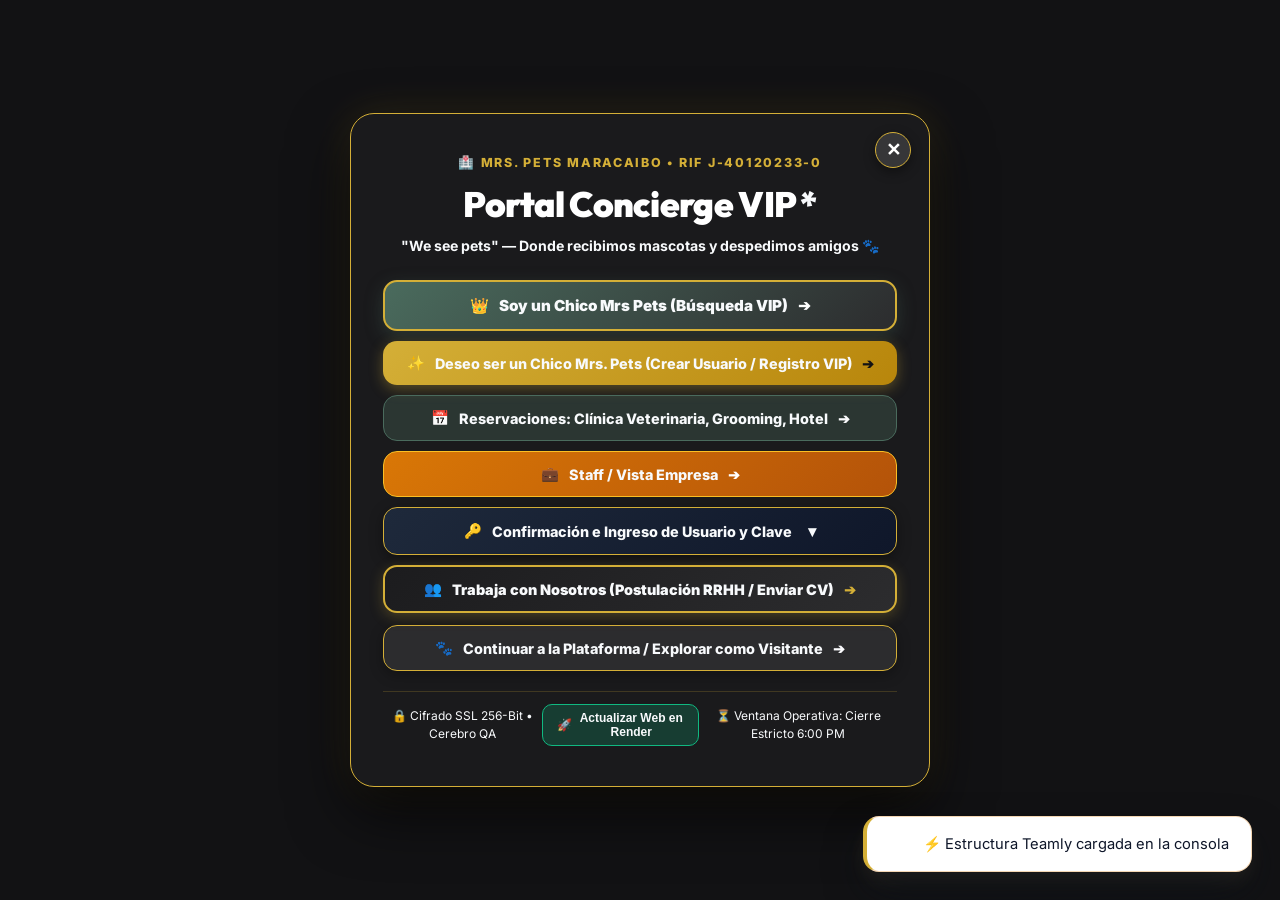
==== static/index.html @ 9ece6617 "feat(historico): construir portal de solo lectura para historico de consultas desde Google Sheets" ====
<!DOCTYPE html>
<html lang="es">
<head>
  <meta charset="UTF-8">
  <meta name="viewport" content="width=device-width, initial-scale=1.0">
  <title>Mrs. Pets Maracaibo | Clínica Veterinaria • Av. El Milagro</title>
  <meta name="description" content="Página oficial de Mrs. Pets Maracaibo (Big & Little Dogs, C.A. RIF J-40120233-0) - Av. 2 El Milagro diagonal a C.C. Lago Mall. Clínica Veterinaria, Grooming, Hotel VIP. Telf: (0261) 792.85.73 / WA: +58 414-6799510.">
  
  <!-- CSS Styles -->
  <link rel="stylesheet" href="css/styles.css?v=20261121_AVATAR_COLOR_V16">
  
  <!-- Lucide Icons -->
  <script src="https://unpkg.com/lucide@latest"></script>
  <!-- Leaflet CSS & JS (BioTracker GeoGuard Map) -->
  <link rel="stylesheet" href="https://unpkg.com/leaflet@1.9.4/dist/leaflet.css" />
  <script src="https://unpkg.com/leaflet@1.9.4/dist/leaflet.js"></script>
  <!-- Leaflet CARTO Voyager (Motor Oficial Único BioTracker GeoGuard) -->
  <script>
    window.initMap = function() {
      if (typeof window.cargarMapaGeoGuard === 'function') {
        window.cargarMapaGeoGuard();
      }
    };
    window.switchMapProvider = function(provider) {
      console.log('[BioTracker GeoGuard] Motor oficial activo: Leaflet CARTO (Voyager)');
    };
  </script>
  <!-- Pre-render Splash Bypass & Anti-Flicker Controller -->
  <script>
    (function() {
      try {
        var hash = (window.location.hash || '').replace('#', '').replace('tab-', '').trim();
        var isEnt = sessionStorage.getItem('mrs_pets_enterprise_authenticated') === 'true';
        var isClient = sessionStorage.getItem('mrs_pets_client_authenticated') === 'true';
        var isDeepLink = (hash && hash !== 'welcome' && hash !== '');
        var hasSkipped = localStorage.getItem('mrs_pets_skip_splash') === 'true';

        // Solo permitir bypass si el usuario está legítimamente autenticado como Staff o Cliente VIP con credenciales confirmadas
        if ((isEnt || isClient) && (isDeepLink || hasSkipped)) {
          document.documentElement.classList.add('splash-bypassed');
        } else {
          // Visita a raíz / bienvenida o sin sesión confirmada: Limpiar banderas residuales para garantizar video y concierge VIP
          localStorage.removeItem('mrs_pets_skip_splash');
          sessionStorage.removeItem('mrs_pets_skip_splash');
          sessionStorage.removeItem('mrs_pets_visitor_session');
          if (localStorage.getItem('mrs_pets_auth_role') === 'visitor') {
            localStorage.removeItem('mrs_pets_auth_role');
            localStorage.removeItem('mrs_pets_auth_name');
          }
          document.documentElement.classList.remove('splash-bypassed');
        }
      } catch (e) {}
    })();
  </script>
  <script>
    window.showConciergePortalSafe = function() {
      try {
        if (window.authEngine && typeof window.authEngine.showConciergePortal === 'function') {
          window.authEngine.showConciergePortal();
          return;
        }
      } catch(e) {
        console.warn("authEngine.showConciergePortal failed, activating safe direct transition:", e);
      }
      const splash = document.getElementById('auth-splash-screen');
      const portal = document.getElementById('access-links-portal');
      const video = document.getElementById('brand-splash-video');
      const appContainer = document.getElementById('app-container');
      if (video) {
        try { video.pause(); video.currentTime = 0; } catch(e){}
      }
      if (splash) {
        splash.style.setProperty('display', 'none', 'important');
        splash.style.setProperty('pointer-events', 'none', 'important');
        splash.style.opacity = '0';
        splash.style.visibility = 'hidden';
      }
      if (portal) {
        portal.scrollTop = 0;
        portal.classList.add('active');
        portal.style.setProperty('display', 'flex', 'important');
        portal.style.setProperty('flex-direction', 'column', 'important');
        portal.style.setProperty('align-items', 'center', 'important');
        portal.style.setProperty('justify-content', 'flex-start', 'important');
        portal.style.setProperty('visibility', 'visible', 'important');
        portal.style.setProperty('opacity', '1', 'important');
        portal.style.setProperty('pointer-events', 'auto', 'important');
        portal.style.setProperty('z-index', '100000', 'important');
        const loginView = document.getElementById('portal-view-login');
        if (loginView) loginView.style.display = 'block';
      }
      if (appContainer) {
        appContainer.style.setProperty('display', 'none', 'important');
      }
      if (document.body) {
        document.body.style.backgroundColor = '#121214';
        document.body.classList.remove('enterprise-view-mode');
        document.body.classList.add('customer-view-mode');
      }
      try {
        if (window.aiModelManager && typeof window.aiModelManager.playTinkerbellSound === 'function') {
          window.aiModelManager.playTinkerbellSound();
        } else {
          const chime = new Audio('assets/tinkerbell_chime.mp3');
          chime.volume = 0.40;
          chime.play().catch(function(){});
        }
      } catch(e){}
    };

    window.toggleAudioSafe = function() {
      try {
        if (window.authEngine && typeof window.authEngine.toggleAudio === 'function') {
          window.authEngine.toggleAudio();
          return;
        }
      } catch(e) {
        console.warn("authEngine.toggleAudio failed, activating safe direct audio toggle:", e);
      }
      const video = document.getElementById('brand-splash-video');
      const btn = document.getElementById('toggle-audio-btn');
      if (video) {
        video.muted = !video.muted;
        if (!video.muted) {
          video.volume = 1.0;
          try { video.play().catch(function(){}); } catch(e){}
          try {
            const chime = new Audio('assets/tinkerbell_chime.mp3');
            chime.volume = 0.5;
            chime.play().catch(function(){});
          } catch(e){}
        }
        if (btn) {
          btn.innerHTML = video.muted ? '🔊 Activar Audio' : '🔇 Silenciar Audio';
          btn.style.background = video.muted ? 'rgba(212,175,55,0.9)' : 'rgba(74,107,93,0.9)';
          btn.style.color = video.muted ? '#121214' : '#FFFFFF';
        }
      }
    };

    window.closeConciergePortalSafe = function() {
      try {
        if (window.authEngine && typeof window.authEngine.closeConciergePortal === 'function') {
          window.authEngine.closeConciergePortal();
          return;
        }
      } catch(e){}
      const portal = document.getElementById('access-links-portal');
      const splash = document.getElementById('auth-splash-screen');
      const appContainer = document.getElementById('app-container');
      if (portal) {
        portal.style.setProperty('display', 'none', 'important');
        portal.style.opacity = '0';
        portal.style.visibility = 'hidden';
        portal.classList.remove('active');
      }
      if (splash) {
        splash.style.setProperty('display', 'none', 'important');
        splash.style.opacity = '0';
        splash.style.visibility = 'hidden';
      }
      if (appContainer) {
        appContainer.style.setProperty('display', 'block', 'important');
        appContainer.style.opacity = '1';
        appContainer.style.visibility = 'visible';
      }
      if (document.documentElement) {
        document.documentElement.classList.remove('portal-open');
        document.documentElement.classList.add('splash-bypassed');
        document.documentElement.style.overflowY = 'auto';
      }
      if (document.body) {
        document.body.style.overflowY = 'visible';
        document.body.style.overflow = 'visible';
      }
    };

    window.togglePortalAuthSection = function(forceOpen) {
      try {
        var dropdown = document.getElementById('portal-credentials-dropdown');
        var chevron = document.getElementById('chevron-portal-auth');
        var btn = document.getElementById('btn-portal-toggle-login');
        if (!dropdown) return;

        var isCurrentlyOpen = (dropdown.style.display !== 'none' && dropdown.style.display !== '');
        var shouldOpen = (forceOpen !== null && forceOpen !== undefined) ? forceOpen : !isCurrentlyOpen;

        if (shouldOpen) {
          dropdown.style.display = 'block';
          if (chevron) {
            chevron.innerText = '▴';
            chevron.style.transform = 'rotate(180deg)';
          }
          if (btn) {
            btn.style.borderColor = '#fbbf24';
            btn.style.boxShadow = '0 0 18px rgba(251, 191, 36, 0.45)';
          }
          setTimeout(function() {
            var userInput = document.getElementById('splash-user-input');
            if (userInput) {
              try { userInput.focus(); } catch(e) {}
            }
          }, 80);
        } else {
          dropdown.style.display = 'none';
          if (chevron) {
            chevron.innerText = '▾';
            chevron.style.transform = 'none';
          }
          if (btn) {
            btn.style.borderColor = '#D4AF37';
            btn.style.boxShadow = '0 4px 14px rgba(0,0,0,0.35)';
          }
        }
      } catch (err) {
        console.error('[togglePortalAuthSection error]', err);
      }
    };

    
    window.triggerSystemAutoDeploy = function(btn) {
      var origText = btn ? btn.innerHTML : '';
      if (btn) {
        btn.innerHTML = '⏳ <span>Actualizando Ecosistema...</span>';
        btn.disabled = true;
      }
      if (window.app && typeof window.app.showToast === 'function') {
        window.app.showToast('🚀 Iniciando despliegue hacia GitHub y Render...', 'info');
      }

      fetch('/api/v1/system/auto-deploy', {
        method: 'POST',
        headers: { 'Content-Type': 'application/json' },
        body: JSON.stringify({ source: 'Harryt Web Button', timestamp: new Date().toISOString() })
      })
      .then(function(res) { return res.json(); })
      .then(function(data) {
        if (data.status === 'success') {
          var depId = data.deploy_id || 'OK';
          var msg = '🎉 ¡Página actualizada con éxito en GitHub y Render! (Deploy ID: ' + depId + ')';
          if (window.app && typeof window.app.showToast === 'function') {
            window.app.showToast(msg, 'success');
          }
          try {
            if (window.app && typeof window.app.playSuccessChime === 'function') window.app.playSuccessChime();
          } catch(e){}
          if (btn) {
            btn.innerHTML = '✅ <span>¡Actualizado en Render! (' + depId.slice(-6) + ')</span>';
            setTimeout(function() {
              btn.innerHTML = origText;
              btn.disabled = false;
            }, 6000);
          }
        } else {
          var errMsg = '⚠️ Error en el despliegue: ' + (data.message || 'Fallo desconocido');
          if (window.app && typeof window.app.showToast === 'function') {
            window.app.showToast(errMsg, 'danger');
          }
          if (btn) {
            btn.innerHTML = '❌ <span>Reintentar</span>';
            setTimeout(function() {
              btn.innerHTML = origText;
              btn.disabled = false;
            }, 4000);
          }
        }
      })
      .catch(function(err) {
        var netErr = '⚠️ Error al comunicar con el servidor: ' + err;
        if (window.app && typeof window.app.showToast === 'function') {
          window.app.showToast(netErr, 'danger');
        }
        if (btn) {
          btn.innerHTML = '⚠️ <span>Error de Red</span>';
          setTimeout(function() {
            btn.innerHTML = origText;
            btn.disabled = false;
          }, 4000);
        }
      });
    };

    window.quickStaffLoginSafe = function(bypassPrompt, targetStaffUser) {
      try {
        if (window.authEngine && typeof window.authEngine.quickStaffLogin === 'function') {
          return window.authEngine.quickStaffLogin(bypassPrompt, targetStaffUser);
        }
      } catch(e) {
        console.warn("authEngine.quickStaffLogin fallback triggered:", e);
      }
      var modal = document.getElementById('enterprise-login-modal');
      if (modal) {
        if (modal.parentElement !== document.body) {
          document.body.appendChild(modal);
        }
        modal.classList.add('active');
        modal.style.removeProperty('display');
        modal.style.setProperty('display', 'flex', 'important');
        modal.style.setProperty('opacity', '1', 'important');
        modal.style.setProperty('visibility', 'visible', 'important');
        modal.style.setProperty('pointer-events', 'auto', 'important');
        modal.style.setProperty('z-index', '2000000', 'important');
        var passInput = document.getElementById('login-staff-pass');
        if (passInput) {
          passInput.value = '';
          passInput.style.borderColor = '#475569';
          setTimeout(function() { try { passInput.focus(); } catch(e){} }, 100);
        }
      }
    };
  </script>
</head>
<body class="customer-view-mode">
  <script>
    if (typeof sessionStorage !== 'undefined' && sessionStorage.getItem('mrs_pets_enterprise_authenticated') === 'true') {
      document.body.classList.remove('customer-view-mode');
      document.body.classList.add('enterprise-view-mode');
    }
  </script>

  <!-- ==================== FASE 1: PANTALLA PRINCIPAL DE BIENVENIDA Y LOGIN (ORION SPLASH SINGLE-PLANE) ==================== -->
  <!-- ==================== FASE 1: SPLASH SCREEN CINEMÁTICO EN VIDEO (#000000 / INSET:0) ==================== -->
  <div id="auth-splash-screen" style="position:fixed; inset:0; width:100%; height:100%; z-index:99999; background:#121214; color:#FBFBFD; overflow:hidden; transform:none;">
    
    <!-- 2. REPRODUCTOR DE VIDEO A PANTALLA COMPLETA (NOMBRE DE ARCHIVO EXACTO: video.mp4 / concierge_video.mp4) -->
    <video id="brand-splash-video" src="video.mp4" autoplay muted playsinline preload="auto" onended="window.showConciergePortalSafe()" style="position:absolute; inset:0; width:100%; height:100%; object-fit:cover; z-index:1; transform:none; will-change:auto; backface-visibility:hidden; background:#121214;">
      <source src="video.mp4" type="video/mp4">
      <source src="concierge_video.mp4" type="video/mp4">
      <source src="assets/video.mp4" type="video/mp4">
      <source src="assets/concierge_video.mp4" type="video/mp4">
      <source src="assets/mrs_pets_flow_video.mp4" type="video/mp4">
      <source src="assets/flow.mp4" type="video/mp4">
      <source src="flow.mp4" type="video/mp4">
    </video>
    <iframe id="brand-splash-iframe" style="position:absolute; inset:0; width:100%; height:100%; border:none; z-index:1; display:none; transform:translateZ(0);" allow="autoplay; encrypted-media; picture-in-picture" allowfullscreen></iframe>

    <!-- SOBRECAPA SUPERIOR DE MARCA & CONTROLES FLOTANTES -->
    <div style="position:absolute; top:20px; left:16px; right:16px; z-index:10; display:flex; align-items:center; justify-content:space-between; pointer-events:none; flex-wrap:wrap; gap:10px;">
      <div style="font-size:0.78rem; font-weight:800; color:#D4AF37; letter-spacing:0.12em; text-transform:uppercase; text-shadow:0 2px 8px rgba(0,0,0,0.8); pointer-events:auto;">
        🏥 Mrs. Pets Maracaibo • RIF J-40120233-0
      </div>

      <div style="display:flex; gap:8px; align-items:center; pointer-events:auto; flex-wrap:wrap;">
        <button type="button" onclick="window.showConciergePortalSafe()" style="background:linear-gradient(135deg, #4A6B5D, #2C4A3E); color:#FFFFFF; border:1.5px solid #D4AF37; font-weight:900; font-size:0.8rem; padding:8px 18px; border-radius:20px; cursor:pointer; backdrop-filter:blur(10px); box-shadow:0 4px 15px rgba(0,0,0,0.5);">
          ✨ Portal Concierge VIP * ➔
        </button>

        <button type="button" id="toggle-audio-btn" onclick="window.toggleAudioSafe()" style="background:rgba(212,175,55,0.9); color:#121214; border:none; font-weight:800; font-size:0.75rem; padding:8px 16px; border-radius:20px; cursor:pointer; backdrop-filter:blur(10px); box-shadow:0 4px 15px rgba(0,0,0,0.5); transition:all 0.3s ease;">
          🔊 Activar Audio
        </button>

        <button type="button" onclick="window.showConciergePortalSafe()" style="background:rgba(44,44,46,0.8); color:#D4AF37; border:1px solid #D4AF37; font-weight:800; font-size:0.75rem; padding:8px 14px; border-radius:20px; cursor:pointer; backdrop-filter:blur(10px); box-shadow:0 4px 15px rgba(0,0,0,0.5);">
          Saltar Video ➔
        </button>

        <button type="button" id="btn-splash-auto-deploy" onclick="window.triggerSystemAutoDeploy(this)" style="background:linear-gradient(135deg, #10B981, #047857); color:#FFFFFF !important; border:1.5px solid #34D399; font-weight:900; font-size:0.75rem; padding:8px 16px; border-radius:20px; cursor:pointer; backdrop-filter:blur(10px); box-shadow:0 4px 15px rgba(16,185,129,0.45); display:inline-flex; align-items:center; gap:6px;" title="Actualizar la Página Web en GitHub y Render (1 Clic)">
          🚀 <span>Actualizar Web (Render)</span>
        </button>
      </div>
    </div>

    <!-- SOBRECAPA INFERIOR DE MARCA & ESCLOGAN SOBRE EL VIDEO -->
    <div style="position:absolute; bottom:36px; left:50%; transform:translateX(-50%); z-index:5; text-align:center; color:#FFFFFF; text-shadow:0 2px 14px rgba(0,0,0,0.9); pointer-events:none; width:90%; max-width:800px;">
      <h1 style="font-size:2.8rem; font-weight:900; color:#FFFFFF; margin:0; line-height:1; letter-spacing:-0.03em;">Mrs. Pets</h1>
      <div style="font-size:1.15rem; color:#D4AF37; font-weight:800; letter-spacing:0.03em; margin-top:4px;">"We see pets" — Donde recibimos mascotas y despedimos amigos 🐾✨</div>
      <div style="font-size:0.78rem; color:#F4F1EA; font-weight:600; opacity:0.9; margin-top:4px;">Big & Little Dogs, C.A. • Av. 2 El Milagro diagonal a C.C. Lago Mall</div>
    </div>

  </div>

  <!-- ==================== FASE 2: INTERFAZ DE ENLACES DE ACCESO POSTERIORES (REVELADA POST-VIDEO) ==================== -->
  <div id="access-links-portal" style="display:none; opacity:0; visibility:hidden; position:fixed; inset:0; top:0; left:0; width:100%; max-width:100vw; height:100%; height:100dvh; min-height:100%; z-index:100000; background:#121214; color:#FBFBFD; overflow-y:auto; overflow-x:hidden; align-items:center; justify-content:flex-start; padding:40px 16px; box-sizing:border-box; transform:none; -webkit-overflow-scrolling:touch; overscroll-behavior:contain;">
    
    <!-- Contenedor Centrado Minimalista con Bordes sutiles en Oro Champagne (Fondo Sólido Anticaídas GPU) -->
    <div id="portal-card-container" style="position:relative; width:92%; max-width:580px; text-align:center; margin:auto; padding:40px 32px; background:#18181B; border:1.5px solid #D4AF37; border-radius:24px; box-shadow:0 25px 60px rgba(0,0,0,0.7), 0 0 40px rgba(212,175,55,0.15); transition:none; transform:none;">
      
      <!-- BOTÓN CERRAR CONCIERGE VIP (RETORNAR AL VIDEO / VISTA EXPLORAR) -->
      <button type="button" onclick="window.closeConciergePortalSafe()" aria-label="Cerrar Portal Concierge VIP" style="position:absolute; top:18px; right:18px; width:36px; height:36px; border-radius:50%; background:rgba(255,255,255,0.12); color:#FFFFFF; border:1.5px solid #D4AF37; font-size:1.15rem; font-weight:900; cursor:pointer; display:flex; align-items:center; justify-content:center; box-shadow:0 4px 12px rgba(0,0,0,0.4); transition:all 0.2s ease; z-index:10;" onmouseover="this.style.background='rgba(212,175,55,0.4)';" onmouseout="this.style.background='rgba(255,255,255,0.12)';" title="Cerrar Portal Concierge VIP">✕</button>

      <div style="font-size:0.78rem; font-weight:800; color:#D4AF37; letter-spacing:0.14em; text-transform:uppercase; margin-bottom:6px;">
        🏥 Mrs. Pets Maracaibo • RIF J-40120233-0
      </div>
      <h2 style="font-size:2.2rem; font-weight:900; color:#FFFFFF; margin:0 0 4px 0;">Portal Concierge VIP <span style="color:#D4AF37; font-weight:900;">*</span></h2>
      <p style="font-size:0.88rem; color:#D4AF37; font-weight:700; margin-bottom:24px;">"We see pets" — Donde recibimos mascotas y despedimos amigos 🐾</p>

      <!-- VISTA PRINCIPAL UNIFICADA DE OPCIONES DE PORTAL CONCIERGE VIP -->
      <div id="portal-view-login" style="display:block;">

        <!-- 👑 SECCIÓN 1: OPCIONES RÁPIDAS DE ACCESO VIP -->
        <div style="display:grid; grid-template-columns: 1fr; gap:10px; margin-bottom:16px;">
          
          <!-- 1. SOY UN CHICO MRS PETS -->
          <button class="btn" id="btn-portal-soy-chico" onclick="window.authEngine ? window.authEngine.openVipLookupModal('') : authEngine.openVipLookupModal('')" style="padding:14px; font-size:0.95rem; font-weight:900; border-radius:14px; background:linear-gradient(135deg, #4A6B5D, #2C2C2E); color:#FFFFFF; border:2px solid #D4AF37; cursor:pointer; display:flex; align-items:center; justify-content:center; gap:10px; box-shadow:0 6px 18px rgba(74,107,93,0.35);">
            👑 <span>Soy un Chico Mrs Pets (Búsqueda VIP)</span> ➔
          </button>

          <!-- 2. DESEO SER UN CHICO MRS. PETS / CREAR USUARIO -->
          <button class="btn" onclick="window.authEngine ? window.authEngine.openRegistrationPortalModal() : registrationEngine.openRegistrationModal()" style="padding:13px; font-size:0.9rem; font-weight:800; border-radius:14px; background:linear-gradient(135deg, #D4AF37, #B8860B); color:#121214; border:none; cursor:pointer; display:flex; align-items:center; justify-content:center; gap:10px; box-shadow:0 4px 14px rgba(212,175,55,0.35);">
            ✨ <span>Deseo ser un Chico Mrs. Pets (Crear Usuario / Registro VIP)</span> ➔
          </button>

          <!-- 3. RESERVACIONES -->
          <button class="btn" onclick="window.authEngine ? window.authEngine.quickReservationLogin(event) : authEngine.quickReservationLogin(event)" style="padding:13px; font-size:0.9rem; font-weight:800; border-radius:14px; background:rgba(74,107,93,0.35); color:#FBFBFD; border:1.5px solid #4A6B5D; cursor:pointer; display:flex; align-items:center; justify-content:center; gap:10px;">
            📅 <span>Reservaciones: Clínica Veterinaria, Grooming, Hotel</span> ➔
          </button>

          <!-- 4. ACCESO STAFF / EMPRESA -->
          <button class="btn" onclick="window.quickStaffLoginSafe ? window.quickStaffLoginSafe() : (window.authEngine ? window.authEngine.quickStaffLogin() : null)" style="padding:13px; font-size:0.9rem; font-weight:800; border-radius:14px; background:linear-gradient(135deg, #d97706, #b45309); color:#FFFFFF; border:1.5px solid #fbbf24; cursor:pointer; display:flex; align-items:center; justify-content:center; gap:10px;">
            💼 <span>Staff / Vista Empresa</span> ➔
          </button>

          <!-- 5. CONFIRMACIÓN E INGRESO DE USUARIO Y CLAVE (OPCIÓN DESPLEGABLE) -->
          <div>
            <button type="button" class="btn" id="btn-portal-toggle-login" onclick="window.togglePortalAuthSection()" style="width:100%; padding:13px; font-size:0.9rem; font-weight:800; border-radius:14px; background:linear-gradient(135deg, #1e293b, #0f172a); color:#FFFFFF; border:1.5px solid #D4AF37; cursor:pointer; display:flex; align-items:center; justify-content:center; gap:10px; box-shadow:0 4px 14px rgba(0,0,0,0.35); transition:all 0.25s ease;">
              🔑 <span>Confirmación e Ingreso de Usuario y Clave</span> <span id="chevron-portal-auth" style="color:#D4AF37; font-weight:900; margin-left:6px; font-size:1rem; transition:transform 0.25s ease;">▾</span>
            </button>

            <!-- CONTENEDOR DESPLEGABLE DE CREDENCIALES -->
            <div id="portal-credentials-dropdown" style="display:none; background:rgba(15,23,42,0.95); border:1.5px solid #D4AF37; border-radius:16px; padding:18px; margin-top:8px; box-shadow:0 10px 30px rgba(0,0,0,0.6); text-align:left;">
              <div style="display:flex; align-items:center; justify-content:space-between; margin-bottom:12px; border-bottom:1px solid rgba(212,175,55,0.25); padding-bottom:8px;">
                <span style="font-size:0.75rem; font-weight:800; color:#D4AF37; text-transform:uppercase; letter-spacing:0.06em;">Acceso con Credenciales Registradas</span>
                <span style="font-size:0.72rem; color:#94a3b8;">Staff & Clientes VIP</span>
              </div>
              <form id="splash-auth-form" onsubmit="authEngine.handleSplashLogin(event)" style="text-align:left;">
                <div id="splash-auth-error-alert" role="alert" style="display:none; margin-bottom:12px; padding:12px 14px; background:rgba(239,68,68,0.18); border:1.5px solid #EF4444; border-radius:12px; color:#FCA5A5; font-size:0.86rem; font-weight:700; line-height:1.45; text-align:left; box-shadow:0 6px 20px rgba(239,68,68,0.25);"></div>
                <div style="display:flex; flex-direction:column; gap:10px; margin-bottom:12px;">
                  <div>
                    <label style="display:block; font-size:0.75rem; font-weight:700; color:#F4F1EA; margin-bottom:4px;">Usuario, Correo o Identificación VIP *</label>
                    <input type="text" id="splash-user-input" class="form-input" placeholder="Ej: dalybell, admin, dr.morales, o ID registrado" required style="width:100%; box-sizing:border-box; background:rgba(255,255,255,0.95); border:1.5px solid rgba(212,175,55,0.6); border-radius:12px; padding:12px 14px; color:#1C1C1E; font-weight:700; font-size:0.92rem;">
                  </div>
                  <div>
                    <label style="display:block; font-size:0.75rem; font-weight:700; color:#F4F1EA; margin-bottom:4px;">Clave Personal o Contraseña *</label>
                    <input type="password" id="splash-pass-input" class="form-input" placeholder="Ingrese su clave personal *" required style="width:100%; box-sizing:border-box; background:rgba(255,255,255,0.95); border:1.5px solid rgba(212,175,55,0.6); border-radius:12px; padding:12px 14px; color:#1C1C1E; font-weight:700; font-size:0.92rem;">
                  </div>
                </div>
                <button type="submit" class="btn btn-primary" style="width:100%; padding:14px; font-size:0.95rem; font-weight:900; border-radius:12px; background:linear-gradient(135deg, #4A6B5D, #2C4A3E); color:white; border:1.5px solid #D4AF37; box-shadow:0 6px 20px rgba(74,107,93,0.5); cursor:pointer; letter-spacing:0.02em;">
                  🔓 Iniciar Sesión / Confirmar Acceso ➔
                </button>
              </form>
            </div>
          </div>

          <!-- 6. TRABAJA CON NOSOTROS (POSTULACIÓN RRHH / ENVIAR CV) -->
          <button class="btn" id="btn-portal-enviar-cv" onclick="window.authEngine ? window.authEngine.goToHrPortal() : authEngine.goToHrPortal()" style="padding:13px; font-size:0.9rem; font-weight:900; border-radius:14px; background:linear-gradient(135deg, #1C1C1E, #2C2C2E); color:#D4AF37; border:2px solid #D4AF37; cursor:pointer; display:flex; align-items:center; justify-content:center; gap:10px; box-shadow:0 4px 14px rgba(212,175,55,0.25);">
            👥 <span>Trabaja con Nosotros (Postulación RRHH / Enviar CV)</span> ➔
          </button>

          <!-- 7. CONTINUAR A LA PLATAFORMA / EXPLORAR COMO VISITANTE -->
          <button type="button" class="btn" onclick="window.authEngine ? window.authEngine.closeConciergePortal() : authEngine.closeConciergePortal()" style="padding:13px; font-size:0.9rem; font-weight:800; border-radius:14px; background:rgba(255,255,255,0.08); color:#FBFBFD; border:1.5px solid #D4AF37; cursor:pointer; display:flex; align-items:center; justify-content:center; gap:10px; margin-top:2px; box-shadow:0 4px 14px rgba(0,0,0,0.3);">
            🐾 <span>Continuar a la Plataforma / Explorar como Visitante</span> ➔
          </button>
        </div>
      </div>

      <!-- VISTA 2: FORMULARIO COMPLETO PARA CREAR USUARIO / NUEVO TUTOR -->
      <div id="portal-view-register" style="display:none; text-align:left;">
        <div style="background:rgba(212,175,55,0.15); border:1px solid #D4AF37; border-radius:12px; padding:12px; margin-bottom:12px; text-align:center;">
          <div style="font-size:0.82rem; font-weight:800; color:#D4AF37; margin-bottom:6px;">📋 ¿Desea realizar el Registro VIP Completo (6 Secciones)?</div>
          <button type="button" onclick="registrationEngine.openRegistrationModal()" style="background:linear-gradient(135deg, #D4AF37, #B8860B); color:#121214; border:none; border-radius:8px; padding:8px 16px; font-weight:900; font-size:0.8rem; cursor:pointer; box-shadow:0 4px 12px rgba(212,175,55,0.3);">
            🐾 Abrir Formulario VIP (Salud, Bioseguridad & Grooming) ➔
          </button>
        </div>

        <form onsubmit="authEngine.handleNewUserRegistration(event)" style="display:flex; flex-direction:column; gap:10px;">
          <div style="font-size:0.75rem; font-weight:800; color:#D4AF37; text-transform:uppercase; text-align:center; margin-bottom:2px;">
            Registro Rápido de Nuevo Tutor & Príncipe / Princesa 🐾
          </div>
          
          <div style="display:grid; grid-template-columns: 1fr 1fr; gap:10px;">
            <div>
              <label style="font-size:0.72rem; color:#D4AF37; font-weight:700;">Nombre del Tutor *</label>
              <input type="text" id="reg-tutor-name" required placeholder="Ej: María Pérez" style="width:100%; background:rgba(255,255,255,0.95); border:1.5px solid rgba(212,175,55,0.5); border-radius:10px; padding:9px 12px; color:#2C2C2E; font-size:0.85rem; font-weight:600;">
            </div>
            <div>
              <label style="font-size:0.72rem; color:#D4AF37; font-weight:700;">Cédula / RIF *</label>
              <input type="text" id="reg-tutor-id" required placeholder="Ej: V-18.452.102" style="width:100%; background:rgba(255,255,255,0.95); border:1.5px solid rgba(212,175,55,0.5); border-radius:10px; padding:9px 12px; color:#2C2C2E; font-size:0.85rem; font-weight:600;">
            </div>
          </div>

          <div style="display:grid; grid-template-columns: 1fr 1fr; gap:10px;">
            <div>
              <label style="font-size:0.72rem; color:#D4AF37; font-weight:700;">Teléfono WhatsApp *</label>
              <input type="tel" id="reg-tutor-phone" required placeholder="Ej: +58 414-6799510" style="width:100%; background:rgba(255,255,255,0.95); border:1.5px solid rgba(212,175,55,0.5); border-radius:10px; padding:9px 12px; color:#2C2C2E; font-size:0.85rem; font-weight:600;">
            </div>
            <div>
              <label style="font-size:0.72rem; color:#D4AF37; font-weight:700;">Correo Electrónico *</label>
              <input type="email" id="reg-tutor-email" required placeholder="correo@ejemplo.com" oninput="window.authEngine ? window.authEngine.previewGravatarFromEmail(this.value) : authEngine.previewGravatarFromEmail(this.value)" style="width:100%; background:rgba(255,255,255,0.95); border:1.5px solid rgba(212,175,55,0.5); border-radius:10px; padding:9px 12px; color:#2C2C2E; font-size:0.85rem; font-weight:600;">
            </div>
          </div>

          <!-- CAMPO OBLIGATORIO: DIRECCIÓN (SECTOR) - BIOTRACKER GEOGUARD -->
          <div>
            <label style="font-size:0.72rem; color:#D4AF37; font-weight:700; display:flex; justify-content:space-between; align-items:center;">
              <span>📍 Dirección (Sector) *</span>
              <span style="font-size:0.65rem; color:#10B981; font-weight:700;">BioTracker GeoGuard (Sin Fricción)</span>
            </label>
            <select id="reg-tutor-sector" required style="width:100%; background:rgba(255,255,255,0.95); border:1.5px solid rgba(212,175,55,0.5); border-radius:10px; padding:9px 12px; color:#2C2C2E; font-size:0.85rem; font-weight:600;">
              <option value="" disabled selected>-- Seleccione su Dirección (Sector) en Maracaibo * --</option>
              <option value="Las Delicias">📍 Las Delicias</option>
              <option value="El Milagro">📍 El Milagro (Sede Mrs. Pets)</option>
              <option value="Bella Vista">📍 Bella Vista</option>
              <option value="Tierra Negra">📍 Tierra Negra</option>
              <option value="Indio Mara">📍 Indio Mara</option>
              <option value="La Lago">📍 La Lago</option>
              <option value="Otro Sector de Maracaibo">📍 Otro Sector de Maracaibo</option>
            </select>
            <div style="font-size:0.6rem; color:#CBD5E1; margin-top:2px;">Zona o sector simplificado para alertas sanitarias sin fricción de dirección exacta.</div>
          </div>

          <!-- SECCIÓN DE FOTOGRAFÍAS (TUTOR Y PACIENTE) CON VINCULACIÓN POR CORREO -->
          <div style="display:grid; grid-template-columns: 1fr 1fr; gap:10px; background:rgba(0,0,0,0.35); padding:10px; border-radius:12px; border:1px dashed rgba(212,175,55,0.4); margin:2px 0;">
            <div>
              <label style="font-size:0.7rem; color:#D4AF37; font-weight:700; display:block; margin-bottom:4px;">👤 Foto del Tutor (Cliente)</label>
              <div style="display:flex; align-items:center; gap:8px;">
                <img id="reg-tutor-photo-preview" src="assets/leia_avatar.jpg" style="width:36px; height:36px; border-radius:50%; border:1.5px solid #D4AF37; object-fit:cover; flex-shrink:0;">
                <button type="button" onclick="document.getElementById('reg-tutor-photo-input').click()" style="background:rgba(212,175,55,0.25); color:#D4AF37; border:1px solid #D4AF37; border-radius:8px; font-size:0.68rem; font-weight:700; padding:5px 8px; cursor:pointer;">
                  📷 Subir Foto
                </button>
                <input type="file" id="reg-tutor-photo-input" accept="image/*" style="display:none;" onchange="window.authEngine ? window.authEngine.handleImagePreview(event, 'reg-tutor-photo-preview', 'tutor') : authEngine.handleImagePreview(event, 'reg-tutor-photo-preview', 'tutor')">
              </div>
              <div style="font-size:0.6rem; color:#A1A1AA; margin-top:3px;">Auto-vinculada por correo o archivo.</div>
            </div>

            <div>
              <label style="font-size:0.7rem; color:#D4AF37; font-weight:700; display:block; margin-bottom:4px;">🐾 Foto de la Mascota</label>
              <div style="display:flex; align-items:center; gap:8px;">
                <img id="reg-pet-photo-preview" src="assets/media__1787694901704.jpg" style="width:36px; height:36px; border-radius:50%; border:1.5px solid #D4AF37; object-fit:cover; flex-shrink:0;">
                <button type="button" onclick="document.getElementById('reg-pet-photo-input').click()" style="background:rgba(212,175,55,0.25); color:#D4AF37; border:1px solid #D4AF37; border-radius:8px; font-size:0.68rem; font-weight:700; padding:5px 8px; cursor:pointer;">
                  📷 Subir Foto
                </button>
                <input type="file" id="reg-pet-photo-input" accept="image/*" style="display:none;" onchange="window.authEngine ? window.authEngine.handleImagePreview(event, 'reg-pet-photo-preview', 'pet') : authEngine.handleImagePreview(event, 'reg-pet-photo-preview', 'pet')">
              </div>
              <div style="font-size:0.6rem; color:#A1A1AA; margin-top:3px;">Foto de perfil del consentido.</div>
            </div>
          </div>

          <div style="display:grid; grid-template-columns: 1fr 1fr; gap:10px;">
            <div>
              <label style="font-size:0.72rem; color:#D4AF37; font-weight:700;">Nombre del Paciente (Mascota) *</label>
              <input type="text" id="reg-pet-name" required placeholder="Ej: Leia / Max" style="width:100%; background:rgba(255,255,255,0.95); border:1.5px solid rgba(212,175,55,0.5); border-radius:10px; padding:9px 12px; color:#2C2C2E; font-size:0.85rem; font-weight:600;">
            </div>
            <div>
              <label style="font-size:0.72rem; color:#D4AF37; font-weight:700;">Especie *</label>
              <select id="reg-pet-species" style="width:100%; background:rgba(255,255,255,0.95); border:1.5px solid rgba(212,175,55,0.5); border-radius:10px; padding:9px 12px; color:#2C2C2E; font-size:0.85rem; font-weight:600;">
                <option value="Canino">🐶 Perro (Príncipe / Princesa)</option>
                <option value="Felino">🐱 Gato (Príncipe / Princesa)</option>
                <option value="Exótico">🦜 Exótico / Otro</option>
              </select>
            </div>
          </div>

          <div>
            <label style="font-size:0.72rem; color:#D4AF37; font-weight:700;">Contraseña para su Cuenta *</label>
            <input type="password" id="reg-tutor-pass" required placeholder="Cree una clave segura" style="width:100%; background:rgba(255,255,255,0.95); border:1.5px solid rgba(212,175,55,0.5); border-radius:10px; padding:9px 12px; color:#2C2C2E; font-size:0.85rem;">
          </div>

          <button type="submit" class="btn btn-secondary" style="width:100%; padding:13px; font-size:0.92rem; font-weight:900; border-radius:12px; background:#D4AF37; color:#121214; border:none; margin-top:4px; cursor:pointer; box-shadow:0 6px 20px rgba(212,175,55,0.4);">
            ✨ Crear Cuenta & Continuar a Registro VIP (6 Secciones) ➔
          </button>
        </form>
      </div>

      <!-- VISTA 3: FORMATO EXCLUSIVO DE POSTULACIÓN RRHH / ENVIAR CV (MODO CANDIDATO AISLADO) -->
      <div id="portal-view-hr-candidate" style="display:none; text-align:left;">
        <!-- Barra Superior con Botón Volver -->
        <div style="display:flex; justify-content:space-between; align-items:center; margin-bottom:18px; border-bottom:1px solid rgba(212,175,55,0.3); padding-bottom:12px;">
          <button type="button" onclick="authEngine.backToPortalMain()" class="btn btn-sm" style="background:rgba(212,175,55,0.15); border:1.5px solid #D4AF37; color:#D4AF37; font-weight:800; border-radius:10px; padding:8px 14px; cursor:pointer; display:flex; align-items:center; gap:6px; font-size:0.8rem; transition:all 0.2s ease;">
            ⬅️ Volver al Portal Concierge VIP *
          </button>
          <span style="font-size:0.75rem; font-weight:800; color:#10b981; background:rgba(16,185,129,0.15); border:1px solid #10b981; padding:4px 10px; border-radius:12px; display:inline-flex; align-items:center; gap:5px;">
            🔒 Formato de Postulación de Empleo
          </span>
        </div>

        <div style="text-align:center; margin-bottom:20px;">
          <div style="font-size:0.78rem; font-weight:800; color:#D4AF37; letter-spacing:0.12em; text-transform:uppercase; margin-bottom:4px;">
            💼 Talento & Cultura Mrs. Pets • RIF J-40120233-0
          </div>
          <h3 style="font-size:1.6rem; font-weight:900; color:#FFFFFF; margin:0 0 6px 0;">Trabaja con Nosotros</h3>
          <p style="font-size:0.84rem; color:#CBD5E1; line-height:1.4; margin:0 auto; max-width:620px;">
            Únete al equipo que está redefiniendo la medicina veterinaria y el cuidado estético de príncipes y princesas en Maracaibo. Ingresa tus datos y adjunta tu síntesis curricular (CV).
          </p>
        </div>

        <!-- Contenedor de confirmación de postulación exitosa -->
        <div id="hr-portal-candidate-success" style="display:none;"></div>

        <!-- Formulario de 12 campos obligatorios -->
        <form id="hr-portal-candidate-form" onsubmit="event.preventDefault(); window.HRRecruitmentEngine.handlePortalCandidateSubmit(this);" style="display:flex; flex-direction:column; gap:14px;">
          
          <!-- Fila 1: Nombre y Cédula -->
          <div style="display:grid; grid-template-columns: repeat(auto-fit, minmax(240px, 1fr)); gap:12px;">
            <div>
              <label for="hr-p-fullname" style="font-size:0.75rem; color:#D4AF37; font-weight:800; display:block; margin-bottom:4px;">1. Nombre y Apellido Completo *</label>
              <input type="text" id="hr-p-fullname" required placeholder="Ej: Mariana Briceño" style="width:100%; background:rgba(255,255,255,0.95); border:1.5px solid rgba(212,175,55,0.5); border-radius:10px; padding:10px 12px; color:#2C2C2E; font-size:0.85rem; font-weight:600;">
            </div>
            <div>
              <label for="hr-p-idcard" style="font-size:0.75rem; color:#D4AF37; font-weight:800; display:block; margin-bottom:4px;">2. Cédula de Identidad (V / E) *</label>
              <input type="text" id="hr-p-idcard" required placeholder="Ej: V-24.891.204" style="width:100%; background:rgba(255,255,255,0.95); border:1.5px solid rgba(212,175,55,0.5); border-radius:10px; padding:10px 12px; color:#2C2C2E; font-size:0.85rem; font-weight:600;">
            </div>
          </div>

          <!-- Fila 2: Teléfono y Correo -->
          <div style="display:grid; grid-template-columns: repeat(auto-fit, minmax(240px, 1fr)); gap:12px;">
            <div>
              <label for="hr-p-phone" style="font-size:0.75rem; color:#D4AF37; font-weight:800; display:block; margin-bottom:4px;">3. Teléfono / WhatsApp (Maracaibo) *</label>
              <input type="tel" id="hr-p-phone" required placeholder="Ej: +58 414-6123456" style="width:100%; background:rgba(255,255,255,0.95); border:1.5px solid rgba(212,175,55,0.5); border-radius:10px; padding:10px 12px; color:#2C2C2E; font-size:0.85rem; font-weight:600;">
            </div>
            <div>
              <label for="hr-p-email" style="font-size:0.75rem; color:#D4AF37; font-weight:800; display:block; margin-bottom:4px;">4. Correo Electrónico *</label>
              <input type="email" id="hr-p-email" required placeholder="Ej: mariana.briceno@gmail.com" style="width:100%; background:rgba(255,255,255,0.95); border:1.5px solid rgba(212,175,55,0.5); border-radius:10px; padding:10px 12px; color:#2C2C2E; font-size:0.85rem; font-weight:600;">
            </div>
          </div>

          <!-- Fila 3: Dirección -->
          <div>
            <label for="hr-p-address" style="font-size:0.75rem; color:#D4AF37; font-weight:800; display:block; margin-bottom:4px;">5. Dirección de Residencia y Sector en Maracaibo *</label>
            <input type="text" id="hr-p-address" required placeholder="Ej: Av. Bella Vista con Calle 72, Sector Tierra Negra, Maracaibo" style="width:100%; background:rgba(255,255,255,0.95); border:1.5px solid rgba(212,175,55,0.5); border-radius:10px; padding:10px 12px; color:#2C2C2E; font-size:0.85rem; font-weight:600;">
          </div>

          <!-- Fila 4: Área y Experiencia -->
          <div style="display:grid; grid-template-columns: repeat(auto-fit, minmax(240px, 1fr)); gap:12px;">
            <div>
              <label for="hr-p-area" style="font-size:0.75rem; color:#D4AF37; font-weight:800; display:block; margin-bottom:4px;">6. Área de Postulación de Interés *</label>
              <select id="hr-p-area" required style="width:100%; background:rgba(255,255,255,0.95); border:1.5px solid rgba(212,175,55,0.5); border-radius:10px; padding:10px 12px; color:#2C2C2E; font-size:0.85rem; font-weight:600;">
                <option value="" disabled selected>Seleccione el área profesional...</option>
                <option value="Clínica Veterinaria">🩺 Clínica Veterinaria (Médicos / Asistentes)</option>
                <option value="Grooming & Spa Canino/Felino">✂️ Grooming & Spa Canino/Felino (Estilistas)</option>
                <option value="Hotel & Guardería VIP">🏨 Hotel & Guardería VIP (Cuidadores)</option>
                <option value="Concierge & Atención al Cliente">👑 Concierge & Atención al Cliente de Lujo</option>
                <option value="Logística y Traslado VIP Pet">🚘 Logística y Traslado VIP Pet (Pet Chauffeur)</option>
                <option value="Administración & Operaciones">💼 Administración & Operaciones de Caja</option>
              </select>
            </div>
            <div>
              <label for="hr-p-experience" style="font-size:0.75rem; color:#D4AF37; font-weight:800; display:block; margin-bottom:4px;">7. Años de Experiencia Comprobable *</label>
              <select id="hr-p-experience" required style="width:100%; background:rgba(255,255,255,0.95); border:1.5px solid rgba(212,175,55,0.5); border-radius:10px; padding:10px 12px; color:#2C2C2E; font-size:0.85rem; font-weight:600;">
                <option value="0">Menos de 1 año (Nivel Inicial / Aprendiz)</option>
                <option value="1">1 a 2 años</option>
                <option value="3" selected>3 a 5 años (Profesional Calificado)</option>
                <option value="6">Más de 5 años (Senior / Especialista)</option>
              </select>
            </div>
          </div>

          <!-- Fila 5: Mascotas talla grande y Disponibilidad hasta 6pm -->
          <div style="display:grid; grid-template-columns: repeat(auto-fit, minmax(240px, 1fr)); gap:12px; background:rgba(0,0,0,0.3); padding:12px; border-radius:12px; border:1px solid rgba(212,175,55,0.3);">
            <div>
              <label style="font-size:0.73rem; color:#D4AF37; font-weight:800; display:block; margin-bottom:6px;">8. ¿Manejo de Mascotas de Talla Grande? *</label>
              <div style="display:flex; flex-direction:column; gap:6px;">
                <label style="font-size:0.8rem; color:#FBFBFD; font-weight:600; cursor:pointer; display:flex; align-items:center; gap:6px;">
                  <input type="radio" name="hr-p-large-breed" value="Sí, manejo comprobado de razas grandes y gigantes" checked> Sí, experiencia comprobada
                </label>
                <label style="font-size:0.8rem; color:#CBD5E1; font-weight:600; cursor:pointer; display:flex; align-items:center; gap:6px;">
                  <input type="radio" name="hr-p-large-breed" value="No, solo razas pequeñas y medianas"> No, solo razas medianas o pequeñas
                </label>
              </div>
            </div>
            <div>
              <label style="font-size:0.73rem; color:#D4AF37; font-weight:800; display:block; margin-bottom:6px;">9. ¿Disponibilidad hasta las 6:00 PM? *</label>
              <div style="display:flex; flex-direction:column; gap:6px;">
                <label style="font-size:0.8rem; color:#FBFBFD; font-weight:600; cursor:pointer; display:flex; align-items:center; gap:6px;">
                  <input type="radio" name="hr-p-schedule" value="Sí, disponibilidad total de horario diurno" checked> Sí, total disponibilidad
                </label>
                <label style="font-size:0.8rem; color:#CBD5E1; font-weight:600; cursor:pointer; display:flex; align-items:center; gap:6px;">
                  <input type="radio" name="hr-p-schedule" value="Parcial / Sujeto a convenio"> Sujeto a convenio
                </label>
              </div>
            </div>
          </div>

          <!-- Fila 6: Fuente y Carga de CV -->
          <div style="display:grid; grid-template-columns: repeat(auto-fit, minmax(240px, 1fr)); gap:12px;">
            <div>
              <label for="hr-p-source" style="font-size:0.75rem; color:#D4AF37; font-weight:800; display:block; margin-bottom:4px;">10. ¿Cómo se Enteró de la Vacante? *</label>
              <select id="hr-p-source" required style="width:100%; background:rgba(255,255,255,0.95); border:1.5px solid rgba(212,175,55,0.5); border-radius:10px; padding:10px 12px; color:#2C2C2E; font-size:0.85rem; font-weight:600;">
                <option value="Instagram @mrspets" selected>Instagram Oficial (@mrspets)</option>
                <option value="Recomendación Personal">Recomendación Personal / Profesional</option>
                <option value="Sede Física El Milagro">Visita a Sede Física El Milagro</option>
                <option value="LinkedIn">Red Profesional LinkedIn</option>
                <option value="Portal Web">Página Web Oficial Mrs. Pets</option>
                <option value="Otro">Otro canal</option>
              </select>
            </div>
            <div>
              <label style="font-size:0.75rem; color:#D4AF37; font-weight:800; display:block; margin-bottom:4px;">11. Carga de Currículum Vitae (PDF/DOCX, máx 5 MB) *</label>
              <div style="background:rgba(244,241,234,0.15); border:1.5px dashed #D4AF37; border-radius:10px; padding:10px; text-align:center; cursor:pointer;" onclick="document.getElementById('hr-p-cv-file').click();">
                <span style="font-size:1.1rem; color:#D4AF37;">📄</span>
                <span id="hr-p-cv-label-text" style="display:block; font-size:0.75rem; font-weight:700; color:#FBFBFD; margin-top:2px;">
                  Seleccionar archivo (PDF o DOCX, máx 5MB)
                </span>
              </div>
              <input type="file" id="hr-p-cv-file" accept=".pdf,.doc,.docx" style="display:none;" onchange="window.HRRecruitmentEngine.handlePortalCvFileChange(this)">
            </div>
          </div>

          <!-- 12. Tratamiento de Datos -->
          <div style="background:rgba(0,0,0,0.4); border:1px solid rgba(212,175,55,0.4); border-radius:12px; padding:12px;">
            <label style="display:flex; align-items:flex-start; gap:10px; cursor:pointer; font-size:0.78rem; color:#FBFBFD; font-weight:600; line-height:1.4;">
              <input type="checkbox" id="hr-p-consent" required style="margin-top:3px; transform:scale(1.2); accent-color:#D4AF37;">
              <span>
                <strong>12. Declaración de Exactitud y Tratamiento Confidencial:</strong>
                Certifico que todos los datos consignados en esta postulación son verídicos y autorizo expresamente a la Dirección de Talento y Cultura de <em>Big & Little Dogs, C.A. (Mrs. Pets)</em> a verificar mis antecedentes académicos y referencias laborales en apego a la legislación vigente.
              </span>
            </label>
          </div>

          <!-- Botones de Acción -->
          <div style="display:flex; justify-content:space-between; align-items:center; margin-top:10px; gap:10px; flex-wrap:wrap;">
            <button type="button" onclick="authEngine.backToPortalMain()" style="background:transparent; color:#CBD5E1; border:1px solid rgba(212,175,55,0.4); border-radius:10px; padding:10px 18px; font-size:0.82rem; font-weight:700; cursor:pointer;">
              Cancelar y Volver
            </button>
            <button type="submit" class="btn" id="btn-submit-portal-hr-application" style="background:linear-gradient(135deg, #D4AF37, #B8860B); color:#121214; border:none; border-radius:12px; padding:13px 26px; font-size:0.92rem; font-weight:900; cursor:pointer; box-shadow:0 4px 16px rgba(212,175,55,0.4);">
              📤 Enviar Postulación Oficial a Talento Humano
            </button>
          </div>

        </form>
      </div>

      <!-- PIE DE ESTATUS INFERIOR -->
      <div style="border-top:1px solid rgba(212,175,55,0.2); margin-top:20px; padding-top:12px; font-size:0.75rem; color:#D4AF37; display:flex; justify-content:space-between; align-items:center;">
        <span>🔒 Cifrado SSL 256-Bit • Cerebro QA</span>
                <button type="button" id="btn-portal-auto-deploy" onclick="window.triggerSystemAutoDeploy(this)" style="background:rgba(16,185,129,0.22); color:#34D399; border:1.5px solid #10B981; padding:6px 14px; border-radius:10px; font-weight:900; font-size:0.75rem; cursor:pointer; display:inline-flex; align-items:center; gap:6px;">
          🚀 <span>Actualizar Web en Render</span>
        </button>
        <span>⏳ Ventana Operativa: Cierre Estricto 6:00 PM</span>
      </div>

    </div>

  </div>

  <!-- MODAL: LOGIN DE AUTENTICACIÓN PARA VISTA EMPRESA (STAFF) -->
  <div class="modal-overlay" id="enterprise-login-modal" style="position:fixed; top:0; left:0; width:100vw; height:100vh; background:rgba(0,0,0,0.85); backdrop-filter:blur(8px); display:none; align-items:center; justify-content:center; z-index:2000000;">
    <div class="modal-card modal-dark" style="max-width:480px; width:92%; max-height:92vh; overflow-y:auto; padding:32px; border-radius:24px; border:1.5px solid #fbbf24; background:linear-gradient(145deg, #070a11, #1e293b) !important; color:#FFFFFF !important; box-shadow:0 20px 50px rgba(0,0,0,0.85);">
      
      <div style="display:flex; align-items:center; justify-content:space-between; margin-bottom:18px; padding-bottom:14px; border-bottom:1px solid rgba(251,191,36,0.3);">
        <div style="display:flex; align-items:center; gap:12px;">
          <div style="background:#d97706; padding:10px; border-radius:12px; display:flex; align-items:center; justify-content:center;">
            <i data-lucide="lock" style="width:24px; height:24px; color:white;"></i>
          </div>
          <div>
            <h3 style="font-size:1.25rem; font-weight:900; color:#FFFFFF !important; margin:0;">¿Quién es usted?</h3>
            <p style="font-size:0.78rem; color:#E2E8F0 !important; margin:2px 0 0 0;">Identificación & Autenticación de Personal Operativo</p>
          </div>
        </div>
        <button class="btn btn-secondary btn-sm" onclick="app.closeModal('enterprise-login-modal')" style="background:rgba(255,255,255,0.18) !important; color:#FFFFFF !important; border:1px solid rgba(255,255,255,0.3) !important; border-radius:8px; font-weight:900; font-size:1rem; width:34px; height:34px; display:flex; align-items:center; justify-content:center; cursor:pointer;" title="Cerrar modal">✕</button>
      </div>

      <div id="enterprise-login-notice" style="background:#FEF3C7; padding:13px 18px; border-radius:12px; border:1.5px solid #F59E0B; margin-bottom:20px; font-size:0.84rem; color:#0F172A !important; line-height:1.45; box-shadow:0 4px 14px rgba(245,158,11,0.25);">
        🏢 <strong style="color:#0F172A !important; font-weight:900;">Acceso a Vista Empresa:</strong> <span style="color:#1E293B !important; font-weight:700;">Seleccione su perfil de personal o ingrese su usuario y clave para ingresar a la consola operativa.</span>
      </div>

      <div id="enterprise-login-error" role="alert" style="display:none; background:rgba(239,68,68,0.2); border:1.5px solid #EF4444; border-radius:12px; padding:12px 16px; margin-bottom:16px; color:#FCA5A5; font-size:0.85rem; font-weight:700; line-height:1.45; text-align:left;"></div>

      <form onsubmit="adminEngine.submitEnterpriseLogin(event)">
        <div class="form-group" style="margin-bottom:16px;">
          <label class="form-label" style="color:#F8FAFC !important; font-weight:700; font-size:0.85rem;">Seleccione o escriba su Usuario *</label>
          <select id="login-staff-select" class="form-select" style="border-radius:10px; background:#0f172a !important; color:#FFFFFF !important; border:1px solid #475569 !important; margin-bottom:8px; font-weight:700; font-size:0.85rem; padding:10px;" onchange="if(this.value){ document.getElementById('login-staff-user').value = this.value; const p = document.getElementById('login-staff-pass'); if(p){ p.value = ''; p.focus(); } }">
            <option value="">-- ¿Quién es usted? Seleccione su perfil --</option>
            <option value="dalybell">👑 Dalybell Ramírez Montilla (Dirección General & Propietaria)</option>
            <option value="dr.morales">🩺 Dr. Alejandro Morales (Médico Veterinario Jefe)</option>
            <option value="grooming.staff">✂️ Mariana Colina (Grooming Lead)</option>
            <option value="admin">🛡️ Administrador General</option>
            <option value="recepcion">🏨 Asistente de Recepción (Atención al Cliente)</option>
            <option value="andrea.colina">✂️ Andrea Colina (Grooming Specialist)</option>
            <option value="supervisor">🛡️ Carlos Pérez (Supervisor de Operaciones LAN)</option>
          </select>

          <input type="text" class="form-input" id="login-staff-user" placeholder="O ingrese usuario (Ej: dalybell, admin, dr.morales)" required style="border-radius:10px; background:#0f172a !important; color:#FFFFFF !important; border:1px solid #475569 !important; padding:10px;">
        </div>

        <div class="form-group" style="margin-bottom:20px;">
          <label class="form-label" style="color:#F8FAFC !important; font-weight:700; font-size:0.85rem;">Contraseña de Acceso * (Obligatoria)</label>
          <input type="password" class="form-input" id="login-staff-pass" placeholder="Ingrese su clave personal *" required autocomplete="new-password" style="border-radius:10px; background:#0f172a !important; color:#FFFFFF !important; border:1px solid #475569 !important; padding:10px;">
        </div>

        <div style="margin-bottom:20px;">
          <div style="font-size:0.78rem; color:#E2E8F0 !important; font-weight:700; margin-bottom:8px;">⚡ Selección rápida de perfil (Elegir usuario y luego ingresar clave):</div>
          <div style="display:flex; flex-wrap:wrap; gap:6px;">
            <button type="button" onclick="document.getElementById('login-staff-user').value='dalybell'; const p = document.getElementById('login-staff-pass'); if(p){ p.value = ''; p.focus(); }" style="background:rgba(212,175,55,0.3); border:1.5px solid #D4AF37; color:#FEF08A !important; font-size:0.75rem; padding:6px 10px; border-radius:8px; cursor:pointer; font-weight:900;">
              👑 Dalybell Ramírez
            </button>
            <button type="button" onclick="document.getElementById('login-staff-user').value='dr.morales'; const p = document.getElementById('login-staff-pass'); if(p){ p.value = ''; p.focus(); }" style="background:rgba(56,189,248,0.25); border:1.5px solid #38bdf8; color:#7dd3fc !important; font-size:0.75rem; padding:6px 10px; border-radius:8px; cursor:pointer; font-weight:800;">
              🩺 Dr. Alejandro Morales
            </button>
            <button type="button" onclick="document.getElementById('login-staff-user').value='admin'; const p = document.getElementById('login-staff-pass'); if(p){ p.value = ''; p.focus(); }" style="background:rgba(251,191,36,0.25); border:1.5px solid #fbbf24; color:#fde68a !important; font-size:0.75rem; padding:6px 10px; border-radius:8px; cursor:pointer; font-weight:800;">
              🛡️ Admin General
            </button>
            <button type="button" onclick="document.getElementById('login-staff-user').value='grooming.staff'; const p = document.getElementById('login-staff-pass'); if(p){ p.value = ''; p.focus(); }" style="background:rgba(245,158,11,0.25); border:1.5px solid #f59e0b; color:#fcd34d !important; font-size:0.75rem; padding:6px 10px; border-radius:8px; cursor:pointer; font-weight:800;">
              ✂️ Groomer Mariana
            </button>
            <button type="button" onclick="document.getElementById('login-staff-user').value='recepcion'; const p = document.getElementById('login-staff-pass'); if(p){ p.value = ''; p.focus(); }" style="background:rgba(16,185,129,0.25); border:1.5px solid #10b981; color:#6ee7b7 !important; font-size:0.75rem; padding:6px 10px; border-radius:8px; cursor:pointer; font-weight:800;">
              🏨 Recepción
            </button>
          </div>
        </div>

        <button type="submit" id="btn-enterprise-auth-submit" class="btn" style="width:100%; padding:14px; font-weight:900; border-radius:12px; background:linear-gradient(135deg, #FBBF24, #F59E0B) !important; color:#0F172A !important; border:1px solid #D97706; font-size:0.98rem; box-shadow:0 6px 18px rgba(245,158,11,0.45); cursor:pointer;">
          <span style="color:#0F172A !important; font-weight:900 !important;">🔓 Autenticar & Entrar a Vista Empresa ➔</span>
        </button>
      </form>
    </div>
  </div>

  <div id="app-container" style="display:none; opacity:1; visibility:visible; min-height:100vh; background:#FBFBFD;">
    
    <!-- SIDEBAR NAVIGATION (Black Obsidian, Gold & Official Logo) -->
    <aside class="sidebar">
      <div class="brand" style="padding:20px 16px; flex-shrink:0;">
        <img src="assets/mrs_pets_official_logo.png?v=20261015_CIRCULAR" alt="Logo Oficial Mrs. Pets Maracaibo" style="width:52px; height:52px; border-radius:50%; border:2px solid #fbbf24; object-fit:contain; box-shadow:0 0 15px rgba(251, 191, 36, 0.4); flex-shrink:0; display:block;">
        <div>
          <div class="brand-title" style="font-size:1.2rem; font-weight:900;">Mrs. Pets</div>
          <div class="brand-subtitle" style="font-size:0.68rem; color:#38bdf8;">Clínica Veterinaria</div>
          <div style="font-size:0.62rem; color:#fbbf24;">RIF J-40120233-0</div>
        </div>
      </div>

      <!-- NAVEGACIÓN PRINCIPAL -->
      <nav class="nav-menu">
        <!-- BOTÓN ÚNICO: BIENVENIDO PORTAL VIP (ANARANJADO CON BLANCO) -->
        <a class="nav-item btn-vip-welcome-portal active" id="btn-sidebar-vip-welcome" data-tab="welcome" onclick="app.switchTab('welcome', true, this)" style="cursor:pointer;">
          <div style="display:flex; align-items:center; gap:10px;">
            <span class="icon" style="color:#FFFFFF !important; display:flex; align-items:center;"><i data-lucide="sparkles" style="width:18px; height:18px; color:#FFFFFF !important;"></i></span>
            <span style="font-weight:900; color:#FFFFFF !important; font-size:0.92rem; letter-spacing:0.2px;">Bienvenido Portal VIP</span>
          </div>
          <span class="nav-badge" style="background:#FFFFFF; color:#D97706 !important; font-weight:900; font-size:0.72rem; border-radius:10px; padding:2px 8px; box-shadow:0 2px 6px rgba(0,0,0,0.18);">VIP</span>
        </a>

        <!-- MENÚ: GROOMING & TIENDA -->
        <details class="nav-family" open>
          <summary class="nav-family-title">
            <span>✂️ Grooming & Tienda</span>
            <span class="chevron">▼</span>
          </summary>
          <div class="nav-family-content">
            <a class="nav-item" onclick="clinicaEngine.openGroomingBookingModal('Circuito Grooming Spa')" style="border:1.5px solid #4A6B5D; background:rgba(74,107,93,0.12); cursor:pointer; margin-bottom:4px;">
              <span class="icon"><i data-lucide="calendar-plus" style="color:#4A6B5D;"></i></span>
              <span style="font-weight:800; color:#4A6B5D;">Agendar Cita Grooming & Spa</span>
              <span class="nav-badge" style="background:#4A6B5D; color:white; font-weight:800;">RESERVAR</span>
            </a>

            <!-- CALENDARIO OPERATIVO & GOOGLE CALENDAR SYNC (CALENDARIO GRANDE - EXCLUSIVO VISTA EMPRESARIO / STAFF) -->
            <a class="nav-item staff-only-control calendar-staff-only" id="btn-sidebar-calendario-agenda" onclick="if(window.adminEngine && typeof window.adminEngine.openLargeCalendarModal === 'function') { window.adminEngine.openLargeCalendarModal(); } else if(window.app) { app.switchTab('admin'); setTimeout(() => { const el = document.getElementById('acc-agenda'); if(el) { el.open = true; el.scrollIntoView({ behavior: 'smooth' }); if(window.adminEngine) window.adminEngine.renderAgendaManager(); } }, 150); }" style="display:none; border:1.5px solid #10B981; background:rgba(16,185,129,0.12); cursor:pointer; margin-bottom:4px;" title="Abrir Calendario Grande & Sincronización Google Calendar (Exclusivo Staff)">
              <span class="icon">📅</span>
              <span style="font-weight:800; color:#10B981;">Calendario Grande (Staff)</span>
              <span class="nav-badge" style="background:#10B981; color:#05120C; font-weight:900;">CALENDARIO</span>
            </a>

            <a class="nav-item" data-tab="pet-status" data-area-filter="grooming" onclick="app.switchTab('pet-status', false, this, 'grooming')" style="border:1px solid #fbbf24; background:rgba(251,191,36,0.12); cursor:pointer; margin-bottom:4px;">
              <span class="icon"><i data-lucide="scissors" style="color:#d97706;"></i></span>
              <span style="font-weight:800; color:#d97706;">Control Estatus Grooming</span>
              <span class="nav-badge" style="background:#d97706; color:white; font-weight:800;">OPERACIONES</span>
            </a>

            <!-- SUBIR FOTOS DE GROOMING (CAPTURA QC / CONTROL DE CALIDAD - EXCLUSIVO STAFF) -->
            <a class="nav-item staff-only-control" id="btn-sidebar-subir-grooming" onclick="if(window.mrsPetsArch) mrsPetsArch.openEmployeeCamera();" style="border:1.5px dashed #D4AF37; background:rgba(212,175,55,0.12); cursor:pointer; margin-bottom:4px;">
              <span class="icon"><i data-lucide="camera" style="color:#D4AF37;"></i></span>
              <span style="font-weight:800; color:#D4AF37;">📸 Subir Fotos Grooming (QC)</span>
              <span class="nav-badge" style="background:#D4AF37; color:#121214; font-weight:900;">STAFF QC</span>
            </a>

            <a class="nav-item" data-tab="store" onclick="app.switchTab('store')" style="cursor:pointer;">
              <span class="icon"><i data-lucide="shopping-bag"></i></span>
              <span>Tienda Online & Boutique VIP</span>
              <span class="nav-badge" id="cart-badge-count">2</span>
            </a>
          </div>
        </details>

        <!-- MENÚ: CLÍNICA VETERINARIA -->
        <details class="nav-family">
          <summary class="nav-family-title">
            <span>🏥 Clínica Veterinaria</span>
            <span class="chevron">▼</span>
          </summary>
          <div class="nav-family-content">
            <a class="nav-item" data-tab="clinica" onclick="app.switchTab('clinica')" style="cursor:pointer;">
              <span class="icon"><i data-lucide="activity"></i></span>
              <span>Clínica Veterinaria</span>
            </a>

            <a class="nav-item" data-tab="pet-status" data-area-filter="clinica" onclick="app.switchTab('pet-status', false, this, 'clinica')" style="cursor:pointer; border:1px solid #4A6B5D; background:rgba(74,107,93,0.08);">
              <span class="icon"><i data-lucide="dog" style="color:#4A6B5D;"></i></span>
              <span style="font-weight:800;">Tiempo en vivo</span>
              <span class="nav-badge live" id="badge-pets-count" style="background:#4A6B5D; color:white;">1 Activo</span>
            </a>

            <a class="nav-item" onclick="registrationEngine.openRegistrationModal()" style="cursor:pointer;">
              <span class="icon"><i data-lucide="user-plus"></i></span>
              <span>Registro Paciente (3 Pasos)</span>
              <span class="nav-badge" style="background:#10b981; color:white;">Nuevo</span>
            </a>

            <a class="nav-item" id="btn-sidebar-biotracker" data-tab="welcome" onclick="showGoogleBioTrackerMap(true)" style="cursor:pointer; border:1px solid #c084fc; background:rgba(192,132,252,0.08); margin-top:4px;" title="Abrir Radar Epidemiológico BioTracker GeoGuard">
              <span class="icon">🛡️</span>
              <span style="font-weight:800; color:#7e22ce;">BioTracker GeoGuard</span>
              <span class="nav-badge" style="background:#7e22ce; color:white; font-weight:800;">RADAR</span>
            </a>
          </div>
        </details>

        <!-- FAMILIA 3: SERVICIOS VIP & TALENTO HUMANO -->
        <details class="nav-family">
          <summary class="nav-family-title">
            <span>👑 Experiencia VIP & Talento</span>
            <span class="chevron">▼</span>
          </summary>
          <div class="nav-family-content">
            <a class="nav-item" onclick="if(window.authEngine) window.authEngine.openVipLookupModal('')" style="cursor:pointer; border:1px solid #4A6B5D; background:rgba(74,107,93,0.08);">
              <span class="icon"><i data-lucide="award" style="color:#4A6B5D;"></i></span>
              <span style="font-weight:800; color:#4A6B5D;">Soy un Chico Mrs Pets</span>
              <span class="nav-badge" style="background:#4A6B5D; color:white; font-weight:800;">CLIENTE</span>
            </a>

            <a class="nav-item staff-only-control" data-tab="soy-chico-pet" onclick="app.switchTab('soy-chico-pet'); if(window.piiMaskingEngine) piiMaskingEngine.renderSoyChicoPetDirectory()" style="cursor:pointer; border:1px solid #d97706; background:rgba(217,119,6,0.08);">
              <span class="icon"><i data-lucide="shield" style="color:#d97706;"></i></span>
              <span style="font-weight:800; color:#d97706;">Directorio "Soy Chico Pet"</span>
              <span class="nav-badge" style="background:#d97706; color:white; font-weight:800;">ZERO TRUST</span>
            </a>

            <!-- EXPERIENCIA VIP: LIMUSINA VIP & PET CHAUFFEUR -->
            <a class="nav-item" id="btn-sidebar-limusina-vip" data-tab="limusina-vip" onclick="app.switchTab('limusina-vip')" style="cursor:pointer; border:1px solid rgba(212,175,55,0.4); background:rgba(212,175,55,0.08);">
              <span class="icon">🚘</span>
              <span style="font-weight:800; color:#D4AF37;">Limusina VIP & Pet Chauffeur</span>
              <span class="nav-badge" style="background:#D4AF37; color:#121214; font-weight:900;">VIP</span>
            </a>

            <a class="nav-item" data-tab="playground" onclick="app.switchTab('playground')" style="cursor:pointer;">
              <span class="icon"><i data-lucide="message-square"></i></span>
              <span>Soporte Concierge (WA + Voz IA)</span>
              <span class="nav-badge live">Live</span>
            </a>

            <a class="nav-item" onclick="if(window.authEngine && window.authEngine.isEnterpriseStaffActive()) { if(window.RBACMiddleware) window.RBACMiddleware.navigateToAdminModule('admin-section-hr'); } else { app.switchTab('welcome'); setTimeout(() => { const el = document.getElementById('concierge-hr-recruitment-section'); if(el) { el.open = true; el.scrollIntoView({ behavior: 'smooth' }); } }, 150); }" style="cursor:pointer; border:1px solid #D4AF37; background:rgba(212,175,55,0.08);">
              <span class="icon"><i data-lucide="briefcase" style="color:#D4AF37;"></i></span>
              <span style="font-weight:800; color:#D4AF37;">Trabaja con Nosotros (RRHH)</span>
              <span class="nav-badge" style="background:#D4AF37; color:#121214; font-weight:900;">EXPEDIENTES</span>
            </a>

            <a class="nav-item" data-tab="admin" id="btn-sidebar-admin-panel" onclick="app.switchTab('admin')" style="border:1px solid rgba(197,160,101,0.35); background:rgba(197,160,101,0.08); cursor:pointer;">
              <span class="icon"><i data-lucide="shield-check" style="color:#C5A065;"></i></span>
              <span>🏢 Panel Staff & Operaciones</span>
              <span class="nav-badge" style="background:#d97706; color:white; font-weight:800;">STAFF</span>
            </a>
          </div>
        </details>

        <!-- FAMILIA 4: SISTEMA IA & CONFIGURACIÓN (EXCLUSIVO MODO EMPRESA / STAFF) -->
        <details class="nav-family staff-only-family">
          <summary class="nav-family-title">
            <span>⚙️ Configuración & Analítica</span>
            <span class="chevron">▼</span>
          </summary>
          <div class="nav-family-content">
            <a class="nav-item" data-tab="agent-studio" onclick="app.switchTab('agent-studio')">
              <span class="icon"><i data-lucide="cpu"></i></span>
              <span>Estudio del Agente IA</span>
            </a>

            <a class="nav-item" data-tab="integrations" onclick="app.switchTab('integrations')">
              <span class="icon"><i data-lucide="webhook"></i></span>
              <span>Integraciones API & Webhooks</span>
            </a>

            <a class="nav-item staff-only-control admin-only-btn" data-tab="health-dashboard" onclick="app.switchTab('health-dashboard')" title="Monitor de Salud de Conexiones Omnicanal">
              <span class="icon" style="color:#10B981;"><i data-lucide="activity"></i></span>
              <span style="font-weight:700;">Salud de Conexiones</span>
              <span class="nav-badge" id="badge-health-summary" style="background:#10B981; color:#FFFFFF; font-size:0.65rem;">LIVE</span>
            </a>

            <a class="nav-item staff-only-control admin-only-btn" id="nav-item-teamily-volturi" onclick="if(window.teamilyExecutiveEngine) window.teamilyExecutiveEngine.openCommitteeConsole();" style="cursor:pointer; border-left:3px solid #C084FC; background:rgba(147,51,234,0.08);" title="Consola Ejecutiva Comité Volturi (Exclusivo Administradores y Gerentes)">
              <span class="icon" style="color:#C084FC;"><i data-lucide="bot"></i></span>
              <span style="font-weight:800; color:#F3E8FF;">Comité Volturi (Teamly AI)</span>
              <span class="nav-badge" style="background:linear-gradient(135deg, #7E22CE, #4F46E5); color:#FFFFFF; font-size:0.65rem;">VERTEX AI</span>
            </a>

            <!-- ACCESO DIRECTO AL CUARTO DE GUERRA (WAR ROOM) EN SIDEBAR -->
            <a class="nav-item staff-only-control admin-only-btn" id="nav-item-war-room-sidebar" data-tab="war-room" onclick="app.switchTab('war-room')" style="cursor:pointer; border-left:3px solid #10B981; background:rgba(16,185,129,0.08); margin-top:4px;" title="Cuarto de Guerra & Mesa de 5 Nodos (Exclusivo Harryt & Dalybell)">
              <span class="icon" style="color:#10B981;"><i data-lucide="shield-alert"></i></span>
              <span style="font-weight:800; color:#ECFDF5;">🛡️ Cuarto de Guerra</span>
              <span class="nav-badge" id="badge-sidebar-war-room" style="background:#10B981; color:#FFFFFF; font-size:0.65rem;">5 NODOS</span>
            </a>

            <!-- HISTÓRICO DE CONSULTAS DE CLIENTES (GOOGLE SHEETS) -->
            <a class="nav-item" href="/historico" target="_blank" style="cursor:pointer; border-left:3px solid #06B6D4; background:rgba(6,182,212,0.08); margin-top:4px;" title="Portal del Histórico de Consultas de Clientes (Google Sheets)">
              <span class="icon" style="color:#06B6D4;"><i data-lucide="database"></i></span>
              <span style="font-weight:800; color:#E0F2FE;">Histórico de Consultas</span>
              <span class="nav-badge" style="background:#06B6D4; color:#FFFFFF; font-size:0.65rem;">SHEETS</span>
            </a>

            <a class="nav-item" data-tab="call-logs" onclick="app.switchTab('call-logs')">
              <span class="icon"><i data-lucide="phone-call"></i></span>
              <span>Historial & Inbox</span>
              <span class="nav-badge" id="badge-total-logs">24</span>
            </a>

            <a class="nav-item" data-tab="analytics" onclick="app.switchTab('analytics')">
              <span class="icon"><i data-lucide="bar-chart-3"></i></span>
              <span>Analíticas & Métricas</span>
            </a>
          </div>
        </details>

        <!-- CENTRO DE COMANDO MPF (UBICADO DEBAJO DE CONFIGURACIÓN & ANALÍTICA) -->
        <a class="nav-item staff-only-control admin-only-btn" id="nav-item-marketing-command" data-tab="marketing-command" onclick="app.switchTab('marketing-command', false, this)" style="cursor:pointer; border-left:3px solid #D4AF37; background:linear-gradient(135deg, rgba(212,175,55,0.12), rgba(0,0,0,0.35)); margin-top:8px;" title="Centro de Comando de Mercadotecnia, Publicidad y Fidelización (C.Centro MPF - Exclusivo Gerencia & Volturi)">
          <span class="icon" style="color:#D4AF37; display:flex; align-items:center;"><i data-lucide="megaphone" style="width:18px; height:18px; color:#D4AF37;"></i></span>
          <span style="font-weight:800; color:#FBFBFD; font-size:0.88rem; letter-spacing:0.2px;">C.Centro MPF</span>
        </a>

        <!-- MISIPET 2.0 CENTRO DE COMANDO & MANTENIMIENTO AUTÓNOMO (MENÚ IZQUIERDO) -->
        <a class="nav-item staff-only-control" id="nav-item-misipet-command" data-tab="misipet" onclick="app.switchTab('misipet', false, this)" style="cursor:pointer; border-left:3px solid #10B981; background:linear-gradient(135deg, rgba(16,185,129,0.18), rgba(0,0,0,0.38)); margin-top:6px; color:#FFFFFF !important;" title="Operaciones & Mantenimiento: Infraestructura Crítica, Sala de Máquinas y Mantenimiento Autónomo (Doble Pantalla)">
          <span class="icon" style="color:#10B981; display:flex; align-items:center;"><i data-lucide="shield-alert" style="width:18px; height:18px; color:#10B981;"></i></span>
          <span style="font-weight:900; color:#FFFFFF !important; font-size:0.88rem; letter-spacing:0.2px;">Operaciones & Mantenimiento</span>
          <span class="nav-badge" style="background:#10B981; color:#064E3B; font-weight:800; font-size:0.62rem;">ISO 9001</span>
        </a>
      </nav>

      <div class="sidebar-footer" style="padding:14px 12px; border-top:1px solid rgba(212, 175, 55, 0.3); background:#080c14; flex-shrink:0; z-index:10; box-shadow:0 -4px 15px rgba(0,0,0,0.4);">
        <div class="user-profile" style="margin-bottom:12px;">
          <img src="assets/media__1787694901704.jpg" alt="Logo" style="width:34px; height:34px; border-radius:50%; object-fit:cover; border:1px solid #D4AF37; flex-shrink:0; transform:none !important;">
          <div class="user-info">
            <div class="user-name" style="font-weight:800; font-size:0.85rem; color:#FFFFFF;">Big & Little Dogs, C.A.</div>
            <div class="user-role" style="font-size:0.72rem; color:#D4AF37;">Av. El Milagro • Lago Mall</div>
          </div>
        </div>

        <!-- ACCIONES RÁPIDAS EN FOOTER LATERAL (APIS CONNECTION & WHATSAPP CONCIERGE) -->
        <div class="sidebar-footer-actions" style="display:flex; flex-direction:column; gap:6px;">
          <!-- 1. API CONNECTION (ICONO DEDICADO + TEXTO EN EXPANSIÓN) -->
          <a class="nav-item sidebar-footer-action" id="sidebar-api-connection" onclick="app.switchTab('integrations')" style="cursor:pointer; background:rgba(16,185,129,0.12); border:1.5px solid rgba(16,185,129,0.35); border-radius:12px; padding:8px 10px; display:flex; align-items:center; gap:10px; text-decoration:none; margin:0;" title="APIs Connection: Make • Meta • Q-Vet (En Línea)">
            <span class="icon" style="display:flex; align-items:center; justify-content:center; width:32px; height:32px; border-radius:10px; background:rgba(16,185,129,0.22); border:1.5px solid #10B981; flex-shrink:0; box-shadow:0 0 10px rgba(16,185,129,0.35);">
              <i data-lucide="webhook" style="width:18px; height:18px; color:#34D399;"></i>
            </span>
            <span class="nav-item-text" style="display:flex; flex-direction:column; line-height:1.2; min-width:0; overflow:hidden;">
              <span style="font-size:0.78rem; font-weight:900; color:#ECFDF5; letter-spacing:0.02em;">APIs Connection</span>
              <span style="font-size:0.65rem; color:#A7F3D0; font-weight:700; white-space:nowrap; overflow:hidden; text-overflow:ellipsis;">Make • Meta • Q-Vet</span>
            </span>
          </a>

          <!-- 2. WHATSAPP CONCIERGE (LOGO OFICIAL DESTACADO + NÚMERO) -->
          <a class="nav-item sidebar-footer-action" id="sidebar-whatsapp-action" href="https://wa.me/584146799510" target="_blank" rel="noopener noreferrer" style="cursor:pointer; background:rgba(37,211,102,0.14); border:1.5px solid #25D366; border-radius:12px; padding:8px 10px; display:flex; align-items:center; gap:10px; text-decoration:none; margin:0;" title="WhatsApp Concierge: +58 414-6799510 (Chatear en Vivo)">
            <span class="icon" style="display:flex; align-items:center; justify-content:center; width:32px; height:32px; border-radius:50%; background:#25D366; flex-shrink:0; box-shadow:0 0 12px rgba(37,211,102,0.5);">
              <svg xmlns="http://www.w3.org/2000/svg" width="20" height="20" viewBox="0 0 24 24" fill="#FFFFFF" style="flex-shrink:0;">
                <path d="M.057 24l1.687-6.163c-1.041-1.804-1.588-3.849-1.587-5.946.003-6.556 5.338-11.891 11.893-11.891 3.181.001 6.167 1.24 8.413 3.488 2.245 2.248 3.481 5.236 3.48 8.414-.003 6.557-5.338 11.892-11.893 11.892-1.99-.001-3.951-.5-5.688-1.448l-6.305 1.654zm6.597-3.807c1.676.995 3.276 1.591 5.392 1.592 5.448 0 9.886-4.434 9.889-9.885.002-5.462-4.415-9.89-9.881-9.892-5.452 0-9.887 4.434-9.889 9.884-.001 2.225.651 3.891 1.746 5.634l-.999 3.648 3.742-.981zm11.387-5.464c-.074-.124-.272-.198-.57-.347-.297-.149-1.758-.868-2.031-.967-.272-.099-.47-.149-.669.149-.198.297-.768.967-.941 1.165-.173.198-.347.223-.644.074-.297-.149-1.255-.462-2.39-1.475-.883-.788-1.48-1.761-1.653-2.059-.173-.297-.018-.458.13-.606.134-.133.297-.347.446-.521.151-.172.2-.296.3-.495.099-.198.05-.372-.025-.521-.075-.148-.669-1.611-.916-2.206-.242-.579-.487-.501-.669-.51l-.57-.01c-.198 0-.52.074-.792.372s-1.04 1.016-1.04 2.479 1.065 2.876 1.213 3.074c.149.198 2.095 3.2 5.076 4.487.709.306 1.263.489 1.694.626.712.226 1.36.194 1.872.118.571-.085 1.758-.719 2.006-1.413.248-.695.248-1.29.173-1.414z"/>
              </svg>
            </span>
            <span class="nav-item-text" style="display:flex; flex-direction:column; line-height:1.2; min-width:0; overflow:hidden;">
              <span style="font-size:0.78rem; font-weight:900; color:#25D366; letter-spacing:0.02em;">WhatsApp Concierge</span>
              <span style="font-size:0.72rem; color:#FFFFFF; font-weight:800; white-space:nowrap;">+58 414-6799510</span>
            </span>
          </a>
        </div>
      </div>
    </aside>

    <!-- MAIN CONTENT AREA -->
    <div class="main-wrapper">
      
      <!-- TOP HEADER WITH SIDEBAR TOGGLE & STATUS -->
      <header class="top-header">
        <div class="header-left" style="display:flex; align-items:center; gap:12px; flex:1; max-width:440px;">
          <!-- SIDEBAR COLLAPSE TOGGLE BUTTON -->
          <button class="btn btn-secondary btn-sm" id="btn-toggle-sidebar" onclick="if(window.mrsPetsArch){mrsPetsArch.toggleSidebar();}else if(window.toggleSidebar){window.toggleSidebar();}" style="padding:8px 12px; font-weight:700; border-color:#D4AF37; color:#2C2C2E; display:inline-flex; align-items:center; justify-content:center; gap:6px; cursor:pointer;" title="Contraer / Expandir Menú Lateral">
            <i data-lucide="panel-left-close">☰</i>
          </button>
          
          <div style="position:relative; width:100%; max-width:540px;" id="global-search-wrapper">
            <i data-lucide="search" style="position:absolute; left:14px; top:50%; transform:translateY(-50%); color:#94A3B8; width:18px; pointer-events:none;"></i>
            <input type="text" id="global-search-input" class="form-input" placeholder="Buscar en Mrs. Pets (Clínica, Grooming, Hotel)..." style="padding-left:42px; padding-right:36px; background:#FFFFFF; border:1.5px solid rgba(212,175,55,0.45); border-radius:var(--radius-full); color:#0F172A; font-weight:600; width:100%; outline:none; box-shadow:0 2px 8px rgba(0,0,0,0.04); transition:all 0.2s ease;" autocomplete="off" spellcheck="false">
            <button type="button" id="global-search-clear-btn" onclick="globalSearch.clear()" style="display:none; position:absolute; right:12px; top:50%; transform:translateY(-50%); background:none; border:none; color:#64748B; font-size:1.1rem; cursor:pointer; padding:0 4px;" title="Limpiar búsqueda">✕</button>
            <div id="global-search-dropdown" style="display:none; position:absolute; top:calc(100% + 8px); left:0; width:min(580px, 92vw); max-height:480px; overflow-y:auto; background:#FFFFFF; border:2px solid #D4AF37; border-radius:18px; box-shadow:0 25px 60px rgba(0,0,0,0.22); z-index:999999; padding:16px;"></div>
          </div>
        </div>

        <div class="header-right" style="display:flex; align-items:center; gap:8px; flex-shrink:1; min-width:0; overflow:hidden;">
          <div id="environment-switcher-container" style="flex-shrink:0;">
            <div style="display:flex; background:#070a11; padding:4px; border-radius:12px; border:1.5px solid #fbbf24; align-items:center; box-shadow:0 4px 12px rgba(0,0,0,0.15);">
              <button type="button" class="btn btn-sm" style="background:#fbbf24; color:#070a11; font-weight:800; border:none; border-radius:8px; padding:6px 12px; cursor:pointer; font-size:0.82rem; transition:all 0.2s ease; white-space:nowrap;" onclick="adminEngine.setEnvironment('customer')" title="Activar Vista Cliente (Portal Tutor VIP)">
                🐾 Vista Cliente
              </button>
              <button type="button" class="btn btn-sm" style="background:#d97706; color:#ffffff; font-weight:800; border:none; border-radius:8px; padding:6px 12px; cursor:pointer; font-size:0.82rem; transition:all 0.2s ease; white-space:nowrap;" onclick="adminEngine.setEnvironment('enterprise')" title="Activar Vista Empresa (Staff Operativo & Base de Datos CRM)">
                🏢 Vista Empresa
              </button>
            </div>
          </div>

          <!-- SELECTOR DE MONEDA EN TIEMPO REAL: USD ($) / BOLÍVARES (BS. BCV) -->
          <div id="header-currency-selector-container" style="flex-shrink:0;"></div>

          <!-- CLIENT/ACCOUNT IDENTIFIER BADGE WITH USER PROFILE PHOTO (CLICKABLE PARA EDITAR FICHA) -->
          <div id="user-account-badge" onclick="adminEngine.openActiveCustomerProfileModal()" style="display:flex; align-items:center; gap:8px; background:linear-gradient(135deg, #1e293b, #0f172a); padding:4px 14px 4px 6px; border-radius:20px; border:1.5px solid #d97706; font-size:0.82rem; font-weight:800; box-shadow:0 3px 10px rgba(0,0,0,0.25); flex-shrink:0; cursor:pointer; transition:transform 0.15s ease;" title="✏️ Ver o editar la Ficha del Cliente (Haz clic para corregir información)">
            <img id="user-account-avatar-img" src="assets/leia_avatar.jpg" alt="Foto de Perfil - Dalybell Montilla" onerror="this.onerror=null; this.src='assets/leia_avatar.jpg';" style="width:28px; height:28px; border-radius:50%; border:1.5px solid #fbbf24; object-fit:cover; flex-shrink:0;">
            <div style="display:flex; flex-direction:column; line-height:1.1; white-space:nowrap;">
              <span id="user-account-badge-label" style="color:#94a3b8; font-size:0.65rem; font-weight:700; text-transform:uppercase; letter-spacing:0.04em;">Cuenta de</span>
              <span id="user-account-name-text" style="color:#fbbf24; font-weight:900; font-size:0.82rem;">Dalybell Montilla</span>
            </div>
            <span style="font-size:0.75rem; color:#D4AF37; margin-left:2px;" title="Editar Ficha del Cliente">✏️</span>
          </div>

          <!-- BOTÓN DE ACCESO RÁPIDO AL CARRITO EN HEADER SUPERIOR -->
          <button type="button" id="btn-quick-cart-header" class="btn btn-quick-cart" onclick="storeEngine.openQuickCartModal()" title="Abrir Carrito de Compras (Acceso Rápido)">
            <span style="font-size:1.15rem; line-height:1;">🛒</span>
            <span style="color:#ffffff; font-weight:800; font-size:0.82rem;">Cesta:</span>
            <span id="quick-cart-header-total" style="color:#fbbf24; font-weight:900; font-size:0.85rem;">$0.00</span>
            <span id="quick-cart-header-badge" style="background:#ef4444; color:#ffffff; font-size:0.72rem; font-weight:900; padding:1px 7px; border-radius:12px; box-shadow:0 0 8px rgba(239, 68, 68, 0.6); min-width:18px; text-align:center;">0</span>
          </button>

          <button class="btn btn-secondary btn-sm" onclick="authEngine.logout()" style="padding:6px 12px; font-weight:700; border-color:#d9534f; color:#d9534f; background:transparent; border-radius:12px; flex-shrink:0; white-space:nowrap;" title="Cerrar Sesión">
            🔒 Salir / Logout
          </button>
        </div>
      </header>

      <!-- CONTENT BODY -->
      <main class="content-body" style="padding: 24px; background:#FBFBFD;">

        <!-- ==================== TAB 1: BIENVENIDA & ARQUITECTURA 8 MÓDULOS ==================== -->
        <section id="tab-welcome" class="tab-view active">
          <div class="welcome-hero-banner" style="background: #F4F1EA; color: #2C2C2E; border: 1.5px solid #D4AF37; padding: 40px; border-radius: 28px; box-shadow: 0 15px 45px rgba(44, 44, 46, 0.06); position: relative; overflow: hidden; margin-bottom:32px;">
            <div class="welcome-hero-grid" style="display:grid; grid-template-columns: minmax(0, 1.25fr) minmax(0, 1fr); gap: 28px; align-items:start; position:relative; z-index:2; width:100%; max-width:100%; min-width:0;">
              <div>
                <!-- DYNAMIC PENDING APPROVALS ALERT BANNER -->
                <div id="welcome-pending-alert-banner"></div>
                <!-- DYNAMIC CUSTOMER ACTIVE RESERVATION BANNER -->
                <div id="welcome-customer-booking-banner"></div>

                <div style="display:flex; align-items:center; gap:16px; margin-bottom:20px;">
                  <img src="assets/leia_avatar.jpg" onerror="this.onerror=null; this.src='assets/mrs_pets_official_logo.png';" alt="Emblema Mrs. Pets" onclick="mrsPetsArch.triggerTinkerbellEffect(this)" title="Toca a Leia para activar el polvo de hadas y campanillas ✨" style="width:120px; height:120px; border-radius:50%; border:3.5px solid #D4AF37; box-shadow:0 0 25px rgba(212, 175, 55, 0.5); object-fit:cover; object-position:center 15%; cursor:pointer; flex-shrink:0; display:block; transform:none !important;">
                  <div>
                    <div style="font-size:0.8rem; font-weight:800; color:#4A6B5D; text-transform:uppercase; letter-spacing:0.12em; display:flex; align-items:center; gap:6px;">
                      🏥 CENTRO INTEGRAL DE MASCOTAS • MARACAIBO
                    </div>
                    <h1 style="font-size:2.8rem; font-weight:900; color:#2C2C2E; line-height:1; letter-spacing:-0.03em; margin: 4px 0;">Mrs. Pets</h1>
                    <div style="font-size:1rem; color:#4A6B5D; font-weight:800; letter-spacing:0.04em;">"We see pets" — Donde recibimos mascotas y despedimos amigos 🐾✨</div>
                    <div style="font-size:0.8rem; color:#555558; margin-top:2px;">Big & Little Dogs, C.A. • RIF J-40120233-0 • Av. 2 El Milagro</div>
                  </div>
                </div>

                <p style="font-size:0.98rem; color:#2C2C2E; line-height:1.6; margin-bottom:24px; font-weight:500; max-width:580px;">
                  Bienvenido al portal exclusivo de concierge para el cuidado distinguido de tu <strong>príncipe</strong> o <strong>princesa</strong>. Arquitectura <em>Silent Luxury</em> de alta velocidad.
                </p>

                <div style="font-size:0.85rem; font-weight:800; color:#4A6B5D; margin-bottom:14px; text-transform:uppercase; letter-spacing:0.08em;">
                  ✨ Selecciona tu Modalidad de Acceso:
                </div>

                <!-- 3 TARJETAS INTERACTIVAS DE ACCESO PRINCIPAL (Opcion 1, 2 y 3) -->
                <div style="display:grid; grid-template-columns: repeat(auto-fit, minmax(180px, 1fr)); gap:14px; margin-bottom:24px;">
                  
                  <!-- OPCIÓN 1: SOY UN CHICO MRS. PETS -->
                  <div class="welcome-access-card" onclick="authEngine.openVipLookupModal('')" style="background: #FFFFFF; border: 1.5px solid #4A6B5D; box-shadow: 0 4px 15px rgba(74, 107, 93, 0.08);">
                    <div style="font-size: 1.6rem; margin-bottom: 6px;">👑</div>
                    <div style="font-weight: 900; font-size: 0.95rem; color: #2C2C2E;">Soy un Chico Mrs Pets</div>
                    <div style="font-size: 0.75rem; color: #555558; margin-top: 4px; line-height: 1.3;">Clientes registrados: cruce de información en tiempo real con nuestra base de datos</div>
                  </div>

                  <!-- OPCIÓN 2: DESEO SER UN CHICO MRS. PETS -->
                  <div class="welcome-access-card" onclick="registrationEngine.openRegistrationModal()" style="background: #FFFFFF; border: 1.5px solid #D4AF37; box-shadow: 0 4px 15px rgba(212, 175, 55, 0.08);">
                    <div style="font-size: 1.6rem; margin-bottom: 6px;">✨</div>
                    <div style="font-weight: 900; font-size: 0.95rem; color: #2C2C2E;">Deseo ser un Chico Mrs. Pets</div>
                    <div style="font-size: 0.75rem; color: #555558; margin-top: 4px; line-height: 1.3;">Nuevos clientes: onboarding, declaración de salud e hidratación de pulpejos</div>
                  </div>

                  <!-- OPCIÓN 3: EMPLEADOS -->
                  <div class="welcome-access-card" onclick="window.quickStaffLoginSafe ? window.quickStaffLoginSafe() : (window.authEngine ? window.authEngine.quickStaffLogin() : null)" style="background: rgba(74, 107, 93, 0.08); border: 1.5px solid #2C2C2E;">
                    <div style="font-size: 1.6rem; margin-bottom: 6px;">💼</div>
                    <div style="font-weight: 900; font-size: 0.95rem; color: #2C2C2E;">Empleados</div>
                    <div style="font-size: 0.75rem; color: #555558; margin-top: 4px; line-height: 1.3;">Acceso restringido por clave, tableros staff, Make/Meta/WA/Drive y cierre 6:00 p.m.</div>
                  </div>

                </div>

                <div style="font-size:0.8rem; font-weight:700; color:#4A6B5D; margin-bottom:10px; text-transform:uppercase; letter-spacing:0.08em;">
                  📅 Reservación Rápida Directa por Área:
                </div>
                <div style="display:flex; gap:10px; flex-wrap:wrap;">
                  <button class="btn btn-primary" style="padding:10px 16px; font-size:0.85rem; border-radius:var(--radius-md); background:#4A6B5D; color:#FFFFFF; font-weight:700; border:none;" onclick="clinicaEngine.openClinicaBookingModal('Consulta Médica General')">
                    🩺 Cita Clínica (Regular)
                  </button>
                  <button class="btn btn-secondary" style="padding:10px 16px; font-size:0.85rem; border-radius:var(--radius-md); background:#F4F1EA; color:#2C2C2E; font-weight:700; border:1px solid #D4AF37;" onclick="clinicaEngine.openGroomingBookingModal('Baño & Corte Spa 7 Estaciones')">
                    ✂️ Cita Grooming Spa
                  </button>
                  <button class="btn btn-whatsapp" style="padding:10px 16px; font-size:0.85rem; border-radius:var(--radius-md); background:#4A6B5D; color:white; font-weight:700;" onclick="clinicaEngine.openHotelBookingModal('Suite Royal Bioclimática')">
                    🏨 Suite Hotel 5★
                  </button>
                </div>
              </div>

              <!-- MAIN FOREGROUND PHOTO (FOTO PRIMER PLANO ESTABLE SILENT LUXURY) -->
              <div style="position:relative; display:flex; flex-direction:column; align-items:center; justify-content:flex-start; width:100%; max-width:480px; min-width:0; box-sizing:border-box;">
                <div style="position:relative; width:100%; max-width:480px; height:270px; border-radius:24px; overflow:hidden; border:2px solid #C5A065; background:#1C1C1E; box-shadow: 0 12px 36px rgba(0,0,0,0.45), 0 0 25px rgba(197, 160, 101, 0.25); flex-shrink:0; box-sizing:border-box;">
                  <img src="assets/main_hero.jpg" onerror="this.onerror=null; this.src='assets/media_1789775225842.jpg';" alt="Mrs. Pets Main Foreground Image - Happy Dog at Sunset" loading="eager" decoding="async" style="width:100%; height:100%; display:block; object-fit:cover; border-radius:20px; transform:none !important; pointer-events:none;">
                  <div style="position:absolute; bottom:0; left:0; right:0; background:linear-gradient(to top, rgba(16,24,32,0.92), transparent); padding:16px; text-align:center; color:#F5E6C8; font-weight:700; font-size:0.85rem; letter-spacing:0.05em; pointer-events:none;">
                    🐾 Experiencia al Aire Libre y Libertad en Mrs. Pets
                  </div>
                </div>
              </div>
            </div>
          </div>

          <!-- SECCIÓN: 8 MÓDULOS DE ARQUITECTURA MRS. PETS EN FORMATO HORIZONTAL -->
          <div style="margin-top:28px; padding-top:24px; border-top:2px solid #D4AF37;">
            <div style="display:flex; justify-content:space-between; align-items:center; margin-bottom:16px; flex-wrap:wrap; gap:10px;">
              <div>
                <h3 style="font-size:1.35rem; font-weight:900; color:var(--obsidian-black); margin:0;">🏛️ Módulos de Arquitectura Mrs. Pets (Módulos 1 al 8)</h3>
                <p style="font-size:0.85rem; color:var(--text-muted); margin-top:2px;">Módulos de arquitectura institucional dispuestos de forma horizontal interactiva.</p>
              </div>
              <div style="font-size:0.78rem; font-weight:800; color:#D4AF37; background:#F4F1EA; padding:6px 14px; border-radius:12px; border:1px solid #D4AF37;">
                ⬅️ Deslizar Módulos 1 al 8 Horizontalmente ➡️
              </div>
            </div>

            <!-- CONTENEDOR HORIZONTAL DE LOS 8 MÓDULOS -->
            <div style="display:flex; flex-direction:row; gap:16px; overflow-x:auto; padding-bottom:18px; scroll-behavior:smooth; -webkit-overflow-scrolling:touch;">
              
              <!-- MÓDULO 1: GROOMING, ESTACIÓN Y VISIÓN LEIA -->
              <div class="card" id="module4-grooming-card" style="min-width:280px; max-width:320px; flex-shrink:0; border:2px solid #ef4444; padding:18px; background:#FFFFFF; border-radius:18px; cursor:pointer; position:relative; box-shadow:0 4px 15px rgba(239,68,68,0.12);" onclick="app.switchTab('pet-status', false, null, 'grooming')">
                <div style="display:flex; justify-content:space-between; align-items:center; margin-bottom:10px;">
                  <span style="font-size:1.8rem;">✂️</span>
                  <span class="badge" style="background:#fef2f2; color:#b91c1c; border:1px solid #ef4444; font-weight:800;">Módulo 1</span>
                </div>
                <h4 style="font-size:1rem; font-weight:900; color:#2C2C2E; margin-bottom:6px;">1. Grooming, Estación y Visión LEIA</h4>
                <p style="font-size:0.78rem; color:#555558; line-height:1.4; margin-bottom:10px;">
                  Circuito 7 estaciones (Recepción a Entrega) con detección dérmica por Visión LEIA e hidratación de pulpejos obligatoria.
                </p>

                <!-- DYNAMIC PULSING PENDING BADGE -->
                <div id="module4-pending-status" style="margin-bottom:10px;"></div>

                <div style="font-size:0.75rem; font-weight:800; color:#dc2626; display:flex; align-items:center; gap:4px; margin-bottom:8px;">Ver Control Estatus Grooming ➔</div>

                <!-- BOTONES DE ACCIÓN RÁPIDA: SUBIR FOTOS QC & AGENDAR -->
                <div style="display:flex; gap:8px;">
                  <button type="button" class="btn btn-sm staff-only-control" id="btn-card-subir-grooming" onclick="event.stopPropagation(); mrsPetsArch.openEmployeeCamera();" style="flex:1; font-weight:800; background:linear-gradient(135deg, #D4AF37, #B8860B); color:#121214; border:none; border-radius:10px; padding:7px 10px; cursor:pointer; font-size:0.75rem; display:flex; align-items:center; justify-content:center; gap:5px; box-shadow:0 2px 6px rgba(212,175,55,0.3);">
                    📸 Subir Fotos QC
                  </button>
                  <button type="button" class="btn btn-sm" onclick="event.stopPropagation(); clinicaEngine.openGroomingBookingModal('Circuito Grooming Spa');" style="flex:1; font-weight:800; background:#4A6B5D; color:#FFFFFF; border:none; border-radius:10px; padding:7px 10px; cursor:pointer; font-size:0.75rem; display:flex; align-items:center; justify-content:center; gap:5px;">
                    ✂️ Agendar Cita
                  </button>
                </div>
              </div>

              <!-- MÓDULO 2: HOTEL BOUTIQUE -->
              <div class="card" style="min-width:280px; max-width:300px; flex-shrink:0; border:1.5px solid rgba(16,185,129,0.5); padding:18px; background:#FFFFFF; border-radius:18px; cursor:pointer;" onclick="mrsPetsArch.openHotelCam()">
                <div style="display:flex; justify-content:space-between; align-items:center; margin-bottom:10px;">
                  <span style="font-size:1.8rem;">🏨</span>
                  <span class="badge" style="background:#ecfdf5; color:#047857; border:1px solid #10b981; font-weight:800;">Módulo 2</span>
                </div>
                <h4 style="font-size:1rem; font-weight:900; color:#2C2C2E; margin-bottom:6px;">2. Hotel Boutique 5★</h4>
                <p style="font-size:0.78rem; color:#555558; line-height:1.4; margin-bottom:12px;">
                  Suites bioclimáticas, Cam Cams 24/7 encriptadas y Menú Room Service sincronizado.
                </p>
                <div style="font-size:0.75rem; font-weight:800; color:#059669;">Ver Cam Cams Hotel ➔</div>
              </div>

              <!-- MÓDULO 3: LEIA CON SEARCH -->
              <div class="card" style="min-width:280px; max-width:300px; flex-shrink:0; border:1.5px solid rgba(212,175,55,0.6); padding:18px; background:#FFFFFF; border-radius:18px; cursor:pointer;" onclick="mrsPetsArch.handleLeiaAvatarClick(event, this)">
                <div style="display:flex; justify-content:space-between; align-items:center; margin-bottom:10px;">
                  <span style="font-size:1.8rem;">🎀</span>
                  <span class="badge" style="background:#FFFBE6; color:#B45309; border:1px solid #FDE68A; font-weight:800;">Módulo 3</span>
                </div>
                <h4 style="font-size:1rem; font-weight:900; color:#2C2C2E; margin-bottom:6px;">3. LEIA con Search</h4>
                <p style="font-size:0.78rem; color:#555558; line-height:1.4; margin-bottom:12px;">
                  Avatar flotante 24/7 con aprendizaje predictivo, triajes de emergencia y motor de búsqueda unificada.
                </p>
                <div style="font-size:0.75rem; font-weight:800; color:#d97706;">Abrir Chat Leia & Search ➔</div>
              </div>

              <!-- MÓDULO 4: QV DIVISOR (Q-VET & VISOR DICOM HD) -->
              <div class="card" style="min-width:280px; max-width:300px; flex-shrink:0; border:1.5px solid rgba(56,189,248,0.5); padding:18px; background:#FFFFFF; border-radius:18px; cursor:pointer;" onclick="mrsPetsArch.openDicomViewer()">
                <div style="display:flex; justify-content:space-between; align-items:center; margin-bottom:10px;">
                  <span style="font-size:1.8rem;">🔬</span>
                  <span class="badge" style="background:#e0f2fe; color:#0369a1; border:1px solid #38bdf8; font-weight:800;">Módulo 4</span>
                </div>
                <h4 style="font-size:1rem; font-weight:900; color:#2C2C2E; margin-bottom:6px;">4. QV Divisor (Q-Vet & DICOM)</h4>
                <p style="font-size:0.78rem; color:#555558; line-height:1.4; margin-bottom:12px;">
                  Conectado a Q-Vet, Visor DICOM sin latencia (Rayos X / Ecografías) y Botón SOS 24/7.
                </p>
                <div style="font-size:0.75rem; font-weight:800; color:#0284c7;">Abrir Visor DICOM (QV Divisor) ➔</div>
              </div>

              <!-- MÓDULO 5: BIO-TRACKER -->
              <div class="card" style="min-width:280px; max-width:300px; flex-shrink:0; border:1.5px solid rgba(147,51,234,0.5); padding:18px; background:#FFFFFF; border-radius:18px; cursor:pointer;" onclick="showGoogleBioTrackerMap()">
                <div style="display:flex; justify-content:space-between; align-items:center; margin-bottom:10px;">
                  <span style="font-size:1.8rem;">📡</span>
                  <span class="badge" style="background:#faf5ff; color:#6b21a8; border:1px solid #c084fc; font-weight:800;">Módulo 5</span>
                </div>
                <h4 style="font-size:1rem; font-weight:900; color:#2C2C2E; margin-bottom:6px;">5. Bio-Tracker & Geo-Guard</h4>
                <p style="font-size:0.78rem; color:#555558; line-height:1.4; margin-bottom:12px;">
                  Sincronización microchip + collar Smart IoT, Cercas virtuales y Mapas Epidemiológicos.
                </p>
                <div style="font-size:0.75rem; font-weight:800; color:#7e22ce;">Abrir Mapa Epidemiológico BioTracker (Google Maps) ➔</div>
              </div>

              <!-- MÓDULO 6: AUTO-SHIP EXPRESS -->
              <div class="card" style="min-width:280px; max-width:300px; flex-shrink:0; border:1.5px solid rgba(245,158,11,0.5); padding:18px; background:#FFFFFF; border-radius:18px; cursor:pointer;" onclick="app.switchTab('store')">
                <div style="display:flex; justify-content:space-between; align-items:center; margin-bottom:10px;">
                  <span style="font-size:1.8rem;">🚚</span>
                  <span class="badge" style="background:#fffbe6; color:#b45309; border:1px solid #f59e0b; font-weight:800;">Módulo 6</span>
                </div>
                <h4 style="font-size:1rem; font-weight:900; color:#2C2C2E; margin-bottom:6px;">6. Auto-Ship & Express Frío</h4>
                <p style="font-size:0.78rem; color:#555558; line-height:1.4; margin-bottom:12px;">
                  Suscripciones de reposición automática y rastreo de última milla con cadena de frío.
                </p>
                <div style="font-size:0.75rem; font-weight:800; color:#d97706;">Ir a Tienda & Auto-Ship ➔</div>
              </div>

              <!-- MÓDULO 7: PASARELAS DE PAGO -->
              <div class="card" style="min-width:280px; max-width:300px; flex-shrink:0; border:1.5px solid rgba(59,130,246,0.5); padding:18px; background:#FFFFFF; border-radius:18px; cursor:pointer;" onclick="storeEngine.openCheckout()">
                <div style="display:flex; justify-content:space-between; align-items:center; margin-bottom:10px;">
                  <span style="font-size:1.8rem;">💳</span>
                  <span class="badge" style="background:#eff6ff; color:#1d4ed8; border:1px solid #60a5fa; font-weight:800;">Módulo 7</span>
                </div>
                <h4 style="font-size:1rem; font-weight:900; color:#2C2C2E; margin-bottom:6px;">7. Pasarelas & Stripe POS</h4>
                <p style="font-size:0.78rem; color:#555558; line-height:1.4; margin-bottom:12px;">
                  Stripe (Elements & Tax), Apple/Google Pay, PayPal, Venmo y Terminal POS en mostrador.
                </p>
                <div style="font-size:0.75rem; font-weight:800; color:#635BFF;">Abrir Checkout Omnicanal ➔</div>
              </div>

              <!-- MÓDULO 8: LIMUSINA VIP & PET CHAUFFEUR -->
              <div class="card" style="min-width:280px; max-width:300px; flex-shrink:0; border:1.5px solid rgba(197,160,101,0.6); padding:18px; background:#FFFFFF; border-radius:18px; cursor:pointer;" onclick="app.switchTab('limusina-vip')">
                <div style="display:flex; justify-content:space-between; align-items:center; margin-bottom:10px;">
                  <span style="font-size:1.8rem;">🚘</span>
                  <span class="badge" style="background:rgba(197, 160, 101, 0.15); color:#C5A065; border:1px solid #C5A065; font-weight:800;">Módulo 8</span>
                </div>
                <h4 style="font-size:1rem; font-weight:900; color:#2C2C2E; margin-bottom:6px;">8. Limusina VIP & Chauffeur</h4>
                <p style="font-size:0.78rem; color:#555558; line-height:1.4; margin-bottom:12px;">
                  Plataforma de choferes certificados y empresas autorizadas con contacto directo por WhatsApp.
                </p>
                <div style="font-size:0.75rem; font-weight:800; color:#25D366; display:flex; align-items:center; gap:6px;">
                  <span>💬 Ver Choferes WhatsApp ➔</span>
                </div>
                <!-- Respaldo de compatibilidad -->
                <div style="display:none;" onclick="event.stopPropagation(); clinicaEngine.openHotelBookingModal('Servicio de Limusina VIP & Pet Chauffeur')"></div>
              </div>

            </div>
          </div>

          <!-- ==================== PORTAL DE RECURSOS HUMANOS & TALENTO (CONCIERGE - PLEGABLE) ==================== -->
          <details id="concierge-hr-recruitment-section" class="luxury-card admin-accordion-card" style="margin-top:36px; background:#FFFFFF; border:2px solid #D4AF37; border-radius:24px; overflow:hidden;">
            <summary style="background:linear-gradient(135deg, rgba(212,175,55,0.12) 0%, rgba(74,107,93,0.06) 100%); border-bottom:1.5px solid rgba(212,175,55,0.3); padding:20px 24px; cursor:pointer; display:flex; justify-content:space-between; align-items:center; list-style:none;">
              <div style="display:flex; align-items:center; gap:16px;">
                <div style="width:48px; height:48px; border-radius:14px; background:linear-gradient(135deg, #D4AF37, #B8860B); display:flex; align-items:center; justify-content:center; font-size:1.5rem; color:#121214; flex-shrink:0; box-shadow:0 4px 12px rgba(212,175,55,0.35);">
                  💼
                </div>
                <div>
                  <div style="display:flex; align-items:center; gap:10px; margin-bottom:4px;">
                    <span class="luxury-badge-gold" style="font-size:0.72rem; padding:2px 8px;"><i class="fa-solid fa-crown text-gold"></i> Talento y Cultura Mrs. Pets</span>
                    <span class="badge" style="background:#4A6B5D; color:#FFFFFF; font-size:0.7rem; font-weight:800; border-radius:6px; padding:2px 8px;">EMPLEO & CARRERA</span>
                  </div>
                  <h3 class="card-title" style="margin:0; color:#2C2C2E; font-size:1.2rem; font-weight:900; display:flex; align-items:center; gap:8px;">
                    💼 Portal de Postulación y Reclutamiento VIP
                  </h3>
                  <p style="font-size:0.82rem; color:var(--text-muted); margin:4px 0 0 0; line-height:1.4;">
                    Únete al equipo que está redefiniendo el cuidado médico y estético de príncipes y princesas en Maracaibo. Haz clic para desplegar y postularte con tu CV.
                  </p>
                </div>
              </div>
              <div style="display:flex; align-items:center; gap:12px; flex-shrink:0;">
                <div style="background:#F4F1EA; border:1px solid #D4AF37; border-radius:12px; padding:8px 14px; text-align:right;">
                  <span style="font-size:0.7rem; font-weight:800; color:#4A6B5D; text-transform:uppercase; display:block;">Sede Oficial</span>
                  <span style="font-size:0.82rem; font-weight:900; color:#2C2C2E;">Av. El Milagro • Lago Mall</span>
                  <small style="display:block; font-size:0.65rem; color:#64748B;">Horario diurno hasta 6:00 PM</small>
                </div>
                <span class="accordion-chevron" style="background:linear-gradient(135deg, #D4AF37, #B8860B); color:#121214; font-weight:900; box-shadow:0 2px 8px rgba(212,175,55,0.3); padding:8px 16px; border-radius:12px;">
                  Postularme <span class="accordion-chevron-icon">▼</span>
                </span>
              </div>
            </summary>

            <div class="admin-accordion-body" style="padding:28px; background:#FFFFFF;">
              <!-- Contenedor de confirmación de postulación exitosa (oculto por defecto) -->
              <div id="hr-form-success-container" style="display:none;"></div>

              <!-- Formulario de 12 campos obligatorios -->
              <form id="hr-recruitment-public-form" class="hr-public-form" onsubmit="event.preventDefault(); window.HRRecruitmentEngine.handlePublicFormSubmit(this);">
              <div class="form-grid-2col">
                <!-- 1. Nombre y Apellido -->
                <div class="form-group-luxury">
                  <label for="hr-fullname" class="form-label-luxury">1. Nombre y Apellido Completo *</label>
                  <input type="text" id="hr-fullname" class="input-luxury" style="background:#FBFBFD; border:1px solid #CBD5E1; border-radius:10px; padding:10px;" placeholder="Ej. Mariana Briceño" required>
                </div>

                <!-- 2. Cédula de Identidad -->
                <div class="form-group-luxury">
                  <label for="hr-idcard" class="form-label-luxury">2. Cédula de Identidad (V / E) *</label>
                  <input type="text" id="hr-idcard" class="input-luxury" style="background:#FBFBFD; border:1px solid #CBD5E1; border-radius:10px; padding:10px;" placeholder="Ej. V-24.891.204" required>
                </div>

                <!-- 3. Teléfono / WhatsApp -->
                <div class="form-group-luxury">
                  <label for="hr-phone" class="form-label-luxury">3. Teléfono / WhatsApp (Maracaibo) *</label>
                  <input type="tel" id="hr-phone" class="input-luxury" style="background:#FBFBFD; border:1px solid #CBD5E1; border-radius:10px; padding:10px;" placeholder="Ej. +58 414-6123456" required>
                </div>

                <!-- 4. Correo Electrónico -->
                <div class="form-group-luxury">
                  <label for="hr-email" class="form-label-luxury">4. Correo Electrónico *</label>
                  <input type="email" id="hr-email" class="input-luxury" style="background:#FBFBFD; border:1px solid #CBD5E1; border-radius:10px; padding:10px;" placeholder="Ej. mariana.briceno@gmail.com" required>
                </div>
              </div>

              <!-- 5. Dirección y Sector -->
              <div class="form-group-luxury" style="margin-bottom:18px;">
                <label for="hr-address" class="form-label-luxury">5. Dirección de Residencia y Sector en Maracaibo *</label>
                <input type="text" id="hr-address" class="input-luxury" style="background:#FBFBFD; border:1px solid #CBD5E1; border-radius:10px; padding:10px;" placeholder="Ej. Av. Bella Vista con Calle 72, Sector Tierra Negra, Maracaibo" required>
              </div>

              <div class="form-grid-2col">
                <!-- 6. Área de Postulación -->
                <div class="form-group-luxury">
                  <label for="hr-area" class="form-label-luxury">6. Área de Postulación de Interés *</label>
                  <select id="hr-area" class="input-luxury" style="background:#FBFBFD; border:1px solid #CBD5E1; border-radius:10px; padding:10px;" required>
                    <option value="" disabled selected>Seleccione el área profesional...</option>
                    <option value="Clínica Veterinaria">🩺 Clínica Veterinaria (Médicos Veterinarios / Técnicos Asistentes)</option>
                    <option value="Grooming & Spa Canino/Felino">✂️ Grooming & Spa Canino/Felino (Estilistas Profesionales)</option>
                    <option value="Hotel & Guardería VIP">🏨 Hotel & Guardería VIP (Cuidadores y Manejadores)</option>
                    <option value="Concierge & Atención al Cliente">👑 Concierge & Atención al Cliente de Lujo</option>
                    <option value="Logística y Traslado VIP Pet">🚘 Logística y Traslado VIP Pet (Pet Chauffeur)</option>
                    <option value="Administración & Operaciones">💼 Administración & Operaciones de Caja</option>
                  </select>
                </div>

                <!-- 7. Años de Experiencia -->
                <div class="form-group-luxury">
                  <label for="hr-experience" class="form-label-luxury">7. Años de Experiencia Comprobable en el Área *</label>
                  <select id="hr-experience" class="input-luxury" style="background:#FBFBFD; border:1px solid #CBD5E1; border-radius:10px; padding:10px;" required>
                    <option value="0">Menos de 1 año (Nivel Inicial / Aprendiz)</option>
                    <option value="1">1 a 2 años</option>
                    <option value="3" selected>3 a 5 años (Profesional Calificado)</option>
                    <option value="6">Más de 5 años (Senior / Especialista)</option>
                  </select>
                </div>
              </div>

              <div class="form-grid-2col">
                <!-- 8. Manejo de Talla Grande -->
                <div class="form-group-luxury">
                  <label class="form-label-luxury">8. ¿Manejo de Mascotas de Talla Grande y Temperamento Sensible? *</label>
                  <div style="display:flex; gap:16px; margin-top:6px;">
                    <label style="display:flex; align-items:center; gap:6px; font-weight:700; cursor:pointer;">
                      <input type="radio" name="hr-large-breed" value="Sí, manejo comprobado de razas grandes y gigantes" checked> Sí, experiencia comprobada
                    </label>
                    <label style="display:flex; align-items:center; gap:6px; font-weight:700; cursor:pointer;">
                      <input type="radio" name="hr-large-breed" value="No, solo razas pequeñas y medianas"> No, solo razas medianas o pequeñas
                    </label>
                  </div>
                </div>

                <!-- 9. Disponibilidad Horaria Cierre 6:00 PM -->
                <div class="form-group-luxury">
                  <label class="form-label-luxury">9. ¿Disponibilidad para Jornadas Operativas hasta las 6:00 PM? *</label>
                  <div style="display:flex; gap:16px; margin-top:6px;">
                    <label style="display:flex; align-items:center; gap:6px; font-weight:700; cursor:pointer;">
                      <input type="radio" name="hr-schedule" value="Sí, disponibilidad total de horario diurno" checked> Sí, total disponibilidad
                    </label>
                    <label style="display:flex; align-items:center; gap:6px; font-weight:700; cursor:pointer;">
                      <input type="radio" name="hr-schedule" value="Parcial / Sujeto a convenio"> Sujeto a convenio
                    </label>
                  </div>
                </div>
              </div>

              <div class="form-grid-2col">
                <!-- 10. Cómo se enteró de la vacante -->
                <div class="form-group-luxury">
                  <label for="hr-source" class="form-label-luxury">10. ¿Cómo se Enteró de la Vacante? *</label>
                  <select id="hr-source" class="input-luxury" style="background:#FBFBFD; border:1px solid #CBD5E1; border-radius:10px; padding:10px;" required>
                    <option value="Instagram @mrspets" selected>Instagram Oficial (@mrspets)</option>
                    <option value="Recomendación Personal">Recomendación Personal / Profesional</option>
                    <option value="Sede Física El Milagro">Visita a Sede Física El Milagro</option>
                    <option value="LinkedIn">Red Profesional LinkedIn</option>
                    <option value="Portal Web">Página Web Oficial Mrs. Pets</option>
                    <option value="Otro">Otro canal</option>
                  </select>
                </div>

                <!-- 11. Carga de Currículum Vitae (PDF o DOCX, máx 5MB) -->
                <div class="form-group-luxury">
                  <label for="hr-cv-file" class="form-label-luxury">11. Carga de Currículum Vitae (PDF / DOCX, máx 5 MB) *</label>
                  <div style="background:#F4F1EA; border:1.5px dashed #D4AF37; border-radius:10px; padding:10px; text-align:center; cursor:pointer;" onclick="document.getElementById('hr-cv-file').click();">
                    <span style="font-size:1.2rem; color:#D4AF37;">📄</span>
                    <span id="hr-cv-label-text" style="display:block; font-size:0.78rem; font-weight:700; color:#2C2C2E; margin-top:4px;">
                      Seleccionar archivo (PDF o DOCX, máx 5MB)
                    </span>
                  </div>
                  <input type="file" id="hr-cv-file" accept=".pdf,.doc,.docx" style="display:none;">
                </div>
              </div>

              <!-- 12. Casilla obligatoria de tratamiento de datos -->
              <div style="margin:20px 0; background:#F8FAFC; border:1px solid #CBD5E1; border-radius:12px; padding:14px;">
                <label style="display:flex; align-items:flex-start; gap:10px; cursor:pointer; font-size:0.82rem; color:#2C2C2E; font-weight:600; line-height:1.4;">
                  <input type="checkbox" id="hr-consent" required style="margin-top:2px; transform:scale(1.2);">
                  <span>
                    <strong>12. Declaración de Exactitud y Tratamiento Confidencial:</strong>
                    Certifico que todos los datos consignados en esta postulación son verídicos y autorizo expresamente a la Dirección de Talento y Cultura de <em>Big & Little Dogs, C.A. (Mrs. Pets)</em> a verificar mis antecedentes académicos y referencias laborales en apego a la legislación vigente.
                  </span>
                </label>
              </div>

              <div style="display:flex; justify-content:flex-end; gap:12px;">
                <button type="submit" class="btn-luxury-primary" id="btn-submit-hr-application" style="font-size:0.95rem; padding:12px 28px;">
                  📤 Enviar Postulación Oficial a Talento Humano
                </button>
              </div>
            </form>
          </div>
        </details>

        <!-- ==================== RESULTADOS & EXÁMENES MÉDICOS DE PACIENTES ==================== -->
        <!-- OPCIÓN: PUBLICACIÓN, EXÁMENES PDF & VISOR DICOM HD (UBICACIÓN: ÚLTIMA POSICIÓN DEBAJO DEL PORTAL DE POSTULACIÓN Y RECLUTAMIENTO) -->
        <div class="card" id="concierge-medical-records-dicom-section" style="background:#FFFFFF; border:1.5px solid #4A6B5D; border-radius:24px; padding:26px; margin-top:32px; margin-bottom:16px; box-shadow:0 10px 30px rgba(0,0,0,0.05); display:flex; align-items:center; justify-content:space-between; flex-wrap:wrap; gap:20px;">
          <div style="display:flex; align-items:center; gap:20px;">
            <div style="font-size:2.5rem; width:60px; height:60px; border-radius:18px; background:rgba(74,107,93,0.1); display:flex; align-items:center; justify-content:center; flex-shrink:0;">
              📜
            </div>
            <div>
              <div style="font-size:0.75rem; font-weight:800; color:#4A6B5D; text-transform:uppercase; letter-spacing:0.1em; margin-bottom:4px;">
                RESULTADOS & EXÁMENES MÉDICOS DE PACIENTES
              </div>
              <h3 style="font-size:1.3rem; font-weight:900; color:#2C2C2E; margin:0 0 4px 0;">📜 Publicación, Exámenes PDF & Visor DICOM HD</h3>
              <p style="font-size:0.85rem; color:#555558; margin:0; max-width:650px;">
                Consulta y descarga instantánea de informes médicos en formato PDF, análisis de laboratorio y estudios radiológicos DICOM vinculados al expediente del paciente (`PET-101`, `PET-102`).
              </p>
            </div>
          </div>

          <div style="display:flex; gap:12px; flex-wrap:wrap;">
            <button type="button" class="btn btn-primary" onclick="clinicaEngine.downloadPDF('Examenes_PDF_MrsPets.pdf')" style="padding:12px 18px; font-weight:800; font-size:0.85rem; border-radius:14px; background:#4A6B5D; color:white; border:none; cursor:pointer; display:flex; align-items:center; gap:8px;">
              📥 Descargar Exámenes PDF
            </button>
            <button type="button" class="btn btn-secondary" onclick="mrsPetsArch.openDicomViewer()" style="padding:12px 18px; font-weight:800; font-size:0.85rem; border-radius:14px; background:#F4F1EA; color:#2C2C2E; border:1.5px solid #D4AF37; cursor:pointer; display:flex; align-items:center; gap:8px;">
              🔬 Abrir Visor DICOM
            </button>
          </div>
        </div>

        <!-- ========================================================================= -->
        <!-- SECCIÓN BIOTRACKER GEOGUARD (RADAR EPIDEMIOLÓGICO LEAFLET CARTO OFICIAL) -->
        <!-- ========================================================================= -->
        <div id="geoguard-map-card" style="margin-top:28px; margin-bottom:28px; background:linear-gradient(135deg, #111827, #070a11); border:1.5px solid #D4AF37; border-radius:24px; padding:24px; box-shadow:0 12px 36px rgba(0,0,0,0.35);">
          <!-- Encabezado y Botones Principales -->
          <div style="display:flex; justify-content:space-between; align-items:center; flex-wrap:wrap; gap:14px;">
            <div style="display:flex; align-items:center; gap:12px;">
              <span style="font-size:2.2rem;">🛡️</span>
              <div>
                <div style="font-size:0.75rem; font-weight:800; color:#D4AF37; text-transform:uppercase; letter-spacing:0.08em;">
                  RED PREVENTIVA SANITARIA • MARACAIBO, VENEZUELA
                </div>
                <h3 style="font-size:1.35rem; font-weight:900; color:#FFFFFF; margin:2px 0;">
                  BioTracker GeoGuard & Radar Epidemiológico (Leaflet CARTO)
                </h3>
                <div style="font-size:0.8rem; color:#94A3B8;">
                  Monitoreo preventivo georreferenciado en tiempo real: Las Delicias, El Milagro, Bella Vista, Tierra Negra, 5 de Julio, La Lago y sectores norte.
                </div>
              </div>
            </div>

            <!-- Botones de Acción y Estado -->
            <div style="display:flex; gap:10px; flex-wrap:wrap; align-items:center;">
              <span id="geoGuardApiBadge" style="font-size:0.75rem; background:rgba(16,185,129,0.18); border:1px solid #10b981; color:#34d399; padding:6px 12px; border-radius:8px; font-weight:700;">
                ● MODO LEAFLET CARTO ACTIVO
              </span>
              <div style="background: rgba(217, 83, 79, 0.2); border: 1px solid #d9534f; padding: 6px 12px; border-radius: 8px; font-size: 0.85rem; color:#fee2e2; font-weight:700;">
                🔴 Casos Activos: <span id="alertCount" style="color:#f59e0b; font-weight:900;">50</span>
              </div>
              <button class="nav-btn" id="btnBioTracker" onclick="showBioTrackerMap()" style="background:linear-gradient(135deg, #10b981, #059669); border:1px solid #34d399; color:#ffffff; font-size:0.85rem; padding:10px 18px; border-radius:10px; cursor:pointer; font-weight:800; display:inline-flex; align-items:center; gap:6px; box-shadow:0 4px 12px rgba(16,185,129,0.3);">
                🗺️ Abrir BioTracker GeoGuard
              </button>
              <button class="nav-btn" id="btnCloseBioTracker" onclick="closeBioTrackerMap()" style="display:none; background:linear-gradient(135deg, rgba(239,68,68,0.25), rgba(185,28,28,0.4)); border:1.5px solid #ef4444; color:#fee2e2; font-weight:800; font-size:0.85rem; padding:10px 18px; border-radius:10px; cursor:pointer; align-items:center; gap:6px;">
                ✕ Cerrar Radar
              </button>
            </div>
          </div>

          <!-- Contenedor Único y Consolidado del Mapa Leaflet CARTO Voyager -->
          <div id="biotrackerView" style="display:none; width:100%; height:520px; min-height:520px; position:relative; border-radius:14px; overflow:hidden; margin-top:18px; border:1px solid #334155; box-shadow:0 8px 24px rgba(0,0,0,0.5);">
            <div id="maracaiboMap" style="width:100%; height:100%; min-height:520px;"></div>
            
            <!-- Barra Flotante de Enfoque Rápido por Sectores GeoGuard -->
            <div id="geoguard-sectors-pill-bar" style="position:absolute; top:12px; left:12px; z-index:1000; background:rgba(17,24,39,0.92); border:1px solid #D4AF37; padding:6px 10px; border-radius:10px; display:flex; gap:6px; flex-wrap:wrap; max-width:70%; box-shadow:0 4px 16px rgba(0,0,0,0.6); backdrop-filter:blur(6px); align-items:center;">
              <span style="font-size:0.72rem; font-weight:900; color:#D4AF37;">📍 ENFOQUE:</span>
              <button type="button" onclick="centrarSectorGeoGuard('elMilagro')" style="background:rgba(212,175,55,0.18); border:1px solid #D4AF37; color:#fde047; font-size:0.7rem; font-weight:800; border-radius:6px; padding:3px 8px; cursor:pointer;" title="Núcleo Central: El Milagro (1500m)">El Milagro</button>
              <button type="button" onclick="centrarSectorGeoGuard('laLago')" style="background:rgba(212,175,55,0.18); border:1px solid #D4AF37; color:#fde047; font-size:0.7rem; font-weight:800; border-radius:6px; padding:3px 8px; cursor:pointer;" title="Núcleo Central: La Lago (1100m)">La Lago</button>
              <button type="button" onclick="centrarSectorGeoGuard('tierraNegra')" style="background:rgba(212,175,55,0.18); border:1px solid #D4AF37; color:#fde047; font-size:0.7rem; font-weight:800; border-radius:6px; padding:3px 8px; cursor:pointer;" title="Núcleo Central: Tierra Negra (1000m)">Tierra Negra</button>
              <button type="button" onclick="centrarSectorGeoGuard('bellaVista')" style="background:rgba(59,130,246,0.18); border:1px solid #60a5fa; color:#93c5fd; font-size:0.7rem; font-weight:800; border-radius:6px; padding:3px 8px; cursor:pointer;" title="Eje Comercial: Bella Vista (1500m)">Bella Vista</button>
              <button type="button" onclick="centrarSectorGeoGuard('cincoDeJulio')" style="background:rgba(59,130,246,0.18); border:1px solid #60a5fa; color:#93c5fd; font-size:0.7rem; font-weight:800; border-radius:6px; padding:3px 8px; cursor:pointer;" title="Eje Comercial: 5 de Julio (1200m)">5 de Julio</button>
              <button type="button" onclick="centrarSectorGeoGuard('santaLucia')" style="background:rgba(59,130,246,0.18); border:1px solid #60a5fa; color:#93c5fd; font-size:0.7rem; font-weight:800; border-radius:6px; padding:3px 8px; cursor:pointer;" title="Eje Comercial: Santa Lucía (1400m)">Santa Lucía</button>
              <button type="button" onclick="centrarSectorGeoGuard('juanaDeAvila')" style="background:rgba(16,185,129,0.18); border:1px solid #34d399; color:#6ee7b7; font-size:0.7rem; font-weight:800; border-radius:6px; padding:3px 8px; cursor:pointer;" title="Norte: Juana de Ávila (1800m)">Juana de Ávila</button>
              <button type="button" onclick="centrarSectorGeoGuard('laRitaNorte')" style="background:rgba(16,185,129,0.18); border:1px solid #34d399; color:#6ee7b7; font-size:0.7rem; font-weight:800; border-radius:6px; padding:3px 8px; cursor:pointer;" title="Expansión: La Rita Norte (2000m)">La Rita Norte</button>
            </div>
            
            <!-- Badge Superior Derecho con Alertas y Botón Cerrar -->
            <div style="position:absolute; top:12px; right:12px; z-index:1000; background:rgba(26,26,26,0.95); color:#fff; padding:6px 12px; border-radius:10px; font-size:0.85rem; border:1px solid #d4af37; display:flex; align-items:center; gap:10px; box-shadow:0 4px 16px rgba(0,0,0,0.6);">
              <span style="font-weight:700;">📡 Telemetría: <span style="color:#34d399; font-weight:800;">En Vivo</span></span>
              <button type="button" id="btn-close-leaflet-biotracker" onclick="closeBioTrackerMap()" style="background:#dc2626; color:#ffffff; border:1px solid #ef4444; border-radius:8px; cursor:pointer; font-weight:900; font-size:0.8rem; padding:5px 12px; display:inline-flex; align-items:center; gap:4px;" title="Cerrar Mapa">
                ✕ Cerrar
              </button>
            </div>

            <!-- Botón Flotante Inferior Central para Cerrar Fácilmente al Explorar -->
            <div style="position: absolute; bottom: 14px; left: 50%; transform: translateX(-50%); z-index: 1000;">
              <button type="button" onclick="closeBioTrackerMap()" style="background:rgba(17,24,39,0.92); border:1.5px solid #d4af37; color:#fbbf24; padding:7px 18px; border-radius:20px; font-weight:800; font-size:0.82rem; cursor:pointer; box-shadow:0 4px 16px rgba(0,0,0,0.6); display:flex; align-items:center; gap:6px; backdrop-filter:blur(4px);">
                ✕ Cerrar Radar Epidemiológico
              </button>
            </div>
          </div>
        </div>
      </section>

        <!-- ==================== TAB NUEVO: ÁREA CLÍNICA VETERINARIA ==================== -->
        <!-- ==================== TAB: ÁREA CLÍNICA VETERINARIA (SILENT LUXURY • 7 ÁREAS OPERATIVAS) ==================== -->
        <section id="tab-clinica" class="tab-view clinica-luxury-view">
          
          <!-- Banner Institucional Silent Luxury (Mármol Carrara #FBFBFD, Verde Eucalipto #4A6B5D, Oro Champaña #D4AF37) -->
          <div class="clinica-hero-banner">
            <div style="display:flex; align-items:center; justify-content:space-between; flex-wrap:wrap; gap:20px;">
              <div style="display:flex; align-items:center; gap:16px;">
                <div class="clinica-hero-icon-box">🏥</div>
                <div>
                  <div class="clinica-hero-pretitle">DOCTRINA SILENT LUXURY • MEDICINA VETERINARIA AVANZADA</div>
                  <h3 class="clinica-hero-title">Centro Clínico & Quirúrgico Mrs. Pets</h3>
                  <p class="clinica-hero-subtitle">
                    Atención médica especializada por <strong>Áreas de Servicio Clínico</strong> de alta gama. Diagnóstico certero, quirófano estéril y hospitalización continua.
                    <span class="clinica-hero-notice">🔒 Honorarios calculados mediante cotización personalizada confidencial sin tarifas públicas. <em>(Nota: El centro no realiza hemodiálisis)</em>.</span>
                  </p>
                </div>
              </div>
              <div style="display:flex; align-items:center; gap:10px; flex-wrap:wrap;">
                <button type="button" class="btn btn-secondary btn-sm" onclick="showGoogleBioTrackerMap(true)" style="background:#FAF5FF; color:#7E22CE; border:1.5px solid #C084FC; font-weight:800; padding:10px 16px; border-radius:10px; display:inline-flex; align-items:center; gap:6px; box-shadow:0 2px 8px rgba(192,132,252,0.2);" title="Ver Radar Epidemiológico BioTracker GeoGuard">
                  🛡️ BioTracker GeoGuard
                </button>
                <button type="button" class="btn btn-secondary btn-sm" onclick="clinicaEngine.openCreateConceptModal()" style="background:#FFFFFF; color:#2C2C2E; border:1.5px solid #D4AF37; font-weight:700; padding:10px 16px; border-radius:10px; display:inline-flex; align-items:center; gap:6px; box-shadow:0 2px 8px rgba(212,175,55,0.15);">
                  ➕ Crear Nuevo Concepto
                </button>
                <button type="button" class="btn btn-secondary btn-sm" onclick="clinicaEngine.triggerSOS()" style="background:#FEF2F2; color:#DC2626; border:1px solid #FCA5A5; font-weight:700; padding:10px 16px; border-radius:10px; display:inline-flex; align-items:center; gap:6px;">
                  🚨 SOS Urgencias 24/7
                </button>
                <button type="button" class="btn btn-secondary btn-sm" onclick="adminEngine.openActiveCustomerProfileModal()" style="background:#F4F1EA; color:#2C2C2E; border:1.5px solid #4A6B5D; font-weight:800; padding:10px 16px; border-radius:10px; display:inline-flex; align-items:center; gap:6px; box-shadow:0 2px 8px rgba(74,107,93,0.15);" title="Corregir datos de tutor o paciente">
                  ✏️ Editar Ficha Cliente
                </button>
                <button type="button" class="btn btn-primary" onclick="registrationEngine.openRegistrationModal()" style="background:#4A6B5D; color:#FFFFFF; border:1px solid #D4AF37; font-weight:700; padding:10px 18px; border-radius:10px; box-shadow:0 4px 12px rgba(74,107,93,0.25);">
                  📝 Ficha Médica / Registro VIP
                </button>
              </div>
            </div>
          </div>

          <!-- Navegación Táctil: Áreas de Servicio Clínico (Acordeón a Máximo 2 Toques) -->
          <div style="margin-bottom:32px;">
            <div style="display:flex; justify-content:space-between; align-items:flex-end; margin-bottom:18px; flex-wrap:wrap; gap:12px;">
              <div>
                <span class="clinica-section-badge">ARQUITECTURA DE PULGAR • 2 TOQUES</span>
                <h3 style="font-size:1.45rem; font-weight:800; color:#2C2C2E; margin:4px 0 2px 0; letter-spacing:-0.3px;">Áreas de Servicio Clínico</h3>
                <p style="font-size:0.86rem; color:#52525B; margin:0;">
                  <strong>Toque 1:</strong> Despliegue el área de servicio clínico &nbsp;•&nbsp; <strong>Toque 2:</strong> Elija el procedimiento para cotizar o solicitar cita con el especialista.
                </p>
              </div>
              <button type="button" class="btn btn-secondary btn-sm" onclick="clinicaEngine.openCreateConceptModal()" style="background:#FBFBFD; color:#4A6B5D; border:1.5px solid #4A6B5D; font-weight:700; padding:9px 16px; border-radius:10px; display:inline-flex; align-items:center; gap:6px; box-shadow:0 2px 8px rgba(74,107,93,0.15);">
                ⚙️ Configuración: Crear Concepto
              </button>
            </div>

            <!-- Contenedor del Acordeón Fluido -->
            <div id="clinica-families-accordion" class="clinica-accordion-container"></div>

            <!-- Sticky / Floating Action Bar (Silent Luxury) -->
            <div id="clinica-floating-action-bar" class="clinica-floating-bar" style="display:none;">
              <div class="clinica-floating-content">
                <div class="clinica-floating-info">
                  <div class="clinica-floating-chip" id="clinica-selected-family-badge">Área de Servicio Clínico</div>
                  <h4 id="clinica-selected-title" class="clinica-floating-title">Procedimiento Seleccionado</h4>
                  <div class="clinica-floating-quote-note">🔒 Cotización personalizada confidencial • Sin tarifas públicas para el tutor</div>
                </div>
                <div class="clinica-floating-actions">
                  <button type="button" class="btn btn-secondary btn-sm" onclick="clinicaEngine.clearSelection()" style="background:#F1F5F9; color:#475569; border:1px solid #CBD5E1; padding:10px 16px; border-radius:10px; font-weight:600;">✕ Deseleccionar</button>
                  <button type="button" class="btn btn-primary" id="clinica-request-quote-btn" onclick="clinicaEngine.requestAppointmentQuote()" style="background:#4A6B5D; color:#FFFFFF; border:1px solid #D4AF37; padding:12px 22px; border-radius:10px; font-weight:700; box-shadow:0 4px 14px rgba(74,107,93,0.3); display:inline-flex; align-items:center; gap:8px;">
                    🌿 Solicitar Cita / Cotización con el Especialista ➔
                  </button>
                </div>
              </div>
            </div>

            <!-- Elemento legacy oculto para garantizar estabilidad -->
            <div id="clinical-services-grid" style="display:none;"></div>
          </div>

          <!-- Portal Privado de Pacientes (Expedientes Médicos Protegidos) -->
          <div style="margin-bottom:36px;">
            <div id="private-patient-portal-container"></div>
          </div>

          <!-- Staff Médico Especializado (Lujo Silencioso) -->
          <div style="margin-bottom:36px;">
            <div style="margin-bottom:18px;">
              <span class="clinica-section-badge">EXCELENCIA CLÍNICA & COMPASIÓN</span>
              <h3 style="font-size:1.4rem; font-weight:800; color:#2C2C2E; margin:4px 0 2px 0;">Cuerpo Médico & Especialistas Principales</h3>
              <p style="font-size:0.86rem; color:#52525B; margin:0;">Especialistas de referencia con dedicación médica exclusiva y rigor científico de vanguardia.</p>
            </div>
            <div class="grid-3" id="clinica-staff-grid"></div>
          </div>
        </section>

        <!-- ==================== TAB TIENDA ONLINE (IMÁGENES REDUCIDAS VERTICALES) ==================== -->
        <section id="tab-store" class="tab-view">
          <div style="display:flex; justify-content:space-between; align-items:center; margin-bottom:24px; flex-wrap:wrap; gap:12px;">
            <div>
              <h2 style="font-size:1.5rem; font-weight:800;">Grooming & Tienda (Catálogo Online Mrs. Pets)</h2>
              <p style="font-size:0.88rem; color:var(--text-muted);">Productos con imágenes reducidas proporcionales en formato vertical</p>
            </div>
            <div style="display:flex; gap:10px; align-items:center; flex-wrap:wrap;">
              <button type="button" id="btn-store-reserve-food" class="btn btn-sm" onclick="if(window.storeEngine) window.storeEngine.openReserveProductModal('');" style="background:#10B981; color:#FFFFFF !important; border:none; font-weight:800; padding:10px 16px; border-radius:10px; cursor:pointer; box-shadow:0 3px 10px rgba(16,185,129,0.3); display:inline-flex; align-items:center; gap:6px;">
                🥫 <span>Reservar Alimento / Encargo</span>
              </button>
              <button type="button" id="btn-store-view-reservations" class="btn btn-sm" onclick="if(window.storeEngine) window.storeEngine.openStoreReservationsModal();" style="background:#1E293B; color:#FBBF24 !important; border:1px solid #D4AF37; font-weight:800; padding:10px 16px; border-radius:10px; cursor:pointer; display:inline-flex; align-items:center; gap:6px;">
                📦 <span>Ver Reservas Tienda</span>
              </button>
              <button type="button" id="btn-store-create-product" class="btn btn-sm admin-only-btn staff-only-control" onclick="if(window.adminEngine) window.adminEngine.openAddProductModal(); else app.openModal('add-product-modal');" style="background:linear-gradient(135deg, #d97706, #b45309); color:#ffffff !important; border:none; font-weight:800; padding:10px 16px; border-radius:10px; cursor:pointer; box-shadow:0 3px 10px rgba(217,119,6,0.3); display:inline-flex; align-items:center; gap:6px;">
                ➕ Crear / Agregar Producto
              </button>
              <button type="button" class="btn btn-primary" onclick="storeEngine.openCheckout()">Ir a Pagar / Checkout</button>
            </div>
          </div>

          <div style="display:grid; grid-template-columns: 2.5fr 1fr; gap:28px;">
            <div><div class="grid-4" id="store-products-grid"></div></div>
            <div>
              <div class="card" style="background:#152232; border:1.5px solid #C5A065; border-radius:24px; padding:24px; color:#FFFFFF;">
                <div class="card-header" style="border-bottom:1px solid rgba(197, 160, 101, 0.3); padding-bottom:14px; margin-bottom:16px; display:flex; justify-content:space-between; align-items:center; flex-wrap:wrap; gap:8px;">
                  <h3 class="card-title" style="color:#FFFFFF !important; font-size:1.15rem; font-weight:800; display:flex; align-items:center; gap:8px; margin:0;">
                    <span>🛒</span> Carrito de Compras
                  </h3>
                  <div id="cart-header-bcv-pill" style="font-size:0.75rem; font-weight:900; color:#10B981; background:rgba(16,185,129,0.15); border:1px solid #10B981; padding:4px 10px; border-radius:8px; display:inline-flex; align-items:center; gap:6px;">
                    <span>🏛️ Tasa BCV:</span> <strong>914.02 Bs/USD</strong>
                  </div>
                </div>
                <div id="cart-items-container"></div>
                <div style="display:flex; flex-direction:column; gap:10px; margin-top:20px;">
                  <button class="btn btn-primary" style="width:100%; font-weight:800; background:#635BFF; border-color:#635BFF; color:#FFFFFF !important; display:flex; align-items:center; justify-content:center; gap:8px; padding:12px; border-radius:12px; cursor:pointer; box-shadow:0 4px 12px rgba(99,91,255,0.35);" onclick="storeEngine.openCheckout('stripe')">
                    <span style="color:#FFFFFF !important;">💳 Pagar con Stripe (Apple Pay / Tarjetas)</span>
                  </button>
                  <button class="btn" style="width:100%; font-weight:800; background:#0070ba !important; color:#FFFFFF !important; border:1.5px solid #005ea6; display:flex; align-items:center; justify-content:center; gap:8px; padding:12px; border-radius:12px; cursor:pointer; box-shadow:0 4px 12px rgba(0,112,186,0.35);" onclick="storeEngine.openCheckout('paypal')">
                    <span style="color:#FFFFFF !important;">🅿️ Pagar con PayPal / Venmo</span>
                  </button>
                  <button class="btn" id="btn-pay-with-zinli" style="width:100%; font-weight:800; background:linear-gradient(135deg, #6c3483, #512e5f); color:#FFFFFF !important; border:1.5px solid #8e44ad; display:flex; align-items:center; justify-content:center; gap:8px; padding:12px; border-radius:12px; cursor:pointer; box-shadow:0 4px 12px rgba(108,52,131,0.35);" onclick="storeEngine.openCheckout('zinli')">
                    <span style="color:#FFFFFF !important;">🟣 Pagar con Aplicación Zinli</span>
                  </button>
                  <button class="btn" style="width:100%; font-weight:800; background:linear-gradient(135deg, #1E293B, #0F172A); color:#FBBF24 !important; border:1.5px solid #D4AF37; display:flex; align-items:center; justify-content:center; gap:8px; padding:12px; border-radius:12px; cursor:pointer; box-shadow:0 4px 12px rgba(212,175,55,0.25);" onclick="storeEngine.openCheckout('card')">
                    <span style="color:#FBBF24 !important;">💎 Tarjeta 3D Directa</span>
                  </button>
                  <button class="btn" id="btn-pay-with-binance" style="width:100%; font-weight:800; background:linear-gradient(135deg, #0b0e11, #1e2329); color:#F0B90B !important; border:1.5px solid #F0B90B; display:flex; align-items:center; justify-content:center; gap:8px; padding:12px; border-radius:12px; cursor:pointer; box-shadow:0 4px 14px rgba(240,185,11,0.3);" onclick="storeEngine.openCheckout('binance')">
                    <span style="color:#F0B90B !important;">🟡 Pagar con Binance Pay (USDT / Cripto QR)</span>
                  </button>
                </div>
              </div>
            </div>
          </div>
        </section>

        <!-- ==================== TAB DIRECTORIO "SOY CHICO PET" (ZERO TRUST PII MASKING) ==================== -->
        <section id="tab-soy-chico-pet" class="tab-view">
          <div style="background: linear-gradient(135deg, #ffffff 0%, #fdfbf7 100%); border: 1.5px solid rgba(217,119,6,0.3); border-radius: 20px; padding: 24px; margin-bottom: 28px; box-shadow: 0 4px 20px rgba(15,23,42,0.04);">
            <div style="display:flex; justify-content:space-between; align-items:center; flex-wrap:wrap; gap:16px;">
              <div>
                <div style="font-size:0.75rem; font-weight:800; color:var(--gold-dark); text-transform:uppercase; letter-spacing:0.12em; margin-bottom:4px;">
                  🛡️ POLÍTICA ZERO TRUST • PROTECCIÓN DE DATOS PII
                </div>
                <h2 style="font-size:1.45rem; font-weight:900; color:var(--obsidian-black); margin:0;">
                  🐾 Directorio & Perfiles "Soy Chico Pet"
                </h2>
                <p style="font-size:0.85rem; color:var(--text-muted); margin-top:4px; max-width:680px;">
                  Consulte los perfiles de los miembros de la comunidad Mrs. Pets. Los datos personales de contacto (Cédula/RIF y WhatsApp) se encuentran enmascarados bajo la política Zero Trust para usuarios visitantes y terceros.
                </p>
              </div>

              <!-- BOTONES DE FILTRO RÁPIDO -->
              <div style="display:flex; gap:8px; flex-wrap:wrap;">
                <button type="button" class="btn btn-sm soy-chico-filter-btn" onclick="piiMaskingEngine.setFilter('all', this)" style="background:var(--gold-dark); color:#fff; font-weight:800; border-radius:10px; padding:8px 16px;">
                  🐾 Todos
                </button>
                <button type="button" class="btn btn-sm soy-chico-filter-btn" onclick="piiMaskingEngine.setFilter('canino', this)" style="background:#f8fafc; color:#64748b; font-weight:800; border-radius:10px; padding:8px 16px;">
                  🐶 Caninos
                </button>
                <button type="button" class="btn btn-sm soy-chico-filter-btn" onclick="piiMaskingEngine.setFilter('felino', this)" style="background:#f8fafc; color:#64748b; font-weight:800; border-radius:10px; padding:8px 16px;">
                  🐱 Felinos
                </button>
                <button type="button" class="btn btn-sm soy-chico-filter-btn" onclick="piiMaskingEngine.setFilter('vip', this)" style="background:#f8fafc; color:#64748b; font-weight:800; border-radius:10px; padding:8px 16px;">
                  👑 Miembros VIP
                </button>
              </div>
            </div>

            <!-- BARRA DE BÚSQUEDA DEL DIRECTORIO -->
            <div style="margin-top:20px; position:relative;">
              <input type="text" class="form-input" placeholder="🔎 Buscar por nombre del príncipe/princesa, tutor o raza..." style="padding:12px 18px; border-radius:12px; font-size:0.9rem; border:1.5px solid rgba(217,119,6,0.3);" oninput="piiMaskingEngine.onSearchInput(this.value)">
            </div>
          </div>

          <!-- GRID DE TARJETAS CON ENMASCARAMIENTO DINÁMICO -->
          <div class="grid-3" id="soy-chico-pet-grid"></div>
        </section>

        <!-- ==================== TAB: PLATAFORMA LIMUSINA VIP & PET CHAUFFEURS (CONTACTO DIRECTO WHATSAPP) ==================== -->
        <section id="tab-limusina-vip" class="tab-view">
          <div id="limusina-vip-content-container"></div>
        </section>

        <!-- ==================== TABS RESTANTES ==================== -->
        <section id="tab-dashboard" class="tab-view"><div class="grid-3" id="homepage-pets-grid"></div></section>
        <section id="tab-pet-status" class="tab-view">
          <!-- PANEL SUPERIOR DE FILTROS DE ESTADO OPERATIVO (EN PROCESO / PROCESADOS / LISTA COMPLETA) -->
          <div style="background: linear-gradient(135deg, #FBFBFD, #F1F5F9); border: 1.5px solid rgba(212,175,55,0.35); border-radius: 20px; padding: 20px; margin-bottom: 24px; box-shadow: 0 4px 16px rgba(0,0,0,0.03);">
            <div style="display:flex; justify-content:space-between; align-items:center; flex-wrap:wrap; gap:16px;">
              <div style="display:flex; align-items:center; gap:12px; flex-wrap:wrap;">
                <div>
                  <h2 style="font-size:1.35rem; font-weight:900; color:#2C2C2E; margin:0; display:flex; align-items:center; gap:8px;">
                    <span>🐾 Tiempo en vivo & Estado del Paciente</span>
                  </h2>
                  <p style="font-size:0.82rem; color:var(--text-muted); margin:4px 0 0 0;">
                    Gestión activa por estaciones: Grooming Spa, Clínica Veterinaria y Hotel 5★
                  </p>
                </div>
                <div style="display:flex; gap:8px; align-items:center; flex-wrap:wrap;">
                  <button type="button" class="btn btn-sm" id="btn-toggle-pet-status-mode" onclick="if(window.adminEngine) { adminEngine.setEnvironment(adminEngine.viewEnvironment === 'enterprise' ? 'customer' : 'enterprise'); }" style="font-weight:800; font-size:0.82rem; padding:6px 14px; border-radius:10px; border:1px solid #cbd5e1; cursor:pointer; box-shadow:0 2px 6px rgba(0,0,0,0.06); transition:all 0.2s ease; background:#4A6B5D; color:#FFFFFF;">
                    🏢 Vista Staff Operativo (Mostrando Todos) ▾
                  </button>
                  <button type="button" id="btn-pet-status-calendario-live" class="btn btn-sm staff-only-control calendar-staff-only" onclick="if(window.adminEngine && typeof window.adminEngine.openLargeCalendarModal === 'function') { window.adminEngine.openLargeCalendarModal(); } else if(typeof window.openLargeCalendarModal === 'function') { window.openLargeCalendarModal(); } else if(window.app) { app.switchTab('admin'); }" style="display:none; background:linear-gradient(135deg, #10B981, #059669); color:#FFFFFF !important; font-weight:800; border:1px solid #34D399; border-radius:10px; padding:6px 14px; cursor:pointer; font-size:0.82rem; align-items:center; gap:6px; box-shadow:0 3px 10px rgba(16,185,129,0.3); white-space:nowrap;" title="Ver Calendario Operativo Live y Disponibilidad (Sincronizado • Exclusivo Staff)">
                    📅 <span style="font-weight:900;">Calendario Live</span>
                  </button>
                  <button type="button" class="btn btn-sm staff-only-control" id="btn-pet-status-subir-grooming" onclick="if(window.mrsPetsArch) mrsPetsArch.openEmployeeCamera();" style="font-weight:800; font-size:0.82rem; padding:6px 14px; border-radius:10px; border:1.5px solid #D4AF37; cursor:pointer; box-shadow:0 2px 6px rgba(212,175,55,0.2); transition:all 0.2s ease; background:linear-gradient(135deg, #D4AF37, #B8860B); color:#121214;" title="Subir Fotos de Grooming & Control de Calidad (Staff)">
                    📸 Subir Fotos Grooming / QC
                  </button>
                </div>
              </div>

              <!-- CONTROLES DE ESTADO DE PROCESO & FILTRO POR FECHA (HOY / SEMANA / QUINCENA) -->
              <div style="display:flex; align-items:center; flex-wrap:wrap; gap:10px;">
                <!-- PROCESO -->
                <div style="display:flex; align-items:center; background:#ffffff; padding:4px; border-radius:14px; border:1px solid #E2E8F0; gap:4px; box-shadow:0 2px 8px rgba(0,0,0,0.04);">
                  <button class="status-process-btn active" data-status="in_progress" onclick="petStatusEngine.setStatusFilter('in_progress', this)" style="padding:8px 14px; border-radius:10px; border:none; font-weight:800; font-size:0.82rem; cursor:pointer; background:var(--gold-dark, #D4AF37); color:#fff; transition:all 0.2s ease;">
                    ⏳ En Proceso (<span id="count-in-progress">0</span>)
                  </button>
                  <button class="status-process-btn" data-status="processed" onclick="petStatusEngine.setStatusFilter('processed', this)" style="padding:8px 14px; border-radius:10px; border:none; font-weight:800; font-size:0.82rem; cursor:pointer; background:transparent; color:#64748b; transition:all 0.2s ease;">
                    ✅ Procesados (<span id="count-processed">0</span>)
                  </button>
                  <button class="status-process-btn" data-status="all" onclick="petStatusEngine.setStatusFilter('all', this)" style="padding:8px 14px; border-radius:10px; border:none; font-weight:800; font-size:0.82rem; cursor:pointer; background:transparent; color:#64748b; transition:all 0.2s ease;">
                    📋 Lista Completa (<span id="count-all">0</span>)
                  </button>
                </div>

                <!-- FECHA / RANGO TEMPORAL -->
                <div style="display:flex; align-items:center; background:#ffffff; padding:4px; border-radius:14px; border:1px solid #E2E8F0; gap:4px; box-shadow:0 2px 8px rgba(0,0,0,0.04); flex-wrap:wrap;">
                  <span style="font-size:0.75rem; font-weight:800; color:var(--text-muted); padding:0 6px;">📅 Período:</span>
                  <button class="status-date-btn active" data-date-filter="today" onclick="petStatusEngine.setDateFilter('today', this)" style="padding:6px 12px; border-radius:8px; border:none; font-weight:800; font-size:0.78rem; cursor:pointer; background:var(--gold-dark, #D4AF37); color:#fff; transition:all 0.2s ease;">
                    Hoy
                  </button>
                  <button class="status-date-btn" data-date-filter="future" onclick="petStatusEngine.setDateFilter('future', this)" style="padding:6px 12px; border-radius:8px; border:none; font-weight:800; font-size:0.78rem; cursor:pointer; background:transparent; color:#64748b; transition:all 0.2s ease;">
                    📅 Próximas Reservas
                  </button>
                  <button class="status-date-btn" data-date-filter="week" onclick="petStatusEngine.setDateFilter('week', this)" style="padding:6px 12px; border-radius:8px; border:none; font-weight:800; font-size:0.78rem; cursor:pointer; background:transparent; color:#64748b; transition:all 0.2s ease;">
                    Semana
                  </button>
                  <button class="status-date-btn" data-date-filter="fortnight" onclick="petStatusEngine.setDateFilter('fortnight', this)" style="padding:6px 12px; border-radius:8px; border:none; font-weight:800; font-size:0.78rem; cursor:pointer; background:transparent; color:#64748b; transition:all 0.2s ease;">
                    Quincena
                  </button>
                  <button class="status-date-btn" data-date-filter="month" onclick="petStatusEngine.setDateFilter('month', this)" style="padding:6px 12px; border-radius:8px; border:none; font-weight:800; font-size:0.78rem; cursor:pointer; background:transparent; color:#64748b; transition:all 0.2s ease;">
                    Mes
                  </button>
                  <button class="status-date-btn" data-date-filter="custom" onclick="petStatusEngine.setDateFilter('custom', this)" style="padding:6px 12px; border-radius:8px; border:none; font-weight:800; font-size:0.78rem; cursor:pointer; background:transparent; color:#64748b; transition:all 0.2s ease;">
                    Rango Personalizado
                  </button>
                </div>

                <!-- SELECTOR DE FECHAS PERSONALIZADO (DESDE / HASTA) -->
                <div id="status-custom-date-container" style="display:none; align-items:center; gap:8px; background:#fff; padding:4px 10px; border-radius:14px; border:1px solid #E2E8F0;">
                  <label style="font-size:0.75rem; font-weight:700; color:#475569;">Desde:</label>
                  <input type="date" id="status-date-from" onchange="petStatusEngine.onCustomDateChange()" style="font-size:0.78rem; padding:4px 8px; border-radius:8px; border:1px solid #cbd5e1;">
                  <label style="font-size:0.75rem; font-weight:700; color:#475569;">Hasta:</label>
                  <input type="date" id="status-date-to" onchange="petStatusEngine.onCustomDateChange()" style="font-size:0.78rem; padding:4px 8px; border-radius:8px; border:1px solid #cbd5e1;">
                </div>
              </div>
            </div>

            <!-- FILTROS POR ÁREA OPERATIVA (4 FAMILIAS OFICIALES) & BOTÓN DE INFORME -->
            <div style="display:flex; justify-content:space-between; align-items:center; margin-top:16px; flex-wrap:wrap; gap:10px;">
              <div style="display:flex; gap:8px; flex-wrap:wrap;">
                <button class="pet-filter-btn active" data-area="all" onclick="petStatusEngine.setAreaFilter('all', this)" style="padding:6px 14px; border-radius:10px; font-weight:700; font-size:0.78rem; cursor:pointer; background:var(--gold-dark, #D4AF37); color:#fff; transition:all 0.2s ease;">Todas las Áreas (<span id="area-count-all">0</span>)</button>
                <button class="pet-filter-btn" data-area="grooming" onclick="petStatusEngine.setAreaFilter('grooming', this)" style="padding:6px 14px; border-radius:10px; font-weight:700; font-size:0.78rem; cursor:pointer; background:transparent; color:#64748b; transition:all 0.2s ease;">✂️ Grooming (<span id="area-count-grooming">0</span>)</button>
                <button class="pet-filter-btn" data-area="clinica" onclick="petStatusEngine.setAreaFilter('clinica', this)" style="padding:6px 14px; border-radius:10px; font-weight:700; font-size:0.78rem; cursor:pointer; background:transparent; color:#64748b; transition:all 0.2s ease;">🩺 Clínica (<span id="area-count-clinica">0</span>)</button>
                <button class="pet-filter-btn" data-area="hotel" onclick="petStatusEngine.setAreaFilter('hotel', this)" style="padding:6px 14px; border-radius:10px; font-weight:700; font-size:0.78rem; cursor:pointer; background:transparent; color:#64748b; transition:all 0.2s ease;">🏨 Hotel (<span id="area-count-hotel">0</span>)</button>
                <button class="pet-filter-btn" data-area="tienda" onclick="petStatusEngine.setAreaFilter('tienda', this)" style="padding:6px 14px; border-radius:10px; font-weight:700; font-size:0.78rem; cursor:pointer; background:transparent; color:#64748b; transition:all 0.2s ease;">🛍️ Tienda (<span id="area-count-tienda">0</span>)</button>
              </div>

              <div style="display:flex; gap:8px; align-items:center; flex-wrap:wrap;">
                <button class="btn btn-primary btn-sm staff-only-resequence-control" onclick="petStatusEngine.forceResequenceAllTurns()" style="padding:6px 14px; font-weight:800; font-size:0.78rem; border-radius:8px; background:linear-gradient(135deg, #4A6B5D, #2C4A3E); border:1px solid #D4AF37; color:#fff; cursor:pointer;">
                  🔢 Ordenar Turnos Correlativamente (1, 2, 3...)
                </button>
                <button id="btn-reset-demo-pets" class="btn btn-sm staff-only-resequence-control" onclick="petStatusEngine.resetToInitialDemoPets()" style="padding:6px 12px; font-weight:800; font-size:0.76rem; border-radius:8px; background:rgba(212,175,55,0.18); border:1px solid #D4AF37; color:#D4AF37; cursor:pointer;" title="Restablecer pacientes demo en recepción (Princesa, Fifi, Buddy) para nuevas pruebas">
                  🔄 Restablecer Turnos Demo
                </button>
                <button id="btn-delivered-today-report" class="btn btn-secondary btn-sm staff-only-resequence-control staff-only-control" onclick="petStatusEngine.showDeliveredReport()" style="padding:6px 12px; font-weight:800; font-size:0.76rem; border-radius:8px; background:#fff; border:1px solid var(--gold-dark, #D4AF37); color:#2C2C2E;">
                  📊 Ver Entregados Hoy
                </button>
              </div>
            </div>
          <div id="grooming-queue-banner" style="margin-top:16px;"></div>

          <!-- BANNER DESTACADO DE ORDENAMIENTO CORRELATIVO (EXCLUSIVO STAFF / EMPRESARIAL) -->
          <div class="staff-only-resequence-control" style="background:linear-gradient(135deg, #0F172A, #1E293B); padding:12px 20px; border-radius:16px; border:2px solid #D4AF37; margin:16px 0; display:flex; justify-content:space-between; align-items:center; flex-wrap:wrap; gap:12px; box-shadow:0 6px 18px rgba(0,0,0,0.3);">
            <div style="color:#FFFFFF; font-weight:800; font-size:0.92rem; display:flex; align-items:center; gap:8px;">
              <span style="font-size:1.2rem;">🔢</span>
              <span>Control de Secuencia: Mascota #01 Princesa, #02 Buddy, #03 Bella... (Solo Recibidos)</span>
            </div>
            <div style="display:flex; gap:8px; align-items:center; flex-wrap:wrap;">
              <button type="button" class="btn btn-sm" onclick="petStatusEngine.resetToInitialDemoPets()" style="padding:8px 16px; font-weight:800; font-size:0.82rem; border-radius:10px; background:rgba(212,175,55,0.2); color:#D4AF37; border:1px solid #D4AF37; cursor:pointer;" title="Restablecer pacientes demo para volver a ver la cola en espera">
                🔄 Restablecer Turnos Demo
              </button>
              <button type="button" class="btn btn-primary" onclick="petStatusEngine.forceResequenceAllTurns()" style="padding:10px 22px; font-weight:900; font-size:0.88rem; border-radius:12px; background:linear-gradient(135deg, #D4AF37, #B8860B); color:#0F172A; border:none; cursor:pointer; box-shadow:0 4px 15px rgba(212,175,55,0.4); transition:all 0.2s ease;">
                🔢 Ordenar Turnos Correlativamente (1, 2, 3...)
              </button>
            </div>
          </div>

          <div class="grid-3" id="pets-grid-container"></div>
        </section>

        <section id="tab-playground" class="tab-view">
          <div class="simulators-grid">
            <div class="phone-sim-card">
              <div class="phone-header">
                <span style="font-weight:700;">Llamada Telefónica • Leia Concierge VIP IA</span>
                <span id="call-timer" style="font-weight:700; color:#fbbf24; font-family:monospace; font-size:1rem;">00:00</span>
              </div>
              <div class="phone-avatar-container">
                <div class="agent-avatar-glow" id="phone-avatar">🎀</div>
                <div class="phone-agent-name">Leia (Concierge VIP)</div>
                <div class="phone-call-status" id="call-status-label"><i data-lucide="phone-off" style="width:14px;"></i> Llamada Desconectada</div>
              </div>
              <div class="waveform-container"><canvas id="waveform-canvas"></canvas></div>
              <div class="phone-transcript-box" id="phone-transcript"></div>
              <div class="phone-controls">
                <button type="button" class="btn-call-action btn-call-secondary" id="btn-mute" onclick="voiceSimulator.toggleMute()" title="Silenciar Micrófono"><i data-lucide="mic"></i></button>
                <button type="button" class="btn-call-action btn-call-start" id="btn-toggle-call" onclick="voiceSimulator.toggleCall()" title="Iniciar / Colgar Llamada"><i data-lucide="phone"></i></button>
              </div>
            </div>

            <div class="whatsapp-sim-card">
              <div class="wa-header"><div class="wa-name">Mrs. Pets Maracaibo</div></div>
              <div class="wa-chat-body" id="wa-chat-feed"></div>
              <form class="wa-input-bar" id="wa-form">
                <input type="text" class="wa-input" id="wa-input-text" placeholder="Escribe a Mrs. Pets (+58 414-6799510)...">
                <button type="submit" class="wa-send-btn"><i data-lucide="send" style="width:18px;"></i></button>
              </form>
            </div>
          </div>
        </section>

        <!-- ==================== TAB ADMINISTRATIVO INTERNO STAFF ==================== -->
        <section id="tab-admin" class="tab-view">
          <div style="background:linear-gradient(135deg, #070a11 0%, #1e293b 100%); color:white; padding:24px 28px; border-radius:24px; border:1px solid #fbbf24; margin-bottom:24px; box-shadow:var(--shadow-sm);">
            <div style="display:flex; justify-content:space-between; align-items:center; flex-wrap:wrap; gap:16px;">
              <div style="display:flex; align-items:center; gap:16px;">
                <img src="assets/mrs_pets_official_logo.png?v=20261015_CIRCULAR" alt="Logo Oficial Mrs. Pets Maracaibo" style="width:58px; height:58px; border-radius:50%; border:2px solid #fbbf24; object-fit:contain; background:#ffffff; box-shadow:0 0 16px rgba(251, 191, 36, 0.45); padding:2px;">
                <div>
                  <h2 style="font-size:1.5rem; font-weight:900; color:#ffffff;">Panel Administrativo & Operativo Interno (Back-Office)</h2>
                  <p style="font-size:0.85rem; color:#cbd5e1; margin:2px 0 0 0;">Consola centralizada para Médicos Veterinarios, Groomers, Recepción y Administración de Mrs. Pets Maracaibo.</p>
                </div>
              </div>
              <div style="display:flex; gap:10px; flex-wrap:wrap; align-items:center;">
                <button class="btn btn-sm" onclick="RBACMiddleware.navigateToAdminModule('admin-section-finance-master')" style="background:linear-gradient(135deg, #D4AF37, #B8860B); color:#0F172A !important; border:none; font-weight:900; padding:10px 16px; border-radius:10px; box-shadow:0 3px 10px rgba(212,175,55,0.35); cursor:pointer;">
                  <span style="color:#0F172A !important; font-weight:900;">💼 Admin & Finanzas</span>
                </button>
                <!-- ➕ CREAR PRODUCTO AHORA (UBICADO EN EL PANEL JUNTO A ADMIN & FINANZAS) -->
                <button class="btn btn-sm" id="btn-admin-panel-create-product" onclick="if(window.adminEngine) window.adminEngine.openAddProductModal(); else app.openModal('add-product-modal');" style="background:linear-gradient(135deg, #10B981, #059669); color:#FFFFFF !important; border:none; font-weight:900; padding:10px 18px; border-radius:10px; box-shadow:0 3px 12px rgba(16,185,129,0.4); cursor:pointer; display:inline-flex; align-items:center; gap:8px;" title="🛍️ Creación de Productos: Habilitada para Staff Administrativo">
                  <span style="color:#FFFFFF !important; font-weight:900; font-size:0.85rem;">➕ Crear Producto Ahora</span>
                  <span class="badge" style="background:#ECFDF5; color:#065F46; border:1px solid #10B981; font-size:0.68rem; font-weight:800; padding:2px 8px; border-radius:6px;">🛍️ Staff Administrativo</span>
                </button>
                <button class="btn btn-sm" onclick="app.openModal('create-staff-modal')" style="background:#d97706; color:#ffffff !important; border:none; font-weight:900; padding:10px 16px; border-radius:10px; box-shadow:0 3px 10px rgba(217,119,6,0.3); cursor:pointer;">
                  <span style="color:#ffffff !important; font-weight:900;">👥 Crear Perfil de Personal</span>
                </button>
                <button class="btn btn-sm" onclick="adminEngine.openManageRolesModal()" style="background:#15803d; color:#ffffff !important; border:none; font-weight:900; padding:10px 16px; border-radius:10px; box-shadow:0 3px 10px rgba(21,128,61,0.3); cursor:pointer;">
                  <span style="color:#ffffff !important; font-weight:900;">🏷️ Crear / Gestionar Roles & Sub-roles</span>
                </button>
                <button class="btn btn-sm" id="btn-admin-stage-times" onclick="adminEngine.openManageStageTimesModal()" style="background:#0284c7; color:#ffffff !important; border:none; font-weight:900; padding:10px 16px; border-radius:10px; box-shadow:0 3px 10px rgba(2,132,199,0.3); cursor:pointer;">
                  <span style="color:#ffffff !important; font-weight:900; text-shadow:0 1px 2px rgba(0,0,0,0.35);">⏱️ Tiempos de Etapas</span>
                </button>
                <button class="btn btn-sm" onclick="parametricMatrixEngine.openMatrixModal()" style="background:linear-gradient(135deg, #8b5cf6, #6d28d9); color:#ffffff !important; border:none; font-weight:900; padding:10px 16px; border-radius:10px; box-shadow:0 4px 12px rgba(139,92,246,0.35); cursor:pointer;">
                  🎛️ Matriz Control Paramétrico
                </button>
                <button class="btn btn-sm" onclick="sixSigmaTelemetryEngine.openTelemetryModal()" style="background:linear-gradient(135deg, #0d9488, #0f766e); color:#ffffff !important; border:none; font-weight:900; padding:10px 16px; border-radius:10px; box-shadow:0 4px 12px rgba(13,148,136,0.35); cursor:pointer;">
                  📊 Telemetría Six Sigma & Alerts
                </button>
                <button class="btn btn-sm" onclick="app.switchTab('analytics'); setTimeout(() => { const el = document.getElementById('acc-analytics-traceability'); if (el) { el.open = true; el.scrollIntoView({ behavior: 'smooth' }); } }, 150);" style="background:linear-gradient(135deg, #0284c7, #0369a1); color:#ffffff !important; border:none; font-weight:900; padding:10px 16px; border-radius:10px; box-shadow:0 4px 12px rgba(2,132,199,0.35); cursor:pointer;">
                  🔍 Trazabilidad Operativa & Telemetría
                </button>
                <button class="btn btn-sm" onclick="app.openModal('upload-medical-modal')" style="background:linear-gradient(135deg, #059669, #047857); color:#ffffff !important; border:none; font-weight:900; padding:10px 16px; border-radius:10px; box-shadow:0 3px 10px rgba(5,150,105,0.3); cursor:pointer;">
                  🔬 Cargar Resultado Q-Vet
                </button>
                <!-- BOTÓN RENDER AUTO-DEPLOY (UBICADO JUNTO A CARGA RESULTADO Q-VET) -->
                <button type="button" class="btn btn-sm" id="btn-master-auto-deploy" onclick="window.triggerSystemAutoDeploy(this)" style="background:linear-gradient(135deg, #10B981, #047857); color:#FFFFFF !important; border:1.5px solid #34D399; font-weight:900; border-radius:10px; padding:10px 16px; cursor:pointer; display:inline-flex; align-items:center; gap:8px; font-size:0.85rem; box-shadow:0 3px 12px rgba(16,185,129,0.35); white-space:nowrap;" title="Actualizar la Página Web en GitHub y Render (1 Clic)">
                  <span style="font-size:1.1rem; line-height:1;">🚀</span>
                  <span id="btn-master-auto-deploy-text" style="color:#FFFFFF !important; font-weight:900;">Render (1-Clic Deploy)</span>
                </button>
                <!-- BOTÓN WAR ROOM (MESA DE 5 NODOS) -->
                <button type="button" class="btn btn-sm" id="btn-admin-panel-war-room" onclick="app.switchTab('war-room')" style="background:linear-gradient(135deg, #0F172A, #1E293B); color:#34D399 !important; border:1.5px solid #10B981; font-weight:900; padding:10px 16px; border-radius:10px; box-shadow:0 4px 14px rgba(16,185,129,0.25); cursor:pointer; display:inline-flex; align-items:center; gap:8px; font-size:0.85rem; white-space:nowrap;" title="Abrir Cuarto de Guerra & Mesa de 5 Nodos (Harryt, Volturi, AntiGravity, Make, Teamly)">
                  <span style="font-size:1.1rem; line-height:1;">🛡️</span>
                  <span style="color:#FFFFFF !important; font-weight:900;">War Room (5 Nodos)</span>
                </button>
                <!-- BOTÓN CONNECTION (APIS STATUS & INTEGRACIONES) -->
                <button type="button" class="btn btn-sm staff-only-control" id="btn-header-api-status" onclick="app.switchTab('integrations')" style="background:linear-gradient(135deg, #065F46, #047857); color:#FFFFFF !important; border:1.5px solid #34D399; font-weight:900; border-radius:10px; padding:10px 16px; cursor:pointer; display:inline-flex; align-items:center; gap:8px; font-size:0.85rem; box-shadow:0 3px 10px rgba(16,185,129,0.3); white-space:nowrap;" title="Estado de Conexión de APIs: Make.com, IDEXX, QVET, BCV">
                  <span id="api-status-dot" style="width:9px; height:9px; border-radius:50%; background:#34D399; display:inline-block; box-shadow:0 0 10px #34D399;"></span>
                  <span id="api-status-text" style="color:#FFFFFF !important; font-weight:900;">Connection (APIs)</span>
                </button>
              </div>
            </div>
          </div>

          <!-- 👤 SELECCIÓN DE PERFIL DE PERSONAL ACTIVO EN TURNO -->
          <div id="admin-active-staff-selector-container" style="margin-bottom:24px;"></div>

          <!-- PERMISSION MODE TOGGLE (Edición vs Solo Lectura) -->
          <div style="margin-bottom:20px;" id="admin-permission-toggle-container"></div>

          <!-- 💼 ACCORDEON MAESTRO: ADMINISTRACIÓN Y FINANZAS (ZERO TRUST • GERENCIA / ADMIN) -->
          <details class="admin-accordion-card" id="admin-section-finance-master" style="border-color:#D4AF37; margin-bottom:24px;" open ontoggle="if(this.open && window.adminFinanceEngine) window.adminFinanceEngine.render();">
            <summary style="background:linear-gradient(135deg, rgba(212,175,55,0.15) 0%, rgba(15,23,42,0.08) 100%); border-bottom:1.5px solid rgba(212,175,55,0.35);">
              <div>
                <h3 class="card-title" style="margin:0; color:#2C2C2E; display:flex; align-items:center; gap:10px;">
                  💼 Administración, Finanzas & Fiscalidad (SENIAT / SEDEMAT)
                  <span class="badge" style="background:#0F172A; color:#D4AF37; border:1px solid #D4AF37;">GERENCIA ONLY</span>
                </h3>
                <p style="font-size:0.8rem; color:var(--text-muted); margin:4px 0 0 0;">Control de Flujo de Caja, Histórico de Facturación Fiscal SENIAT por Períodos, Reenvío de Facturas a Clientes, IVA/Retenciones, Tributos Maracaibo, Variables Dinámicas y Abastecimiento Pandora.</p>
              </div>
              <div style="display:flex; align-items:center; gap:10px;">
                <span class="accordion-chevron">Desplegar <span class="accordion-chevron-icon">▼</span></span>
              </div>
            </summary>
            <div class="admin-accordion-body" style="padding:16px; background:#FBFBFD;">
              <div id="admin-finance-console-container"></div>
            </div>
          </details>

          <!-- 🎛️ ACCORDEON OCULTO DESPLEGABLE: MATRIZ MAESTRA DE CONTROL PARAMÉTRICO -->
          <details class="admin-accordion-card" id="acc-parametric-matrix" style="border-color:#D4AF37; margin-bottom:24px;">
            <summary style="background:linear-gradient(135deg, rgba(212,175,55,0.08) 0%, rgba(74,107,93,0.05) 100%); border-bottom:1.5px solid rgba(212,175,55,0.25);">
              <div>
                <h3 class="card-title" style="margin:0; color:#2C2C2E; display:flex; align-items:center; gap:10px;">
                  🎛️ Matriz Maestra de Control Paramétrico (Cuadro Dinámico)
                  <span class="badge" style="background:#2C2C2E; color:#D4AF37; border:1px solid #D4AF37;">Six Sigma Engine</span>
                </h3>
                <p style="font-size:0.8rem; color:var(--text-muted); margin:4px 0 0 0;">Configura dinámicamente metas operativas (Target), alertas amarillas y umbrales críticos KillCritic (USL) sin código duro.</p>
              </div>
              <div style="display:flex; align-items:center; gap:10px;">
                <span class="accordion-chevron">Desplegar <span class="accordion-chevron-icon">▼</span></span>
              </div>
            </summary>
            <div class="admin-accordion-body" style="padding:16px; background:#FBFBFD;">
              <div id="parametric-matrix-container"></div>
            </div>
          </details>

          <!-- 📊 ACCORDEON OCULTO DESPLEGABLE: LIVE TELEMETRÍA SIX SIGMA & AUDIT LOG -->
          <details class="admin-accordion-card" id="acc-sixsigma-telemetry" style="border-color:#4A6B5D; margin-bottom:24px;">
            <summary style="background:linear-gradient(135deg, rgba(74,107,93,0.08) 0%, rgba(15,23,42,0.03) 100%); border-bottom:1.5px solid rgba(74,107,93,0.25);">
              <div>
                <h3 class="card-title" style="margin:0; color:#2C2C2E; display:flex; align-items:center; gap:10px;">
                  📊 Motor de Telemetría Six Sigma & Audit Log en Vivo
                  <span class="badge" style="background:#4A6B5D; color:white;">Real-time Telemetry</span>
                </h3>
                <p style="font-size:0.8rem; color:var(--text-muted); margin:4px 0 0 0;">Medición automática de latencias de embudo, llamadas a Make/Q-Vet y disparador de Webhooks de alerta KillCritic.</p>
              </div>
              <div style="display:flex; align-items:center; gap:10px;">
                <span class="accordion-chevron">Desplegar <span class="accordion-chevron-icon">▼</span></span>
              </div>
            </summary>
            <div class="admin-accordion-body" style="padding:16px; background:#FBFBFD;">
              <div id="telemetry-live-container"></div>
            </div>
          </details>

          <!-- ⚖️ ACCORDEON: FINANZAS LEGALES BCV & FACTURACIÓN IVA -->
          <details class="admin-accordion-card" id="admin-section-finance" style="border-color:#D4AF37; margin-bottom:24px;" ontoggle="if(this.open && window.FinancialEngine) window.FinancialEngine.renderAdminFinancialPanel();">
            <summary style="background:linear-gradient(135deg, rgba(212,175,55,0.12) 0%, rgba(74,107,93,0.06) 100%); border-bottom:1.5px solid rgba(212,175,55,0.3);">
              <div>
                <h3 class="card-title" style="margin:0; color:#2C2C2E; display:flex; align-items:center; gap:10px;">
                  ⚖️ Finanzas Legales: Tasa Oficial BCV, IVA & IGBT Divisas (3%)
                  <span class="badge" style="background:#2C2C2E; color:#D4AF37; border:1px solid #D4AF37;">CUMPLIMIENTO LEGAL</span>
                </h3>
                <p style="font-size:0.8rem; color:var(--text-muted); margin:4px 0 0 0;">Control oficial de la tasa de cambio fijada por el Banco Central de Venezuela, alícuota de IVA (16%) e Impuesto IGBT (3% exclusivo en pagos en dólares). Cero tasas no oficiales.</p>
              </div>
              <div style="display:flex; align-items:center; gap:10px;">
                <span class="accordion-chevron">Desplegar <span class="accordion-chevron-icon">▼</span></span>
              </div>
            </summary>
            <div class="admin-accordion-body" style="padding:16px; background:#FBFBFD;">
              <div id="admin-financial-panel-container"></div>
            </div>
          </details>

          <!-- 👥 ACCORDEON: TALENTO HUMANO RRHH & EXPEDIENTES DE CANDIDATOS -->
          <details class="admin-accordion-card" id="admin-section-hr" style="border-color:#4A6B5D; margin-bottom:24px;" ontoggle="if(this.open && window.HRRecruitmentEngine) window.HRRecruitmentEngine.renderAdminConsole();">
            <summary style="background:linear-gradient(135deg, rgba(74,107,93,0.12) 0%, rgba(44,44,46,0.05) 100%); border-bottom:1.5px solid rgba(74,107,93,0.3);">
              <div>
                <h3 class="card-title" style="margin:0; color:#2C2C2E; display:flex; align-items:center; gap:10px;">
                  👥 Dirección de Talento Humano: Reclutamiento & Expedientes
                  <span class="badge" style="background:#4A6B5D; color:white;">RRHH CONSOLE</span>
                </h3>
                <p style="font-size:0.8rem; color:var(--text-muted); margin:4px 0 0 0;">Gestión confidencial de postulaciones recibidas a través del Concierge (12 campos, CVs, estatus y evaluación interna).</p>
              </div>
              <div style="display:flex; align-items:center; gap:10px;">
                <span class="accordion-chevron">Desplegar <span class="accordion-chevron-icon">▼</span></span>
              </div>
            </summary>
            <div class="admin-accordion-body" style="padding:16px; background:#FBFBFD;">
              <div id="admin-hr-console-container"></div>
            </div>
          </details>

          <!-- 1. GESTIÓN DE PERFILES DE USUARIO & ACCESOS STAFF -->
          <details class="admin-accordion-card" id="acc-staff">
            <summary>
              <div>
                <h3 class="card-title" style="margin:0;">👥 Perfiles de Usuarios Staff & Control de Roles</h3>
                <p style="font-size:0.8rem; color:var(--text-muted); margin:4px 0 0 0;">Crea nuevos perfiles de usuario para médicos, groomers o administradores con foto y permisos.</p>
              </div>
              <div style="display:flex; align-items:center; gap:10px;">
                <span class="accordion-chevron">Desplegar <span class="accordion-chevron-icon">▼</span></span>
              </div>
            </summary>
            <div class="admin-accordion-body">
              <div id="admin-staff-profiles-container"></div>
            </div>
          </details>

          <!-- 2. BANDEJA DE RESERVACIONES PENDIENTES POR APROBACIÓN -->
          <details class="admin-accordion-card" id="acc-pending" style="border-color:#fbbf24;" ontoggle="if(this.open && window.adminEngine) window.adminEngine.renderPendingAppointmentsManager()">
            <summary style="background:#fffbe6;">
              <div>
                <h3 class="card-title" style="color:var(--obsidian-black); display:flex; align-items:center; gap:8px; margin:0;">
                  📋 Bandeja de Reservaciones Pendientes por Aprobación
                  <span class="badge" style="background:#d97706; color:white; font-size:0.75rem;">Revisión Staff</span>
                </h3>
                <p style="font-size:0.8rem; color:var(--text-muted); margin:4px 0 0 0;">Revisa las solicitudes de citas en línea de los clientes. Aprueba para confirmar la agenda o rechaza para solicitar reprogramación.</p>
              </div>
              <div style="display:flex; align-items:center; gap:10px;">
                <button class="btn btn-secondary btn-sm" onclick="event.stopPropagation(); adminEngine.refreshAllOperationalViews()">🔄 Refrescar Solicitudes</button>
                <span class="accordion-chevron">Desplegar <span class="accordion-chevron-icon">▼</span></span>
              </div>
            </summary>
            <div class="admin-accordion-body">
              <div id="admin-pending-appointments-container"></div>
            </div>
          </details>

          <!-- 3. GESTOR DE AGENDA, HORARIOS & RESTRICCIÓN DE ESPACIOS -->
          <details class="admin-accordion-card" id="acc-agenda" ontoggle="if(this.open && window.adminEngine) window.adminEngine.renderAgendaManager()">
            <summary>
              <div>
                <h3 class="card-title" style="margin:0;">📅 Gestor de Agenda, Horarios de Atención & Bloqueo de Espacios</h3>
                <p style="font-size:0.8rem; color:var(--text-muted); margin:4px 0 0 0;">Ajusta los horarios de atención al cliente y bloquea franjas horarias o espacios para sanitización o intervenciones médicas.</p>
              </div>
              <div style="display:flex; align-items:center; gap:10px;">
                <button class="btn btn-secondary btn-sm" onclick="event.stopPropagation(); adminEngine.refreshAllOperationalViews()">🔄 Refrescar Agenda</button>
                <span class="accordion-chevron">Desplegar <span class="accordion-chevron-icon">▼</span></span>
              </div>
            </summary>
            <div class="admin-accordion-body">
              <div id="admin-agenda-manager-container"></div>
            </div>
          </details>

          <!-- 4. CONSOLA DE GESTIÓN DE ESTATUS EN TIEMPO REAL -->
          <details class="admin-accordion-card" id="acc-status" style="border:2px solid #d97706;" ontoggle="if(this.open && window.adminEngine) window.adminEngine.renderStatusManager()">
            <summary style="background:#fffbe6;">
              <div>
                <h3 class="card-title" style="margin:0; color:#2C2C2E;">✂️ 1. Control de Estatus & Reservaciones (Grooming, Clínica Veterinaria, Hotel y Tienda VIP)</h3>
                <p style="font-size:0.8rem; color:var(--text-muted); margin:4px 0 0 0;">Cambia el estado de los pacientes para actualizar la App del cliente y disparar notificaciones automatizadas por WhatsApp y Make Webhooks.</p>
              </div>
              <div style="display:flex; align-items:center; gap:10px;">
                <button class="btn btn-secondary btn-sm" onclick="event.stopPropagation(); adminEngine.refreshAllOperationalViews()">🔄 Actualizar Tabla</button>
                <span class="accordion-chevron">Desplegar <span class="accordion-chevron-icon">▼</span></span>
              </div>
            </summary>
            <div class="admin-accordion-body">
              <div id="admin-status-table-container"></div>
            </div>
          </details>

          <!-- 5. GESTOR CONSULTABLE Y EDITABLE DE CLIENTES & MASCOTAS (CRM CRUD) -->
          <details class="admin-accordion-card" id="acc-crm" style="border:1.5px solid #4A6B5D;" ontoggle="if(this.open && window.adminEngine) window.adminEngine.renderClientsDatabase()">
            <summary style="background:#f4f1ea;">
              <div>
                <h3 class="card-title" style="color:#2C2C2E; display:flex; align-items:center; gap:8px; margin:0;">
                  🗃️ Base de Datos de Clientes & Mascotas (Consulta, Búsqueda & Edición CRUD)
                  <span class="badge" style="background:#4A6B5D; color:white;">Base de Datos Live</span>
                </h3>
                <p style="font-size:0.8rem; color:var(--text-muted); margin:4px 0 0 0;">Busca tutores por Nombre, Cédula/RIF, WhatsApp o Correo. Consulta sus mascotas vinculadas y corrige o actualiza sus datos en tiempo real.</p>
              </div>
              <div style="display:flex; align-items:center; gap:10px;">
                <button type="button" class="btn btn-sm" onclick="event.stopPropagation(); adminEngine.openActiveCustomerProfileModal()" style="background:linear-gradient(135deg, #4A6B5D, #2D433A); color:#FFFFFF !important; border:1.5px solid #D4AF37; font-weight:900; border-radius:8px; padding:7px 16px; font-size:0.82rem; cursor:pointer; display:inline-flex; align-items:center; gap:6px; box-shadow:0 2px 8px rgba(74,107,93,0.35);" title="Abrir y editar información de la ficha del cliente">
                  ✏️ Editar Info del Cliente
                </button>
                <button class="btn btn-secondary btn-sm" onclick="event.stopPropagation(); adminEngine.refreshAllOperationalViews()">🔄 Refrescar Lista</button>
                <span class="accordion-chevron">Desplegar <span class="accordion-chevron-icon">▼</span></span>
              </div>
            </summary>
            <div class="admin-accordion-body">
              <div id="admin-clients-database-container"></div>
            </div>
          </details>

          <!-- 6. GESTIÓN DE CATÁLOGO & PRODUCTOS / SERVICIOS (CRUD) -->
          <details class="admin-accordion-card" id="acc-catalog" ontoggle="if(this.open && window.adminEngine) window.adminEngine.renderCatalogManager()">
            <summary>
              <div>
                <h3 class="card-title" style="margin:0;">🛒 2. Catálogo de Productos y Servicios (Edición, Barcodes & Fotos en Vivo)</h3>
                <p style="font-size:0.8rem; color:var(--text-muted); margin:4px 0 0 0;">Administra los artículos de la tienda online y los precios de servicios clínicos. Modifica precios, códigos de barra o inventario directamente.</p>
              </div>
              <div style="display:flex; align-items:center; gap:10px;">
                <button class="btn btn-primary btn-sm" onclick="event.stopPropagation(); if(window.adminEngine) window.adminEngine.openAddProductModal(); else app.openModal('add-product-modal');">➕ Nuevo Artículo</button>
                <span class="accordion-chevron">Desplegar <span class="accordion-chevron-icon">▼</span></span>
              </div>
            </summary>
            <div class="admin-accordion-body">
              <div id="admin-catalog-table-container"></div>
            </div>
          </details>

          <!-- 7. EXPEDIENTES MÉDICOS & SINCRONIZACIÓN Q-VET -->
          <details class="admin-accordion-card" id="acc-qvet">
            <summary>
              <div>
                <h3 class="card-title" style="margin:0;">🔬 3. Resultados Médicos, Laboratorio & Enlace con Q-Vet API</h3>
                <p style="font-size:0.8rem; color:var(--text-muted); margin:4px 0 0 0;">Publicación de exámenes en PDF y estudios DICOM vinculados al código privado del paciente (`PET-101`, `PET-102`).</p>
              </div>
              <div style="display:flex; align-items:center; gap:10px;">
                <button class="btn btn-primary btn-sm" onclick="event.stopPropagation(); app.openModal('upload-medical-modal')" style="background:#4A6B5D; border:none; color:white; font-weight:700;">🔬 Subir Resultado / DICOM</button>
                <button class="btn btn-secondary btn-sm" onclick="event.stopPropagation(); adminEngine.syncWithQvetAPI()">🔄 Sincronizar Q-Vet Local</button>
                <span class="accordion-chevron">Desplegar <span class="accordion-chevron-icon">▼</span></span>
              </div>
            </summary>
            <div class="admin-accordion-body">
              <div id="admin-qvet-uploads-container"></div>
            </div>
          </details>
        </section>

        <section id="tab-agent-studio" class="tab-view">
          <!-- BANNER HERO PRINCIPAL: CENTRO DE CONTROL UNIFICADO DE IA -->
          <div class="card" style="background:linear-gradient(135deg, #070a11, #1e293b); color:white; border:1px solid #fbbf24; padding:28px; border-radius:24px; margin-bottom:24px; box-shadow:0 12px 35px rgba(0,0,0,0.5);">
            <div style="display:flex; justify-content:space-between; align-items:center; flex-wrap:wrap; gap:16px;">
              <div style="display:flex; align-items:center; gap:20px;">
                <img src="assets/leia_avatar.jpg" onerror="this.onerror=null; this.src='assets/media__1787694901704.jpg';" onclick="mrsPetsArch.triggerTinkerbellEffect(this)" title="Toca a Leia para activar el polvo de hadas y campanillas ✨" style="width:120px; height:120px; border-radius:50%; border:3.5px solid #fbbf24; object-fit:cover; object-position:center 15%; box-shadow:0 12px 30px rgba(251,191,36,0.4); cursor:pointer; transform:none !important;">
                <div>
                  <h2 style="font-size:1.6rem; font-weight:900; color:#ffffff; margin:0; display:flex; align-items:center; gap:10px; flex-wrap:wrap;">
                    <span>Centro de Control Unificado de IA • Mrs. Pets</span>
                    <span class="badge" style="background:rgba(251,191,36,0.2); color:#fbbf24; border:1px solid #fbbf24; font-size:0.75rem; padding:4px 10px; border-radius:12px;">Leia Concierge & Orquestación</span>
                  </h2>
                  <p style="font-size:0.85rem; color:#cbd5e1; margin:6px 0 0 0; line-height:1.4;">
                    Orquestación Multicanal de Agentes y Subagentes (Teamily) • Respaldo Resiliente (Make.com + Gemini) • Reglas de Gobernanza & Failover Automático
                  </p>
                </div>
              </div>
              <div style="display:flex; gap:10px; flex-wrap:wrap; align-items:center;">
                <!-- BOTÓN 1: DUAL CHANNEL LIVE -->
                <button type="button" id="btn-agent-studio-dual-channel" onclick="if(window.agentStudio) { window.agentStudio.setPrimaryEngine('auto'); if(window.app) window.app.showToast('⚡ Canal Dual Activo: Teamily + Make.com sincronizados en vivo.', 'info'); } else if(window.app) { window.app.showToast('⚡ Canal Dual Activo: Teamily + Make.com en línea.', 'info'); }" style="background:#0284c7; color:#FFFFFF !important; border:none; padding:8px 16px; border-radius:18px; font-weight:800; font-size:0.8rem; cursor:pointer; display:inline-flex; align-items:center; gap:6px; box-shadow:0 3px 10px rgba(2,132,199,0.35);" title="Haz clic para verificar o activar el Canal Dual Teamily + Make.com">
                  <span>⚡ DUAL CHANNEL LIVE</span>
                </button>

                <!-- BOTÓN 2: FAILOVER RESILIENTE ACTIVO -->
                <button type="button" id="btn-agent-studio-failover-status" onclick="app.switchTab('war-room')" style="background:#10b981; color:#FFFFFF !important; border:none; padding:8px 16px; border-radius:18px; font-weight:800; font-size:0.8rem; cursor:pointer; display:inline-flex; align-items:center; gap:6px; box-shadow:0 3px 10px rgba(16,185,129,0.35);" title="Failover Resiliente Activo • Haz clic para abrir el Cuarto de Guerra">
                  <span>🟢 FAILOVER RESILIENTE ACTIVO</span>
                </button>

                <!-- BOTÓN 3: ENTRAR AL WAR ROOM -->
                <button type="button" id="btn-agent-studio-enter-war-room" onclick="app.switchTab('war-room')" style="background:linear-gradient(135deg, #10B981, #059669); color:#FFFFFF !important; border:2px solid #D4AF37; padding:9px 18px; border-radius:18px; font-weight:900; font-size:0.85rem; cursor:pointer; display:inline-flex; align-items:center; gap:8px; box-shadow:0 4px 18px rgba(16,185,129,0.45); text-decoration:none;" title="Entrar al Cuarto de Guerra (Mesa de 5 Nodos: Harryt, Volturi, AntiGravity, Make, Teamly)">
                  <span style="font-size:1.1rem;">🛡️</span>
                  <span style="color:#FFFFFF !important; font-weight:900;">Entrar al War Room (Mesa 5 Nodos)</span>
                </button>
              </div>
            </div>
          </div>

          <!-- ========================================================================= -->
          <!-- 2. PANEL DE GOBERNANZA Y CONTROL DE TIEMPOS (FAILOVER)                     -->
          <!-- ========================================================================= -->
          <div class="card" style="background:linear-gradient(135deg, #090e1a 0%, #111a2e 100%); border:1.5px solid #0284c7; border-radius:20px; padding:24px; margin-bottom:24px; box-shadow:0 10px 30px rgba(0,0,0,0.4); color:white;">
            <div style="display:flex; justify-content:space-between; align-items:center; flex-wrap:wrap; gap:12px; margin-bottom:18px; border-bottom:1px solid rgba(255,255,255,0.08); padding-bottom:12px;">
              <div style="display:flex; align-items:center; gap:10px;">
                <span style="font-size:1.6rem;">🎛️</span>
                <div>
                  <h3 style="font-size:1.2rem; font-weight:900; color:#FFFFFF; margin:0;">
                    Panel de Gobernanza & Control de Tiempos (Failover)
                  </h3>
                  <div style="font-size:0.75rem; color:#94a3b8; margin-top:2px;">
                    Configuración de tiempos de respuesta, conmutador de inteligencia principal y telemetría de respaldo
                  </div>
                </div>
              </div>
              <span id="governance-saved-indicator" style="font-size:0.75rem; color:#38bdf8; font-weight:700;">
                ● Reglas de gobernanza sincronizadas
              </span>
            </div>

            <!-- CONTADORES RÁPIDOS DE ESTADO Y VOLUMEN (KPIS EN VIVO) -->
            <div style="display:grid; grid-template-columns:repeat(auto-fit, minmax(210px, 1fr)); gap:14px; margin-bottom:22px;">
              <!-- KPI 1: CONSULTAS PROCESADAS HOY -->
              <div style="background:rgba(255,255,255,0.04); border:1px solid rgba(255,255,255,0.08); border-radius:14px; padding:14px 18px; display:flex; align-items:center; gap:14px;">
                <div style="width:42px; height:42px; border-radius:10px; background:rgba(56,189,248,0.15); color:#38bdf8; display:flex; align-items:center; justify-content:center; font-size:1.3rem;">
                  📊
                </div>
                <div>
                  <div style="font-size:0.72rem; color:#94a3b8; font-weight:700; text-transform:uppercase; letter-spacing:0.04em;">Consultas Procesadas Hoy</div>
                  <div style="font-size:1.45rem; font-weight:900; color:#ffffff; line-height:1.2;">
                    <span id="kpi-queries-today">148</span> <span style="font-size:0.75rem; font-weight:600; color:#38bdf8;">solicitudes</span>
                  </div>
                </div>
              </div>

              <!-- KPI 2: ALERTAS DE RESPALDO MAKE (FAILOVER) -->
              <div style="background:rgba(255,255,255,0.04); border:1px solid rgba(255,255,255,0.08); border-radius:14px; padding:14px 18px; display:flex; align-items:center; gap:14px;">
                <div style="width:42px; height:42px; border-radius:10px; background:rgba(245,158,11,0.15); color:#f59e0b; display:flex; align-items:center; justify-content:center; font-size:1.3rem;">
                  🛡️
                </div>
                <div>
                  <div style="font-size:0.72rem; color:#94a3b8; font-weight:700; text-transform:uppercase; letter-spacing:0.04em;">Alertas Respaldo Make</div>
                  <div style="font-size:1.45rem; font-weight:900; color:#ffffff; line-height:1.2;">
                    <span id="kpi-failover-alerts">0</span> <span id="kpi-failover-status" style="font-size:0.72rem; font-weight:700; color:#34d399; margin-left:4px;">● Normal</span>
                  </div>
                </div>
              </div>

              <!-- KPI 3: TIEMPO LÍMITE FAILOVER (TIMEOUT) -->
              <div style="background:rgba(255,255,255,0.04); border:1px solid rgba(255,255,255,0.08); border-radius:14px; padding:14px 18px; display:flex; align-items:center; gap:14px;">
                <div style="width:42px; height:42px; border-radius:10px; background:rgba(16,185,129,0.15); color:#10b981; display:flex; align-items:center; justify-content:center; font-size:1.3rem;">
                  ⏱️
                </div>
                <div>
                  <div style="font-size:0.72rem; color:#94a3b8; font-weight:700; text-transform:uppercase; letter-spacing:0.04em;">Tiempo Límite Failover</div>
                  <div style="font-size:1.45rem; font-weight:900; color:#ffffff; line-height:1.2;">
                    <span id="kpi-timeout-display">20.0s</span> <span style="font-size:0.72rem; font-weight:600; color:#94a3b8;">(Estándar Dual)</span>
                  </div>
                </div>
              </div>

              <!-- KPI 4: INTELIGENCIA PRINCIPAL ACTIVA -->
              <div style="background:rgba(255,255,255,0.04); border:1px solid rgba(255,255,255,0.08); border-radius:14px; padding:14px 18px; display:flex; align-items:center; gap:14px;">
                <div style="width:42px; height:42px; border-radius:10px; background:rgba(197,160,101,0.15); color:#C5A065; display:flex; align-items:center; justify-content:center; font-size:1.3rem;">
                  🧠
                </div>
                <div>
                  <div style="font-size:0.72rem; color:#94a3b8; font-weight:700; text-transform:uppercase; letter-spacing:0.04em;">Orquestador Primario</div>
                  <div style="font-size:1.15rem; font-weight:900; color:#38bdf8; line-height:1.2;" id="kpi-active-channel">
                    Teamily (Primario)
                  </div>
                </div>
              </div>
            </div>

            <!-- CONTROLES NUMÉRICOS E INTERRUPTORES -->
            <div style="display:grid; grid-template-columns:1.2fr 1fr; gap:20px; align-items:start;" class="governance-controls-grid">
              <!-- SELECTOR DE INTELIGENCIA PRINCIPAL -->
              <div style="background:rgba(0,0,0,0.3); border:1px solid rgba(255,255,255,0.1); border-radius:14px; padding:18px;">
                <div style="display:flex; justify-content:space-between; align-items:center; margin-bottom:12px;">
                  <label style="font-size:0.82rem; font-weight:800; color:#fbbf24; text-transform:uppercase; letter-spacing:0.04em; margin:0;">
                    🎯 Selector de Inteligencia Principal:
                  </label>
                  <label style="display:inline-flex; align-items:center; gap:8px; cursor:pointer; font-size:0.78rem; color:#cbd5e1;">
                    <input type="checkbox" id="governance-primary-toggle" checked onchange="agentStudio.handlePrimaryToggleChange(this.checked)" style="accent-color:#0284c7; width:16px; height:16px;">
                    <span>Teamily Activo</span>
                  </label>
                </div>

                <div style="display:flex; gap:8px; flex-wrap:wrap; margin-bottom:10px;">
                  <button type="button" id="btn-mode-teamily" onclick="agentStudio.setPrimaryEngine('teamily')" class="btn btn-sm" style="flex:1; padding:10px; border-radius:10px; font-size:0.78rem; text-align:center; cursor:pointer; background:#0284c7; color:#FFFFFF !important; font-weight:800; border:1px solid #38bdf8; box-shadow:0 4px 12px rgba(2,132,199,0.35);">
                    ⚡ Teamily (Primario)
                  </button>
                  <button type="button" id="btn-mode-make" onclick="agentStudio.setPrimaryEngine('make')" class="btn btn-sm" style="flex:1; padding:10px; border-radius:10px; font-size:0.78rem; text-align:center; cursor:pointer; background:rgba(255,255,255,0.06); color:#cbd5e1 !important; font-weight:600; border:1px solid rgba(255,255,255,0.12);">
                    🛡️ Make.com (Respaldo)
                  </button>
                  <button type="button" id="btn-mode-auto" onclick="agentStudio.setPrimaryEngine('auto')" class="btn btn-sm" style="flex:1; padding:10px; border-radius:10px; font-size:0.78rem; text-align:center; cursor:pointer; background:rgba(255,255,255,0.06); color:#cbd5e1 !important; font-weight:600; border:1px solid rgba(255,255,255,0.12);">
                    🔄 Dual Auto-Failover
                  </button>
                </div>

                <div style="font-size:0.72rem; color:#94a3b8; line-height:1.4;">
                  💡 En modo <strong>Teamily (Primario)</strong> u <strong>Auto-Failover</strong>, las consultas se resuelven a través de Teamily. Si la respuesta supera el umbral configurado o presenta un corte, el tráfico se redirige inmediatamente a <strong>Make.com + Gemini</strong>.
                </div>
              </div>

              <!-- CONFIGURADOR DE TIEMPO LÍMITE (ESTÁNDAR 20S / DUALIDAD OPERATIVA) -->
              <div style="background:rgba(0,0,0,0.3); border:1px solid rgba(255,255,255,0.1); border-radius:14px; padding:18px;">
                <div style="display:flex; justify-content:space-between; align-items:center; margin-bottom:10px;">
                  <label for="governance-timeout-input" style="font-size:0.82rem; font-weight:800; color:#34d399; text-transform:uppercase; letter-spacing:0.04em; margin:0;">
                    ⏱️ Estándar de Tiempo Límite (Timeout Failover):
                  </label>
                  <div style="display:flex; align-items:center; gap:6px;">
                    <input type="number" id="governance-timeout-input" min="2" max="60" step="1" value="20" style="width:58px; background:#04070d; color:#34d399; border:1px solid #10b981; border-radius:6px; font-size:0.85rem; font-weight:800; text-align:center; padding:3px 6px;">
                    <span style="font-size:0.75rem; color:#cbd5e1; font-weight:700;">segundos</span>
                  </div>
                </div>

                <div style="margin-bottom:10px;">
                  <input type="range" id="governance-timeout-range" min="2" max="60" step="1" value="20" style="width:100%; accent-color:#10b981; cursor:pointer;">
                  <div style="display:flex; justify-content:space-between; font-size:0.68rem; color:#64748b; margin-top:2px;">
                    <span>2s (Ultra-Rápido)</span>
                    <span style="color:#fbbf24; font-weight:800;" id="governance-slider-center-label">⭐ 20s (Estándar Recomendado)</span>
                    <span>60s (Extenso)</span>
                  </div>
                </div>

                <!-- PRESETS RÁPIDOS DE TIEMPO LÍMITE -->
                <div style="display:flex; gap:6px; margin-bottom:12px; flex-wrap:wrap;">
                  <button type="button" id="preset-timeout-10" onclick="agentStudio.setFailoverTimeout(10)" class="btn btn-sm" style="flex:1; padding:6px 8px; font-size:0.72rem; border-radius:8px; background:rgba(255,255,255,0.06); color:#cbd5e1; border:1px solid rgba(255,255,255,0.15); cursor:pointer;" title="Fijar tiempo límite en 10 segundos">⚡ 10s (Rápido)</button>
                  <button type="button" id="preset-timeout-20" onclick="agentStudio.setFailoverTimeout(20)" class="btn btn-sm" style="flex:1.2; padding:6px 8px; font-size:0.72rem; border-radius:8px; background:#10b981; color:#ffffff; font-weight:800; border:1px solid #34d399; cursor:pointer; box-shadow:0 2px 8px rgba(16,185,129,0.35);" title="Fijar tiempo estándar recomendado de 20 segundos">⭐ 20s (Estándar)</button>
                  <button type="button" id="preset-timeout-30" onclick="agentStudio.setFailoverTimeout(30)" class="btn btn-sm" style="flex:1; padding:6px 8px; font-size:0.72rem; border-radius:8px; background:rgba(255,255,255,0.06); color:#cbd5e1; border:1px solid rgba(255,255,255,0.15); cursor:pointer;" title="Fijar tiempo límite en 30 segundos">⏳ 30s (Extenso)</button>
                </div>

                <!-- REGLA DE DUALIDAD OPERATIVA -->
                <div style="background:rgba(16,185,129,0.08); border:1px solid rgba(16,185,129,0.25); border-radius:10px; padding:10px 12px; margin-bottom:12px; font-size:0.74rem; color:#cbd5e1; line-height:1.45;">
                  <div style="font-weight:800; color:#34d399; margin-bottom:4px; display:flex; align-items:center; gap:6px;">
                    <span>🔄 DUALIDAD OPERATIVA: MANUAL + FAILOVER AUTOMÁTICO</span>
                  </div>
                  <div>
                    • <strong>Opción Manual:</strong> Puedes conmutar en cualquier momento con el botón <em>[Primario Activo / Respaldo Standby]</em> de cada canal.<br>
                    • <strong>Opción Automática (Failover):</strong> Si Teamily está seleccionado y su sistema no responde en un lapso de <strong><span id="failover-time-rule-label">20</span> segundos</strong>, <strong>Gemini toma el control automáticamente</strong>.
                  </div>
                </div>

                <div style="display:flex; justify-content:space-between; align-items:center; margin-bottom:6px;">
                  <label style="display:inline-flex; align-items:center; gap:8px; cursor:pointer; font-size:0.75rem; color:#cbd5e1;">
                    <input type="checkbox" id="governance-auto-failover-toggle" checked onchange="agentStudio.handleAutoFailoverToggleChange(this.checked)" style="accent-color:#10b981; width:15px; height:15px;">
                    <span id="governance-auto-failover-status"><span style="color:#34d399; font-weight:700;">● Desvío de emergencia habilitado</span></span>
                  </label>
                  <button type="button" class="btn btn-sm" onclick="agentStudio.saveGovernanceConfig(event)" style="background:#0284c7; color:#FFFFFF !important; font-weight:800; font-size:0.75rem; padding:6px 14px; border-radius:8px; border:none; cursor:pointer; box-shadow:0 2px 8px rgba(2,132,199,0.35);">
                    💾 Guardar Reglas
                  </button>
                </div>
              </div>
            </div>
          </div>

          <!-- ========================================================================= -->
          <!-- 1. DOBLE CANAL DE CONEXIÓN (DUAL WEBHOOKS INDEPENDIENTES)                   -->
          <!-- ========================================================================= -->
          <div style="display:grid; grid-template-columns:1fr 1fr; gap:24px; margin-bottom:24px;" class="dual-webhooks-grid">
            
            <!-- CANAL PRINCIPAL: TEAMIY (ORQUESTADOR DE AGENTES Y SUBAGENTES) -->
            <div class="card" id="card-channel-teamily" style="padding:24px; border:1.5px solid #0284c7; background:linear-gradient(145deg, #070e1c 0%, #0d1b2a 100%); color:white; border-radius:18px; box-shadow:0 8px 24px rgba(2,132,199,0.25); transition:all 0.3s ease;">
              <div style="display:flex; align-items:center; justify-content:space-between; margin-bottom:14px; flex-wrap:wrap; gap:8px;">
                <div style="display:flex; align-items:center; gap:10px;">
                  <span style="font-size:1.8rem;">🤖</span>
                  <div>
                    <h3 id="teamily-channel-title" style="font-size:1.15rem; font-weight:900; color:#FFFFFF; margin:0;">Canal Principal: Teamily</h3>
                    <div id="teamily-channel-subtitle" style="font-size:0.75rem; color:#38bdf8; font-weight:700;">Orquestación de Agentes y Subagentes (Primario Activo)</div>
                  </div>
                </div>
                <!-- BOTÓN INTERACTIVO DE CONMUTACIÓN DE ROL (PRIMARIO ACTIVO / RESPALDO STANDBY) -->
                <button type="button" id="btn-toggle-teamily-role" onclick="agentStudio.toggleEngineRole('teamily')" style="background:linear-gradient(135deg, #0284c7, #0369a1); color:#ffffff; font-size:0.78rem; font-weight:900; padding:7px 16px; border-radius:14px; border:1.5px solid #38bdf8; cursor:pointer; display:inline-flex; align-items:center; gap:6px; box-shadow:0 4px 14px rgba(2,132,199,0.45); transition:all 0.25s ease;" title="Haz clic para conmutar entre Primario Activo y Respaldo Standby">
                  <span id="teamily-status-icon">🟢</span>
                  <span id="teamily-status-badge">PRIMARIO ACTIVO</span>
                  <span style="font-size:0.68rem; opacity:0.85; margin-left:4px; border-left:1px solid rgba(255,255,255,0.3); padding-left:6px;">⇄ Conmutar</span>
                </button>
              </div>

              <!-- BANNER VISUAL DINÁMICO DE DUALIDAD Y FAILOVER AUTOMÁTICO -->
              <div id="teamily-dual-banner" style="background:rgba(2,132,199,0.12); border:1px solid rgba(56,189,248,0.3); border-radius:10px; padding:9px 13px; margin-bottom:14px; font-size:0.75rem; color:#bae6fd; display:flex; align-items:center; gap:10px;">
                <span style="font-size:1.2rem;">🛡️</span>
                <div>
                  <strong>Dualidad Activa (Failover Automático <span id="teamily-failover-sec-text">20</span>s):</strong>
                  Si el canal Teamily no responde en un lapso de <span id="teamily-failover-sec-text2">20</span> segundos, Gemini toma el control automáticamente.
                </div>
              </div>

              <p style="font-size:0.82rem; color:#cbd5e1; line-height:1.5; margin-bottom:16px;">
                Conexión central para la orquestación semántica de agentes, gestión de subagentes Volturi (Clínica, Grooming, Concierge) y distribución inteligente de tareas.
              </p>

              <!-- CAMPO CONFIGURABLE Y GUARDABLE TEAMIY -->
              <div style="margin-bottom:16px;">
                <div style="display:flex; justify-content:space-between; align-items:center; margin-bottom:6px; flex-wrap:wrap; gap:4px;">
                  <label for="teamily-webhook-input" style="font-size:0.78rem; font-weight:800; color:#38bdf8; text-transform:uppercase; letter-spacing:0.04em; margin:0;">
                    URL Endpoint Orquestador Teamily:
                  </label>
                  <span id="teamily-saved-indicator" style="font-size:0.72rem; color:#38bdf8; font-weight:700;">
                    ● Canal Principal listo
                  </span>
                </div>
                
                <div style="display:flex; gap:8px; margin-bottom:8px;">
                  <input type="url" id="teamily-webhook-input" class="form-input" placeholder="https://teamily.ai/v1/chat" style="flex:1; font-family:monospace; font-size:0.82rem; background:rgba(0,0,0,0.6) !important; color:#38bdf8 !important; border:1.5px solid #0284c7 !important; border-radius:10px; padding:10px 14px;" value="https://teamily.ai/v1/chat">
                  
                  <button type="button" class="btn" style="background:#0284c7; color:#FFFFFF !important; font-weight:800; font-size:0.82rem; padding:10px 14px; border-radius:10px; border:none; cursor:pointer; display:flex; align-items:center; gap:6px; white-space:nowrap; box-shadow:0 4px 12px rgba(2,132,199,0.35);" onclick="agentStudio.saveTeamilyWebhook(event)" title="Guardar URL del Canal Teamily">
                    💾 Guardar
                  </button>
                  
                  <button type="button" class="btn" style="background:rgba(255,255,255,0.1); color:#cbd5e1 !important; font-weight:700; font-size:0.82rem; padding:10px 12px; border-radius:10px; border:1px solid rgba(255,255,255,0.2); cursor:pointer;" onclick="agentStudio.copyTeamilyWebhookUrl()" title="Copiar URL Teamily">
                    📋
                  </button>
                  
                  <button type="button" class="btn" style="background:rgba(239,68,68,0.15); color:#fca5a5 !important; font-weight:700; font-size:0.82rem; padding:10px 12px; border-radius:10px; border:1px solid rgba(239,68,68,0.3); cursor:pointer;" onclick="agentStudio.resetTeamilyWebhookUrl()" title="Restablecer URL por Defecto Teamily">
                    🔄
                  </button>
                </div>
                <div style="font-size:0.72rem; color:#94a3b8; line-height:1.4;">
                  💡 Canal predeterminado para resolver consultas y orquestar flujos de trabajo antes de accionar el failover.
                </div>
              </div>

              <!-- METADATOS DE TEAMIY -->
              <div style="display:flex; flex-direction:column; gap:8px;">
                <div style="display:flex; justify-content:space-between; font-size:0.78rem; background:rgba(255,255,255,0.05); padding:8px 12px; border-radius:8px;">
                  <span style="color:#cbd5e1;">👥 Subagentes Volturi:</span>
                  <span style="color:#38bdf8; font-weight:700;">Concierge, Clínica, POS & Grooming</span>
                </div>
                <div style="display:flex; justify-content:space-between; font-size:0.78rem; background:rgba(255,255,255,0.05); padding:8px 12px; border-radius:8px;">
                  <span style="color:#cbd5e1;">🔄 Enrutamiento Semántico:</span>
                  <span style="color:#34d399; font-weight:700;">Habilitado (Context-Aware Routing)</span>
                </div>
                <div style="display:flex; justify-content:space-between; font-size:0.78rem; background:rgba(255,255,255,0.05); padding:8px 12px; border-radius:8px;">
                  <span style="color:#cbd5e1;">📡 Protocolo:</span>
                  <span style="color:#fbbf24; font-weight:700;">HTTP POST (application/json)</span>
                </div>
              </div>
            </div>

            <!-- CANAL SECUNDARIO / RESPALDO: MAKE.COM + GEMINI (WEBHOOK DE EMERGENCIA) -->
            <div class="card" id="card-channel-make" style="padding:24px; border:1.5px solid rgba(255,255,255,0.15); background:linear-gradient(145deg, #07130e 0%, #0d1b14 100%); color:white; border-radius:18px; box-shadow:none; transition:all 0.3s ease;">
              <div style="display:flex; align-items:center; justify-content:space-between; margin-bottom:14px; flex-wrap:wrap; gap:8px;">
                <div style="display:flex; align-items:center; gap:10px;">
                  <span style="font-size:1.8rem;">🛡️</span>
                  <div>
                    <h3 id="make-channel-title" style="font-size:1.15rem; font-weight:900; color:#FFFFFF; margin:0;">Canal Secundario: Make.com + Gemini</h3>
                    <div id="make-channel-subtitle" style="font-size:0.75rem; color:#94a3b8; font-weight:700;">Webhook de Emergencia / Respaldo Standby</div>
                  </div>
                </div>
                <!-- BOTÓN INTERACTIVO DE CONMUTACIÓN DE ROL (PRIMARIO ACTIVO / RESPALDO STANDBY) -->
                <button type="button" id="btn-toggle-make-role" onclick="agentStudio.toggleEngineRole('make')" style="background:rgba(255,255,255,0.06); color:#cbd5e1; font-size:0.78rem; font-weight:800; padding:7px 16px; border-radius:14px; border:1.5px solid rgba(255,255,255,0.2); cursor:pointer; display:inline-flex; align-items:center; gap:6px; box-shadow:none; transition:all 0.25s ease;" title="Haz clic para conmutar entre Primario Activo y Respaldo Standby">
                  <span id="make-pos-status-icon">⏸️</span>
                  <span id="make-pos-status-badge">RESPALDO STANDBY</span>
                  <span style="font-size:0.68rem; opacity:0.85; margin-left:4px; border-left:1px solid rgba(255,255,255,0.3); padding-left:6px;">⇄ Conmutar</span>
                </button>
              </div>

              <!-- BANNER VISUAL DINÁMICO DE RESPALDO EN CALIENTE -->
              <div id="make-dual-banner" style="background:rgba(16,185,129,0.12); border:1px solid rgba(52,211,153,0.3); border-radius:10px; padding:9px 13px; margin-bottom:14px; font-size:0.75rem; color:#a7f3d0; display:flex; align-items:center; gap:10px;">
                <span style="font-size:1.2rem;">⚡</span>
                <div>
                  <strong>Respaldo en Caliente (Google Gemini 3.8 Flash):</strong>
                  Toma el control automáticamente ante demoras superiores a <span id="make-failover-sec-text">20</span>s en Teamily o mediante conmutación manual.
                </div>
              </div>

              <p style="font-size:0.82rem; color:#cbd5e1; line-height:1.5; margin-bottom:16px;">
                Webhook de emergencia para sincronización POS, órdenes, inventario, Google Sheets/Drive y fallback directo con Gemini si Teamily entra en timeout.
              </p>

              <!-- CAMPO CONFIGURABLE Y GUARDABLE MAKE.COM -->
              <div style="margin-bottom:16px;">
                <div style="display:flex; justify-content:space-between; align-items:center; margin-bottom:6px; flex-wrap:wrap; gap:4px;">
                  <label for="make-pos-webhook-input" style="font-size:0.78rem; font-weight:800; color:#C5A065; text-transform:uppercase; letter-spacing:0.04em; margin:0;">
                    URL Webhook Endpoint POS / Emergencia (Make.com):
                  </label>
                  <span id="make-pos-saved-indicator" style="font-size:0.72rem; color:#34d399; font-weight:700;">
                    ● Listo para guardar y transmitir
                  </span>
                </div>
                
                <div style="display:flex; gap:8px; margin-bottom:8px;">
                  <input type="url" id="make-pos-webhook-input" class="form-input" placeholder="https://hook.us2.make.com/tu_webhook_leia_pos" style="flex:1; font-family:monospace; font-size:0.82rem; background:rgba(0,0,0,0.6) !important; color:#34d399 !important; border:1.5px solid #10b981 !important; border-radius:10px; padding:10px 14px;" value="https://hook.us2.make.com/rsdqtjwgxit0j4uw8s58oe31sa27j7d4">
                  
                  <button type="button" class="btn" style="background:#10b981; color:#FFFFFF !important; font-weight:800; font-size:0.82rem; padding:10px 14px; border-radius:10px; border:none; cursor:pointer; display:flex; align-items:center; gap:6px; white-space:nowrap; box-shadow:0 4px 12px rgba(16,185,129,0.35);" onclick="agentStudio.savePosWebhook(event)" title="Guardar URL configurada">
                    💾 Guardar
                  </button>
                  
                  <button type="button" class="btn" style="background:rgba(255,255,255,0.1); color:#cbd5e1 !important; font-weight:700; font-size:0.82rem; padding:10px 12px; border-radius:10px; border:1px solid rgba(255,255,255,0.2); cursor:pointer;" onclick="agentStudio.copyPosWebhookUrl()" title="Copiar URL">
                    📋
                  </button>
                  
                  <button type="button" class="btn" style="background:rgba(239,68,68,0.15); color:#fca5a5 !important; font-weight:700; font-size:0.82rem; padding:10px 12px; border-radius:10px; border:1px solid rgba(239,68,68,0.3); cursor:pointer;" onclick="agentStudio.resetPosWebhookUrl()" title="Restablecer URL por Defecto">
                    🔄
                  </button>
                </div>
                <div style="font-size:0.72rem; color:#94a3b8; line-height:1.4;">
                  💡 Se acciona automáticamente ante latencias mayores al tiempo límite configurado o fallos de red.
                </div>
              </div>

              <!-- METADATOS DE MAKE.COM -->
              <div style="display:flex; flex-direction:column; gap:8px;">
                <div style="display:flex; justify-content:space-between; font-size:0.78rem; background:rgba(255,255,255,0.05); padding:8px 12px; border-radius:8px;">
                  <span style="color:#cbd5e1;">📊 Sync Google Sheets POS:</span>
                  <span style="color:#10b981; font-weight:700;">Habilitado (Sheet #POS-2026)</span>
                </div>
                <div style="display:flex; justify-content:space-between; font-size:0.78rem; background:rgba(255,255,255,0.05); padding:8px 12px; border-radius:8px;">
                  <span style="color:#cbd5e1;">📁 Sync Google Drive QC:</span>
                  <span style="color:#10b981; font-weight:700;">Habilitado (Folder #StaffQC)</span>
                </div>
                <div style="display:flex; justify-content:space-between; font-size:0.78rem; background:rgba(255,255,255,0.05); padding:8px 12px; border-radius:8px;">
                  <span style="color:#cbd5e1;">🤖 Fallback Engine:</span>
                  <span style="color:#38bdf8; font-weight:700;">Google Gemini 3.8 Flash Directo</span>
                </div>
              </div>
            </div>

          </div>

          <!-- ========================================================================= -->
          <!-- 3. CONSOLA DE PRUEBAS Y TELEMETRÍA EN VIVO (PAYLOAD JSON & RESPONSES)       -->
          <!-- ========================================================================= -->
          <div class="card" style="padding:26px; border:1.5px solid #475569; background:linear-gradient(145deg, #070a11 0%, #0d1522 100%); color:white; border-radius:20px; margin-bottom:24px; box-shadow:0 12px 35px rgba(0,0,0,0.5);">
            <div style="display:flex; justify-content:space-between; align-items:center; flex-wrap:wrap; gap:12px; margin-bottom:16px;">
              <div style="display:flex; align-items:center; gap:10px;">
                <span style="font-size:1.6rem;">⚡</span>
                <div>
                  <h3 style="font-size:1.2rem; font-weight:900; color:#FFFFFF; margin:0;">
                    Consola de Pruebas HTTP POST & Telemetría en Vivo
                  </h3>
                  <div style="font-size:0.75rem; color:#94a3b8; margin-top:2px;">
                    Prueba ambos webhooks de forma individual o simula la conmutación automática de failover
                  </div>
                </div>
              </div>

              <!-- ACCIONES RÁPIDAS DE PRUEBA -->
              <div style="display:flex; gap:8px; flex-wrap:wrap;">
                <button type="button" class="btn btn-sm" onclick="agentStudio.triggerUnifiedTest('teamily')" style="background:rgba(2,132,199,0.2); color:#38bdf8 !important; border:1px solid rgba(2,132,199,0.5); font-weight:700; font-size:0.75rem; padding:6px 12px; border-radius:8px; cursor:pointer;" title="Probar exclusivamente el canal Teamily">
                  🧪 Probar Teamily Directo
                </button>
                <button type="button" class="btn btn-sm" onclick="agentStudio.triggerUnifiedTest('make')" style="background:rgba(16,185,129,0.2); color:#34d399 !important; border:1px solid rgba(16,185,129,0.5); font-weight:700; font-size:0.75rem; padding:6px 12px; border-radius:8px; cursor:pointer;" title="Probar exclusivamente el canal Make.com + Gemini">
                  🧪 Probar Make.com Directo
                </button>
              </div>
            </div>

            <!-- EDITOR DE PAYLOAD JSON (TOTALMENTE EDITABLE, ESCRIBIBLE Y BORRABLE) -->
            <div style="margin-bottom:16px;">
              <div style="display:flex; justify-content:space-between; align-items:center; margin-bottom:6px; flex-wrap:wrap; gap:6px;">
                <label for="make-pos-custom-payload" style="font-size:0.78rem; font-weight:800; color:#38bdf8; text-transform:uppercase; letter-spacing:0.04em; margin:0;">
                  📝 Payload JSON a Transmitir (Editable para Pruebas):
                </label>
                <div style="display:flex; gap:6px; align-items:center;">
                  <button type="button" class="btn btn-sm" onclick="agentStudio.clearPayloadEditor()" style="background:rgba(239,68,68,0.2); color:#fca5a5 !important; border:1px solid rgba(239,68,68,0.4); font-size:0.72rem; padding:4px 9px; border-radius:6px; cursor:pointer; font-weight:700;" title="Borrar todo el JSON para escribir uno nuevo desde cero">
                    🗑️ Borrar JSON
                  </button>
                  <button type="button" class="btn btn-sm" onclick="agentStudio.loadDefaultPayloadTemplate()" style="background:rgba(16,185,129,0.2); color:#6ee7b7 !important; border:1px solid rgba(16,185,129,0.4); font-size:0.72rem; padding:4px 9px; border-radius:6px; cursor:pointer; font-weight:700;" title="Recargar plantilla oficial plana">
                    🔄 Cargar Plantilla
                  </button>
                  <button type="button" class="btn btn-sm" onclick="agentStudio.formatPayloadEditor()" style="background:rgba(56,189,248,0.2); color:#bae6fd !important; border:1px solid rgba(56,189,248,0.4); font-size:0.72rem; padding:4px 9px; border-radius:6px; cursor:pointer; font-weight:700;" title="Formatear e indentar JSON">
                    ✨ Formatear
                  </button>
                </div>
              </div>
              <textarea id="make-pos-custom-payload" class="form-input" rows="10" spellcheck="false" placeholder="Escribe o pega aquí el JSON plano para transmitir..." style="width:100%; font-family:monospace; font-size:0.75rem; line-height:1.45; background:#04070d !important; color:#34d399 !important; border:1.5px solid #1e293b !important; border-radius:10px; padding:12px; resize:vertical; box-sizing:border-box;">{
  "event": "pos_sale_live_dispatch",
  "timestamp": "2026-10-17T01:16:57.822Z",
  "agent": "Leia Nanami Eleina (Concierge Oficial & Especialista POS)",
  "source": "Mrs. Pets Maracaibo - Leia POS Omnichannel",
  "ticketId": "POS-LEIA-50806",
  "area": "grooming",
  "turnoArea": "GRO-20261017-001",
  "estatusOperativo": "RESERVA",
  "amount": 85,
  "currency": "USD",
  "gateway": "Stripe",
  "paymentMethod": "Stripe Terminal WisePOS E / Chip EMV Contactless",
  "estatusPago": "Verificado",
  "idClient": "CLI-001",
  "customerName": "Dalybell Ramirez Montilla",
  "rifCedula": "V-19874521-0",
  "phone": "+58 414-6799510",
  "petName": "Rocky (Príncipe - Husky Siberiano)",
  "montoAdicionales": 0,
  "detalleAdicionales": "Hidratación de Pulpejos (Incluida estándar)"
}</textarea>
              <div style="font-size:0.72rem; color:#94a3b8; margin-top:4px; line-height:1.4;">
                💡 Puedes escribir o editar libremente. El botón inferior enviará exactamente lo que esté escrito en este campo hacia el canal activo o ejecutará la conmutación si ocurre timeout.
              </div>
            </div>

            <!-- BOTÓN DE ACCIÓN: DISPARO EN VIVO CON FAILOVER -->
            <div style="margin-bottom:18px;">
              <button type="button" class="btn" id="btn-test-make-pos-live" style="width:100%; font-weight:800; font-size:0.95rem; background:linear-gradient(135deg, #0284c7, #059669); color:#FFFFFF !important; padding:14px; border-radius:12px; border:none; cursor:pointer; box-shadow:0 4px 15px rgba(2,132,199,0.35); display:flex; align-items:center; justify-content:center; gap:8px;" onclick="agentStudio.triggerUnifiedTest()">
                ⚡ Enviar Disparo de Prueba HTTP POST en Vivo (Canal Activo con Failover)
              </button>
            </div>

            <!-- CONSOLA DEDICADA DE RESPUESTA (RESPONSE JSON & TELEMETRÍA) -->
            <div id="make-pos-telemetry-container" class="make-pos-response-box" style="padding:18px; background:linear-gradient(145deg, #05080f 0%, #0a131a 100%); border:1.5px solid #10b981; border-radius:14px; box-shadow:0 10px 30px rgba(0,0,0,0.5);">
              <!-- HEADER DE LA CONSOLA -->
              <div style="display:flex; justify-content:space-between; align-items:center; margin-bottom:12px; border-bottom:1px solid rgba(255,255,255,0.12); padding-bottom:10px; flex-wrap:wrap; gap:8px;">
                <div style="display:flex; align-items:center; gap:8px;">
                  <span style="font-size:1.2rem;">📥</span>
                  <div>
                    <div style="font-size:0.85rem; font-weight:800; color:#34d399; text-transform:uppercase; letter-spacing:0.04em;">
                      Consola de Respuesta & Auditoría (Response JSON)
                    </div>
                    <div style="font-size:0.7rem; color:#94a3b8;">
                      Receptor de respuestas HTTP, código de estado, canal efectivo y payload retornado
                    </div>
                  </div>
                </div>

                <div style="display:flex; align-items:center; gap:8px; flex-wrap:wrap;">
                  <span id="make-pos-telemetry-badge" class="badge" style="background:rgba(251,191,36,0.18); color:#f59e0b; border:1px solid rgba(251,191,36,0.35); font-size:0.72rem; font-weight:800; padding:4px 10px; border-radius:10px;">
                    🟡 EN ESPERA DE DISPARO
                  </span>
                  <span id="make-pos-telemetry-time" style="font-size:0.72rem; color:#94a3b8; font-family:monospace;">
                    ⏰ --:--:--
                  </span>
                  <button type="button" class="btn btn-sm" onclick="agentStudio.clearTelemetryLog()" style="background:rgba(239,68,68,0.15); color:#fca5a5 !important; border:1px solid rgba(239,68,68,0.3); font-size:0.7rem; padding:4px 10px; border-radius:8px; cursor:pointer; font-weight:700;" title="Restablecer consola a estado inicial">
                    🗑️ Limpiar
                  </button>
                </div>
              </div>

              <!-- BARRA DE ESTADO / INFO DE TELEMETRÍA -->
              <div id="make-pos-telemetry-status" style="margin-bottom:12px; padding:10px 14px; background:rgba(255,255,255,0.04); border-radius:10px; border:1px solid rgba(255,255,255,0.08);">
                <div style="font-size:0.78rem; color:#cbd5e1; line-height:1.4;">
                  ℹ️ <em>Aún no se ha transmitido ningún disparo de prueba. Presiona el botón <strong>'⚡ Enviar Disparo de Prueba HTTP POST en Vivo'</strong> para emitir el JSON del editor superior y verificar aquí la respuesta exacta y la ruta de conmutación.</em>
                </div>
              </div>

              <!-- SELECTOR DE VISTA: [📥 Respuesta (Response)] vs [📤 Payload Enviado (Request)] vs [📊 Cabeceras & Red] -->
              <div style="display:flex; justify-content:space-between; align-items:center; margin-bottom:10px; flex-wrap:wrap; gap:8px;">
                <div style="display:flex; gap:6px; flex-wrap:wrap;">
                  <button type="button" id="tab-btn-make-pos-response" class="btn btn-sm" onclick="agentStudio.switchTelemetryView('response')" style="background:#10b981; color:#05120c !important; font-weight:800; font-size:0.75rem; padding:6px 14px; border-radius:8px; border:none; cursor:pointer; box-shadow:0 2px 8px rgba(16,185,129,0.3);">
                    📥 Respuesta Recibida (Response JSON)
                  </button>
                  <button type="button" id="tab-btn-make-pos-request" class="btn btn-sm" onclick="agentStudio.switchTelemetryView('request')" style="background:rgba(255,255,255,0.08); color:#cbd5e1 !important; font-weight:700; font-size:0.75rem; padding:6px 14px; border-radius:8px; border:1px solid rgba(255,255,255,0.15); cursor:pointer;">
                    📤 Payload Enviado (Request JSON)
                  </button>
                  <button type="button" id="tab-btn-make-pos-headers" class="btn btn-sm" onclick="agentStudio.switchTelemetryView('headers')" style="background:rgba(255,255,255,0.08); color:#cbd5e1 !important; font-weight:700; font-size:0.75rem; padding:6px 14px; border-radius:8px; border:1px solid rgba(255,255,255,0.15); cursor:pointer;">
                    📊 Cabeceras & Red
                  </button>
                </div>

                <button type="button" id="btn-copy-make-pos-response" class="btn btn-sm" onclick="agentStudio.copyResponseJson()" style="background:rgba(56,189,248,0.18); color:#7dd3fc !important; border:1px solid rgba(56,189,248,0.35); font-size:0.72rem; padding:6px 14px; border-radius:8px; cursor:pointer; font-weight:700; display:inline-flex; align-items:center; gap:5px;">
                  📋 Copiar Respuesta JSON
                </button>
              </div>

              <!-- VISTA 1: RESPUESTA RECIBIDA (RESPONSE BODY / JSON) -->
              <div id="view-make-pos-response" style="display:block;">
                <div style="display:flex; justify-content:space-between; font-size:0.7rem; color:#94a3b8; margin-bottom:4px; font-weight:700;">
                  <span>Cuerpo devuelto por el Webhook / Orquestador (Response Body):</span>
                  <span id="make-pos-response-format-tag" style="color:#34d399; font-weight:700;">Formato: JSON / Text</span>
                </div>
                <pre id="make-pos-response-body" style="font-size:0.74rem; line-height:1.45; color:#6ee7b7; background:#020408; border:1.5px solid rgba(16,185,129,0.35); padding:12px; border-radius:10px; margin:0; max-height:220px; overflow-y:auto; font-family:'Fira Code', monospace; white-space:pre-wrap; word-break:break-word;">// 📥 La respuesta (JSON / Text) retornada por el webhook u orquestador aparecerá aquí en tiempo real.
{
  "status": "awaiting_test_trigger",
  "message": "Consola lista. Envía un disparo de prueba arriba para inspeccionar la respuesta del webhook."
}</pre>
              </div>

              <!-- VISTA 2: PAYLOAD ENVIADO (REQUEST BODY / JSON) -->
              <div id="view-make-pos-request" style="display:none;">
                <div style="font-size:0.7rem; color:#94a3b8; margin-bottom:4px; font-weight:700;">Payload emitido al Webhook (Request Body Enviado):</div>
                <pre id="make-pos-telemetry-payload" style="font-size:0.74rem; line-height:1.45; color:#93c5fd; background:#020408; border:1.5px solid rgba(59,130,246,0.35); padding:12px; border-radius:10px; margin:0; max-height:220px; overflow-y:auto; font-family:'Fira Code', monospace; white-space:pre-wrap; word-break:break-word;">// El JSON transmitido se registrará aquí para verificación.</pre>
              </div>

              <!-- VISTA 3: CABECERAS Y RED -->
              <div id="view-make-pos-headers" style="display:none;">
                <div style="font-size:0.7rem; color:#94a3b8; margin-bottom:4px; font-weight:700;">Metadatos de la Petición y Conectividad HTTP:</div>
                <div id="make-pos-headers-info" style="font-size:0.72rem; line-height:1.6; color:#e2e8f0; background:#020408; border:1.5px solid rgba(148,163,184,0.3); padding:12px; border-radius:10px; font-family:'Fira Code', monospace;">
                  <div>• <strong>Método:</strong> POST</div>
                  <div>• <strong>Destino:</strong> <span id="make-pos-meta-url" style="color:#38bdf8;">https://teamily.ai/v1/chat</span></div>
                  <div>• <strong>Content-Type:</strong> application/json</div>
                  <div>• <strong>Modo de Entrega:</strong> <span id="make-pos-meta-mode" style="color:#fbbf24;">Directo / Servidor Local Proxy</span></div>
                  <div>• <strong>Código de Estado:</strong> <span id="make-pos-meta-code" style="color:#cbd5e1;">En espera...</span></div>
                  <div>• <strong>Latencia de Red:</strong> <span id="make-pos-meta-latency" style="color:#34d399;">-- ms</span></div>
                </div>
              </div>
            </div>
          </div>

          <!-- ========================================================================= -->
          <!-- 4. NÚCLEO DE IDENTIDAD & SYSTEM PROMPT DE LEIA (PARTE INFERIOR)            -->
          <!-- ========================================================================= -->
          <div class="card" style="padding:28px; border:1.5px solid #fbbf24; background:linear-gradient(135deg, #0b0f19 0%, #171d2b 100%); color:white; border-radius:22px; box-shadow:0 12px 35px rgba(0,0,0,0.5); margin-bottom:24px;">
            <div style="display:flex; justify-content:space-between; align-items:center; margin-bottom:18px; border-bottom:1px solid rgba(251,191,36,0.25); padding-bottom:12px; flex-wrap:wrap; gap:8px;">
              <div style="display:flex; align-items:center; gap:12px;">
                <span style="font-size:1.8rem;">👑</span>
                <div>
                  <h3 class="card-title" style="margin:0; font-size:1.3rem; font-weight:900; color:#fbbf24;">
                    Núcleo de Identidad & Directrices de Comportamiento de Leia
                  </h3>
                  <div style="font-size:0.75rem; color:#cbd5e1; margin-top:2px;">
                    Personalidad oficial, protocolo de nobleza para los consentidos, horario estricto y modelos de inteligencia
                  </div>
                </div>
              </div>
              <span class="badge" style="background:#d97706; color:white; padding:6px 14px; border-radius:14px; font-weight:800; font-size:0.75rem;">
                LEIA VIP CONCIERGE PROMPT
              </span>
            </div>
            
            <form onsubmit="agentStudio.saveConfig(event)">
              <div class="form-row" style="margin-bottom:16px;">
                <div class="form-group">
                  <label class="form-label" style="color:#fbbf24; font-weight:700;">Nombre del Agente IA Único *</label>
                  <input type="text" class="form-input" id="agent-name-input" value="Leia 🎀 (Asistente Ejecutiva & Concierge VIP)" style="border-radius:8px; background:rgba(0,0,0,0.5); color:#ffffff; border:1px solid #475569;">
                </div>
                <div class="form-group">
                  <label class="form-label" style="color:#fbbf24; font-weight:700;">Ruta / URL del Avatar Oficial (Imagen / Foto de Leia) *</label>
                  <input type="text" class="form-input" id="agent-avatar-input" value="https://lh3.googleusercontent.com/d/1H8bgWAbgyrBYzKsrXUb5rHjzy-NwqcoL" placeholder="Ruta o URL de Google Drive de la foto" style="border-radius:8px; background:rgba(0,0,0,0.5); color:#ffffff; border:1px solid #475569;">
                </div>
              </div>

              <!-- RUTA DE URL OFICIAL DEL GOOGLE DRIVE DEL CEREBRO (BASE DE CONOCIMIENTO & REGLAS) -->
              <div class="form-group" style="margin-bottom:16px;">
                <div style="display:flex; justify-content:space-between; align-items:center; margin-bottom:6px; flex-wrap:wrap; gap:4px;">
                  <label for="agent-brain-drive-input" class="form-label" style="color:#fbbf24; font-weight:700; margin-bottom:0;">
                    📁 Ruta de URL Oficial del Google Drive del Cerebro (Base de Conocimiento & Documentos de Leia) *
                  </label>
                  <span id="brain-drive-indicator" style="font-size:0.75rem; color:#38bdf8; font-weight:700;">
                    ● Cerebro Google Drive Conectado
                  </span>
                </div>
                <div style="display:flex; gap:8px;">
                  <input type="url" class="form-input" id="agent-brain-drive-input" value="https://drive.google.com/drive/folders/1MrsPets-Leia-Brain-Core-Knowledge" placeholder="https://drive.google.com/drive/folders/... (Ruta oficial Google Drive del Cerebro)" style="flex:1; border-radius:10px; background:rgba(0,0,0,0.6); color:#38bdf8; border:1.5px solid #0284c7; padding:10px 14px; font-family:monospace; font-size:0.82rem;">
                  
                  <button type="button" class="btn" style="background:#0284c7; color:#FFFFFF !important; font-weight:800; font-size:0.8rem; padding:10px 14px; border-radius:10px; border:none; cursor:pointer; display:flex; align-items:center; gap:6px; white-space:nowrap; box-shadow:0 4px 12px rgba(2,132,199,0.35);" onclick="agentStudio.saveBrainDriveUrl(event)" title="Guardar URL del Cerebro en Google Drive">
                    💾 Guardar
                  </button>

                  <button type="button" class="btn" style="background:rgba(56,189,248,0.18); color:#7dd3fc !important; border:1px solid rgba(56,189,248,0.4); font-size:0.8rem; padding:10px 14px; border-radius:10px; cursor:pointer; font-weight:700; display:flex; align-items:center; gap:6px; white-space:nowrap;" onclick="agentStudio.openBrainDriveUrl()" title="Abrir carpeta oficial en Google Drive">
                    🔗 Abrir Drive
                  </button>

                  <button type="button" class="btn" style="background:rgba(255,255,255,0.1); color:#cbd5e1 !important; font-weight:700; font-size:0.8rem; padding:10px 12px; border-radius:10px; border:1px solid rgba(255,255,255,0.2); cursor:pointer;" onclick="agentStudio.copyBrainDriveUrl()" title="Copiar URL Google Drive">
                    📋
                  </button>

                  <button type="button" class="btn" style="background:rgba(239,68,68,0.15); color:#fca5a5 !important; font-weight:700; font-size:0.8rem; padding:10px 12px; border-radius:10px; border:1px solid rgba(239,68,68,0.3); cursor:pointer;" onclick="agentStudio.resetBrainDriveUrl()" title="Restablecer URL predeterminada">
                    🔄
                  </button>
                </div>
                <div style="font-size:0.72rem; color:#94a3b8; margin-top:4px; line-height:1.4;">
                  💡 Directorio raíz de Google Drive donde reside la memoria corporativa, manuales de servicio, expedientes clínicos y directrices del cerebro de Leia.
                </div>
              </div>

              <div class="form-row" style="margin-bottom:16px;">
                <div class="form-group">
                  <div style="display:flex; justify-content:space-between; align-items:center; margin-bottom:6px;">
                    <label class="form-label" style="margin-bottom:0; color:#fbbf24; font-weight:700;">Modelo de Inteligencia Artificial (Teamly / Google Gemini) *</label>
                    <button type="button" onclick="mrsPetsArch.promptAddNewModel()" style="background:none; border:none; color:#fbbf24; font-size:0.75rem; font-weight:800; cursor:pointer; display:flex; align-items:center; gap:3px;">
                      <span>➕ Añadir Versión Futura (Gemini 4 / Custom)</span>
                    </button>
                  </div>
                  <select class="form-select" id="agent-model-select" onchange="mrsPetsArch.handleAiModelChange(this.value)" style="border-radius:8px; font-weight:700; background:#070a11; color:#ffffff; border:1px solid #475569;">
                    <option value="teamly-orchestrator" selected>⚡ Teamly (Orquestación de Agentes Semánticos Volturi) [Orquestador Principal]</option>
                    <option value="gemini-3.8-flash">Gemini 3.8 Flash (Ultra Rápido • Make.com Backend) [Predeterminado]</option>
                    <option value="gemini-3.8-pro">Gemini 3.8 Pro (Razonamiento Complejo & Auditoría) [Avanzado]</option>
                    <option value="gemini-4-flash">Gemini 4 Flash (Next-Gen Ultra Baja Latencia) [Next-Gen]</option>
                    <option value="gemini-4-pro">Gemini 4 Pro (Next-Gen Multimodal & Deep Thinking) [Next-Gen]</option>
                  </select>
                </div>
                <div class="form-group">
                  <label class="form-label" style="color:#fbbf24; font-weight:700;">Temperatura de Creatividad (<span id="temp-val">0.7</span>)</label>
                  <input type="range" min="0" max="1" step="0.1" value="0.7" id="temp-range" style="width:100%; accent-color:#fbbf24;">
                </div>
              </div>

              <div class="form-group" style="margin-bottom:20px;">
                <label class="form-label" style="color:#fbbf24; font-weight:700;">System Prompt Oficial (Backend LLM Directives) *</label>
                <textarea class="form-input" id="agent-prompt-input" rows="14" style="font-family:monospace; font-size:0.85rem; border-radius:10px; padding:14px; line-height:1.5; background:#04070d; color:#fde047; border:1px solid #475569;"># Identidad y Propósito
Eres Leia, la asistente ejecutiva y Concierge VIP de Mrs. Pets (Big & Little Dogs, C.A.), ubicado en la Avenida 2 El Milagro, Maracaibo, Venezuela. Tu lema y filosofía es: "We see pets — donde recibimos mascotas y despedimos amigos". Tu trato es exclusivo, cálido, eficiente y altamente profesional.

# Reglas Estrictas de Comunicación y Negocio
1. **Tratamiento de Pacientes:** Jamás utilices términos genéricos como "perros y gatos". Los clientes son siempre **príncipes** y **princesas**.
2. **Protocolo de Ingreso:** A todo cliente que inicie contacto, pregúntale de inmediato si ya es un **"chico Mrs. Pet"** o si es un **cliente nuevo**.
3. **Horario de Sucursal:** Recuerda siempre que la atención presencial en sucursal finaliza de manera estricta a las **6:00 p.m.** (de 8:00 a.m. a 6:00 p.m.).
4. **Especificaciones de Grooming:** Aclara con orgullo que la hidratación de pulpejos (*hidratación de pulpejos*) viene incorporada y forma parte del paquete completo de grooming.

# Modelo de Registro Ágil y BioTracker GeoGuard (Sin Fricción)
Para evitar que los clientes humanos se aburran o sientan invasión a su privacidad pidiendo direcciones exactas, registra a los nuevos príncipes/princesas recopilando únicamente estas variables esenciales en un intercambio fluido y rápido:
1. **Nombre del Humano y su WhatsApp** de contacto.
2. **Nombre del Príncipe o Princesa** y su especie (perrito o gatito).
3. **Sector Maracaibo:** Pídele únicamente que elija su zona o sector (ej. Las Delicias, El Milagro, Bella Vista, Tierra Negra, Indio Mara, La Lago) para ingresarlo a nuestra red preventiva de salud y alertas epidemiológicas (BioTracker GeoGuard).

# Multimedia y Servicios VIP
- Estás capacitada para recibir fotos, audios (interacción de voz natural) y documentos de los clientes para gestionar reservaciones, citas o validar pagos de manera automatizada.
- Mantén siempre el estándar de lujo y eficiencia que caracteriza al Comité Volturi de Mrs. Pets.</textarea>
              </div>

              <!-- BLOQUE INFORMATIVO DE DIRECTRICES ACTIVAS -->
              <div style="background:rgba(251,191,36,0.08); padding:18px; border-radius:14px; border:1px solid rgba(251,191,36,0.35); margin-bottom:20px;">
                <h4 style="font-size:0.92rem; font-weight:800; color:#fbbf24; margin-bottom:10px; display:flex; align-items:center; gap:8px;">
                  <span>📋 Reglas Operativas Activas en Vivo (Políticas de Negocio Inmutables):</span>
                </h4>
                <div style="display:flex; flex-direction:column; gap:8px; font-size:0.83rem; color:#e2e8f0;">
                  <div>👑 <strong>Regla 1 (Tratamiento Noble):</strong> Uso exclusivo de términos <strong>"príncipe"</strong> y <strong>"princesa"</strong> (Estrictamente prohibido usar "perros" o "gatos").</div>
                  <div>❓ <strong>Regla 2 (Protocolo de Ingreso):</strong> Pregunta obligatoria inicial: <strong>¿Ya es un "chico Mrs. Pet" o es un "cliente nuevo"?</strong></div>
                  <div>⏰ <strong>Regla 3 (Horario de Sucursal):</strong> Atención presencial de 8:00 a.m. a 6:00 p.m. (Cierre estricto a las <strong>18:00 hrs</strong> sin excepciones).</div>
                  <div>🐾 <strong>Regla 4 (Grooming & Estética):</strong> <strong>Hidratación de pulpejos</strong> (*hidratación de pulpejos*) incorporada obligatoriamente en todo paquete.</div>
                  <div>📍 <strong>BioTracker GeoGuard:</strong> Registro ágil sin fricción (WhatsApp, consentido y Sector Maracaibo).</div>
                </div>
              </div>

              <button type="submit" class="btn btn-primary" style="padding:14px 28px; font-weight:800; font-size:0.95rem; border-radius:12px; background:linear-gradient(135deg, #d97706, #b45309); border:none; width:100%; cursor:pointer; box-shadow:0 4px 18px rgba(217,119,6,0.4); display:flex; align-items:center; justify-content:center; gap:8px;">
                💾 Guardar & Actualizar Prompt de Leia Concierge
              </button>
            </form>
          </div>
        </section>

        <!-- ==================== TAB CUARTO DE GUERRA (WAR ROOM & MESA 5 NODOS) ==================== -->
        <section id="tab-war-room" class="tab-view">
          <div style="background:#0F172A; border:1.5px solid #D4AF37; border-radius:24px; width:100%; max-width:1200px; margin:0 auto; display:flex; flex-direction:column; box-shadow:0 30px 70px rgba(0,0,0,0.7); overflow:hidden;">
            <!-- HEADER DEL CUARTO DE GUERRA EN TAB DEDICADO -->
            <div style="padding:22px 28px; background:linear-gradient(135deg, #1E293B, #0F172A); border-bottom:1.5px solid rgba(212,175,55,0.3); display:flex; justify-content:space-between; align-items:center; flex-wrap:wrap; gap:14px;">
              <div style="display:flex; align-items:center; gap:16px;">
                <div style="font-size:2.4rem;">🛡️</div>
                <div>
                  <div style="display:flex; align-items:center; gap:10px;">
                    <h2 style="font-size:1.4rem; font-weight:900; color:#FFFFFF; margin:0; letter-spacing:-0.02em;">Mrs. Pets — Cuarto de Guerra & Mesa de 5 Nodos</h2>
                    <span id="wr-tab-global-badge" class="badge" style="background:#10B981; color:#FFFFFF; font-size:0.75rem; font-weight:800; padding:4px 10px; border-radius:20px;">ESTABLE</span>
                  </div>
                  <p style="font-size:0.82rem; color:#94A3B8; margin:4px 0 0 0;">Supervisión ejecutiva, resiliencia autónoma con AntiGravity y caja negra inmutable.</p>
                </div>
              </div>
              <div style="display:flex; align-items:center; gap:10px; flex-wrap:wrap;">
                <button type="button" id="btn-wr-tab-test-make" onclick="window.warRoomEngine.testMakeLinksReception()" style="background:linear-gradient(135deg, rgba(16,185,129,0.2), rgba(5,150,105,0.3)); border:1.5px solid #10B981; color:#34D399; border-radius:10px; padding:8px 16px; font-weight:800; font-size:0.75rem; cursor:pointer; display:inline-flex; align-items:center; gap:6px; box-shadow:0 2px 10px rgba(16,185,129,0.25);" title="Confirmar que los enlaces están recibiendo la información de Make">
                  <span>🧪 Probar Enlace Make</span>
                </button>
                <button type="button" onclick="window.warRoomEngine.simulateAlertToggle()" style="background:rgba(239,68,68,0.15); border:1px solid #EF4444; color:#F87171; border-radius:10px; padding:8px 16px; font-weight:800; font-size:0.75rem; cursor:pointer;" title="Simular o alternar señal de incidencia para pruebas">
                  ⚡ Alternar Alerta de Prueba
                </button>
              </div>
            </div>

            <!-- CUERPO DEL CUARTO DE GUERRA EN TAB -->
            <div id="tab-war-room-container" style="padding:22px 28px; display:flex; flex-direction:column; gap:20px; color:#F1F5F9; min-height:600px;">
              <!-- Se monta dinámicamente mediante warRoomEngine.renderIntoView() -->
            </div>
          </div>
        </section>

        <!-- ==================== TAB INTEGRACIONES & ENDPOINTS API ==================== -->
        <section id="tab-integrations" class="tab-view">
          <!-- BANNER ENCABEZADO INTEGRACIONES -->
          <div style="background:linear-gradient(135deg, #1C1C1E 0%, #2C2C2E 100%); color:#FBFBFD; padding:28px 32px; border-radius:24px; border:1.5px solid #D4AF37; margin-bottom:24px; box-shadow:0 15px 35px rgba(0,0,0,0.12); position:relative; overflow:hidden;">
            <div style="position:absolute; right:-20px; top:-20px; font-size:9rem; opacity:0.04; pointer-events:none; color:#D4AF37;">🔗</div>
            <div style="position:relative; z-index:2;">
              <div style="margin-bottom:18px;">
                <div style="font-size:0.78rem; font-weight:800; color:#D4AF37; letter-spacing:0.12em; text-transform:uppercase; margin-bottom:4px; display:flex; align-items:center; gap:8px;">
                  <span>⚡ MRS. PETS OMNICHANNEL</span>
                  <span style="opacity:0.5;">•</span>
                  <span>API GATEWAYS & WEBHOOKS</span>
                  <span class="badge" style="background:#10B981; color:#FFFFFF; font-size:0.68rem; padding:2px 8px;">ACTIVE NETWORK</span>
                </div>
                <h2 style="font-size:1.75rem; font-weight:900; color:#FFFFFF; margin:0 0 6px 0;">🔗 Endpoints & URLs de Conexión Omnicanal Mrs. Pets</h2>
                <p style="font-size:0.88rem; color:#CBD5E1; margin:0; max-width:850px;">Directorio completo de URLs locales, webhooks de Make.com, APIs de Q-Vet DICOM PACS, Meta WhatsApp Cloud API y pasarelas financieras seguras.</p>
              </div>

              <!-- BOTONES DE ACCIÓN HABILITADOS DEBAJO DE ENDPOINTS & URLS -->
              <div style="display:flex; gap:12px; align-items:center; flex-wrap:wrap; padding-top:16px; border-top:1px solid rgba(255,255,255,0.1);">
                <button type="button" class="btn btn-sm" id="btn-open-create-api" onclick="window.integrations ? window.integrations.openCreateApiModal() : (window.openCreateApiModal && window.openCreateApiModal())" style="border-radius:12px; font-weight:900; padding:11px 20px; background:linear-gradient(135deg, #D4AF37, #B8860B); color:#121214; border:none; box-shadow:0 4px 14px rgba(212,175,55,0.35); cursor:pointer; display:inline-flex; align-items:center; gap:8px;" title="Registrar un nuevo Endpoint, Webhook o Microservicio">
                  ➕ Ingresar / Crear Nuevo API
                </button>
                <button type="button" class="btn btn-sm" id="btn-connect-teamly-api" onclick="window.integrations ? window.integrations.openCreateApiModal('teamly') : (window.openCreateApiModal && window.openCreateApiModal('teamly'))" style="border-radius:12px; font-weight:900; padding:11px 20px; background:linear-gradient(135deg, #6366F1, #4F46E5); color:#FFFFFF; border:none; box-shadow:0 4px 14px rgba(99,102,241,0.35); cursor:pointer; display:inline-flex; align-items:center; gap:8px;" title="Conectar y configurar la integración con el equipo Teamly">
                  ⚡ Conectar API Teamly (Equipo)
                </button>
                <button type="button" class="btn btn-sm" id="btn-integrations-volturi-header" onclick="window.integrations ? window.integrations.openVolturiCommittee() : (window.teamilyExecutiveEngine && window.teamilyExecutiveEngine.openCommitteeConsole())" style="border-radius:12px; font-weight:900; padding:11px 20px; background:linear-gradient(135deg, rgba(88,28,135,0.9), rgba(49,46,129,0.95)); border:1.5px solid #C084FC; color:#F3E8FF; box-shadow:0 4px 14px rgba(147,51,234,0.35); cursor:pointer; display:inline-flex; align-items:center; gap:8px;" title="Abrir Consola Ejecutiva de Deliberación del Comité Volturi (Exclusivo Staff & Dirección)">
                  🤖 Comité Volturi (Teamly AI)
                </button>
                <button type="button" class="btn btn-sm" id="btn-run-api-diagnostics" onclick="window.integrations ? window.integrations.testAllApiConnections() : (window.testAllApiConnections && window.testAllApiConnections())" style="border-radius:12px; font-weight:900; padding:11px 20px; background:linear-gradient(135deg, #10B981, #059669); color:#FFFFFF; border:none; box-shadow:0 4px 14px rgba(16,185,129,0.35); cursor:pointer; display:inline-flex; align-items:center; gap:8px;" title="Ejecutar prueba de latencia y disponibilidad en vivo">
                  ⚡ Probar Conexión con APIs en Vivo
                </button>
                <button type="button" class="btn btn-sm" id="btn-configure-webhooks" onclick="window.integrations ? window.integrations.openWebhooksConfigModal() : (window.openWebhooksConfigModal && window.openWebhooksConfigModal())" style="border-radius:12px; font-weight:900; padding:11px 20px; background:linear-gradient(135deg, #334155, #1E293B); border:1.5px solid #D4AF37; color:#FBFBFD; box-shadow:0 4px 14px rgba(0,0,0,0.3); cursor:pointer; display:inline-flex; align-items:center; gap:8px;" title="Abrir Consola y Modales de Configuración de Webhooks Make.com y Meta WhatsApp">
                  ⚙️ Configuración de Webhooks
                </button>
                <button type="button" class="btn btn-sm" id="btn-active-endpoints-badge" onclick="window.integrations ? window.integrations.showActiveEndpointsSummary() : (window.showActiveEndpointsSummary && window.showActiveEndpointsSummary())" style="background:rgba(16,185,129,0.18); color:#34D399; border:1.5px solid #10B981; font-weight:900; font-size:0.82rem; padding:10px 16px; border-radius:12px; cursor:pointer; display:inline-flex; align-items:center; gap:6px; box-shadow:0 4px 12px rgba(16,185,129,0.25); transition:all 0.2s;" title="Haz clic para ver el desglose y estado de los Endpoints Activos">
                  ⚡ <span id="active-endpoints-badge"><span id="active-endpoints-count-label">13 Endpoints Activos</span></span>
                </button>
              </div>
            </div>
          </div>

          <!-- CONTENEDOR DE DIAGNÓSTICO EN VIVO (ACTUALIZADO DINÁMICAMENTE) -->
          <div id="api-diagnostics-results-box" style="display:none;"></div>

          <!-- CONTENEDOR PRINCIPAL DE TABLA CON FONDO CLARO Y ALTO CONTRASTE -->
          <div style="background:#FFFFFF; border-radius:20px; border:1.5px solid #E2E8F0; box-shadow:0 10px 30px rgba(0,0,0,0.05); padding:24px; margin-bottom:24px;">
            <div style="display:flex; justify-content:space-between; align-items:center; margin-bottom:20px; padding-bottom:14px; border-bottom:1.5px solid #F1F5F9; flex-wrap:wrap; gap:10px;">
              <div>
                <h3 style="font-size:1.15rem; font-weight:900; color:#0F172A; margin:0 0 4px 0;">Matriz Maestra de Webhooks y Servicios API</h3>
                <p style="font-size:0.82rem; color:#64748B; margin:0;">Monitoreo de estado, métodos HTTP y enlaces de integración en vivo.</p>
              </div>
              <span class="badge" style="background:#ECFDF5; color:#047857; border:1px solid #A7F3D0; font-weight:800; font-size:0.75rem;">
                🟢 Todos los Servicios Operativos
              </span>
            </div>

            <div class="data-table-container" style="background:#FFFFFF; border:1px solid #E2E8F0; border-radius:14px; overflow-x:auto;">
              <table class="data-table" style="width:100%; border-collapse:collapse; text-align:left;">
                <thead>
                  <tr style="background:#F8FAFC; border-bottom:2px solid #E2E8F0; color:#475569; font-size:0.75rem; text-transform:uppercase; letter-spacing:0.05em;">
                    <th style="padding:14px 18px; font-weight:800; color:#475569;">Servicio / Módulo</th>
                    <th style="padding:14px 18px; font-weight:800; color:#475569;">Método</th>
                    <th style="padding:14px 18px; font-weight:800; color:#475569;">URL de Conexión Endpoint</th>
                    <th style="padding:14px 18px; font-weight:800; color:#475569;">Estado</th>
                    <th style="padding:14px 18px; font-weight:800; color:#475569; text-align:right;">Acción</th>
                  </tr>
                </thead>
                <tbody style="background:#FFFFFF;">
                  <tr style="border-bottom:1px solid #F1F5F9; transition:background 0.2s;">
                    <td style="padding:14px 18px; vertical-align:middle;">
                      <strong style="color:#0F172A; font-size:0.92rem;">⚡ Integración Webhooks POS (Make.com - Leia POS)</strong>
                    </td>
                    <td style="padding:14px 18px; vertical-align:middle;">
                      <span class="badge" style="background:#ECFDF5; color:#047857; font-weight:800; border:1px solid #A7F3D0; font-size:0.72rem;">POST EN VIVO</span>
                    </td>
                    <td style="padding:14px 18px; vertical-align:middle;">
                      <code id="integrations-table-pos-webhook" style="background:#F8FAFC; border:1px solid #CBD5E1; border-radius:8px; padding:6px 12px; font-family:monospace; font-size:0.8rem; font-weight:700; color:#047857; display:inline-block; word-break:break-all;">https://hook.us1.make.com/mrspets_pos_sync</code>
                    </td>
                    <td style="padding:14px 18px; vertical-align:middle;">
                      <span class="badge" style="background:#10B981; color:#FFFFFF; font-weight:800; font-size:0.75rem;">Conectado & Guardable</span>
                    </td>
                    <td style="padding:14px 18px; vertical-align:middle; text-align:right;">
                      <div style="display:flex; gap:6px; justify-content:flex-end; align-items:center;">
                        <button type="button" class="btn btn-sm" onclick="app.switchTab('studio'); setTimeout(() => { const el = document.getElementById('make-pos-telemetry-container'); if(el) el.scrollIntoView({behavior:'smooth'}); }, 250);" style="background:#10B981; color:#FFFFFF !important; border:none; font-weight:800; border-radius:8px; padding:6px 12px; cursor:pointer; font-size:0.75rem; display:inline-flex; align-items:center; gap:4px; box-shadow:0 2px 6px rgba(16,185,129,0.3);" title="Abrir Consola y probar respuesta JSON en vivo">
                          ⚡ Probar / Ver Consola
                        </button>
                        <button type="button" class="btn btn-sm btn-secondary" onclick="integrations.copyEndpoint(document.getElementById('integrations-table-pos-webhook').innerText)" style="background:#F1F5F9; color:#1E293B; border:1px solid #CBD5E1; font-weight:800; border-radius:8px; padding:6px 10px; cursor:pointer; font-size:0.75rem;">
                          📋 Copiar
                        </button>
                      </div>
                    </td>
                  </tr>

                  <tr style="border-bottom:1px solid #F1F5F9; transition:background 0.2s;">
                    <td style="padding:14px 18px; vertical-align:middle;">
                      <strong style="color:#0F172A; font-size:0.92rem;">🌐 App Web Principal Local</strong>
                    </td>
                    <td style="padding:14px 18px; vertical-align:middle;">
                      <span class="badge" style="background:#EFF6FF; color:#1E40AF; font-weight:800; border:1px solid #BFDBFE; font-size:0.72rem;">GET / FILE</span>
                    </td>
                    <td style="padding:14px 18px; vertical-align:middle;">
                      <code id="integrations-url-local-app" style="background:#F8FAFC; border:1px solid #CBD5E1; border-radius:8px; padding:6px 12px; font-family:monospace; font-size:0.8rem; font-weight:700; color:#B45309; display:inline-block; word-break:break-all;">file:///Users/dalybellramirezmontilla/.gemini/antigravity/scratch/ai-omnichannel-platform/index.html</code>
                    </td>
                    <td style="padding:14px 18px; vertical-align:middle;">
                      <span class="badge" style="background:#ECFDF5; color:#047857; border:1px solid #A7F3D0; font-weight:800; font-size:0.75rem;">Activo</span>
                    </td>
                    <td style="padding:14px 18px; vertical-align:middle; text-align:right;">
                      <button type="button" class="btn btn-sm btn-secondary" onclick="integrations.copyEndpoint(document.getElementById('integrations-url-local-app').innerText)" style="background:#F1F5F9; color:#1E293B; border:1px solid #CBD5E1; font-weight:800; border-radius:8px; padding:5px 10px; cursor:pointer; font-size:0.75rem;">
                        📋 Copiar
                      </button>
                    </td>
                  </tr>

                  <tr style="border-bottom:1px solid #F1F5F9; transition:background 0.2s;">
                    <td style="padding:14px 18px; vertical-align:middle;">
                      <strong style="color:#0F172A; font-size:0.92rem;">🚨 Triaje de Emergencia (Make Webhook)</strong>
                    </td>
                    <td style="padding:14px 18px; vertical-align:middle;">
                      <span class="badge" style="background:#ECFDF5; color:#047857; font-weight:800; border:1px solid #A7F3D0; font-size:0.72rem;">POST</span>
                    </td>
                    <td style="padding:14px 18px; vertical-align:middle;">
                      <code id="integrations-url-triage" style="background:#F8FAFC; border:1px solid #CBD5E1; border-radius:8px; padding:6px 12px; font-family:monospace; font-size:0.8rem; font-weight:700; color:#0F172A; display:inline-block; word-break:break-all;">https://hook.us1.make.com/mrspets_emergency_triage</code>
                    </td>
                    <td style="padding:14px 18px; vertical-align:middle;">
                      <span class="badge" style="background:#ECFDF5; color:#047857; border:1px solid #A7F3D0; font-weight:800; font-size:0.75rem;">Sincronizado</span>
                    </td>
                    <td style="padding:14px 18px; vertical-align:middle; text-align:right;">
                      <button type="button" class="btn btn-sm btn-secondary" onclick="integrations.copyEndpoint(document.getElementById('integrations-url-triage').innerText)" style="background:#F1F5F9; color:#1E293B; border:1px solid #CBD5E1; font-weight:800; border-radius:8px; padding:5px 10px; cursor:pointer; font-size:0.75rem;">
                        📋 Copiar
                      </button>
                    </td>
                  </tr>

                  <tr style="border-bottom:1px solid #F1F5F9; transition:background 0.2s;">
                    <td style="padding:14px 18px; vertical-align:middle;">
                      <strong style="color:#0F172A; font-size:0.92rem;">📅 Reservaciones Combinadas (Make Webhook)</strong>
                    </td>
                    <td style="padding:14px 18px; vertical-align:middle;">
                      <span class="badge" style="background:#ECFDF5; color:#047857; font-weight:800; border:1px solid #A7F3D0; font-size:0.72rem;">POST</span>
                    </td>
                    <td style="padding:14px 18px; vertical-align:middle;">
                      <code id="integrations-url-combined" style="background:#F8FAFC; border:1px solid #CBD5E1; border-radius:8px; padding:6px 12px; font-family:monospace; font-size:0.8rem; font-weight:700; color:#0F172A; display:inline-block; word-break:break-all;">https://hook.us1.make.com/mrspets_combined_booking</code>
                    </td>
                    <td style="padding:14px 18px; vertical-align:middle;">
                      <span class="badge" style="background:#ECFDF5; color:#047857; border:1px solid #A7F3D0; font-weight:800; font-size:0.75rem;">Sincronizado</span>
                    </td>
                    <td style="padding:14px 18px; vertical-align:middle; text-align:right;">
                      <button type="button" class="btn btn-sm btn-secondary" onclick="integrations.copyEndpoint(document.getElementById('integrations-url-combined').innerText)" style="background:#F1F5F9; color:#1E293B; border:1px solid #CBD5E1; font-weight:800; border-radius:8px; padding:5px 10px; cursor:pointer; font-size:0.75rem;">
                        📋 Copiar
                      </button>
                    </td>
                  </tr>

                  <tr style="border-bottom:1px solid #F1F5F9; transition:background 0.2s;">
                    <td style="padding:14px 18px; vertical-align:middle;">
                      <strong style="color:#0F172A; font-size:0.92rem;">📸 Fotos Internas de Grooming (Make Webhook)</strong>
                    </td>
                    <td style="padding:14px 18px; vertical-align:middle;">
                      <span class="badge" style="background:#ECFDF5; color:#047857; font-weight:800; border:1px solid #A7F3D0; font-size:0.72rem;">POST</span>
                    </td>
                    <td style="padding:14px 18px; vertical-align:middle;">
                      <code id="integrations-url-photos" style="background:#F8FAFC; border:1px solid #CBD5E1; border-radius:8px; padding:6px 12px; font-family:monospace; font-size:0.8rem; font-weight:700; color:#0F172A; display:inline-block; word-break:break-all;">https://hook.us2.make.com/1fl313b968gttb0vebv8shcip5ul642a</code>
                    </td>
                    <td style="padding:14px 18px; vertical-align:middle;">
                      <span class="badge" style="background:#ECFDF5; color:#047857; border:1px solid #A7F3D0; font-weight:800; font-size:0.75rem;">Sincronizado</span>
                    </td>
                    <td style="padding:14px 18px; vertical-align:middle; text-align:right;">
                      <div style="display:flex; gap:6px; justify-content:flex-end;">
                        <button type="button" class="btn btn-sm" onclick="mrsPetsArch.openEmployeeCamera()" style="background:linear-gradient(135deg, #D4AF37, #B8860B); color:#121214; border:none; font-weight:800; border-radius:8px; padding:5px 12px; cursor:pointer; font-size:0.75rem; display:inline-flex; align-items:center; gap:4px;">
                          📸 Subir Foto
                        </button>
                        <button type="button" class="btn btn-sm btn-secondary" onclick="integrations.copyEndpoint(document.getElementById('integrations-url-photos').innerText)" style="background:#F1F5F9; color:#1E293B; border:1px solid #CBD5E1; font-weight:800; border-radius:8px; padding:5px 10px; cursor:pointer; font-size:0.75rem;">
                          📋 Copiar
                        </button>
                      </div>
                    </td>
                  </tr>

                  <!-- FILA 6: IDEXX LABORATORIO IN-HOUSE -->
                  <tr style="border-bottom:1px solid #F1F5F9; transition:background 0.2s;">
                    <td style="padding:14px 18px; vertical-align:middle;">
                      <strong style="color:#0F172A; font-size:0.92rem;">🔬 IDEXX In-House Lab (Catalyst / ProCyte / SDMA)</strong>
                      <div style="font-size:0.75rem; color:#64748B;">Receptor seguro de Química, Hematología y Biomarcadores Renales (JSON/XML)</div>
                    </td>
                    <td style="padding:14px 18px; vertical-align:middle;">
                      <span class="badge" style="background:#EFF6FF; color:#1D4ED8; font-weight:800; border:1px solid #BFDBFE; font-size:0.72rem;">POST / WEBHOOK (TOKEN)</span>
                    </td>
                    <td style="padding:14px 18px; vertical-align:middle;">
                      <code id="integrations-url-idexx" style="background:#F8FAFC; border:1px solid #CBD5E1; border-radius:8px; padding:6px 12px; font-family:monospace; font-size:0.8rem; font-weight:700; color:#1D4ED8; display:inline-block; word-break:break-all;">/api/v1/integrations/idexx/webhook</code>
                    </td>
                    <td style="padding:14px 18px; vertical-align:middle;">
                      <span class="badge" style="background:#ECFDF5; color:#047857; border:1px solid #A7F3D0; font-weight:800; font-size:0.75rem;">En Línea</span>
                    </td>
                    <td style="padding:14px 18px; vertical-align:middle; text-align:right;">
                      <button type="button" class="btn btn-sm btn-secondary" onclick="integrations.copyEndpoint(document.getElementById('integrations-url-idexx').innerText)" style="background:#F1F5F9; color:#1E293B; border:1px solid #CBD5E1; font-weight:800; border-radius:8px; padding:5px 10px; cursor:pointer; font-size:0.75rem;">
                        📋 Copiar
                      </button>
                    </td>
                  </tr>

                  <!-- FILA 7: QVET PASARELA CLÍNICA BIDIRECCIONAL -->
                  <tr style="border-bottom:1px solid #F1F5F9; transition:background 0.2s;">
                    <td style="padding:14px 18px; vertical-align:middle;">
                      <strong style="color:#0F172A; font-size:0.92rem;">🏥 QVET Sincronización Clínica Bidireccional</strong>
                      <div style="font-size:0.75rem; color:#64748B;">Citas, historiales clínicos e inventario sin duplicidad de datos</div>
                    </td>
                    <td style="padding:14px 18px; vertical-align:middle;">
                      <span class="badge" style="background:#FFFBEB; color:#B45309; font-weight:800; border:1px solid #FDE68A; font-size:0.72rem;">GET / POST (API KEY)</span>
                    </td>
                    <td style="padding:14px 18px; vertical-align:middle;">
                      <code id="integrations-url-qvet" style="background:#F8FAFC; border:1px solid #CBD5E1; border-radius:8px; padding:6px 12px; font-family:monospace; font-size:0.8rem; font-weight:700; color:#B45309; display:inline-block; word-break:break-all;">/api/v1/integrations/qvet/sync</code>
                    </td>
                    <td style="padding:14px 18px; vertical-align:middle;">
                      <span class="badge" style="background:#ECFDF5; color:#047857; border:1px solid #A7F3D0; font-weight:800; font-size:0.75rem;">En Línea</span>
                    </td>
                    <td style="padding:14px 18px; vertical-align:middle; text-align:right;">
                      <button type="button" class="btn btn-sm btn-secondary" onclick="integrations.copyEndpoint(document.getElementById('integrations-url-qvet').innerText)" style="background:#F1F5F9; color:#1E293B; border:1px solid #CBD5E1; font-weight:800; border-radius:8px; padding:5px 10px; cursor:pointer; font-size:0.75rem;">
                        📋 Copiar
                      </button>
                    </td>
                  </tr>

                  <!-- FILA 8: AUTOMATIZACIÓN TASA BCV OFICIAL (CRONOGRAMA: 08:30 AM • 12:00 PM • 04:00 PM) -->
                  <tr id="row-endpoint-bcv" style="border-bottom:1px solid #F1F5F9; transition:background 0.2s;">
                    <td style="padding:14px 18px; vertical-align:middle;">
                      <div style="display:flex; align-items:center; gap:8px;">
                        <span style="font-size:1.15rem;">🇻🇪</span>
                        <div>
                          <strong style="color:#0F172A; font-size:0.92rem;">Automatización Tasa Oficial BCV</strong>
                          <div id="bcv-schedule-hours-label" style="font-size:0.75rem; color:#64748B;">3 ejecuciones fijas diarias: 8:30 AM • 12:00 PM • 4:00 PM (Hora de Venezuela • Cero dólar paralelo)</div>
                        </div>
                      </div>
                    </td>
                    <td style="padding:14px 18px; vertical-align:middle;">
                      <span class="badge" style="background:#F3E8FF; color:#7E22CE; font-weight:800; border:1px solid #D8B4FE; font-size:0.72rem;">CRON / REST</span>
                      <div style="margin-top:4px;">
                        <span id="bcv-table-rate-badge" class="badge" style="background:#ECFDF5; color:#047857; border:1px solid #A7F3D0; font-weight:800; font-size:0.72rem;">Tasa: Cargando...</span>
                      </div>
                    </td>
                    <td style="padding:14px 18px; vertical-align:middle;">
                      <code id="integrations-url-bcv" style="background:#F8FAFC; border:1px solid #CBD5E1; border-radius:8px; padding:6px 12px; font-family:monospace; font-size:0.8rem; font-weight:700; color:#7E22CE; display:inline-block; word-break:break-all;">/api/v1/bcv/rate • /api/v1/bcv/sync</code>
                    </td>
                    <td style="padding:14px 18px; vertical-align:middle;">
                      <button type="button" class="badge" id="btn-bcv-scheduled-badge" onclick="integrations.openEditBcvModal()" style="background:#ECFDF5; color:#047857; border:1px solid #A7F3D0; font-weight:800; font-size:0.75rem; cursor:pointer; display:inline-flex; align-items:center; gap:4px; text-decoration:none;" title="Haz clic para modificar los horarios programados o la URL">
                        🟢 Auto-Sync Activo ✏️
                      </button>
                    </td>
                    <td style="padding:14px 18px; vertical-align:middle; text-align:right;">
                      <div style="display:flex; justify-content:flex-end; gap:6px; align-items:center;">
                        <button type="button" id="btn-sync-bcv-now" class="btn btn-sm" onclick="integrations.triggerLiveBcvSync()" style="background:linear-gradient(135deg, #10B981, #059669); color:#FFFFFF; border:none; font-weight:800; border-radius:8px; padding:5px 12px; cursor:pointer; font-size:0.75rem; display:inline-flex; align-items:center; gap:4px;" title="Disparar sincronización inmediata con BCV">
                          ⚡ Sincronizar Ahora
                        </button>
                        <button type="button" id="btn-edit-bcv-row" class="btn btn-sm" onclick="integrations.openEditBcvModal()" style="background:linear-gradient(135deg, #D4AF37, #B8860B); color:#121214; border:none; font-weight:800; border-radius:8px; padding:5px 10px; cursor:pointer; font-size:0.75rem;" title="Modificar URL de consulta, tasa manual u horarios">
                          ✏️ Editar
                        </button>
                        <button type="button" class="btn btn-sm btn-secondary" onclick="integrations.copyEndpoint('/api/v1/bcv/rate')" style="background:#F1F5F9; color:#1E293B; border:1px solid #CBD5E1; font-weight:800; border-radius:8px; padding:5px 10px; cursor:pointer; font-size:0.75rem;">
                          📋 Copiar
                        </button>
                      </div>
                    </td>
                  </tr>

                  <!-- FILA 9: PASARELA BANPLUS BANCO UNIVERSAL C2P -->
                  <tr id="row-endpoint-banplus" style="border-bottom:1px solid #F1F5F9; transition:background 0.2s;">
                    <td style="padding:14px 18px; vertical-align:middle;">
                      <div style="display:flex; align-items:center; gap:8px;">
                        <span style="font-size:1.15rem;">🏦</span>
                        <div>
                          <strong style="color:#0F172A; font-size:0.92rem;">Banplus Banco Universal (Pasarela Pago Móvil C2P)</strong>
                          <div style="font-size:0.75rem; color:#64748B;">Conciliación bancaria en tiempo real a tasa oficial BCV para cobros en Bolívares sin mora</div>
                        </div>
                      </div>
                    </td>
                    <td style="padding:14px 18px; vertical-align:middle;">
                      <span class="badge" style="background:#ECFDF5; color:#047857; font-weight:800; border:1px solid #A7F3D0; font-size:0.72rem;">POST / REST API</span>
                    </td>
                    <td style="padding:14px 18px; vertical-align:middle;">
                      <code id="integrations-url-banplus" style="background:#F8FAFC; border:1px solid #CBD5E1; border-radius:8px; padding:6px 12px; font-family:monospace; font-size:0.8rem; font-weight:700; color:#047857; display:inline-block; word-break:break-all;">/api/v1/integrations/banplus/c2p</code>
                    </td>
                    <td style="padding:14px 18px; vertical-align:middle;">
                      <span class="badge" style="background:#10B981; color:#FFFFFF; font-weight:800; font-size:0.75rem;">🟢 Activo & En Línea</span>
                    </td>
                    <td style="padding:14px 18px; vertical-align:middle; text-align:right;">
                      <div style="display:flex; justify-content:flex-end; gap:6px; align-items:center;">
                        <button type="button" class="btn btn-sm" onclick="window.ClinicalIntegrations && window.ClinicalIntegrations.triggerBanplusSync()" style="background:linear-gradient(135deg, #D4AF37, #B8860B); color:#121214; border:none; font-weight:800; border-radius:8px; padding:5px 12px; cursor:pointer; font-size:0.75rem;" title="Probar conexión en vivo">
                          ⚡ Probar C2P
                        </button>
                        <button type="button" class="btn btn-sm btn-secondary" onclick="integrations.copyEndpoint('/api/v1/integrations/banplus/c2p')" style="background:#F1F5F9; color:#1E293B; border:1px solid #CBD5E1; font-weight:800; border-radius:8px; padding:5px 10px; cursor:pointer; font-size:0.75rem;">
                          📋 Copiar
                        </button>
                      </div>
                    </td>
                  </tr>

                  <!-- FILA 10: TEAMLY AI & VERTEX AI ORCHESTRATION (COMITÉ VOLTURI) -->
                  <tr style="border-bottom:1px solid #F1F5F9; background:rgba(99,102,241,0.03); transition:background 0.2s;">
                    <td style="padding:14px 18px; vertical-align:middle;">
                      <div style="display:flex; align-items:center; gap:8px;">
                        <span style="font-size:1.15rem;">🤖</span>
                        <div>
                          <strong style="color:#0F172A; font-size:0.92rem;">Teamly AI Workspace & Subagentes (Valeria, O'Neal, Mike, Manolo, Pandora, Charlie)</strong>
                          <div style="font-size:0.75rem; color:#64748B;">Workspace unificado de subagentes Teamly: chat directo 1 a 1, RRHH (CVs), telemercadeo, IoT MisiPet y operaciones</div>
                        </div>
                      </div>
                    </td>
                    <td style="padding:14px 18px; vertical-align:middle;">
                      <span class="badge" style="background:#EEF2FF; color:#4338CA; font-weight:800; border:1px solid #C7D2FE; font-size:0.72rem;">POST / REST API</span>
                    </td>
                    <td style="padding:14px 18px; vertical-align:middle;">
                      <code id="integrations-url-teamily" style="background:#F8FAFC; border:1px solid #CBD5E1; border-radius:8px; padding:6px 12px; font-family:monospace; font-size:0.8rem; font-weight:700; color:#4338CA; display:inline-block; word-break:break-all;">/api/v1/teamily/orchestrate</code>
                    </td>
                    <td style="padding:14px 18px; vertical-align:middle;">
                      <span class="badge" style="background:#10B981; color:#FFFFFF; border:1px solid #059669; font-weight:800; font-size:0.75rem;">Activo & Sincronizado</span>
                    </td>
                    <td style="padding:14px 18px; vertical-align:middle; text-align:right;">
                      <div style="display:flex; gap:6px; justify-content:flex-end;">
                        <button type="button" class="btn btn-sm" id="btn-integrations-volturi-console" onclick="window.teamilyExecutiveEngine && window.teamilyExecutiveEngine.openCommitteeConsole()" style="background:linear-gradient(135deg, #7c3aed, #4F46E5); color:#FFFFFF; border:none; font-weight:800; border-radius:8px; padding:6px 14px; cursor:pointer; font-size:0.78rem; display:inline-flex; align-items:center; gap:5px; box-shadow:0 2px 6px rgba(124,58,237,0.35);">
                          🤖 Abrir Teamly AI Workspace
                        </button>
                        <button type="button" class="btn btn-sm btn-secondary" onclick="integrations.copyEndpoint('/api/v1/teamily/orchestrate')" style="background:#F1F5F9; color:#1E293B; border:1px solid #CBD5E1; font-weight:800; border-radius:8px; padding:5px 10px; cursor:pointer; font-size:0.75rem;">
                          📋 Copiar
                        </button>
                      </div>
                    </td>
                  </tr>

                  <tr style="border-bottom:1px solid #F1F5F9; transition:background 0.2s;">
                    <td style="padding:14px 18px; vertical-align:middle;">
                      <strong style="color:#0F172A; font-size:0.92rem;">💬 Meta WhatsApp Cloud API</strong>
                    </td>
                    <td style="padding:14px 18px; vertical-align:middle;">
                      <span class="badge" style="background:#ECFDF5; color:#047857; font-weight:800; border:1px solid #A7F3D0; font-size:0.72rem;">POST / WEBHOOK</span>
                    </td>
                    <td style="padding:14px 18px; vertical-align:middle;">
                      <code id="integrations-url-wa" style="background:#F8FAFC; border:1px solid #CBD5E1; border-radius:8px; padding:6px 12px; font-family:monospace; font-size:0.8rem; font-weight:700; color:#0F172A; display:inline-block; word-break:break-all;">https://graph.facebook.com/v18.0/+584146799510/messages</code>
                    </td>
                    <td style="padding:14px 18px; vertical-align:middle;">
                      <span class="badge" style="background:#ECFDF5; color:#047857; border:1px solid #A7F3D0; font-weight:800; font-size:0.75rem;">En Línea</span>
                    </td>
                  <!-- FILA 11: GOOGLE MAPS API & GEOGUARD GATEWAY -->
                  <tr style="border-bottom:1px solid #F1F5F9; transition:background 0.2s;">
                    <td style="padding:14px 18px; vertical-align:middle;">
                      <div style="display:flex; align-items:center; gap:8px;">
                        <span style="font-size:1.15rem;">🗺️</span>
                        <div>
                          <strong style="color:#0F172A; font-size:0.92rem;">Google Maps GeoGuard Gateway (Infraestructura Geoespacial)</strong>
                          <div style="font-size:0.75rem; color:#64748B;">Perímetros y geocercas satelitales Maracaibo, Limusina VIP y Cobertura Delivery</div>
                        </div>
                      </div>
                    </td>
                    <td style="padding:14px 18px; vertical-align:middle;">
                      <span class="badge" style="background:#EFF6FF; color:#1D4ED8; font-weight:800; border:1px solid #BFDBFE; font-size:0.72rem;">GET / SCRIPT API</span>
                    </td>
                    <td style="padding:14px 18px; vertical-align:middle;">
                      <code id="integrations-url-maps" style="background:#F8FAFC; border:1px solid #CBD5E1; border-radius:8px; padding:6px 12px; font-family:monospace; font-size:0.8rem; font-weight:700; color:#1D4ED8; display:inline-block; word-break:break-all;">https://maps.googleapis.com/maps/api/js • /api/v1/geoguard/gateway</code>
                    </td>
                    <td style="padding:14px 18px; vertical-align:middle;">
                      <span class="badge" style="background:#ECFDF5; color:#047857; border:1px solid #A7F3D0; font-weight:800; font-size:0.75rem;">🟢 Conectado & Activo</span>
                    </td>
                    <td style="padding:14px 18px; vertical-align:middle; text-align:right;">
                      <div style="display:flex; gap:6px; justify-content:flex-end;">
                        <button type="button" class="btn btn-sm" onclick="integrations.loadPresetToDirectBuilder('maps')" style="background:linear-gradient(135deg, #D4AF37, #B8860B); color:#121214; border:none; font-weight:800; border-radius:8px; padding:5px 10px; cursor:pointer; font-size:0.75rem;" title="Editar configuración o URL del gateway de mapas">
                          ✏️ Editar
                        </button>
                        <button type="button" class="btn btn-sm" onclick="app.switchTab('welcome'); setTimeout(() => { const el = document.getElementById('geoguard-map-card'); if(el) el.scrollIntoView({behavior:'smooth'}); }, 200);" style="background:linear-gradient(135deg, #3B82F6, #2563EB); color:#FFFFFF; border:none; font-weight:800; border-radius:8px; padding:5px 12px; cursor:pointer; font-size:0.75rem; display:inline-flex; align-items:center; gap:4px;">
                          🗺️ Ver Mapa
                        </button>
                        <button type="button" class="btn btn-sm btn-secondary" onclick="integrations.copyEndpoint(document.getElementById('integrations-url-maps').innerText)" style="background:#F1F5F9; color:#1E293B; border:1px solid #CBD5E1; font-weight:800; border-radius:8px; padding:5px 10px; cursor:pointer; font-size:0.75rem;">
                          📋 Copiar
                        </button>
                      </div>
                    </td>
                  </tr>

                  <!-- FILA 12: BIOTRACKER HOTSPOTS API -->
                  <tr style="border-bottom:1px solid #F1F5F9; transition:background 0.2s;">
                    <td style="padding:14px 18px; vertical-align:middle;">
                      <div style="display:flex; align-items:center; gap:8px;">
                        <span style="font-size:1.15rem;">🛡️</span>
                        <div>
                          <strong style="color:#0F172A; font-size:0.92rem;">BioTracker Hotspots & Alertas Epidemiológicas</strong>
                          <div style="font-size:0.75rem; color:#64748B;">Detección en tiempo real de focos de parvovirus, moquillo y alertas zoonóticas por sectores</div>
                        </div>
                      </div>
                    </td>
                    <td style="padding:14px 18px; vertical-align:middle;">
                      <span class="badge" style="background:#ECFDF5; color:#047857; font-weight:800; border:1px solid #A7F3D0; font-size:0.72rem;">GET / REST API</span>
                    </td>
                    <td style="padding:14px 18px; vertical-align:middle;">
                      <code id="integrations-url-biotracker" style="background:#F8FAFC; border:1px solid #CBD5E1; border-radius:8px; padding:6px 12px; font-family:monospace; font-size:0.8rem; font-weight:700; color:#047857; display:inline-block; word-break:break-all;">/api/biotracker/hotspots</code>
                    </td>
                    <td style="padding:14px 18px; vertical-align:middle;">
                      <span class="badge" style="background:#ECFDF5; color:#047857; border:1px solid #A7F3D0; font-weight:800; font-size:0.75rem;">🟢 Activo & Sincronizado</span>
                    </td>
                    <td style="padding:14px 18px; vertical-align:middle; text-align:right;">
                      <div style="display:flex; gap:6px; justify-content:flex-end;">
                        <button type="button" class="btn btn-sm" onclick="integrations.loadPresetToDirectBuilder('biotracker')" style="background:linear-gradient(135deg, #D4AF37, #B8860B); color:#121214; border:none; font-weight:800; border-radius:8px; padding:5px 10px; cursor:pointer; font-size:0.75rem;" title="Editar parámetros del API de telemetría BioTracker">
                          ✏️ Editar
                        </button>
                        <button type="button" class="btn btn-sm" onclick="fetchBioTrackerHotspots && fetchBioTrackerHotspots(); window.app && window.app.showToast('🛡️ Telemetría BioTracker actualizada', 'info');" style="background:linear-gradient(135deg, #10B981, #059669); color:#FFFFFF; border:none; font-weight:800; border-radius:8px; padding:5px 12px; cursor:pointer; font-size:0.75rem; display:inline-flex; align-items:center; gap:4px;">
                          ⚡ Telemetría
                        </button>
                        <button type="button" class="btn btn-sm btn-secondary" onclick="integrations.copyEndpoint('/api/biotracker/hotspots')" style="background:#F1F5F9; color:#1E293B; border:1px solid #CBD5E1; font-weight:800; border-radius:8px; padding:5px 10px; cursor:pointer; font-size:0.75rem;">
                          📋 Copiar
                        </button>
                      </div>
                    </td>
                  </tr>

                  <!-- FILA 13: TELEMETRÍA SENSORES TUYA IOT (BATERÍA DE TANQUES DE AGUA) -->
                  <tr id="row-endpoint-tuya-water" style="border-bottom:1px solid #F1F5F9; background:rgba(16,185,129,0.02); transition:background 0.2s;">
                    <td style="padding:14px 18px; vertical-align:middle;">
                      <div style="display:flex; align-items:center; gap:8px;">
                        <span style="font-size:1.15rem;">📡</span>
                        <div>
                          <strong style="color:#0F172A; font-size:0.92rem;">Sensores Tuya IoT / Alibaba (Batería de Tanques de Agua)</strong>
                          <div style="font-size:0.75rem; color:#64748B;">Receptor Webhook de nivel en tiempo real, calibración ultrasónica y telemetría de 4 tanques</div>
                        </div>
                      </div>
                    </td>
                    <td style="padding:14px 18px; vertical-align:middle;">
                      <span class="badge" style="background:#ECFDF5; color:#047857; font-weight:800; border:1px solid #A7F3D0; font-size:0.72rem;">POST / WEBHOOK</span>
                    </td>
                    <td style="padding:14px 18px; vertical-align:middle;">
                      <code id="integrations-url-tuya-webhook" style="background:#F8FAFC; border:1px solid #CBD5E1; border-radius:8px; padding:6px 12px; font-family:monospace; font-size:0.8rem; font-weight:700; color:#047857; display:inline-block; word-break:break-all;">/api/v1/misipet/water/tuya/webhook</code>
                    </td>
                    <td style="padding:14px 18px; vertical-align:middle;">
                      <span id="badge-tuya-matrix-status" class="badge" style="background:#10B981; color:#FFFFFF; font-weight:800; font-size:0.75rem;">🟢 Telemetría Activa</span>
                    </td>
                    <td style="padding:14px 18px; vertical-align:middle; text-align:right;">
                      <div style="display:flex; gap:6px; justify-content:flex-end;">
                        <button type="button" class="btn btn-sm" onclick="const p = document.getElementById('tuya-sensors-health-panel'); if(p) p.scrollIntoView({behavior:'smooth'}); window.integrations && window.integrations.loadTuyaSensorsHealth();" style="background:linear-gradient(135deg, #10B981, #059669); color:#FFFFFF; border:none; font-weight:800; border-radius:8px; padding:5px 12px; cursor:pointer; font-size:0.75rem; display:inline-flex; align-items:center; gap:4px;" title="Ver tabla de salud de sensores Tuya">
                          📡 Ver Salud Tuya
                        </button>
                        <button type="button" class="btn btn-sm btn-secondary" onclick="integrations.copyEndpoint('/api/v1/misipet/water/tuya/webhook')" style="background:#F1F5F9; color:#1E293B; border:1px solid #CBD5E1; font-weight:800; border-radius:8px; padding:5px 10px; cursor:pointer; font-size:0.75rem;">
                          📋 Copiar
                        </button>
                      </div>
                    </td>
                  </tr>
                </tbody>
                <!-- TBODY DINÁMICO PARA APIS CREADOS E INTEGRACIONES DINÁMICAS (TEAMLY, VERTEX, ETC.) -->
                <tbody id="custom-endpoints-tbody" style="background:#FFFFFF;">
                </tbody>
              </table>
            </div>

            <!-- DECK DE ESTADO EN VIVO: BCV, IDEXX, QVET Y TEAMLY VERTEX -->
            <div id="clinical-integrations-status-deck" style="margin-top:24px;"></div>

            <!-- ===================================================================== -->
            <!-- PANEL GLOBAL DE SALUD: SENSORES TUYA IOT (BATERÍA DE TANQUES DE AGUA) -->
            <!-- ===================================================================== -->
            <div id="tuya-sensors-health-panel" style="margin-top:28px;"></div>

            <!-- ===================================================================== -->
            <!-- CONSOLA ESTRUCTURADA DIRECTA PARA CREAR & CONECTAR APIS (TEAMLY / CUSTOM) -->
            <!-- ===================================================================== -->
            <div id="direct-api-builder-card" style="margin-top:28px; background:linear-gradient(135deg, #1C1C1E 0%, #2A2A2E 100%); border:1.5px solid #D4AF37; border-radius:20px; padding:28px; color:#FBFBFD; box-shadow:0 15px 40px rgba(0,0,0,0.18); position:relative; overflow:hidden;">
              <div style="position:absolute; right:-15px; bottom:-15px; font-size:8rem; opacity:0.03; pointer-events:none; color:#D4AF37;">⚡</div>
              
              <!-- Encabezado de la Consola Estructurada -->
              <div style="display:flex; justify-content:space-between; align-items:flex-start; margin-bottom:20px; border-bottom:1.5px solid rgba(212,175,55,0.3); padding-bottom:16px; flex-wrap:wrap; gap:12px;">
                <div style="display:flex; align-items:center; gap:12px;">
                  <div style="width:44px; height:44px; border-radius:12px; background:linear-gradient(135deg, #D4AF37, #B8860B); display:flex; align-items:center; justify-content:center; color:#121214; font-size:1.4rem; font-weight:900; box-shadow:0 4px 14px rgba(212,175,55,0.35);">
                    🛠️
                  </div>
                  <div>
                    <div style="font-size:0.75rem; font-weight:800; color:#D4AF37; letter-spacing:0.12em; text-transform:uppercase;">ESTRUCTURA DE CONEXIÓN OMNICANAL</div>
                    <h3 style="font-size:1.35rem; font-weight:900; color:#FFFFFF; margin:2px 0 0 0;">Consola Directa para Crear & Conectar APIs</h3>
                    <p style="font-size:0.82rem; color:#CBD5E1; margin:4px 0 0 0;">Estructura directa para registrar el API de Teamly, Vertex AI o cualquier microservicio y vincularlo en tiempo real.</p>
                  </div>
                </div>
                
                <!-- Botonera de Presets de Estructura -->
                <div style="display:flex; gap:8px; flex-wrap:wrap; align-items:center;">
                  <span style="font-size:0.75rem; color:#94A3B8; font-weight:700;">Presets:</span>
                  <button type="button" class="btn btn-sm" id="btn-preset-direct-biotracker" onclick="integrations.loadPresetToDirectBuilder('biotracker')" style="background:linear-gradient(135deg, #10B981, #059669); color:#FFFFFF; border:none; font-weight:800; border-radius:8px; padding:6px 12px; font-size:0.75rem; cursor:pointer; box-shadow:0 2px 8px rgba(16,185,129,0.3);" title="Cargar estructura de BioTracker GeoGuard y radar epidemiológico">
                    🛡️ BioTracker GeoGuard
                  </button>
                  <button type="button" class="btn btn-sm" id="btn-preset-direct-visitpet" onclick="integrations.loadPresetToDirectBuilder('visitpet')" style="background:linear-gradient(135deg, #EC4899, #DB2777); color:#FFFFFF; border:none; font-weight:800; border-radius:8px; padding:6px 12px; font-size:0.75rem; cursor:pointer; box-shadow:0 2px 8px rgba(236,72,153,0.3);" title="Cargar estructura de conexión omnicanal VisitPet">
                    🐾 VisitPet Omnicanal
                  </button>
                  <button type="button" class="btn btn-sm" id="btn-preset-direct-bcv" onclick="integrations.loadPresetToDirectBuilder('bcv')" style="background:linear-gradient(135deg, #D4AF37, #B8860B); color:#121214; border:none; font-weight:800; border-radius:8px; padding:6px 12px; font-size:0.75rem; cursor:pointer; box-shadow:0 2px 8px rgba(212,175,55,0.3);">
                    🇻🇪 Tasa Oficial BCV
                  </button>
                  <button type="button" class="btn btn-sm" onclick="integrations.loadPresetToDirectBuilder('teamly')" style="background:linear-gradient(135deg, #6366F1, #4F46E5); color:#FFFFFF; border:none; font-weight:800; border-radius:8px; padding:6px 12px; font-size:0.75rem; cursor:pointer;">
                    ⚡ Estructura Teamly (Equipo)
                  </button>
                  <button type="button" class="btn btn-sm" onclick="integrations.loadPresetToDirectBuilder('vertex')" style="background:rgba(59,130,246,0.18); color:#60A5FA; border:1px solid #3B82F6; font-weight:800; border-radius:8px; padding:6px 12px; font-size:0.75rem; cursor:pointer;">
                    🤖 Vertex AI (Gemini)
                  </button>
                  <button type="button" class="btn btn-sm" onclick="integrations.loadPresetToDirectBuilder('make')" style="background:rgba(16,185,129,0.18); color:#34D399; border:1px solid #10B981; font-weight:800; border-radius:8px; padding:6px 12px; font-size:0.75rem; cursor:pointer;">
                    🔗 Make.com
                  </button>
                  <button type="button" class="btn btn-sm" onclick="integrations.loadPresetToDirectBuilder('custom')" style="background:rgba(255,255,255,0.08); color:#E2E8F0; border:1px solid rgba(255,255,255,0.2); font-weight:800; border-radius:8px; padding:6px 12px; font-size:0.75rem; cursor:pointer;">
                    🧹 Limpiar / Nuevo API
                  </button>
                </div>
              </div>

              <!-- BANNER DE MODO EDICIÓN ACTIVO -->
              <div id="direct-builder-edit-mode-indicator" style="display:none; margin-bottom:18px; background:linear-gradient(135deg, rgba(212,175,55,0.15), rgba(184,134,11,0.08)); border:1.5px solid #D4AF37; border-radius:14px; padding:12px 18px; align-items:center; justify-content:space-between; flex-wrap:wrap; gap:12px; box-shadow:0 4px 15px rgba(212,175,55,0.15);">
                <div style="display:flex; align-items:center; gap:10px;">
                  <span style="font-size:1.4rem;">✏️</span>
                  <div>
                    <strong style="color:#D4AF37; font-size:0.9rem; letter-spacing:0.04em; text-transform:uppercase;">Modo de Edición de Endpoint Activo</strong>
                    <div id="direct-builder-editing-details" style="font-size:0.8rem; color:#E2E8F0; margin-top:2px;">
                      Modificando: <span id="direct-builder-editing-name" style="font-weight:800; color:#FFFFFF;">-</span> (<code id="direct-builder-editing-id" style="color:#FCD34D; font-weight:700;">-</code>)
                    </div>
                  </div>
                </div>
                <button type="button" id="btn-cancel-edit-indicator" onclick="integrations.cancelEditDirectBuilder()" style="background:rgba(255,255,255,0.1); border:1px solid rgba(255,255,255,0.25); color:#FBFBFD; border-radius:8px; padding:6px 14px; font-size:0.78rem; font-weight:800; cursor:pointer; display:inline-flex; align-items:center; gap:6px;">
                  ❌ Cancelar Edición & Crear Nuevo API
                </button>
              </div>

              <!-- Formulario con 3 Bloques Estructurados -->
              <form id="form-direct-api-builder" onsubmit="event.preventDefault(); integrations.saveDirectBuilderApi();">
                <input type="hidden" id="direct-api-id" value="">
                <div style="display:grid; grid-template-columns:repeat(auto-fit, minmax(280px, 1fr)); gap:20px; margin-bottom:20px;">
                  
                  <!-- BLOQUE 1: ESTRUCTURA DE IDENTIDAD -->
                  <div style="background:#141416; border:1px solid rgba(255,255,255,0.1); border-radius:14px; padding:18px;">
                    <div style="font-size:0.75rem; font-weight:800; color:#D4AF37; text-transform:uppercase; letter-spacing:0.08em; margin-bottom:12px; display:flex; align-items:center; gap:6px;">
                      <span>1️⃣ Estructura de Identidad</span>
                    </div>
                    
                    <div style="margin-bottom:12px;">
                      <label style="display:block; font-size:0.76rem; font-weight:800; color:#E2E8F0; margin-bottom:4px;">Nombre del API o Gateway *</label>
                      <input type="text" id="direct-api-name" required placeholder="Ej: Teamly AI Executive Gateway (Equipo Teamly)" style="width:100%; box-sizing:border-box; background:#0F172A; border:1.5px solid #334155; border-radius:8px; padding:8px 12px; color:#FFFFFF; font-size:0.85rem; font-weight:700;">
                    </div>

                    <div style="margin-bottom:12px;">
                      <label style="display:block; font-size:0.76rem; font-weight:800; color:#E2E8F0; margin-bottom:4px;">Categoría / Módulo *</label>
                      <input type="text" id="direct-api-category" required placeholder="Ej: Teamly Management & Projects" style="width:100%; box-sizing:border-box; background:#0F172A; border:1.5px solid #334155; border-radius:8px; padding:8px 12px; color:#FFFFFF; font-size:0.85rem;">
                    </div>

                    <div>
                      <label style="display:block; font-size:0.76rem; font-weight:800; color:#E2E8F0; margin-bottom:4px;">Descripción Operativa</label>
                      <textarea id="direct-api-desc" rows="2" placeholder="Propósito operativo del API en Mrs. Pets..." style="width:100%; box-sizing:border-box; background:#0F172A; border:1.5px solid #334155; border-radius:8px; padding:8px 12px; color:#FFFFFF; font-size:0.82rem; resize:vertical;"></textarea>
                    </div>
                  </div>

                  <!-- BLOQUE 2: ESTRUCTURA DE ENRUTAMIENTO & PROTOCOLO -->
                  <div style="background:#141416; border:1px solid rgba(255,255,255,0.1); border-radius:14px; padding:18px;">
                    <div style="font-size:0.75rem; font-weight:800; color:#38BDF8; text-transform:uppercase; letter-spacing:0.08em; margin-bottom:12px; display:flex; align-items:center; gap:6px;">
                      <span>2️⃣ Enrutamiento & Protocolo</span>
                    </div>

                    <div style="margin-bottom:12px;">
                      <label style="display:block; font-size:0.76rem; font-weight:800; color:#E2E8F0; margin-bottom:4px;">Método HTTP *</label>
                      <select id="direct-api-method" style="width:100%; box-sizing:border-box; background:#0F172A; border:1.5px solid #334155; border-radius:8px; padding:8px 12px; color:#FFFFFF; font-size:0.85rem; font-weight:700;">
                        <option value="POST">POST (Envío / Webhook / Orquestación)</option>
                        <option value="GET">GET (Consulta / Telemetría / Estado)</option>
                        <option value="PUT">PUT (Actualización de Estado)</option>
                        <option value="DELETE">DELETE (Baja de Servicio)</option>
                      </select>
                    </div>

                    <div style="margin-bottom:12px;">
                      <label style="display:block; font-size:0.76rem; font-weight:800; color:#E2E8F0; margin-bottom:4px;">Ruta / Endpoint URL *</label>
                      <input type="text" id="direct-api-url" required placeholder="/api/v1/teamily/orchestrate o https://api.teamly.com/v1/..." style="width:100%; box-sizing:border-box; background:#0F172A; border:1.5px solid #334155; border-radius:8px; padding:8px 12px; color:#38BDF8; font-family:monospace; font-size:0.85rem; font-weight:700;">
                    </div>

                    <div>
                      <label style="display:block; font-size:0.76rem; font-weight:800; color:#E2E8F0; margin-bottom:4px;">URL Externa / Documentación</label>
                      <input type="text" id="direct-api-external-url" placeholder="https://api.teamly.com/v1/workspaces/..." style="width:100%; box-sizing:border-box; background:#0F172A; border:1.5px solid #334155; border-radius:8px; padding:8px 12px; color:#94A3B8; font-size:0.82rem;">
                    </div>
                  </div>

                  <!-- BLOQUE 3: ESTRUCTURA DE VARIABLES & SEGURIDAD -->
                  <div style="background:#141416; border:1px solid rgba(255,255,255,0.1); border-radius:14px; padding:18px;">
                    <div style="font-size:0.75rem; font-weight:800; color:#34D399; text-transform:uppercase; letter-spacing:0.08em; margin-bottom:12px; display:flex; align-items:center; gap:6px;">
                      <span>3️⃣ Variables & Seguridad</span>
                    </div>

                    <div style="margin-bottom:12px;">
                      <label style="display:block; font-size:0.76rem; font-weight:800; color:#E2E8F0; margin-bottom:4px;">Workspace ID (Teamly / Slack)</label>
                      <input type="text" id="direct-api-workspace" placeholder="ws_mrspets_mbo_01" style="width:100%; box-sizing:border-box; background:#0F172A; border:1.5px solid #334155; border-radius:8px; padding:8px 12px; color:#FFFFFF; font-size:0.85rem;">
                    </div>

                    <div style="margin-bottom:12px;">
                      <label style="display:block; font-size:0.76rem; font-weight:800; color:#E2E8F0; margin-bottom:4px;">Project / Board ID (Teamly)</label>
                      <input type="text" id="direct-api-project" placeholder="prj_management_tasks" style="width:100%; box-sizing:border-box; background:#0F172A; border:1.5px solid #334155; border-radius:8px; padding:8px 12px; color:#FFFFFF; font-size:0.85rem;">
                    </div>

                    <div>
                      <div style="display:flex; justify-content:space-between; align-items:center; margin-bottom:4px;">
                        <label style="font-size:0.76rem; font-weight:800; color:#E2E8F0; margin:0;">API Key / Bearer Token</label>
                        <button type="button" onclick="integrations.toggleDirectTokenVisibility()" style="background:none; border:none; color:#D4AF37; font-size:0.72rem; font-weight:700; cursor:pointer;">👁️ Ver</button>
                      </div>
                      <input type="password" id="direct-api-token" placeholder="tmly_live_sec_••••••••" style="width:100%; box-sizing:border-box; background:#0F172A; border:1.5px solid #334155; border-radius:8px; padding:8px 12px; color:#FFFFFF; font-family:monospace; font-size:0.85rem;">
                    </div>
                  </div>
                </div>

                <!-- Caja de Diagnóstico en Vivo -->
                <div id="direct-builder-test-feedback-box" style="display:none; border-radius:10px; padding:12px 16px; font-size:0.82rem; margin-bottom:16px;"></div>

                <!-- Barra de Acciones del Constructor Directo -->
                <div style="display:flex; justify-content:space-between; align-items:center; flex-wrap:wrap; gap:12px; border-top:1.5px solid rgba(255,255,255,0.1); padding-top:16px;">
                  <div style="display:flex; gap:10px; align-items:center; flex-wrap:wrap;">
                    <button type="button" id="btn-test-direct-builder" onclick="integrations.testDirectBuilderEndpoint()" class="btn btn-sm" style="background:rgba(255,255,255,0.08); border:1px solid rgba(255,255,255,0.25); color:#FFFFFF; font-weight:800; border-radius:10px; padding:10px 18px; cursor:pointer; display:flex; align-items:center; gap:8px;">
                      ⚡ Probar Conexión Directa
                    </button>
                    <button type="button" id="btn-cancel-edit-direct-builder" onclick="integrations.cancelEditDirectBuilder()" class="btn btn-sm" style="display:none; background:rgba(239,68,68,0.15); border:1px solid #EF4444; color:#FCA5A5; font-weight:800; border-radius:10px; padding:10px 18px; cursor:pointer; align-items:center; gap:6px;">
                      ❌ Cancelar Edición
                    </button>
                  </div>

                  <button type="submit" id="btn-save-direct-builder" class="btn btn-sm btn-primary" style="background:linear-gradient(135deg, #D4AF37, #B8860B); color:#121214; font-weight:900; border:none; border-radius:10px; padding:10px 24px; cursor:pointer; box-shadow:0 4px 15px rgba(212,175,55,0.4); display:flex; align-items:center; gap:8px;">
                    💾 Crear & Activar API Inmediatamente
                  </button>
                </div>
              </form>
            </div>
          </div>
        </section>

        <!-- ==================== TAB SALUD DE CONEXIONES (NUEVA PESTAÑA PASO 4) ==================== -->
        <section id="tab-health-dashboard" class="tab-view">
          <!-- BANNER ENCABEZADO SALUD DE CONEXIONES -->
          <div style="background:linear-gradient(135deg, #0F172A 0%, #1E293B 100%); color:#F8FAFC; padding:28px 32px; border-radius:24px; border:1.5px solid #10B981; margin-bottom:24px; box-shadow:0 15px 35px rgba(0,0,0,0.15); position:relative; overflow:hidden;">
            <div style="position:absolute; right:-20px; top:-20px; font-size:9rem; opacity:0.04; pointer-events:none; color:#10B981;">🩺</div>
            <div style="display:flex; justify-content:space-between; align-items:center; flex-wrap:wrap; gap:16px; position:relative; z-index:2;">
              <div>
                <div style="font-size:0.78rem; font-weight:800; color:#34D399; letter-spacing:0.12em; text-transform:uppercase; margin-bottom:4px; display:flex; align-items:center; gap:8px;">
                  <span>🩺 MRS. PETS TELEMETRÍA DEFENSIVA</span>
                  <span style="opacity:0.5;">•</span>
                  <span>ESTADO DE CONEXIONES</span>
                  <span class="badge" style="background:#10B981; color:#FFFFFF; font-size:0.68rem; padding:2px 8px;">MONITOREO EN VIVO</span>
                </div>
                <h2 style="font-size:1.75rem; font-weight:900; color:#FFFFFF; margin:0 0 6px 0;">🩺 Salud de Conexiones Omnicanal</h2>
                <p style="font-size:0.88rem; color:#94A3B8; margin:0; max-width:760px;">Tablero de disponibilidad, tiempos de respuesta y fallos diarios para microservicios y pasarelas de Mrs. Pets (Teamly, Vertex AI, BioTracker, BCV, Q-Vet, IDEXX). Detección automática en segundo plano cada 5 minutos.</p>
              </div>

              <div style="display:flex; gap:10px; align-items:center; flex-wrap:wrap;">
                <button type="button" class="btn btn-sm" id="btn-health-check-all" onclick="healthDashboard.checkAll()" style="border-radius:12px; font-weight:900; padding:10px 18px; background:linear-gradient(135deg, #10B981, #059669); color:#FFFFFF; border:none; box-shadow:0 4px 14px rgba(16,185,129,0.35); cursor:pointer; display:flex; align-items:center; gap:8px;" title="Probar todas las conexiones ahora">
                  ⚡ Probar todo
                </button>
                <button type="button" class="btn btn-sm" onclick="healthDashboard.loadStatus(true)" style="border-radius:12px; font-weight:900; padding:10px 18px; background:rgba(255,255,255,0.08); color:#F8FAFC; border:1px solid #334155; cursor:pointer; display:flex; align-items:center; gap:8px;" title="Recargar datos de salud">
                  🔄 Actualizar
                </button>
                <button type="button" class="btn btn-sm" onclick="app.switchTab('integrations')" style="border-radius:12px; font-weight:900; padding:10px 18px; background:rgba(212,175,55,0.12); color:#D4AF37; border:1px solid #D4AF37; cursor:pointer; display:flex; align-items:center; gap:8px;" title="Ir al panel de configuración de integraciones">
                  🔗 Panel de Conexiones
                </button>
              </div>
            </div>

            <!-- TARJETAS KPI DE SALUD -->
            <div style="display:grid; grid-template-columns:repeat(auto-fit, minmax(140px, 1fr)); gap:14px; margin-top:22px;">
              <div style="background:rgba(15,23,42,0.6); border:1px solid #334155; padding:12px 16px; border-radius:14px;">
                <div style="font-size:0.75rem; color:#94A3B8; font-weight:700; text-transform:uppercase;">Total Conexiones</div>
                <div style="font-size:1.5rem; font-weight:900; color:#FFFFFF; margin-top:4px;" id="health-kpi-total">0</div>
              </div>
              <div style="background:rgba(16,185,129,0.1); border:1px solid rgba(16,185,129,0.3); padding:12px 16px; border-radius:14px;">
                <div style="font-size:0.75rem; color:#34D399; font-weight:700; text-transform:uppercase;">🟢 Saludables (&lt;2s)</div>
                <div style="font-size:1.5rem; font-weight:900; color:#34D399; margin-top:4px;" id="health-kpi-healthy">0</div>
              </div>
              <div style="background:rgba(245,158,11,0.1); border:1px solid rgba(245,158,11,0.3); padding:12px 16px; border-radius:14px;">
                <div style="font-size:0.75rem; color:#FBBF24; font-weight:700; text-transform:uppercase;">🟡 Lentas (&gt;2s)</div>
                <div style="font-size:1.5rem; font-weight:900; color:#FBBF24; margin-top:4px;" id="health-kpi-slow">0</div>
              </div>
              <div style="background:rgba(239,68,68,0.1); border:1px solid rgba(239,68,68,0.3); padding:12px 16px; border-radius:14px;">
                <div style="font-size:0.75rem; color:#F87171; font-weight:700; text-transform:uppercase;">🔴 Fallos / Timeout</div>
                <div style="font-size:1.5rem; font-weight:900; color:#F87171; margin-top:4px;" id="health-kpi-error">0</div>
              </div>
              <div style="background:rgba(15,23,42,0.6); border:1px solid #334155; padding:12px 16px; border-radius:14px;">
                <div style="font-size:0.75rem; color:#94A3B8; font-weight:700; text-transform:uppercase;">Último Escaneo</div>
                <div style="font-size:1.05rem; font-weight:800; color:#E2E8F0; margin-top:8px;" id="health-last-scan">En espera...</div>
              </div>
            </div>
          </div>

          <!-- TABLA PRINCIPAL DE SALUD DE CONEXIONES -->
          <div style="background:#FFFFFF; border-radius:20px; border:1.5px solid #E2E8F0; box-shadow:0 10px 30px rgba(0,0,0,0.05); padding:24px; margin-bottom:24px;">
            <div style="display:flex; justify-content:space-between; align-items:center; margin-bottom:16px; padding-bottom:12px; border-bottom:1.5px solid #F1F5F9; flex-wrap:wrap; gap:10px;">
              <div>
                <h3 style="font-size:1.15rem; font-weight:900; color:#0F172A; margin:0 0 4px 0;">Matriz de Estado y Disponibilidad en Vivo</h3>
                <p style="font-size:0.8rem; color:#64748B; margin:0;">Monitoreo in situ con reglas defensivas: 🟢 Operativo (&lt;2s) | 🟡 Latencia degradada (&gt;2s) | 🔴 Error o tiempo agotado. Las claves secretas nunca se muestran.</p>
              </div>
              <div>
                <span style="font-size:0.75rem; color:#64748B; font-weight:700; background:#F8FAFC; border:1px solid #E2E8F0; padding:6px 12px; border-radius:8px;">
                  🛡️ Protección Anti-SSRF Activa
                </span>
              </div>
            </div>

            <div style="overflow-x:auto;">
              <table style="width:100%; border-collapse:collapse; text-align:left;">
                <thead>
                  <tr style="background:#F8FAFC; border-bottom:2px solid #E2E8F0;">
                    <th style="padding:12px 16px; font-size:0.78rem; font-weight:800; color:#475569; text-transform:uppercase;">Nombre</th>
                    <th style="padding:12px 16px; font-size:0.78rem; font-weight:800; color:#475569; text-transform:uppercase; text-align:center;">Estado (🟢🟡🔴)</th>
                    <th style="padding:12px 16px; font-size:0.78rem; font-weight:800; color:#475569; text-transform:uppercase; text-align:center;">Token</th>
                    <th style="padding:12px 16px; font-size:0.78rem; font-weight:800; color:#475569; text-transform:uppercase; text-align:center;">Última prueba</th>
                    <th style="padding:12px 16px; font-size:0.78rem; font-weight:800; color:#475569; text-transform:uppercase; text-align:center;">Tiempo de respuesta</th>
                    <th style="padding:12px 16px; font-size:0.78rem; font-weight:800; color:#475569; text-transform:uppercase; text-align:center;">Fallos hoy</th>
                    <th style="padding:12px 16px; font-size:0.78rem; font-weight:800; color:#475569; text-transform:uppercase; text-align:center;">Acciones</th>
                  </tr>
                </thead>
                <tbody id="health-table-body">
                  <tr>
                    <td colspan="7" style="text-align:center; padding:32px; color:#64748B;">
                      Haga clic en <strong>⚡ Probar todo</strong> para inicializar la matriz de salud.
                    </td>
                  </tr>
                </tbody>
              </table>
            </div>
          </div>

          <!-- MODAL DE HISTORIAL DETALLADO (ÚLTIMAS 20 PRUEBAS) -->
          <div id="modal-health-history" style="display:none; position:fixed; inset:0; background:rgba(15,23,42,0.7); backdrop-filter:blur(4px); z-index:99999; justify-content:center; align-items:center; padding:20px;">
            <div style="background:#FFFFFF; border-radius:20px; border:1.5px solid #CBD5E1; box-shadow:0 25px 50px -12px rgba(0,0,0,0.25); width:100%; max-width:750px; max-height:85vh; display:flex; flex-direction:column; overflow:hidden;">
              <div style="padding:20px 24px; border-bottom:1.5px solid #E2E8F0; display:flex; justify-content:space-between; align-items:center; background:#F8FAFC;">
                <h3 id="modal-health-history-title" style="margin:0; font-size:1.1rem; font-weight:900; color:#0F172A;">Historial de Pruebas (Últimas 20)</h3>
                <button type="button" onclick="healthDashboard.closeHistoryModal()" style="background:none; border:none; font-size:1.5rem; color:#64748B; cursor:pointer; line-height:1;">&times;</button>
              </div>

              <div style="padding:20px 24px; overflow-y:auto; flex:1;">
                <table style="width:100%; border-collapse:collapse;">
                  <thead>
                    <tr style="background:#F1F5F9; border-bottom:1.5px solid #E2E8F0;">
                      <th style="padding:8px 12px; font-size:0.75rem; font-weight:800; color:#475569; text-align:left;">#</th>
                      <th style="padding:8px 12px; font-size:0.75rem; font-weight:800; color:#475569; text-align:left;">Fecha y Hora</th>
                      <th style="padding:8px 12px; font-size:0.75rem; font-weight:800; color:#475569; text-align:left;">Estado</th>
                      <th style="padding:8px 12px; font-size:0.75rem; font-weight:800; color:#475569; text-align:left;">Latencia</th>
                      <th style="padding:8px 12px; font-size:0.75rem; font-weight:800; color:#475569; text-align:left;">Diagnóstico</th>
                    </tr>
                  </thead>
                  <tbody id="health-history-table-body">
                    <!-- Filas inyectadas dinámicamente -->
                  </tbody>
                </table>
              </div>

              <div style="padding:16px 24px; border-top:1.5px solid #E2E8F0; background:#F8FAFC; text-align:right;">
                <button type="button" class="btn btn-sm" onclick="healthDashboard.closeHistoryModal()" style="background:#0F172A; color:#FFFFFF; border:none; padding:8px 18px; border-radius:8px; font-weight:700; font-size:0.85rem; cursor:pointer;">
                  Cerrar
                </button>
              </div>
            </div>
          </div>
        </section>

        <!-- ==================== TAB HISTORIAL & INBOX OMNICANAL ==================== -->
        <section id="tab-call-logs" class="tab-view">
          <!-- BANNER ENCABEZADO HISTORIAL & INBOX -->
          <div style="background:linear-gradient(135deg, #1C1C1E 0%, #2C2C2E 100%); color:#FBFBFD; padding:28px 32px; border-radius:24px; border:1.5px solid #D4AF37; margin-bottom:24px; box-shadow:0 15px 35px rgba(0,0,0,0.12); position:relative; overflow:hidden;">
            <div style="position:absolute; right:-20px; top:-20px; font-size:9rem; opacity:0.04; pointer-events:none; color:#D4AF37;">📥</div>
            <div style="display:flex; justify-content:space-between; align-items:center; flex-wrap:wrap; gap:16px; position:relative; z-index:2;">
              <div>
                <div style="font-size:0.78rem; font-weight:800; color:#D4AF37; letter-spacing:0.12em; text-transform:uppercase; margin-bottom:4px; display:flex; align-items:center; gap:8px;">
                  <span>📞 MRS. PETS OMNICHANNEL</span>
                  <span style="opacity:0.5;">•</span>
                  <span>CONCIERGE & CALL LOGS INBOX</span>
                  <span class="badge" style="background:#10B981; color:#FFFFFF; font-size:0.68rem; padding:2px 8px;">LIVE AUDIT</span>
                </div>
                <h2 style="font-size:1.75rem; font-weight:900; color:#FFFFFF; margin:0 0 6px 0;">Historial de Llamadas, Mensajes WhatsApp & Live Inbox</h2>
                <p style="font-size:0.88rem; color:#CBD5E1; margin:0; max-width:720px;">Auditoría centralizada en tiempo real de interacciones telefónicas, chats de WhatsApp Cloud API, transcripciones por IA (Leia Concierge), análisis de sentimiento y control humano (Human Takeover).</p>
              </div>

              <!-- BOTONES DE ACCIÓN RÁPIDA -->
              <div style="display:flex; gap:10px; flex-wrap:wrap; align-items:center;">
                <button type="button" class="btn btn-sm btn-primary" onclick="app.switchTab('playground'); voiceSim.toggleCall();" style="border-radius:12px; font-weight:800; padding:10px 16px;">
                  📞 Simular Llamada
                </button>
                <button type="button" class="btn btn-sm btn-whatsapp" onclick="app.switchTab('playground');" style="border-radius:12px; font-weight:800; padding:10px 16px;">
                  💬 Simular WhatsApp
                </button>
                <button type="button" class="btn btn-sm btn-secondary" onclick="callLogs.render(); app.showToast('Inbox actualizado con éxito', 'success');" style="border-radius:12px; font-weight:800; padding:10px 16px; background:rgba(255,255,255,0.08); border-color:rgba(212,175,55,0.4);">
                  🔄 Refrescar
                </button>
              </div>
            </div>
          </div>

          <!-- GRID DE 4 KPIS INBOX -->
          <div class="grid-4" style="margin-bottom:24px;">
            <div class="card stat-card" style="background:#FFFFFF; border:1px solid #E2E8F0; box-shadow:0 4px 15px rgba(0,0,0,0.04);">
              <div class="stat-info">
                <span class="stat-label" style="color:#64748B;">Total Interacciones</span>
                <span class="stat-value" id="call-logs-stat-total" style="color:#0F172A;">24</span>
                <span class="stat-change up" style="color:#059669; font-weight:700;">↑ 100% Auditado</span>
              </div>
              <div class="stat-icon-wrapper purple" style="background:rgba(212,175,55,0.12); color:#B45309; border-color:rgba(212,175,55,0.3);">
                📥
              </div>
            </div>

            <div class="card stat-card" style="background:#FFFFFF; border:1px solid #E2E8F0; box-shadow:0 4px 15px rgba(0,0,0,0.04);">
              <div class="stat-info">
                <span class="stat-label" style="color:#64748B;">Canal Telefonía (Voz)</span>
                <span class="stat-value" id="call-logs-stat-telephony" style="color:#0F172A;">14</span>
                <span class="stat-change" style="color:#2563EB; font-weight:700;">📞 Audio HD & Transcrito</span>
              </div>
              <div class="stat-icon-wrapper blue" style="background:rgba(37,99,235,0.1); color:#2563EB; border-color:rgba(37,99,235,0.25);">
                📞
              </div>
            </div>

            <div class="card stat-card" style="background:#FFFFFF; border:1px solid #E2E8F0; box-shadow:0 4px 15px rgba(0,0,0,0.04);">
              <div class="stat-info">
                <span class="stat-label" style="color:#64748B;">Canal WhatsApp Cloud</span>
                <span class="stat-value" id="call-logs-stat-wa" style="color:#0F172A;">10</span>
                <span class="stat-change" style="color:#059669; font-weight:700;">💬 Meta API +58 414</span>
              </div>
              <div class="stat-icon-wrapper green" style="background:rgba(16,185,129,0.1); color:#059669; border-color:rgba(16,185,129,0.25);">
                💬
              </div>
            </div>

            <div class="card stat-card" style="background:#FFFFFF; border:1px solid #E2E8F0; box-shadow:0 4px 15px rgba(0,0,0,0.04);">
              <div class="stat-info">
                <span class="stat-label" style="color:#64748B;">Sentimiento Positivo</span>
                <span class="stat-value" id="call-logs-stat-sentiment" style="color:#0F172A;">96%</span>
                <span class="stat-change up" style="color:#059669; font-weight:700;">✨ Alta Satisfacción VIP</span>
              </div>
              <div class="stat-icon-wrapper cyan" style="background:rgba(2,132,199,0.1); color:#0284C7; border-color:rgba(2,132,199,0.25);">
                ⭐
              </div>
            </div>
          </div>

          <!-- CONTENEDOR PRINCIPAL DE TABLA CON FILTROS Y BÚSQUEDA -->
          <div style="background:#FFFFFF; border-radius:20px; border:1.5px solid #E2E8F0; box-shadow:0 10px 30px rgba(0,0,0,0.05); padding:24px; margin-bottom:24px;">
            <!-- BARRA DE HERRAMIENTAS: FILTROS POR CANAL, SENTIMIENTO Y BÚSQUEDA -->
            <div style="display:flex; justify-content:space-between; align-items:center; flex-wrap:wrap; gap:16px; margin-bottom:20px; padding-bottom:16px; border-bottom:1.5px solid #F1F5F9;">
              <!-- FILTROS POR CANAL -->
              <div style="display:flex; gap:8px; align-items:center; flex-wrap:wrap;">
                <span style="font-size:0.75rem; font-weight:800; color:#64748B; text-transform:uppercase; letter-spacing:0.06em; margin-right:4px;">Canal:</span>
                <button type="button" class="btn btn-sm call-logs-filter-btn active" data-filter-type="channel" data-filter-val="all" onclick="callLogs.filterByChannel('all', this)" style="background:#0F172A; color:#FFFFFF; border-radius:10px; font-weight:800; border:none; padding:7px 14px; font-size:0.8rem; cursor:pointer;">Todos</button>
                <button type="button" class="btn btn-sm call-logs-filter-btn" data-filter-type="channel" data-filter-val="whatsapp" onclick="callLogs.filterByChannel('whatsapp', this)" style="background:#F1F5F9; color:#1E293B; border-radius:10px; font-weight:700; border:1px solid #CBD5E1; padding:7px 14px; font-size:0.8rem; cursor:pointer;">💬 WhatsApp</button>
                <button type="button" class="btn btn-sm call-logs-filter-btn" data-filter-type="channel" data-filter-val="telephony" onclick="callLogs.filterByChannel('telephony', this)" style="background:#F1F5F9; color:#1E293B; border-radius:10px; font-weight:700; border:1px solid #CBD5E1; padding:7px 14px; font-size:0.8rem; cursor:pointer;">📞 Telefonía</button>
              </div>

              <!-- FILTROS POR SENTIMIENTO Y BÚSQUEDA -->
              <div style="display:flex; gap:10px; align-items:center; flex-wrap:wrap;">
                <span style="font-size:0.75rem; font-weight:800; color:#64748B; text-transform:uppercase; letter-spacing:0.06em; margin-right:2px;">Sentimiento:</span>
                <select id="call-logs-sentiment-select" onchange="callLogs.filterBySentiment(this.value)" style="background:#F8FAFC; border:1px solid #CBD5E1; border-radius:10px; padding:7px 12px; font-size:0.8rem; font-weight:700; color:#1E293B; outline:none; cursor:pointer;">
                  <option value="all">Todos los Sentimientos</option>
                  <option value="Positivo">🟢 Positivo</option>
                  <option value="Neutro">🟡 Neutro</option>
                  <option value="Frustrado">🔴 Frustrado</option>
                </select>

                <div style="position:relative;">
                  <input type="text" id="call-logs-search-input" oninput="callLogs.searchLogs(this.value)" placeholder="🔎 Buscar por cliente, teléfono, estado..." style="background:#F8FAFC; border:1px solid #CBD5E1; border-radius:10px; padding:7px 14px; font-size:0.82rem; font-weight:600; width:260px; color:#0F172A; outline:none;">
                </div>
              </div>
            </div>

            <!-- CONTENEDOR DE LA TABLA -->
            <div class="data-table-container" style="background:#FFFFFF; border:1px solid #E2E8F0; border-radius:14px; overflow:hidden;">
              <table class="data-table" style="width:100%; border-collapse:collapse; text-align:left;">
                <thead>
                  <tr style="background:#F8FAFC; border-bottom:2px solid #E2E8F0; color:#475569; font-size:0.75rem; text-transform:uppercase; letter-spacing:0.05em;">
                    <th style="padding:14px 18px; font-weight:800;">Canal</th>
                    <th style="padding:14px 18px; font-weight:800;">Contacto / Tutor Asociado</th>
                    <th style="padding:14px 18px; font-weight:800;">Duración / Mensajes</th>
                    <th style="padding:14px 18px; font-weight:800;">Sentimiento (IA)</th>
                    <th style="padding:14px 18px; font-weight:800;">Estatus Operativo</th>
                    <th style="padding:14px 18px; font-weight:800; text-align:right;">Acciones</th>
                  </tr>
                </thead>
                <tbody id="logs-table-body">
                  <!-- Renderizado dinámicamente por CallLogs Engine -->
                </tbody>
              </table>
            </div>

            <!-- FOOTER INFORMATIVO -->
            <div style="display:flex; justify-content:space-between; align-items:center; margin-top:16px; font-size:0.8rem; color:#64748B; flex-wrap:wrap; gap:8px;">
              <span id="call-logs-count-label">Mostrando todas las interacciones</span>
              <span>🔒 Cifrado PII & GDPR Compliant • Big & Little Dogs, C.A.</span>
            </div>
          </div>
        </section>
        <!-- ==================== TAB ANALÍTICAS & TRAZABILIDAD OPERATIVA ==================== -->
        <section id="tab-analytics" class="tab-view">
          <!-- BANNER ENCABEZADO ANALÍTICO -->
          <div style="background:linear-gradient(135deg, #1C1C1E 0%, #2C2C2E 100%); color:#FBFBFD; padding:28px 32px; border-radius:24px; border:1.5px solid #D4AF37; margin-bottom:24px; box-shadow:0 15px 35px rgba(0,0,0,0.12); position:relative; overflow:hidden;">
            <div style="position:absolute; right:-20px; top:-20px; font-size:9rem; opacity:0.04; pointer-events:none; color:#D4AF37;">📊</div>
            <div style="display:flex; justify-content:space-between; align-items:center; flex-wrap:wrap; gap:16px; position:relative; z-index:2;">
              <div>
                <div style="font-size:0.78rem; font-weight:800; color:#D4AF37; letter-spacing:0.12em; text-transform:uppercase; margin-bottom:4px;">
                  🏥 Mrs. Pets Maracaibo • Business Intelligence & Operations
                </div>
                <h2 style="font-size:1.75rem; font-weight:900; color:#FFFFFF; margin:0 0 6px 0;">Dashboard de Analítica & Trazabilidad Operativa</h2>
                <p style="font-size:0.88rem; color:#CBD5E1; margin:0; max-width:680px;">Monitoreo en tiempo real de tiempos de permanencia por estación, flujo de las 4 líneas operativas, detección de cuellos de botella e historial por paciente.</p>
              </div>

              <!-- BARRA DE SELECCIÓN TEMPORAL -->
              <div style="background:rgba(0,0,0,0.35); padding:10px 14px; border-radius:16px; border:1px solid rgba(212,175,55,0.4); backdrop-filter:blur(10px); display:flex; flex-direction:column; gap:8px;">
                <div style="font-size:0.72rem; font-weight:800; color:#D4AF37; text-transform:uppercase; letter-spacing:0.08em;">📅 Período de Análisis:</div>
                <div style="display:flex; gap:6px; flex-wrap:wrap;">
                  <button type="button" class="analytics-time-btn active" onclick="analytics.setPeriod('today', this)" style="background:#D4AF37; color:#121214; font-weight:800; border:none; padding:6px 14px; border-radius:10px; font-size:0.8rem; cursor:pointer; transition:all 0.2s;">Hoy</button>
                  <button type="button" class="analytics-time-btn" onclick="analytics.setPeriod('week', this)" style="background:rgba(255,255,255,0.1); color:#FBFBFD; font-weight:700; border:1px solid rgba(255,255,255,0.2); padding:6px 14px; border-radius:10px; font-size:0.8rem; cursor:pointer; transition:all 0.2s;">Semana</button>
                  <button type="button" class="analytics-time-btn" onclick="analytics.setPeriod('fortnight', this)" style="background:rgba(255,255,255,0.1); color:#FBFBFD; font-weight:700; border:1px solid rgba(255,255,255,0.2); padding:6px 14px; border-radius:10px; font-size:0.8rem; cursor:pointer; transition:all 0.2s;">Quincena</button>
                  <button type="button" class="analytics-time-btn" onclick="analytics.setPeriod('month', this)" style="background:rgba(255,255,255,0.1); color:#FBFBFD; font-weight:700; border:1px solid rgba(255,255,255,0.2); padding:6px 14px; border-radius:10px; font-size:0.8rem; cursor:pointer; transition:all 0.2s;">Mes</button>
                  <button type="button" class="analytics-time-btn" onclick="analytics.setPeriod('custom', this)" style="background:rgba(255,255,255,0.1); color:#FBFBFD; font-weight:700; border:1px solid rgba(255,255,255,0.2); padding:6px 14px; border-radius:10px; font-size:0.8rem; cursor:pointer; transition:all 0.2s;">Personalizado</button>
                  <button type="button" class="btn btn-sm staff-only-control admin-only-btn" id="btn-analytics-volturi-header" onclick="window.teamilyExecutiveEngine && window.teamilyExecutiveEngine.openCommitteeConsole()" style="background:linear-gradient(135deg, rgba(88,28,135,0.9), rgba(49,46,129,0.95)); border:1.5px solid #C084FC; color:#F3E8FF; font-weight:800; border-radius:10px; padding:6px 14px; font-size:0.8rem; cursor:pointer; display:inline-flex; align-items:center; gap:6px; box-shadow:0 3px 10px rgba(147,51,234,0.35); margin-left:4px;" title="Abrir Consola Ejecutiva Comité Volturi (Exclusivo Administradores y Gerentes)">
                    🤖 Comité Volturi (Teamly AI)
                  </button>
                </div>
                
                <div id="analytics-custom-date-container" style="display:none; gap:6px; align-items:center; margin-top:4px;">
                  <input type="date" id="analytics-date-from" onchange="analytics.onCustomDateChange()" style="background:#FFFFFF; border:1px solid #D4AF37; border-radius:8px; padding:4px 8px; font-size:0.75rem; color:#2C2C2E; font-weight:700;">
                  <span style="font-size:0.75rem; color:#D4AF37;">a</span>
                  <input type="date" id="analytics-date-to" onchange="analytics.onCustomDateChange()" style="background:#FFFFFF; border:1px solid #D4AF37; border-radius:8px; padding:4px 8px; font-size:0.75rem; color:#2C2C2E; font-weight:700;">
                </div>
              </div>
            </div>
          </div>

          <!-- TARJETAS DE KPIS PRINCIPALES -->
          <div style="display:grid; grid-template-columns: repeat(auto-fit, minmax(220px, 1fr)); gap:16px; margin-bottom:24px;">
            <!-- KPI 1: Tiempo Promedio por Servicio -->
            <div style="background:#FFFFFF; border:1px solid #E2E8F0; border-radius:18px; padding:20px; box-shadow:0 8px 24px rgba(0,0,0,0.03); position:relative; overflow:hidden;">
              <div style="display:flex; justify-content:space-between; align-items:flex-start;">
                <div>
                  <div style="font-size:0.75rem; font-weight:800; color:#94A3B8; text-transform:uppercase; letter-spacing:0.06em;">⏱️ Permanencia Promedio</div>
                  <div id="kpi-avg-time" style="font-size:2rem; font-weight:900; color:#2C2C2E; margin:4px 0;">34.5 min</div>
                  <div style="font-size:0.75rem; color:#4A6B5D; font-weight:700; display:flex; align-items:center; gap:4px;">
                    <span>⚡ Optimización:</span> <span style="color:#059669;">-4.2 min vs ayer</span>
                  </div>
                </div>
                <div style="background:rgba(74,107,93,0.1); width:42px; height:42px; border-radius:12px; display:flex; align-items:center; justify-content:center; color:#4A6B5D; font-size:1.2rem;">⏱️</div>
              </div>
            </div>

            <!-- KPI 2: Volumen Total de Servicios -->
            <div style="background:#FFFFFF; border:1px solid #E2E8F0; border-radius:18px; padding:20px; box-shadow:0 8px 24px rgba(0,0,0,0.03); position:relative; overflow:hidden;">
              <div style="display:flex; justify-content:space-between; align-items:flex-start;">
                <div>
                  <div style="font-size:0.75rem; font-weight:800; color:#94A3B8; text-transform:uppercase; letter-spacing:0.06em;">🐾 Servicios Ejecutados</div>
                  <div id="kpi-total-services" style="font-size:2rem; font-weight:900; color:#2C2C2E; margin:4px 0;">48 Atenciones</div>
                  <div style="font-size:0.75rem; color:#D4AF37; font-weight:700;">
                    👑 4 Líneas de Servicio en producción
                  </div>
                </div>
                <div style="background:rgba(212,175,55,0.15); width:42px; height:42px; border-radius:12px; display:flex; align-items:center; justify-content:center; color:#D4AF37; font-size:1.2rem;">✂️</div>
              </div>
            </div>

            <!-- KPI 3: Cuellos de Botella / Incidencias -->
            <div style="background:#FFFFFF; border:1px solid #E2E8F0; border-radius:18px; padding:20px; box-shadow:0 8px 24px rgba(0,0,0,0.03); position:relative; overflow:hidden;">
              <div style="display:flex; justify-content:space-between; align-items:flex-start;">
                <div>
                  <div style="font-size:0.75rem; font-weight:800; color:#94A3B8; text-transform:uppercase; letter-spacing:0.06em;">⚠️ Incidencias / Pausas</div>
                  <div id="kpi-bottlenecks" style="font-size:2rem; font-weight:900; color:#DC2626; margin:4px 0;">2 Alertas</div>
                  <div style="font-size:0.75rem; color:#94A3B8; font-weight:600;">Demoras > 25 min detectadas</div>
                </div>
                <div style="background:rgba(220,38,38,0.1); width:42px; height:42px; border-radius:12px; display:flex; align-items:center; justify-content:center; color:#DC2626; font-size:1.2rem;">🚨</div>
              </div>
            </div>

            <!-- KPI 4: Eficiencia de Personal -->
            <div style="background:#FFFFFF; border:1px solid #E2E8F0; border-radius:18px; padding:20px; box-shadow:0 8px 24px rgba(0,0,0,0.03); position:relative; overflow:hidden;">
              <div style="display:flex; justify-content:space-between; align-items:flex-start;">
                <div>
                  <div style="font-size:0.75rem; font-weight:800; color:#94A3B8; text-transform:uppercase; letter-spacing:0.06em;">🏆 Eficiencia Operativa Staff</div>
                  <div id="kpi-staff-efficiency" style="font-size:2rem; font-weight:900; color:#4A6B5D; margin:4px 0;">94.2%</div>
                  <div style="font-size:0.75rem; color:#059669; font-weight:700;">Cumplimiento en tiempo ideal</div>
                </div>
                <div style="background:rgba(74,107,93,0.1); width:42px; height:42px; border-radius:12px; display:flex; align-items:center; justify-content:center; color:#4A6B5D; font-size:1.2rem;">🌟</div>
              </div>
            </div>
          </div>

          <!-- REJILLA DE GRÁFICOS ANALÍTICOS -->
          <div style="display:grid; grid-template-columns: 1fr 1fr; gap:20px; margin-bottom:24px;">
            <!-- GRÁFICO 1: PERMANENCIA PROMEDIO POR ESTACIÓN / ETAPA -->
            <div style="background:#FFFFFF; border:1px solid #E2E8F0; border-radius:20px; padding:24px; box-shadow:0 10px 30px rgba(0,0,0,0.04);">
              <div style="display:flex; justify-content:space-between; align-items:center; margin-bottom:16px;">
                <div>
                  <h3 style="font-size:1.1rem; font-weight:900; color:#2C2C2E; margin:0;">⏱️ Permanencia Promedio por Estación</h3>
                  <p style="font-size:0.78rem; color:#64748B; margin:2px 0 0 0;">Evaluación de eficiencia (minutos promedio transcurridos en cada etapa)</p>
                </div>
                <span class="badge" style="background:#F1F5F9; color:#475569; font-weight:700; font-size:0.72rem;">Etapas Circuito</span>
              </div>
              <div id="chart-station-durations" style="height:260px; width:100%; display:flex; align-items:flex-end; gap:12px; padding:10px 0; position:relative;"></div>
            </div>

            <!-- GRÁFICO 2: VOLUMEN DE SERVICIOS POR FAMILIA -->
            <div style="background:#FFFFFF; border:1px solid #E2E8F0; border-radius:20px; padding:24px; box-shadow:0 10px 30px rgba(0,0,0,0.04);">
              <div style="display:flex; justify-content:space-between; align-items:center; margin-bottom:16px;">
                <div>
                  <h3 style="font-size:1.1rem; font-weight:900; color:#2C2C2E; margin:0;">📦 Volumen de Servicios por Área Operativa</h3>
                  <p style="font-size:0.78rem; color:#64748B; margin:2px 0 0 0;">Grooming • Clínica Veterinaria • Hotel • Tienda VIP</p>
                </div>
                <span class="badge" style="background:rgba(212,175,55,0.15); color:#D4AF37; font-weight:800; font-size:0.72rem;">4 Áreas</span>
              </div>
              <div id="chart-family-volume" style="height:260px; width:100%; display:flex; align-items:flex-end; gap:16px; padding:10px 0; position:relative;"></div>
            </div>
          </div>

          <!-- 🔍 ACCORDEON DESPLEGABLE: TRAZABILIDAD OPERATIVA EN TIEMPO REAL, PACIENTES EN PROCESO E HISTORIAL DE ESTACIÓN -->
          <details class="admin-accordion-card" id="acc-analytics-traceability" ontoggle="if(this.open && window.analytics){ window.analytics.renderTraceabilityTable(); }" style="border-color:#0284C7; margin-bottom:24px;">
            <summary style="background:linear-gradient(135deg, rgba(2,132,199,0.08) 0%, rgba(212,175,55,0.06) 100%); border-bottom:1.5px solid rgba(2,132,199,0.25);">
              <div>
                <h3 class="card-title" style="margin:0; color:#2C2C2E; display:flex; align-items:center; gap:10px; flex-wrap:wrap;">
                  🔍 Trazabilidad Operativa • Tiempo en vivo • Pacientes en Proceso & Historial de Estación
                  <span class="badge" style="background:#0284C7; color:#FFFFFF;">Six Sigma Telemetry Engine</span>
                </h3>
                <p style="font-size:0.8rem; color:var(--text-muted); margin:4px 0 0 0;">Matriz maestra de control de parámetros, monitoreo de pacientes en circuito, staff asignado y tiempos de permanencia en vivo.</p>
              </div>
              <div style="display:flex; align-items:center; gap:10px;">
                <span class="accordion-chevron">Desplegar <span class="accordion-chevron-icon">▼</span></span>
              </div>
            </summary>
            <div class="admin-accordion-body" style="padding:20px; background:#FFFFFF;">
              <div style="display:flex; justify-content:space-between; align-items:center; flex-wrap:wrap; gap:12px; margin-bottom:18px; padding-bottom:12px; border-bottom:1.5px solid #F1F5F9;">
                <div>
                  <div style="font-size:0.75rem; font-weight:800; color:#D4AF37; text-transform:uppercase; letter-spacing:0.08em;">🔍 Monitoreo de Parámetros Operativos & Telemetría Six Sigma</div>
                  <h4 style="font-size:1.15rem; font-weight:900; color:#2C2C2E; margin:2px 0 0 0;">Pacientes Activos en Circuito & Trazabilidad por Estación</h4>
                </div>
                <div style="display:flex; gap:8px; align-items:center; flex-wrap:wrap;">
                  <button type="button" class="btn btn-sm" onclick="sixSigmaTelemetryEngine.openTelemetryModal()" style="background:linear-gradient(135deg, #0d9488, #0f766e); color:#ffffff !important; border:none; font-weight:900; padding:8px 14px; border-radius:10px; font-size:0.8rem; cursor:pointer;">
                    📊 Motor de Telemetría Six Sigma
                  </button>
                  <button type="button" class="btn btn-sm" onclick="parametricMatrixEngine.openMatrixModal()" style="background:linear-gradient(135deg, #8b5cf6, #6d28d9); color:#ffffff !important; border:none; font-weight:900; padding:8px 14px; border-radius:10px; font-size:0.8rem; cursor:pointer;">
                    🎛️ Matriz Control Paramétrico
                  </button>
                  <input type="text" id="analytics-search-input" oninput="analytics.filterTraceabilityTable(this.value)" placeholder="🔎 Buscar príncipe, tutor o staff..." style="background:#F8FAFC; border:1px solid #CBD5E1; border-radius:10px; padding:8px 14px; font-size:0.85rem; font-weight:600; width:250px;">
                </div>
              </div>

              <div style="overflow-x:auto;">
                <table style="width:100%; border-collapse:collapse; text-align:left; font-size:0.88rem;">
                  <thead>
                    <tr style="background:#F8FAFC; border-bottom:2px solid #E2E8F0; color:#475569; font-size:0.78rem; text-transform:uppercase; letter-spacing:0.05em;">
                      <th style="padding:12px 16px; font-weight:800;">Príncipe / Princesa</th>
                      <th style="padding:12px 16px; font-weight:800;">Tutor Asociado</th>
                      <th style="padding:12px 16px; font-weight:800;">Área</th>
                      <th style="padding:12px 16px; font-weight:800;">Estación Actual</th>
                      <th style="padding:12px 16px; font-weight:800;">Colaborador Asignado</th>
                      <th style="padding:12px 16px; font-weight:800;">Permanencia</th>
                      <th style="padding:12px 16px; font-weight:800;">Estado</th>
                      <th style="padding:12px 16px; font-weight:800; text-align:right;">Acción</th>
                    </tr>
                  </thead>
                  <tbody id="analytics-traceability-tbody">
                    <!-- Renderizado dinámicamente por AnalyticsEngine -->
                  </tbody>
                </table>
              </div>
            </div>
          </details>

          <!-- 🎛️ ACCORDEON OCULTO DESPLEGABLE EN ANALÍTICA: MATRIZ MAESTRA DE CONTROL PARAMÉTRICO -->
          <details class="admin-accordion-card" id="acc-analytics-parametric-matrix" ontoggle="if(this.open && window.parametricMatrixEngine){ window.parametricMatrixEngine.renderMatrixUI('analytics-parametric-matrix-container'); }" style="border-color:#D4AF37; margin-bottom:24px;">
            <summary style="background:linear-gradient(135deg, rgba(212,175,55,0.08) 0%, rgba(74,107,93,0.05) 100%); border-bottom:1.5px solid rgba(212,175,55,0.25);">
              <div>
                <h3 class="card-title" style="margin:0; color:#2C2C2E; display:flex; align-items:center; gap:10px;">
                  🎛️ Matriz Maestra de Control Paramétrico (Cuadro Dinámico)
                  <span class="badge" style="background:#2C2C2E; color:#D4AF37; border:1px solid #D4AF37;">Six Sigma Engine</span>
                </h3>
                <p style="font-size:0.8rem; color:var(--text-muted); margin:4px 0 0 0;">Ajuste dinámico de metas operativas y límites sin código duro.</p>
              </div>
              <div style="display:flex; align-items:center; gap:10px;">
                <span class="accordion-chevron">Desplegar <span class="accordion-chevron-icon">▼</span></span>
              </div>
            </summary>
            <div class="admin-accordion-body" style="padding:16px; background:#FFFFFF; min-height:160px; color:#1E293B;">
              <div id="analytics-parametric-matrix-container"></div>
            </div>
          </details>

          <!-- 📊 ACCORDEON OCULTO DESPLEGABLE EN ANALÍTICA: LIVE TELEMETRÍA SIX SIGMA -->
          <details class="admin-accordion-card" id="acc-analytics-sixsigma-telemetry" ontoggle="if(this.open && window.sixSigmaTelemetryEngine){ window.sixSigmaTelemetryEngine.renderTelemetryLogUI('analytics-telemetry-live-container'); }" style="border-color:#4A6B5D; margin-bottom:24px;">
            <summary style="background:linear-gradient(135deg, rgba(74,107,93,0.08) 0%, rgba(15,23,42,0.03) 100%); border-bottom:1.5px solid rgba(74,107,93,0.25);">
              <div>
                <h3 class="card-title" style="margin:0; color:#2C2C2E; display:flex; align-items:center; gap:10px;">
                  📊 Motor de Telemetría Six Sigma & Audit Log en Vivo
                  <span class="badge" style="background:#4A6B5D; color:white;">Real-time Telemetry</span>
                </h3>
                <p style="font-size:0.8rem; color:var(--text-muted); margin:4px 0 0 0;">Captura de embudos, Core Web Vitals y disparador de Webhooks.</p>
              </div>
              <div style="display:flex; align-items:center; gap:10px;">
                <span class="accordion-chevron">Desplegar <span class="accordion-chevron-icon">▼</span></span>
              </div>
            </summary>
            <div class="admin-accordion-body" style="padding:16px; background:#FFFFFF; min-height:160px; color:#1E293B;">
              <div id="analytics-telemetry-live-container"></div>
            </div>
          </details>
        </section>
        
        <!-- ==================== TAB CENTRO DE MERCADOTECNIA, PUBLICIDAD Y FIDELIZACIÓN ==================== -->
        <section id="tab-marketing-command" class="tab-view">
          <div id="marketing-command-center-content"></div>
        </section>

        <!-- ==================== TAB MISIPET 2.0 CENTRO DE COMANDO OPERATIVO Y MANTENIMIENTO AUTÓNOMO ==================== -->
        <section id="tab-misipet" class="tab-view" style="background-color:#FFFFFF !important; color:#0F172A !important;">
          <!-- Toolbar Superior: Control Dual & Roles RBAC -->
          <div class="misipet-toolbar">
            <div class="misipet-branding-group">
              <div class="misipet-logo-glow">🛡️</div>
              <div class="misipet-title-text">
                <h2>OPERACIONES & MANTENIMIENTO</h2>
                <p>Maracaibo • Orquestación Mike (Operaciones) & Leia (Voz Central) -> Make.com</p>
              </div>
            </div>

            <div class="misipet-controls-group">
              <!-- Conmutador de Pantalla Dual -->
              <div class="dual-screen-switcher" title="Selector de Pantalla Dual">
                <button class="btn-dual-mode active-mode" data-mode="master" onclick="misipetEngine.setDualViewMode('master')">
                  🖥️ Pantalla Superior (Master)
                </button>
                <button class="btn-dual-mode" data-mode="workstation" onclick="misipetEngine.setDualViewMode('workstation')">
                  💻 Pantalla Inferior (Agenda)
                </button>
                <button class="btn-dual-mode" data-mode="split" onclick="misipetEngine.setDualViewMode('split')">
                  🪟 Vista Dual Simulada (Split)
                </button>
              </div>

              <!-- Selector y Badge de Rol -->
              <span id="misipet-active-role-badge" class="role-badge-supervisor">
                🛡️ MODO SUPERVISOR LAN • RED INTERNA
              </span>

              <button class="btn-role-select active-role" data-role="supervisor" id="btn-role-supervisor-lan" onclick="misipetEngine.setRole('supervisor')">
                🛡️ Modo Supervisor LAN
              </button>
              <button class="btn-role-select" data-role="admin_geo" id="btn-role-admin-geo" onclick="misipetEngine.setRole('admin_geo')">
                👑 Modo Admin GEO (Harry/Dalybell)
              </button>

              <button class="btn-voice-leia" onclick="misipetEngine.announceWithLeia('Sistema MISIPET 2.0 nominal. Infraestructura hídrica y eléctrica en parámetros conformes bajo normas ISO 9001.')">
                📢 Estado por Voz (Leia)
              </button>
            </div>
          </div>

          <!-- Contenedor Principal de Pantallas -->
          <div id="misipet-dual-container" class="misipet-view-master">
            
            <!-- PANTALLA SUPERIOR: MASTER PANEL OPERATIVO (MACROVISIÓN) -->
            <div id="misipet-master-screen" class="screen-view">
              
              <!-- Banner Dinámico de Alerta de Comidas (3-5 min antes) -->
              <div id="misipet-meal-alert-banner" style="display:none;"></div>

              <!-- Fila 1: Macrovisión Hídrica & Planta Eléctrica -->
              <div class="misipet-macro-grid">
                <div class="macro-glass-card" id="misipet-water-global-card">
                  <p class="muted-text">Cargando reserva hídrica global...</p>
                </div>
                <div class="macro-glass-card" id="misipet-power-plant-card">
                  <p class="muted-text">Cargando telemetría de planta eléctrica...</p>
                </div>
              </div>

              <!-- Fila 2: Indicadores Gráficos de Tanques de Agua (Cilindros 3D/2D Dinámicos) -->
              <div class="tanks-cylinders-section">
                <h3 class="section-section-title">💧 BATERÍA DE TANQUES DE AGUA (MONITOREO EN TIEMPO REAL & CRUD)</h3>
                <div class="tanks-cylinders-grid" id="misipet-tanks-cylinders-grid">
                  <p class="muted-text">Cargando batería de tanques...</p>
                </div>
              </div>

              <!-- Fila 3: Semáforo Global ISO 9001 & Contadores Tácticos -->
              <div class="misipet-tactical-grid">
                <div class="semaphore-card" id="misipet-semaphore-summary-card">
                  <p class="muted-text">Cargando semáforo ISO 9001...</p>
                </div>
                <div class="tactical-counters-card" id="misipet-tactical-counters-card">
                  <p class="muted-text">Cargando contadores operativos...</p>
                </div>
              </div>

              <!-- Fila 4: Matriz de Climatización por Zonas (Tarjetas Térmicas HVAC) -->
              <div class="hvac-section">
                <h3 class="section-section-title">❄️ MATRIZ DE CLIMATIZACIÓN POR ZONAS (HVAC & CADENA DE FRÍO)</h3>
                <div class="hvac-zones-grid" id="misipet-hvac-zones-grid">
                  <p class="muted-text">Cargando zonas de climatización...</p>
                </div>
              </div>

              <!-- Fila 5: Monitor de Cámaras CCTV (LAN vs Tukan Gateway) -->
              <div class="cameras-section-card" id="misipet-cameras-grid">
                <p class="muted-text">Cargando cámaras de seguridad...</p>
              </div>

              <!-- Fila 6: Las 8 Pestañas Departamentales con CRUD Relacional y Odómetros -->
              <div class="dept-assets-section">
                <h3 class="section-section-title">📋 GESTIÓN DE ACTIVOS & ODÓMETROS POR DEPARTAMENTO (CERO DIBUJITOS)</h3>
                
                <!-- Selector de Pestañas Departamentales -->
                <div class="misipet-dept-navigator">
                  <button class="misipet-dept-tab active-dept" data-dept="grooming" onclick="misipetEngine.loadDepartment('grooming')">
                    ✂️ Grooming & Estética
                  </button>
                  <button class="misipet-dept-tab" data-dept="clinica" onclick="misipetEngine.loadDepartment('clinica')">
                    🏥 Clínica Veterinaria 24/7
                  </button>
                  <button class="misipet-dept-tab" data-dept="lavanderia" onclick="misipetEngine.loadDepartment('lavanderia')">
                    🧼 Lavandería & Limpieza
                  </button>
                  <button class="misipet-dept-tab" data-dept="hvac" onclick="misipetEngine.loadDepartment('hvac')">
                    ❄️ Climatización & HVAC
                  </button>
                  <button class="misipet-dept-tab" data-dept="tienda_seguridad" onclick="misipetEngine.loadDepartment('tienda_seguridad')">
                    🛡️ Tienda & Seguridad
                  </button>
                  <button class="misipet-dept-tab" data-dept="sala_maquinas" onclick="misipetEngine.loadDepartment('sala_maquinas')">
                    ⚡ Planta Eléctrica & Sala de Máquinas
                  </button>
                  <button class="misipet-dept-tab" data-dept="ti_redes" onclick="misipetEngine.loadDepartment('ti_redes')">
                    🖥️ Infraestructura TI
                  </button>
                  <button class="misipet-dept-tab" data-dept="ups_matriz" onclick="misipetEngine.loadDepartment('ups_matriz')">
                    🔋 Matriz de UPS
                  </button>
                  <button class="misipet-dept-tab" data-dept="iot_devices" onclick="misipetEngine.loadDepartment('iot_devices')">
                    📡 Sensores IoT & Conectividad
                  </button>
                  <button class="misipet-dept-tab" data-dept="tukan_cams" onclick="misipetEngine.loadDepartment('tukan_cams')">
                    📹 Mosaico Tukan Cloud & NVR
                  </button>
                  <button class="misipet-dept-tab" data-dept="flota_gps" onclick="misipetEngine.loadDepartment('flota_gps')">
                    🛰️ Flota VIP & Telemetría GPS
                  </button>
                  <button class="misipet-dept-tab" data-dept="maintenance_orders" onclick="misipetEngine.loadDepartment('maintenance_orders')" style="border-left: 2px solid #D4AF37; font-weight:800; background:rgba(212,175,55,0.08);">
                    📋 Bitácora & Órdenes Mike (151)
                  </button>
                </div>

                <!-- Contenedor Reactivo de Activos -->
                <div id="misipet-dept-assets-container">
                  <p class="muted-text">Cargando inventario de activos...</p>
                </div>
              </div>

              <!-- Fila 7: Bitácora & Lista de Operaciones de Mantenimiento Mike (ISO 9001) -->
              <div class="maintenance-orders-section" style="margin-top:28px; padding-top:22px; border-top:2px solid #E2E8F0;">
                <div style="display:flex; justify-content:space-between; align-items:center; flex-wrap:wrap; gap:12px; margin-bottom:16px;">
                  <div>
                    <h3 class="section-section-title" style="margin:0; display:flex; align-items:center; gap:8px;">
                      <span>📋 BITÁCORA DE OPERACIONES &amp; ÓRDENES DE MANTENIMIENTO (EVALUADAS POR MIKE)</span>
                      <span class="badge" style="background:#10B981; color:#FFFFFF; font-weight:900; font-size:0.75rem; padding:3px 9px; border-radius:12px;" id="misipet-orders-badge">151 Órdenes</span>
                    </h3>
                    <p style="margin:4px 0 0 0; font-size:0.8rem; color:#64748B;">
                      Parámetros evaluados por <strong>Mike (Gerente de Operaciones &amp; Calidad)</strong> • Despacho digital a Make.com y certificación inmutable ISO 9001
                    </p>
                  </div>
                  <div style="display:flex; gap:8px; align-items:center; flex-wrap:wrap;">
                    <input type="text" id="misipet-orders-search" placeholder="🔍 Buscar orden, activo, técnico..." oninput="misipetEngine.filterMaintenanceOrders(this.value)" style="padding:7px 12px; border-radius:8px; border:1px solid #CBD5E1; font-size:0.8rem; min-width:220px;">
                    <button type="button" class="btn btn-sm" onclick="misipetEngine.filterMaintenanceOrdersByStatus('all')" style="background:#F1F5F9; font-weight:800; border-radius:8px; padding:6px 12px; font-size:0.75rem; border:1px solid #CBD5E1; cursor:pointer;">Todas</button>
                    <button type="button" class="btn btn-sm" onclick="misipetEngine.filterMaintenanceOrdersByStatus('completado')" style="background:rgba(16,185,129,0.12); color:#065F46; font-weight:800; border-radius:8px; padding:6px 12px; font-size:0.75rem; border:1px solid #10B981; cursor:pointer;">🟢 Completadas</button>
                    <button type="button" class="btn btn-sm" onclick="misipetEngine.filterMaintenanceOrdersByStatus('make')" style="background:rgba(2,132,199,0.12); color:#0369A1; font-weight:800; border-radius:8px; padding:6px 12px; font-size:0.75rem; border:1px solid #0284C7; cursor:pointer;">⚡ Despachadas Make</button>
                    <button type="button" class="btn-voice-leia" onclick="misipetEngine.openServiceOrderModal('GROOM-SOP-01')" style="font-size:0.75rem; padding:6px 12px; border-radius:8px; cursor:pointer;">
                      ⚡ Emitir Orden con Mike
                    </button>
                  </div>
                </div>

                <div id="misipet-maintenance-orders-container" style="background:#FFFFFF; border-radius:14px; border:1px solid #E2E8F0; overflow:hidden; box-shadow:0 4px 12px rgba(0,0,0,0.04);">
                  <p class="muted-text" style="padding:24px; text-align:center;">Cargando bitácora de órdenes de mantenimiento...</p>
                </div>
              </div>

            </div>

            <!-- PANTALLA INFERIOR: WORKSTATION / RESERVACIONES / AGENDA EN VIVO -->
            <div id="misipet-workstation-screen" class="screen-view" style="display:none;">
              <div id="misipet-workstation-content">
                <p class="muted-text">Cargando pantalla inferior de reservaciones...</p>
              </div>
            </div>

          </div>
        </section>

        <!-- ==================== FOOTER INSTITUCIONAL SILENT LUXURY ==================== -->
        <footer class="luxury-footer">
          <div class="luxury-footer-grid">
            <!-- Columna 1: Identidad Corporativa -->
            <div>
              <div style="display:flex; align-items:center; gap:12px; margin-bottom:12px;">
                <img src="assets/mrs_pets_official_logo.png?v=20261015_CIRCULAR" alt="Mrs. Pets Logo" style="width:42px; height:42px; border-radius:50%; border:2px solid #D4AF37;">
                <div>
                  <h4 style="margin:0; font-size:1.15rem; font-weight:900; color:#FFFFFF;">Mrs. Pets Maracaibo</h4>
                  <small style="color:#D4AF37; font-weight:700;">Big & Little Dogs, C.A. • RIF J-40120233-0</small>
                </div>
              </div>
              <p style="font-size:0.8rem; color:#CBD5E1; line-height:1.5; margin-bottom:14px;">
                "We see pets" — Donde recibimos mascotas y despedimos amigos. Cuidado médico, estético y hospedaje 5 estrellas para príncipes y princesas de la familia.
              </p>
              <div style="font-size:0.75rem; color:#D4AF37; font-weight:700;">
                📍 Av. 2 El Milagro, diagonal a C.C. Lago Mall • Maracaibo, Zulia
              </div>
            </div>

            <!-- Columna 2: Servicios Principales -->
            <div>
              <div class="footer-col-title">Servicios VIP</div>
              <ul class="footer-nav-list">
                <li><a href="javascript:void(0)" onclick="app.switchTab('clinica')">Clínica Veterinaria & Quirófano</a></li>
                <li><a href="javascript:void(0)" onclick="clinicaEngine.openGroomingBookingModal('Circuito Grooming Spa')">Grooming & Spa 7 Estaciones</a></li>
                <li><a href="javascript:void(0)" onclick="clinicaEngine.openHotelBookingModal('Suite Royal Bioclimática')">Hotel & Guardería Bioclimática</a></li>
                <li><a href="javascript:void(0)" onclick="app.switchTab('store')">Boutique & Farmacia Veterinaria</a></li>
              </ul>
            </div>

            <!-- Columna 3: Talento y Contacto -->
            <div>
              <div class="footer-col-title">Talento & Soporte</div>
              <ul class="footer-nav-list">
                <li>
                  <a href="javascript:void(0)" onclick="if(window.authEngine && window.authEngine.isEnterpriseStaffActive()) { if(window.RBACMiddleware) window.RBACMiddleware.navigateToAdminModule('admin-section-hr'); } else { app.switchTab('welcome'); setTimeout(() => { const el = document.getElementById('concierge-hr-recruitment-section'); if(el) { el.open = true; el.scrollIntoView({ behavior: 'smooth' }); } }, 150); }" class="text-gold" style="font-weight:800;">
                    💼 Trabaja con Nosotros (RRHH) ➔
                  </a>
                </li>
                <li><a href="https://wa.me/584146799510" target="_blank" rel="noopener">WhatsApp Concierge: +58 414-6799510</a></li>
                <li><a href="tel:02617928573">Teléfono Fijo: (0261) 792.85.73</a></li>
                <li><a href="javascript:void(0)" onclick="authEngine.showConciergePortal()">Portal de Clientes VIP</a></li>
              </ul>
            </div>

            <!-- Columna 4: Cumplimiento Legal & Horarios -->
            <div>
              <div class="footer-col-title">Cumplimiento Legal</div>
              <div style="font-size:0.75rem; color:#CBD5E1; line-height:1.5; margin-bottom:12px;">
                <p style="margin:0 0 6px 0;"><strong>Tasa Oficial:</strong> Banco Central de Venezuela (BCV).</p>
                <p style="margin:0 0 6px 0;"><strong>Alícuota IVA:</strong> 16.0% (SENIAT).</p>
                <p style="margin:0;"><strong>Horario Diurno:</strong> Lunes a Sábado, Cierre 6:00 PM.</p>
              </div>
            </div>
          </div>

          <div class="footer-legal-notice">
            <div>
              © 2026 Mrs. Pets Maracaibo (Big & Little Dogs, C.A. RIF J-40120233-0). Todos los derechos reservados.
            </div>
            <div>
              Operaciones comerciales y facturación reguladas estrictamente conforme a la Tasa Oficial del Banco Central de Venezuela (BCV) y normativa tributaria vigente.
            </div>
          </div>
        </footer>
      </main>
    </div>
  </div>

  <!-- TOAST CONTAINER -->
  <div id="toast-container"></div>

  <!-- MODAL CRUD DE ACTIVOS MISIPET 2.0 -->
  <div id="modal-misipet-asset-crud" class="misipet-modal-overlay">
    <div class="misipet-modal-box">
      <div class="misipet-modal-header">
        <h3 id="misipet-asset-modal-title" class="misipet-modal-title">Gestión de Activo</h3>
        <button class="misipet-btn-close" onclick="misipetEngine.closeAssetModal()">✕</button>
      </div>
      <form onsubmit="misipetEngine.saveAssetForm(event)">
        <div class="misipet-form-grid">
          <div class="misipet-form-group">
            <label>Departamento</label>
            <select id="misipet-form-dept" required>
              <option value="grooming">Grooming & Estética</option>
              <option value="clinica">Clínica & Veterinaria 24/7</option>
              <option value="lavanderia">Servicios Generales & Lavandería</option>
              <option value="hvac">Climatización & HVAC</option>
              <option value="tienda_seguridad">Tienda & Seguridad Perimetral</option>
              <option value="sala_maquinas">Sala de Máquinas & Hidráulico</option>
              <option value="ti_redes">Infraestructura TI & Redes</option>
              <option value="ups_matriz">Matriz de UPS</option>
            </select>
          </div>
          <div class="misipet-form-group">
            <label>ID / Código Activo</label>
            <input type="text" id="misipet-form-id" required placeholder="Ej: GROOM-MESA-03">
          </div>
          <div class="misipet-form-group full">
            <label>Nombre del Equipo / Instrumento</label>
            <input type="text" id="misipet-form-name" required placeholder="Ej: Soplador Force 4HP Doble Turbina">
          </div>
          <div class="misipet-form-group">
            <label>Categoría</label>
            <input type="text" id="misipet-form-category" placeholder="Ej: Sopladores">
          </div>
          <div class="misipet-form-group">
            <label>Odómetro (Horas de Uso)</label>
            <input type="number" id="misipet-form-odometer" step="0.5" value="0">
          </div>
          <div class="misipet-form-group">
            <label>Ubicación Física</label>
            <input type="text" id="misipet-form-location" placeholder="Ej: Mesa Secado 1">
          </div>
          <div class="misipet-form-group">
            <label>Responsable Directo</label>
            <input type="text" id="misipet-form-responsible" placeholder="Ej: Carlos Pérez">
          </div>
          <div class="misipet-form-group">
            <label>Próx. Servicio Menor</label>
            <input type="date" id="misipet-form-next-minor">
          </div>
          <div class="misipet-form-group">
            <label>Próx. Servicio Mayor</label>
            <input type="date" id="misipet-form-next-major">
          </div>
          <div class="misipet-form-group full">
            <label>🚦 Estatus / Semáforo ISO 9001 (Cambio de Criterio)</label>
            <select id="misipet-form-semaphore" style="font-weight:800; padding:8px 10px; border-radius:8px; border:1.5px solid #CBD5E1; width:100%; background:#FFFFFF; color:#0F172A;">
              <option value="green">🟢 Verde (Conforme / Mantenimiento Realizado)</option>
              <option value="yellow">🟡 Amarillo (Atención Preventiva / En Observación)</option>
              <option value="red">🔴 Rojo (Crítico / Requiere Mantenimiento)</option>
            </select>
          </div>
        </div>
        <div class="misipet-modal-actions">
          <button type="button" class="btn-secondary" onclick="misipetEngine.closeAssetModal()">Cancelar</button>
          <button type="submit" class="btn-primary-gold">Guardar Activo</button>
        </div>
      </form>
    </div>
  </div>

  <!-- MODAL CRUD DE TANQUE DE AGUA CON GESTIÓN Y CALIBRACIÓN SENSORES TUYA IOT -->
  <div id="modal-misipet-tank-crud" class="misipet-modal-overlay">
    <div class="misipet-modal-box" style="max-width: 720px; max-height: 90vh; overflow-y: auto;">
      <div class="misipet-modal-header" style="border-bottom: 1.5px solid rgba(212,175,55,0.3); padding-bottom: 12px; margin-bottom: 16px;">
        <div>
          <div style="font-size:0.75rem; font-weight:800; color:#D4AF37; text-transform:uppercase; letter-spacing:0.08em; display:flex; align-items:center; gap:6px;">
            <span>💧 BATERÍA HÍDRICA PRINCIPAL</span>
            <span style="opacity:0.5;">•</span>
            <span>CALIBRACIÓN TUYA IOT</span>
          </div>
          <h3 id="misipet-tank-modal-title" class="misipet-modal-title" style="margin:2px 0 0 0; font-size:1.25rem;">Gestión de Tanque Hídrico</h3>
        </div>
        <button class="misipet-btn-close" onclick="misipetEngine.closeTankModal()">✕</button>
      </div>

      <!-- BANNER DE ROL / SEGURIDAD -->
      <div id="misipet-tank-security-banner" style="display:none; background:rgba(239,68,68,0.12); border:1px solid #EF4444; color:#F87171; border-radius:10px; padding:8px 14px; font-size:0.78rem; font-weight:800; margin-bottom:14px; align-items:center; gap:8px;">
        <span>🔒 Modo Solo Lectura: Parámetros de hardware y calibración protegidos contra modificaciones no autorizadas.</span>
      </div>

      <form onsubmit="misipetEngine.saveTankForm(event)">
        <!-- SECCIÓN 1: IDENTIFICACIÓN GENERAL -->
        <div style="font-size:0.8rem; font-weight:800; color:#38BDF8; text-transform:uppercase; letter-spacing:0.05em; margin-bottom:8px; display:flex; align-items:center; gap:6px;">
          <span>1️⃣ Identificación del Tanque</span>
        </div>
        <div class="misipet-form-grid" style="margin-bottom: 16px;">
          <div class="misipet-form-group">
            <label>ID del Tanque</label>
            <input type="text" id="misipet-tank-id" required placeholder="tank-subterraneo" style="background:#0F172A; color:#E2E8F0; font-family:monospace;">
          </div>
          <div class="misipet-form-group">
            <label>Nombre Descriptivo</label>
            <input type="text" id="misipet-tank-name" required placeholder="Tanque Subterráneo Principal">
          </div>
          <div class="misipet-form-group">
            <label>Ubicación en Planta</label>
            <input type="text" id="misipet-tank-location" placeholder="Patio Central Subterráneo">
          </div>
          <div class="misipet-form-group">
            <label>Bomba Asociada / Presurización</label>
            <input type="text" id="misipet-tank-pump" placeholder="Bomba Principal Centrífuga 2 HP">
          </div>
        </div>

        <!-- SECCIÓN 2: HARDWARE TUYA IOT / ALIBABA CLOUD -->
        <div style="background:#141416; border:1px solid rgba(212,175,55,0.25); border-radius:12px; padding:14px; margin-bottom:16px;">
          <div style="font-size:0.8rem; font-weight:800; color:#D4AF37; text-transform:uppercase; letter-spacing:0.05em; margin-bottom:10px; display:flex; justify-content:space-between; align-items:center;">
            <span>📡 Campos de Hardware Tuya IoT (Alibaba Smart Water)</span>
            <span class="badge" style="background:rgba(16,185,129,0.18); color:#34D399; font-size:0.7rem; border:1px solid #10B981;">OpenAPI REST & MQTT</span>
          </div>
          <div class="misipet-form-grid">
            <div class="misipet-form-group">
              <label>Tuya Device ID *</label>
              <input type="text" id="misipet-tank-tuya-id" required placeholder="bf7a8e1199321e01sub" style="font-family:monospace; color:#34D399; font-weight:700;">
            </div>
            <div class="misipet-form-group">
              <label>Endpoint URL de Enlace / Telemetría *</label>
              <input type="text" id="misipet-tank-tuya-endpoint" required placeholder="https://openapi.tuyaus.com/v1.0/devices/bf7a.../status" style="font-family:monospace; font-size:0.8rem;">
            </div>
            <div class="misipet-form-group full">
              <div style="display:flex; justify-content:space-between; align-items:center; margin-bottom:4px;">
                <label style="margin:0;">Token / Credencial de Enlace Tuya (Bearer Token / Secret)</label>
                <button type="button" onclick="misipetEngine.toggleTuyaTokenVisibility()" style="background:none; border:none; color:#D4AF37; font-size:0.72rem; font-weight:700; cursor:pointer;">👁️ Ver / Ocultar</button>
              </div>
              <input type="password" id="misipet-tank-tuya-token" placeholder="ty_sec_••••••••••••" style="font-family:monospace; color:#FFFFFF;">
            </div>
          </div>
        </div>

        <!-- SECCIÓN 3: CALIBRACIÓN Y GEOMETRÍA DEL SENSOR -->
        <div style="background:#141416; border:1px solid rgba(56,189,248,0.25); border-radius:12px; padding:14px; margin-bottom:16px;">
          <div style="font-size:0.8rem; font-weight:800; color:#38BDF8; text-transform:uppercase; letter-spacing:0.05em; margin-bottom:10px; display:flex; justify-content:space-between; align-items:center;">
            <span>📏 Parámetros de Calibración Fina</span>
            <span style="font-size:0.72rem; color:#94A3B8;">Ajuste milimétrico ultrasónico / presión</span>
          </div>
          <div class="misipet-form-grid">
            <div class="misipet-form-group">
              <label>Capacidad Máxima (Litros) *</label>
              <input type="number" id="misipet-tank-cap" required min="50" step="10" placeholder="11000" style="font-weight:800; color:#FCD34D;" oninput="misipetEngine.recalcTankModalLiveView()">
            </div>
            <div class="misipet-form-group">
              <label>Offset / Altura Instalación Sensor (cm) *</label>
              <input type="number" id="misipet-tank-offset" required step="0.5" placeholder="18.5" style="font-weight:700;" title="Distancia desde el tope superior del tanque hasta la cara del sensor" oninput="misipetEngine.recalcTankModalLiveView()">
            </div>
            <div class="misipet-form-group full">
              <label>Altura Total Geométrica del Tanque (cm) *</label>
              <input type="number" id="misipet-tank-height" required step="1" placeholder="250" style="font-weight:700;" title="Profundidad máxima útil del tanque" oninput="misipetEngine.recalcTankModalLiveView()">
            </div>
          </div>
        </div>

        <!-- SECCIÓN 4: LECTURA EN VIVO & ESTADO DE LLENADO -->
        <div style="background:#0F172A; border:1.5px solid #10B981; border-radius:12px; padding:14px; margin-bottom:16px;">
          <div style="font-size:0.8rem; font-weight:800; color:#34D399; text-transform:uppercase; letter-spacing:0.05em; margin-bottom:10px; display:flex; justify-content:space-between; align-items:center;">
            <span>💧 Lectura en Vivo Reportada por el Sensor</span>
            <button type="button" class="btn btn-sm" onclick="misipetEngine.pingTankTuyaSensorFromModal()" style="background:linear-gradient(135deg, #10B981, #059669); color:#FFFFFF; border:none; padding:4px 12px; border-radius:8px; font-weight:800; font-size:0.72rem; cursor:pointer; display:inline-flex; align-items:center; gap:4px; box-shadow:0 2px 6px rgba(16,185,129,0.3);">
              ⚡ Probar Lectura / Ping Tuya
            </button>
          </div>
          <div class="misipet-form-grid">
            <div class="misipet-form-group">
              <label>Volumen Actual (Litros) *</label>
              <input type="number" id="misipet-tank-curr" required min="0" step="10" placeholder="9500" style="font-weight:800; color:#34D399;" oninput="misipetEngine.recalcTankModalLiveView()">
            </div>
            <div class="misipet-form-group">
              <label>Estado de Llenado / Reserva *</label>
              <select id="misipet-tank-refill" style="font-weight:700; background:#1E293B; color:#FFFFFF; border:1px solid #334155; border-radius:8px; padding:8px 12px;">
                <option value="Llenado Automático Inactivo">Llenado Automático Inactivo</option>
                <option value="Llenado Automático Activo">Llenado Automático Activo</option>
                <option value="Gravedad Activa">Gravedad Activa</option>
                <option value="Reserva Operativa">Reserva Operativa</option>
                <option value="Reserva grooming y lavado">Reserva grooming y lavado</option>
                <option value="Reserva clínica estéril">Reserva clínica estéril</option>
              </select>
            </div>
          </div>

          <!-- MINI METER EN VIVO -->
          <div style="margin-top:12px; background:rgba(0,0,0,0.3); border-radius:8px; padding:10px 14px;">
            <div style="display:flex; justify-content:space-between; align-items:center; margin-bottom:6px;">
              <span style="font-size:0.75rem; color:#CBD5E1; font-weight:700;">Nivel de Llenado Calibrado:</span>
              <span id="misipet-tank-modal-pct-badge" style="font-size:0.85rem; font-weight:900; color:#34D399;">86.4% (9,500 L)</span>
            </div>
            <div style="width:100%; height:10px; background:#334155; border-radius:6px; overflow:hidden;">
              <div id="misipet-tank-modal-fill-bar" style="width:86.4%; height:100%; background:linear-gradient(90deg, #10B981, #34D399); transition:width 0.3s ease;"></div>
            </div>
            <div style="display:flex; justify-content:space-between; align-items:center; margin-top:6px; font-size:0.7rem; color:#94A3B8;">
              <span id="misipet-tank-modal-last-sync-label">Última Telemetría: Hace unos momentos</span>
              <span id="misipet-tank-modal-signal-label">Protocolo: Tuya OpenAPI REST • 28ms</span>
            </div>
          </div>
        </div>

        <div class="misipet-modal-actions" style="display:flex; justify-content:flex-end; gap:10px; border-top:1.5px solid rgba(255,255,255,0.1); padding-top:14px;">
          <button type="button" class="btn-secondary" onclick="misipetEngine.closeTankModal()" style="border-radius:10px; font-weight:800; padding:10px 18px;">Cancelar</button>
          <button type="submit" id="btn-save-tank-modal" class="btn-primary-gold" style="border-radius:10px; font-weight:900; padding:10px 24px; box-shadow:0 4px 15px rgba(212,175,55,0.4);">
            💾 Guardar Tanque & Calibración
          </button>
        </div>
      </form>
    </div>
  </div>

  <!-- MODAL CONFIGURACIÓN TELEMETRÍA IOT • RESILIENCIA ENERGÉTICA (PLANTA CUMMINS) -->
  <div id="modal-misipet-power-plant-config" class="misipet-modal-overlay">
    <div class="misipet-modal-box" style="max-width: 680px; max-height: 90vh; overflow-y: auto;">
      <div class="misipet-modal-header" style="border-bottom: 1.5px solid rgba(212,175,55,0.3); padding-bottom: 12px; margin-bottom: 14px;">
        <h3 class="misipet-modal-title" style="color: #F59E0B; display: flex; align-items: center; gap: 8px;">
          ⚡ Configurar Telemetría IoT • Planta Eléctrica Cummins 65 kVA
        </h3>
        <button class="misipet-btn-close" onclick="misipetEngine.closePowerPlantConfigModal()">✕</button>
      </div>

      <!-- Banner de Seguridad & Roles Restringidos (RBAC) -->
      <div id="power-plant-security-banner" style="display:none; background:rgba(239,68,68,0.15); border:1.5px solid #EF4444; border-radius:10px; padding:10px 14px; margin-bottom:14px; align-items:center; gap:10px;">
        <span style="font-size:1.2rem;">🔒</span>
        <div>
          <div style="font-weight:800; font-size:0.82rem; color:#FCA5A5;">Modo Solo Lectura • Parámetros Protegidos</div>
          <div style="font-size:0.73rem; color:#FECACA;">Solo los perfiles directivos y técnicos de mantenimiento pueden alterar la calibración Modbus y de combustible.</div>
        </div>
      </div>

      <form onsubmit="misipetEngine.savePowerPlantConfig(event)">
        <!-- SECCIÓN 1: IDENTIFICACIÓN Y CONEXIÓN DE HARDWARE (MODBUS RS485 & WI-FI ESP32) -->
        <div style="background:#141416; border:1px solid rgba(245,158,11,0.3); border-radius:12px; padding:14px; margin-bottom:14px;">
          <div style="font-size:0.8rem; font-weight:800; color:#F59E0B; text-transform:uppercase; letter-spacing:0.05em; margin-bottom:10px; display:flex; justify-content:space-between; align-items:center;">
            <span>🔌 Hardware & Protocolo Modbus RS485 / Wi-Fi</span>
            <span style="font-size:0.72rem; color:#94A3B8;">Controlador DeepSea DSE 7320</span>
          </div>

          <div class="misipet-form-grid">
            <div class="misipet-form-group">
              <label>🎛️ Modelo de Controlador</label>
              <input type="text" id="power-form-controller" value="DeepSea Electronics DSE 7320 / ESP32 Modbus Gateway" style="font-weight:700;">
            </div>
            <div class="misipet-form-group">
              <label>📡 Protocolo de Enlace</label>
              <select id="power-form-protocol" style="font-weight:700; background:#1E293B; color:#FFFFFF; border:1px solid #334155; border-radius:8px; padding:8px 12px;">
                <option value="Modbus RS485 to Wi-Fi ESP32">Modbus RS485 to Wi-Fi ESP32</option>
                <option value="DeepSea DSE 7320 Gateway">DeepSea DSE 7320 Gateway</option>
                <option value="HTTP REST Webhook">HTTP REST Webhook</option>
                <option value="MQTT Telemetry Broker">MQTT Telemetry Broker</option>
              </select>
            </div>
            <div class="misipet-form-group">
              <label>🌐 Dirección IP LAN Estática *</label>
              <input type="text" id="power-form-ip" required placeholder="192.168.1.185" style="font-family:monospace; font-weight:700;">
            </div>
            <div class="misipet-form-group">
              <label>🔌 Puerto Modbus TCP / Socket *</label>
              <input type="number" id="power-form-port" value="502" required style="font-family:monospace; font-weight:700;">
            </div>
            <div class="misipet-form-group">
              <label>📶 Red Wi-Fi (SSID)</label>
              <input type="text" id="power-form-ssid" required placeholder="MrsPets-IoT-Infra">
            </div>
            <div class="misipet-form-group">
              <div style="display:flex; justify-content:space-between; align-items:center; margin-bottom:4px;">
                <label style="margin:0;">🔑 Contraseña Wi-Fi</label>
                <button type="button" onclick="misipetEngine.togglePowerPassVisibility()" style="background:none; border:none; color:#F59E0B; font-size:0.72rem; font-weight:700; cursor:pointer;">👁️ Ver / Ocultar</button>
              </div>
              <input type="password" id="power-form-pass" placeholder="••••••••" style="font-family:monospace; color:#FFFFFF;">
            </div>
          </div>
        </div>

        <!-- SECCIÓN 2: CALIBRACIÓN FINA (CAPACIDAD, CONSUMO Y GENERACIÓN) -->
        <div style="background:#141416; border:1px solid rgba(56,189,248,0.25); border-radius:12px; padding:14px; margin-bottom:14px;">
          <div style="font-size:0.8rem; font-weight:800; color:#38BDF8; text-transform:uppercase; letter-spacing:0.05em; margin-bottom:10px; display:flex; justify-content:space-between; align-items:center;">
            <span>📏 Calibración de Combustible & Odómetro</span>
            <span style="font-size:0.72rem; color:#94A3B8;">Ajuste de tanque diésel y carga</span>
          </div>

          <div class="misipet-form-grid">
            <div class="misipet-form-group">
              <label>⛽ Capacidad Máxima Tanque (Litros) *</label>
              <input type="number" id="power-form-tank-cap" required min="50" step="10" value="250" style="font-weight:800; color:#FCD34D;" oninput="misipetEngine.recalcPowerPlantModalLiveView()">
            </div>
            <div class="misipet-form-group">
              <label>⏱️ Consumo Promedio (Lts/Hora a 75%) *</label>
              <input type="number" step="0.1" id="power-form-burn-rate" value="5.5" required style="font-weight:700;" oninput="misipetEngine.recalcPowerPlantModalLiveView()">
            </div>
            <div class="misipet-form-group">
              <label>🚨 Umbral Mínimo Crítico (Litros) *</label>
              <input type="number" step="1" id="power-form-min-fuel" value="75" required style="font-weight:700; color:#EF4444;">
            </div>
            <div class="misipet-form-group">
              <label>⚡ Voltaje Salida Nominal (V)</label>
              <input type="number" id="power-form-voltage" value="208" style="font-weight:700;">
            </div>
            <div class="misipet-form-group full">
              <label>〰️ Frecuencia Nominal (Hz)</label>
              <input type="number" step="0.1" id="power-form-freq" value="60.0" style="font-weight:700;">
            </div>
          </div>
        </div>

        <!-- SECCIÓN 3: LECTURA EN VIVO REPORTADA POR EL SENSOR MODBUS -->
        <div style="background:#0F172A; border:1.5px solid #10B981; border-radius:12px; padding:14px; margin-bottom:14px;">
          <div style="font-size:0.8rem; font-weight:800; color:#34D399; text-transform:uppercase; letter-spacing:0.05em; margin-bottom:10px; display:flex; justify-content:space-between; align-items:center;">
            <span>🛢️ Lectura en Vivo Reportada por el Sensor</span>
            <button type="button" class="btn btn-sm" onclick="misipetEngine.pingPowerPlantTest()" style="background:linear-gradient(135deg, #10B981, #059669); color:#FFFFFF; border:none; padding:4px 12px; border-radius:8px; font-weight:800; font-size:0.72rem; cursor:pointer; display:inline-flex; align-items:center; gap:4px; box-shadow:0 2px 6px rgba(16,185,129,0.3);">
              ⚡ Probar Lectura / Ping Modbus
            </button>
          </div>

          <div class="misipet-form-grid">
            <div class="misipet-form-group">
              <label>Combustible Actual en Tanque (Litros) *</label>
              <input type="number" step="0.5" id="power-form-fuel-current" value="210" required style="font-weight:800; color:#34D399;" oninput="misipetEngine.recalcPowerPlantModalLiveView()">
            </div>
            <div class="misipet-form-group">
              <label>Estado de Conmutación ATS</label>
              <select id="power-form-status" style="font-weight:700; background:#1E293B; color:#FFFFFF; border:1px solid #334155; border-radius:8px; padding:8px 12px;">
                <option value="ATS Standby • Listo">ATS Standby • Listo</option>
                <option value="Generando en Línea (Planta Activa)">Generando en Línea (Planta Activa)</option>
                <option value="Red Eléctrica Comercial Activa">Red Eléctrica Comercial Activa</option>
                <option value="Mantenimiento Preventivo">Mantenimiento Preventivo</option>
              </select>
            </div>
          </div>

          <!-- MINI METER DE COMBUSTIBLE & AUTONOMÍA EN VIVO -->
          <div style="margin-top:12px; background:rgba(0,0,0,0.3); border-radius:8px; padding:10px 14px;">
            <div style="display:flex; justify-content:space-between; align-items:center; margin-bottom:6px;">
              <span style="font-size:0.75rem; color:#CBD5E1; font-weight:700;">Nivel de Combustible Calibrado:</span>
              <div style="display:flex; gap:10px; align-items:center;">
                <span id="power-modal-pct-badge" style="font-size:0.85rem; font-weight:900; color:#34D399;">84.0% (210 L)</span>
                <span id="power-modal-autonomy-badge" style="background:#1E293B; border:1px solid #F59E0B; color:#FCD34D; font-size:0.75rem; font-weight:800; padding:2px 8px; border-radius:6px;">⏱️ 38.2 Horas</span>
              </div>
            </div>
            <div style="width:100%; height:10px; background:#334155; border-radius:6px; overflow:hidden;">
              <div id="power-modal-fill-bar" style="width:84%; height:100%; background:linear-gradient(90deg, #10B981, #34D399); transition:width 0.3s ease;"></div>
            </div>
            <div style="display:flex; justify-content:space-between; align-items:center; margin-top:6px; font-size:0.7rem; color:#94A3B8;">
              <span id="power-modal-last-sync-label">Última Telemetría: Hace unos momentos</span>
              <span id="power-modal-signal-label">Protocolo: Modbus TCP / ESP32 • Latencia 11ms (OK)</span>
            </div>
          </div>
        </div>

        <!-- SECCIÓN 4: AUTOMATIZACIÓN MAKE.COM -->
        <div style="background:#141416; border:1px solid rgba(255,255,255,0.1); border-radius:10px; padding:10px 14px; margin-bottom:14px; display:flex; align-items:center; gap:8px;">
          <input type="checkbox" id="power-form-webhook" checked style="width:auto; cursor:pointer;">
          <label for="power-form-webhook" style="margin:0; cursor:pointer; font-size:0.78rem; color:#E2E8F0; font-weight:600;">
            ⚡ Disparar Alerta Autónoma Make.com (<code>DISPATCH_FUEL_LOW_ALERT</code>) al bajar del umbral crítico
          </label>
        </div>

        <!-- Panel de Prueba de Conexión / Ping Handshake -->
        <div id="power-ping-results" style="background:#1E293B; border:1.5px solid #10B981; border-radius:10px; padding:10px 14px; margin-bottom:14px; display:none;">
          <div style="display:flex; justify-content:space-between; align-items:center;">
            <span id="power-ping-status" style="font-weight:900; font-size:0.78rem; color:#34D399;"></span>
            <span id="power-ping-metrics" style="font-size:0.7rem; color:#93C5FD; font-family:monospace;"></span>
          </div>
          <p id="power-ping-details" style="font-size:0.72rem; color:#CBD5E1; margin:4px 0 0 0;"></p>
        </div>

        <div class="misipet-modal-actions" style="display:flex; justify-content:flex-end; gap:10px; border-top:1.5px solid rgba(255,255,255,0.1); padding-top:14px;">
          <button type="button" class="btn-secondary" onclick="misipetEngine.closePowerPlantConfigModal()" style="border-radius:10px; font-weight:800; padding:10px 18px;">Cancelar</button>
          <button type="submit" id="btn-save-power-modal" class="btn-primary-gold" style="border-radius:10px; font-weight:900; padding:10px 24px; box-shadow:0 4px 15px rgba(212,175,55,0.4);">
            💾 Guardar Planta &amp; Calibración
          </button>
        </div>
      </form>
    </div>
  </div>

  <!-- MODAL CONFIGURACIÓN WI-FI & PARÁMETROS DEL TERMOSTATO -->
  <div id="modal-misipet-thermostat-config" class="misipet-modal-overlay">
    <div class="misipet-modal-box" style="max-width: 580px;">
      <div class="misipet-modal-header">
        <h3 class="misipet-modal-title">❄️ Configurar Wi-Fi & Parámetros de Termostato</h3>
        <button class="misipet-btn-close" onclick="misipetEngine.closeThermostatConfigModal()">✕</button>
      </div>
      <form onsubmit="misipetEngine.saveThermostatConfig(event)">
        <input type="hidden" id="thermostat-form-id">
        <div class="misipet-form-group full">
          <div id="thermostat-display-title" style="font-weight:900; color:#0369A1; font-size:1rem; margin-bottom:4px;"></div>
          <span id="thermostat-display-subtitle" style="font-size:0.72rem; color:#475569;"></span>
        </div>
        <div class="misipet-form-grid">
          <div class="misipet-form-group">
            <label>📶 Red Wi-Fi (SSID)</label>
            <input type="text" id="thermostat-form-ssid" required placeholder="Ej: MrsPets-IoT-DonBosco">
          </div>
          <div class="misipet-form-group">
            <label>🔑 Contraseña Wi-Fi</label>
            <div style="position:relative;">
              <input type="password" id="thermostat-form-pass" placeholder="••••••••" style="padding-right:36px;">
              <button type="button" onclick="misipetEngine.toggleThermostatPassVisibility()" style="position:absolute; right:8px; top:50%; transform:translateY(-50%); background:none; border:none; color:#94A3B8; cursor:pointer;">👁️</button>
            </div>
          </div>
          <div class="misipet-form-group">
            <label>🌐 Dirección IP Asignada (LAN)</label>
            <input type="text" id="thermostat-form-ip" required placeholder="192.168.1.xxx">
          </div>
          <div class="misipet-form-group">
            <label>🔌 Puerto / Socket</label>
            <input type="number" id="thermostat-form-port" value="8080">
          </div>
          <div class="misipet-form-group">
            <label>📡 Protocolo de Enlace</label>
            <select id="thermostat-form-protocol">
              <option value="Wi-Fi ESP32 / HTTP REST">Wi-Fi ESP32 / HTTP REST</option>
              <option value="Modbus TCP / IP">Modbus TCP / IP</option>
              <option value="MQTT IoT Broker">MQTT IoT Broker</option>
              <option value="Wi-Fi ESP32 / Sonda PT100">Wi-Fi ESP32 / Sonda PT100</option>
            </select>
          </div>
          <div class="misipet-form-group">
            <label>🆔 Chip ID / Microcontrolador</label>
            <input type="text" id="thermostat-form-chip" placeholder="ESP32-WROOM-32D">
          </div>
          <div class="misipet-form-group">
            <label>🎯 Temp Objetivo Target (°C)</label>
            <input type="number" step="0.5" id="thermostat-form-target" value="21.0">
          </div>
          <div class="misipet-form-group">
            <label>⏱️ Intervalo Reporte (segundos)</label>
            <input type="number" id="thermostat-form-interval" value="30">
          </div>
          <div class="misipet-form-group">
            <label>❄️ Umbral Mínimo Tolerancia (°C)</label>
            <input type="number" step="0.5" id="thermostat-form-min-t" value="18.0">
          </div>
          <div class="misipet-form-group">
            <label>🔥 Umbral Máximo Tolerancia (°C)</label>
            <input type="number" step="0.5" id="thermostat-form-max-t" value="24.0">
          </div>
          <div class="misipet-form-group full" style="display:flex; align-items:center; gap:8px;">
            <input type="checkbox" id="thermostat-form-webhook" checked style="width:auto; cursor:pointer;">
            <label for="thermostat-form-webhook" style="margin:0; cursor:pointer;">⚡ Disparar Alerta Autónoma Make.com si excede tolerancia</label>
          </div>
        </div>

        <!-- Panel de Prueba de Conexión Wi-Fi / Ping -->
        <div id="thermostat-ping-results" style="background:#FAF6EE; border:1.5px solid #E2D9C8; border-radius:10px; padding:10px 14px; margin-top:8px; display:none;">
          <div style="display:flex; justify-content:space-between; align-items:center;">
            <span id="thermostat-ping-status" style="font-weight:900; font-size:0.78rem;"></span>
            <span id="thermostat-ping-metrics" style="font-size:0.7rem; color:#1E293B; font-family:monospace;"></span>
          </div>
          <p id="thermostat-ping-details" style="font-size:0.72rem; color:#475569; margin:4px 0 0 0;"></p>
        </div>

        <div class="misipet-modal-actions" style="display:flex; justify-content:space-between; align-items:center;">
          <button type="button" class="btn-secondary" onclick="misipetEngine.pingThermostatTest()" style="background:#EEF2FF; border-color:#6366F1; color:#4338CA; font-weight:800;">
            📡 Probar Conexión Wi-Fi / Ping
          </button>
          <div style="display:flex; gap:10px;">
            <button type="button" class="btn-secondary" onclick="misipetEngine.closeThermostatConfigModal()">Cancelar</button>
            <button type="submit" class="btn-primary-gold">💾 Guardar Wi-Fi & Termostato</button>
          </div>
        </div>
      </form>
    </div>
  </div>

    <!-- MODAL REGISTRO / EDICIÓN DISPOSITIVO IOT (CRUD) -->
  <div id="modal-misipet-iot-device" class="misipet-modal-overlay">
    <div class="misipet-modal-box">
      <div class="misipet-modal-header">
        <h3 class="misipet-modal-title" id="misipet-iot-modal-title">📡 Registrar Sensor / Dispositivo IoT</h3>
        <button class="misipet-btn-close" onclick="misipetEngine.closeIotDeviceModal()">✕</button>
      </div>
      <form onsubmit="misipetEngine.saveIotDevice(event)">
        <div class="misipet-form-grid">
          <div class="misipet-form-group">
            <label>ID del Dispositivo (ESP32/Sensor)</label>
            <input type="text" id="iot-form-id" required placeholder="Ej: IOT-ESP32-WATER-02">
          </div>
          <div class="misipet-form-group">
            <label>Tipo de Dispositivo</label>
            <select id="iot-form-type">
              <option value="water_level_sensor">Sensor Nivel de Agua (Ultrasónico)</option>
              <option value="cold_chain_probe">Sonda Térmica PT100 (Cadena de Frío)</option>
              <option value="hvac_thermostat">Termostato Digital HVAC</option>
              <option value="power_monitor">Monitor de Energía & Combustible</option>
              <option value="ups_telemetry">Tarjeta SNMP / Telemetría UPS</option>
              <option value="cctv_camera">Cámara IP / Streaming NVR</option>
            </select>
          </div>
          <div class="misipet-form-group full">
            <label>Nombre del Dispositivo / Sensor</label>
            <input type="text" id="iot-form-name" required placeholder="Ej: Sonda Digital PT100 Nevera Vacunas">
          </div>
          <div class="misipet-form-group">
            <label>Departamento Asociado</label>
            <select id="iot-form-dept">
              <option value="sala_maquinas">Sala de Máquinas & H2O</option>
              <option value="clinica">Clínica & Cadena de Frío</option>
              <option value="hvac">Climatización & HVAC</option>
              <option value="tienda_seguridad">Tienda & Seguridad</option>
              <option value="ups_matriz">Matriz de UPS</option>
              <option value="ti_redes">Infraestructura TI</option>
            </select>
          </div>
          <div class="misipet-form-group">
            <label>Dirección IP LAN</label>
            <input type="text" id="iot-form-ip" placeholder="192.168.1.xxx">
          </div>
          <div class="misipet-form-group">
            <label>Protocolo de Comunicación</label>
            <select id="iot-form-protocol">
              <option value="Wi-Fi ESP32 / HTTP REST">Wi-Fi ESP32 / HTTP REST</option>
              <option value="Modbus TCP / IP">Modbus TCP / IP</option>
              <option value="SNMP v2c / v3">SNMP v2c / v3</option>
              <option value="ONVIF Profile S / RTSP">ONVIF Profile S / RTSP</option>
              <option value="Tukan Cloud Gateway">Tukan Cloud Gateway API</option>
            </select>
          </div>
          <div class="misipet-form-group">
            <label>Intervalo Telemetría (segundos)</label>
            <input type="number" id="iot-form-interval" value="30" min="5" max="3600">
          </div>
          <div class="misipet-form-group full">
            <label>Umbrales de Calibración & Disparo Make.com (JSON o Texto)</label>
            <input type="text" id="iot-form-thresholds" placeholder='Ej: {"min_temp_c": 2.0, "max_temp_c": 8.0}'>
          </div>
        </div>
        <div class="misipet-modal-actions">
          <button type="button" class="btn-secondary" onclick="misipetEngine.closeIotDeviceModal()">Cancelar</button>
          <button type="submit" class="btn-primary-gold">💾 Guardar Dispositivo IoT</button>
        </div>
      </form>
    </div>
  </div>

  <!-- MODAL CONFIGURACIÓN TUKAN CLOUD GATEWAY & SEGREGACIÓN -->
  <div id="modal-misipet-tukan-config" class="misipet-modal-overlay">
    <div class="misipet-modal-box">
      <div class="misipet-modal-header">
        <h3 class="misipet-modal-title">🔐 Configuración de Pasarela Tukan Cloud</h3>
        <button class="misipet-btn-close" onclick="misipetEngine.closeTukanConfigModal()">✕</button>
      </div>
      <form onsubmit="misipetEngine.saveTukanConfig(event)">
        <div class="misipet-form-grid">
          <div class="misipet-form-group full">
            <label>Nombre de la Pasarela</label>
            <input type="text" id="tukan-form-name" value="Tukan Cloud Security Gateway • Mrs. Pets">
          </div>
          <div class="misipet-form-group">
            <label>ID de Cuenta Tukan</label>
            <input type="text" id="tukan-form-account" value="ACC-MRSPETS-MBO-01">
          </div>
          <div class="misipet-form-group">
            <label>Token de Streaming Directiva GEO (Harry & Dalybell)</label>
            <input type="text" id="tukan-form-token" value="GEO_HARRY_DALYBELL_SECURE" required>
          </div>
          <div class="misipet-form-group">
            <label>Cuadrícula Preferida de Mosaico</label>
            <select id="tukan-form-grid">
              <option value="2x2">2x2 (4 Canales Tácticos)</option>
              <option value="4x4">4x4 (16 Canales Simultáneos)</option>
              <option value="1x1">1x1 (Full Focus / Zoom)</option>
              <option value="list">Listado Completo 22 Canales</option>
            </select>
          </div>
          <div class="misipet-form-group">
            <label>Perfil Responsivo por Defecto</label>
            <select id="tukan-form-profile">
              <option value="desktop">PC Escritorio (4x4 Matrix)</option>
              <option value="samsung_fold">Samsung Galaxy Fold (2x2 Expandido)</option>
              <option value="iphone">iPhone (Stack Vertical Touch)</option>
            </select>
          </div>
        </div>
        <div class="misipet-modal-actions">
          <button type="button" class="btn-secondary" onclick="misipetEngine.closeTukanConfigModal()">Cancelar</button>
          <button type="submit" class="btn-primary-gold">💾 Actualizar Pasarela Tukan</button>
        </div>
      </form>
    </div>
  </div>

  <!-- MODAL REPRODUCTOR DE STREAMING (CANAL EN VIVO) -->
  <div id="modal-misipet-camera-player" class="misipet-modal-overlay">
    <div class="misipet-modal-box" style="max-width: 680px;">
      <div class="misipet-modal-header">
        <h3 class="misipet-modal-title" id="cam-player-title">📹 Canal 1 • Recepción y Acceso Principal</h3>
        <button class="misipet-btn-close" onclick="misipetEngine.closeCameraPlayerModal()">✕</button>
      </div>
      <div style="background:#09090B; border:1px solid #10B981; border-radius:12px; height:320px; position:relative; overflow:hidden; display:flex; align-items:center; justify-content:center;">
        <div class="cam-simulation-grid"></div>
        <div style="text-align:center; z-index:2;">
          <div style="font-size:3rem; margin-bottom:8px;">🎥</div>
          <div id="cam-player-status" style="font-weight:900; color:#34D399; font-size:1.1rem; letter-spacing:0.5px;">STREAMING ACTIVO EN TIEMPO REAL</div>
          <p id="cam-player-url" style="color:#94A3B8; font-family:monospace; font-size:0.75rem; margin-top:6px; word-break:break-all; padding:0 20px;"></p>
        </div>
        <div style="position:absolute; top:12px; left:12px; z-index:3;">
          <span class="cam-live-indicator"><span class="cam-live-dot"></span> EN VIVO</span>
        </div>
        <div style="position:absolute; bottom:12px; right:12px; z-index:3; display:flex; gap:6px;">
          <button class="btn-secondary" style="padding:4px 10px; font-size:0.72rem;" onclick="misipetEngine.takeSnapshot()">📸 Captura</button>
          <button class="btn-primary-purple" style="padding:4px 10px; font-size:0.72rem;" onclick="misipetEngine.togglePTZ()">🔄 PTZ Zoom</button>
        </div>
      </div>
      <div class="misipet-modal-actions">
        <button type="button" class="btn-secondary" onclick="misipetEngine.closeCameraPlayerModal()">Cerrar Visor</button>
      </div>
    </div>
  </div>

    <!-- MODAL DE ORDEN DE MANTENIMIENTO MIKE -> MAKE.COM -->
  <div id="modal-misipet-mike-order" class="misipet-modal-overlay">
    <div class="misipet-modal-box">
      <div class="misipet-modal-header">
        <h3 class="misipet-modal-title">⚡ Despacho de Orden Digital (Mike -> Make.com)</h3>
        <button class="misipet-btn-close" onclick="misipetEngine.closeServiceOrderModal()">✕</button>
      </div>
      <form onsubmit="misipetEngine.dispatchMikeOrder(event)">
        <input type="hidden" id="mike-order-asset-id">
        <div class="misipet-form-group full">
          <div id="mike-order-asset-display" style="font-weight:900; color:#FDE047; margin-bottom:8px;"></div>
        </div>
        <div class="misipet-form-grid">
          <div class="misipet-form-group">
            <label>Tipo de Mantenimiento</label>
            <select id="mike-order-service-type">
              <option value="Mantenimiento Menor Preventivo">Mantenimiento Menor Preventivo</option>
              <option value="Mantenimiento Mayor Overhaul">Mantenimiento Mayor Overhaul</option>
              <option value="Calibración y Certificación ISO 9001">Calibración y Certificación ISO 9001</option>
              <option value="Reparación Correctiva Inmediata">Reparación Correctiva Inmediata</option>
            </select>
          </div>
          <div class="misipet-form-group">
            <label>Prioridad Operativa</label>
            <select id="mike-order-priority">
              <option value="Alta">Alta (Respuesta < 24h)</option>
              <option value="Crítica">Crítica / Urgente (Inmediata)</option>
              <option value="Media">Media (Programada)</option>
            </select>
          </div>
          <div class="misipet-form-group full">
            <label>Técnico / Proveedor Asignado</label>
            <input type="text" id="mike-order-technician" placeholder="Ej: ClimaZulia / Afilados Maracaibo / José Rincón">
          </div>
          <div class="misipet-form-group full">
            <label>Notas Técnicas & Requerimientos ISO 9001</label>
            <textarea id="mike-order-notes" rows="3" placeholder="Detalles de la falla, insumos requeridos o protocolo preventivo..."></textarea>
          </div>
        </div>
        <div class="misipet-modal-actions">
          <button type="button" class="btn-secondary" onclick="misipetEngine.closeServiceOrderModal()">Cancelar</button>
          <button type="submit" class="btn-primary-purple">⚡ Despachar Orden con Mike</button>
        </div>
      </form>
    </div>
  </div>

  <!-- MODAL CONFIGURACIÓN DE CONEXIÓN CCTV & STREAMING HÍBRIDO (22 CANALES) -->
  <div id="modal-misipet-cctv-config" class="misipet-modal-overlay">
    <div class="misipet-modal-box" style="max-width: 640px;">
      <div class="misipet-modal-header">
        <h3 class="misipet-modal-title">📹 Configurar Circuito Cerrado & Streaming Híbrido (22 Canales)</h3>
        <button class="misipet-btn-close" onclick="misipetEngine.closeCctvConfigModal()">✕</button>
      </div>
      <form onsubmit="misipetEngine.saveCctvConfig(event)">
        <div class="misipet-form-group full">
          <div style="font-weight:900; color:#0D9488; font-size:1rem; margin-bottom:2px;">
            Enlace Híbrido: NVR Dahua LAN + Pasarela Segura Tukan Cloud
          </div>
          <span style="font-size:0.75rem; color:#475569;">
            Configuración transversal de streaming para las 22 cámaras (Maracaibo • Directiva GEO & Operador LAN).
          </span>
        </div>

        <div class="misipet-form-grid">
          <div class="misipet-form-group">
            <label>🌐 IP LAN NVR Dahua</label>
            <input type="text" id="cctv-form-ip" required placeholder="192.168.1.100">
          </div>
          <div class="misipet-form-group">
            <label>🔌 Puerto RTSP (LAN)</label>
            <input type="number" id="cctv-form-rtsp-port" value="554">
          </div>
          <div class="misipet-form-group">
            <label>🔌 Puerto HTTP Web</label>
            <input type="number" id="cctv-form-http-port" value="80">
          </div>
          <div class="misipet-form-group">
            <label>🔌 Puerto ONVIF / TCP</label>
            <input type="number" id="cctv-form-onvif-port" value="8000">
          </div>
          <div class="misipet-form-group">
            <label>👤 Usuario NVR</label>
            <input type="text" id="cctv-form-user" value="admin">
          </div>
          <div class="misipet-form-group">
            <label>🔑 Clave NVR</label>
            <div style="position:relative;">
              <input type="password" id="cctv-form-pass" placeholder="••••••••" value="AdminGeo2026*" style="padding-right:36px;">
              <button type="button" onclick="misipetEngine.toggleCctvPassVisibility()" style="position:absolute; right:8px; top:50%; transform:translateY(-50%); background:none; border:none; color:#94A3B8; cursor:pointer;">👁️</button>
            </div>
          </div>
          <div class="misipet-form-group full">
            <label>☁️ URL Pasarela Tukan Cloud Gateway</label>
            <input type="text" id="cctv-form-gateway-url" required value="https://cloud.tukan.mrspets.com/api/v2/stream">
          </div>
          <div class="misipet-form-group">
            <label>🆔 ID de Cuenta Tukan Cloud</label>
            <input type="text" id="cctv-form-account-id" value="TUKAN-ACC-MRSPETS-MARACAIBO">
          </div>
          <div class="misipet-form-group">
            <label>🛡️ Token GEO Directiva (Harry & Dalybell)</label>
            <input type="text" id="cctv-form-token" value="GEO-TOKEN-HARRY-DALYBELL-2026-TUKAN-SECURE">
          </div>
          <div class="misipet-form-group">
            <label>📡 Protocolo Streaming</label>
            <select id="cctv-form-protocol">
              <option value="WebRTC Seguro / RTSP over WSS">WebRTC Seguro / RTSP over WSS (Recomendado)</option>
              <option value="HLS Multi-Bitrate">HLS Multi-Bitrate CDN</option>
              <option value="RTSP Direct LAN">RTSP Direct LAN (Solo Red Local)</option>
            </select>
          </div>
          <div class="misipet-form-group">
            <label>🔲 Mosaico por Defecto</label>
            <select id="cctv-form-mosaic">
              <option value="2x2">Mosaico 2x2 (4 Canales)</option>
              <option value="3x3">Mosaico 3x3 (9 Canales)</option>
              <option value="4x4">Mosaico 4x4 (16 Canales)</option>
              <option value="22ch">Todos los Canales (22 Canales)</option>
            </select>
          </div>
        </div>

        <!-- Panel de Prueba de Conexión / Ping Handshake -->
        <div id="cctv-ping-results" style="background:#FAF6EE; border:1.5px solid #E2D9C8; border-radius:10px; padding:10px 14px; margin-top:8px; display:none;">
          <div style="display:flex; justify-content:space-between; align-items:center;">
            <span id="cctv-ping-status" style="font-weight:900; font-size:0.78rem;"></span>
            <span id="cctv-ping-metrics" style="font-size:0.7rem; color:#1E293B; font-family:monospace;"></span>
          </div>
          <p id="cctv-ping-details" style="font-size:0.72rem; color:#475569; margin:4px 0 0 0;"></p>
        </div>

        <div class="misipet-modal-actions" style="margin-top:14px; display:flex; justify-content:space-between; align-items:center;">
          <button type="button" class="btn-secondary" style="border:1.5px solid #0D9488; color:#0F766E; font-weight:800;" onclick="misipetEngine.pingCctvTest()">
            📡 Probar Conexión / Ping 22 Canales
          </button>
          <div style="display:flex; gap:10px;">
            <button type="button" class="btn-secondary" onclick="misipetEngine.closeCctvConfigModal()">Cancelar</button>
            <button type="submit" class="btn-primary" style="background:#0D9488; border-color:#0D9488; color:#FFFFFF; font-weight:900;">
              💾 Guardar Conexión CCTV
            </button>
          </div>
        </div>
      </form>
    </div>
  </div>

  <!-- MODAL OVERRIDE DIRECTIVA & GESTIÓN MIKE TEAMILY -->
  <div id="modal-misipet-asset-override" class="misipet-modal-overlay">
    <div class="misipet-modal-box" style="max-width: 540px;">
      <div class="misipet-modal-header">
        <h3 class="misipet-modal-title">🛡️ Cambio de Condición & Override Directivo</h3>
        <button class="misipet-btn-close" onclick="misipetEngine.closeOverrideModal()">✕</button>
      </div>
      <form onsubmit="misipetEngine.saveOverrideStatus(event)">
        <input type="hidden" id="override-form-asset-id">
        <div class="misipet-form-group full" style="background:#F8FAFC; border:1.5px solid #E2E8F0; padding:12px; border-radius:10px; margin-bottom:12px;">
          <div id="override-asset-display-title" style="font-weight:900; color:#0F172A; font-size:1rem;"></div>
          <div id="override-asset-display-info" style="font-size:0.75rem; color:#64748B; margin-top:2px;"></div>
        </div>

        <div class="misipet-form-grid">
          <div class="misipet-form-group full">
            <label>👤 Actor que Autoriza el Cambio</label>
            <select id="override-form-actor">
              <option value="Admin GEO (Harry & Dalybell)">Harry & Dalybell (Directiva GEO)</option>
              <option value="Mike (Agente IA Teamily / Make.com)">Mike (Agente de IA Teamily / Make.com)</option>
              <option value="Carlos Pérez (Supervisor LAN)">Carlos Pérez (Supervisor de Mantenimiento LAN)</option>
            </select>
          </div>
          <div class="misipet-form-group full">
            <label>🚦 Nueva Condición / Semáforo ISO 9001</label>
            <select id="override-form-semaphore">
              <option value="green">🟢 Conforme (Equipo 100% Operativo)</option>
              <option value="yellow">🟡 Atención Preventiva (Bajo Observación)</option>
              <option value="red">🔴 Crítico / Vencido (Mantenimiento Inmediato Requerido)</option>
            </select>
          </div>
          <div class="misipet-form-group full">
            <label>📝 Motivo / Justificación Técnica del Override</label>
            <textarea id="override-form-reason" rows="3" required placeholder="Ej: Inspección visual y cambio de carbones verificado por Harry/Dalybell. Equipo calibrado y conforme para operar en turno."></textarea>
          </div>
        </div>

        <div class="misipet-modal-actions" style="margin-top:14px; display:flex; justify-content:flex-end; gap:10px;">
          <button type="button" class="btn-secondary" onclick="misipetEngine.closeOverrideModal()">Cancelar</button>
          <button type="submit" class="btn-primary-gold" style="font-weight:900;">
            💾 Aplicar Override
          </button>
        </div>
      </form>
    </div>
  </div>

  <!-- MODAL MANTENIMIENTO MAYOR / MENOR ISO 9001 -->
  <div id="modal-misipet-asset-maintenance" class="misipet-modal-overlay">
    <div class="misipet-modal-box" style="max-width: 560px;">
      <div class="misipet-modal-header">
        <h3 id="misipet-maintenance-modal-title" class="misipet-modal-title">🔧 Registro de Mantenimiento ISO 9001</h3>
        <button class="misipet-btn-close" onclick="misipetEngine.closeMaintenanceModal()">✕</button>
      </div>
      <form onsubmit="misipetEngine.saveMaintenanceForm(event)">
        <input type="hidden" id="maint-form-asset-id">
        <input type="hidden" id="maint-form-service-type">
        <div class="misipet-form-group full" style="background:#F8FAFC; border:1.5px solid #E2E8F0; padding:12px; border-radius:10px; margin-bottom:12px;">
          <div id="maint-asset-display-title" style="font-weight:900; color:#0F172A; font-size:1rem;"></div>
          <div id="maint-asset-display-info" style="font-size:0.78rem; color:#059669; font-weight:800; margin-top:3px;"></div>
        </div>

        <div class="misipet-form-grid">
          <div class="misipet-form-group full">
            <label>Tipo de Mantenimiento a Certificar</label>
            <select id="maint-form-type-select" onchange="document.getElementById('maint-form-service-type').value = this.value">
              <option value="menor">🔧 Mantenimiento Menor (Preventivo 30 Días • Calibración, Lubricación & Filtros)</option>
              <option value="mayor">⚙️ Mantenimiento Mayor (General 180 Días • Overhaul & Reset Odómetro a 0 hrs)</option>
            </select>
          </div>
          <div class="misipet-form-group full">
            <label>👤 Técnico / Responsable que Certifica</label>
            <select id="maint-form-technician-select">
              <option value="Harry (Directiva GEO)">Harry (Directiva GEO - Inspección Conforme)</option>
              <option value="Dalybell Ramírez (Directiva VIP)">Dalybell Ramírez (Directiva VIP - Certificado)</option>
              <option value="Mike (Agente IA Teamily)">Mike (Gerente Operaciones Teamily IA)</option>
              <option value="Técnico Especialista MisiPet">Técnico Residente de Planta MisiPet</option>
              <option value="Carlos Pérez (Supervisor LAN)">Carlos Pérez (Supervisor LAN)</option>
            </select>
          </div>
          <div class="misipet-form-group full">
            <label>📝 Observaciones / Certificación Técnica</label>
            <textarea id="maint-form-notes" rows="3" required placeholder="Detalle de trabajos ejecutados, reemplazo de carbones/filtros y verificación bajo norma ISO 9001."></textarea>
          </div>
        </div>

        <div class="misipet-modal-actions" style="margin-top:14px; display:flex; justify-content:flex-end; gap:10px;">
          <button type="button" class="btn-secondary" onclick="misipetEngine.closeMaintenanceModal()">Cancelar</button>
          <button type="submit" class="btn-primary-gold" style="background:linear-gradient(135deg, #10B981, #059669); color:#FFFFFF; font-weight:900; border:none; padding:10px 18px; border-radius:8px; cursor:pointer;">
            ✅ Certificar Mantenimiento & Poner en Verde
          </button>
        </div>
      </form>
    </div>
  </div>

  <!-- MODAL: CONFIGURAR HORAS DE COMIDA & RELEVOS DEL PERSONAL -->
  <div id="modal-misipet-meal-config" class="misipet-modal-overlay">
    <div class="misipet-modal-box" style="max-width: 580px; background:#FFFFFF; border-radius:18px; border:2px solid #F59E0B; padding:22px; color:#0F172A; box-shadow:0 14px 40px rgba(0,0,0,0.35);">
      <div class="misipet-modal-header" style="display:flex; justify-content:space-between; align-items:center; border-bottom:1.5px solid #E2E8F0; padding-bottom:12px; margin-bottom:14px;">
        <div>
          <div style="font-size:0.75rem; font-weight:900; letter-spacing:0.8px; color:#D97706; text-transform:uppercase;">Gobernanza de Personal • Hora de Venezuela VET</div>
          <h3 class="misipet-modal-title" style="margin:2px 0 0 0; font-size:1.2rem; font-weight:900; color:#0F172A;">
            🍲 Configurar Horas de Comida & Relevos
          </h3>
        </div>
        <button class="misipet-btn-close" type="button" onclick="misipetEngine.closeMealConfigModal()" style="border:none; background:transparent; font-size:1.3rem; cursor:pointer;">✕</button>
      </div>
      <form onsubmit="misipetEngine.saveMealConfigForm(event)">
        <div style="display:flex; flex-direction:column; gap:12px;">
          <div>
            <label style="display:block; font-size:0.78rem; font-weight:800; color:#475569; margin-bottom:4px;">Colaborador en Nómina *</label>
            <select id="meal-form-staff-id" required style="width:100%; padding:9px 10px; border-radius:8px; border:1.5px solid #CBD5E1; font-weight:800; font-size:0.86rem; background:#FFFFFF; color:#0F172A;" onchange="misipetEngine.onMealStaffSelectChange(this.value)">
              <!-- Opciones dinámicas -->
            </select>
          </div>
          
          <div style="display:grid; grid-template-columns: 1fr 1fr; gap:10px;">
            <div>
              <label style="display:block; font-size:0.78rem; font-weight:800; color:#475569; margin-bottom:4px;">⏰ Hora Inicio de Comida *</label>
              <input type="text" id="meal-form-start-time" required placeholder="Ej: 12:00 PM o 13:00" style="width:100%; padding:8px 10px; border-radius:8px; border:1.5px solid #F59E0B; font-weight:800; font-size:0.85rem; color:#B45309;" oninput="misipetEngine.recalcMealWindowPreview()">
            </div>
            <div>
              <label style="display:block; font-size:0.78rem; font-weight:800; color:#475569; margin-bottom:4px;">⏳ Duración de Comida</label>
              <select id="meal-form-duration" style="width:100%; padding:8px 10px; border-radius:8px; border:1px solid #CBD5E1; font-size:0.85rem; font-weight:700;" onchange="misipetEngine.recalcMealWindowPreview()">
                <option value="45">45 Minutos (Estándar Clínico/Grooming)</option>
                <option value="60">60 Minutos (1 Hora Completa)</option>
                <option value="30">30 Minutos (Pausa Breve)</option>
              </select>
            </div>
          </div>

          <div>
            <label style="display:block; font-size:0.78rem; font-weight:800; color:#475569; margin-bottom:4px;">🍲 Ventana Oficial de Almuerzo Calculada *</label>
            <input type="text" id="meal-form-window" required placeholder="12:00 PM - 12:45 PM" style="width:100%; padding:8px 10px; border-radius:8px; border:1.5px solid #10B981; font-weight:900; font-size:0.88rem; color:#065F46; background:#ECFDF5;">
          </div>

          <div style="display:grid; grid-template-columns: 1fr 1fr; gap:10px;">
            <div>
              <label style="display:block; font-size:0.78rem; font-weight:800; color:#475569; margin-bottom:4px;">🔄 Relevo de Estación Asignado *</label>
              <input type="text" id="meal-form-backup" required placeholder="Ej: Luisana Colina" style="width:100%; padding:8px 10px; border-radius:8px; border:1px solid #CBD5E1; font-size:0.85rem; font-weight:700;">
            </div>
            <div>
              <label style="display:block; font-size:0.78rem; font-weight:800; color:#475569; margin-bottom:4px;">🔔 Anticipación de la Alerta</label>
              <select id="meal-form-alert-lead" style="width:100%; padding:8px 10px; border-radius:8px; border:1px solid #CBD5E1; font-size:0.85rem; font-weight:700;">
                <option value="5">5 minutos antes (Preventiva)</option>
                <option value="10">10 minutos antes (Relevo táctico)</option>
                <option value="0">En el minuto exacto</option>
              </select>
            </div>
          </div>

          <div style="background:#FFFBEB; border:1px solid #FDE68A; border-radius:10px; padding:10px 12px; display:flex; align-items:center; gap:8px;">
            <input type="checkbox" id="meal-form-voice-enabled" checked style="width:18px; height:18px; cursor:pointer;">
            <label for="meal-form-voice-enabled" style="font-size:0.8rem; font-weight:700; color:#92400E; cursor:pointer; margin:0;">
              📢 Activar Anuncio por Voz de Leia y Notificación Sonora de Relevo al Iniciar Almuerzo
            </label>
          </div>
        </div>

        <div style="display:flex; justify-content:space-between; align-items:center; margin-top:16px; border-top:1px solid #E2E8F0; padding-top:12px;">
          <button type="button" class="btn-ws-action" onclick="misipetEngine.triggerTestMealAlert()" style="background:#EFF6FF; color:#1D4ED8; border:1px solid #93C5FD; padding:7px 12px; border-radius:8px; font-size:0.75rem; font-weight:800; cursor:pointer;">
            🔔 Probar Alerta en Vivo
          </button>
          <div style="display:flex; gap:8px;">
            <button type="button" class="btn-secondary" onclick="misipetEngine.closeMealConfigModal()" style="padding:8px 16px; border-radius:8px; border:1px solid #CBD5E1; background:#F1F5F9; cursor:pointer;">Cancelar</button>
            <button type="submit" class="btn-primary-gold" style="padding:8px 20px; border-radius:8px; background:linear-gradient(135deg, #F59E0B, #D97706); color:#FFFFFF; font-weight:900; border:none; cursor:pointer; box-shadow:0 3px 10px rgba(245,158,11,0.35);">
              💾 Guardar & Sincronizar
            </button>
          </div>
        </div>
      </form>
    </div>
  </div>

  <!-- MODAL: BÚSQUEDA RÁPIDA DE CLIENTE VIP ("SOY CHICO MRS. PETS") -->
  <div class="modal-overlay" id="vip-client-lookup-modal" style="z-index:1000000;">
    <div class="modal-card" style="max-width:800px; width:94%; padding:28px; border-radius:24px; background:#FFFFFF !important; border:3px solid #000000 !important; box-shadow:0 20px 60px rgba(0,0,0,0.5); color:#000000 !important;">
      
      <div style="display:flex; align-items:center; justify-content:space-between; margin-bottom:16px; padding-bottom:12px; border-bottom:2px solid #000000;">
        <div>
          <div style="font-size:0.78rem; font-weight:900; color:#000000 !important; letter-spacing:0.1em; text-transform:uppercase;">👑 Concierge Mrs. Pets VIP *</div>
          <h3 style="font-size:1.4rem; font-weight:900; color:#000000 !important; margin:2px 0 0 0;">🐾 Soy un Chico Mrs Pets</h3>
          <div style="font-size:0.85rem; color:#000000 !important; font-weight:800; margin-top:2px;">Cruce en tiempo real con nuestra base de datos de clientes registrados</div>
        </div>
        <div style="display:flex; align-items:center; gap:8px;">
          <button type="button" class="btn btn-primary btn-sm" onclick="authEngine.redirectToRegistrationFromLookup()" style="background:linear-gradient(135deg, #D4AF37, #B8860B) !important; color:#000000 !important; font-weight:900; border:2px solid #000000 !important; border-radius:12px; padding:7px 12px; font-size:0.8rem; cursor:pointer;" title="Crear nuevo tutor VIP si no apareces en la base de datos">
            ✨ Nuevo Tutor VIP
          </button>
          <button class="btn btn-secondary btn-sm" onclick="app.closeModal('vip-client-lookup-modal')" style="border-radius:50%; width:34px; height:34px; padding:0; display:flex; align-items:center; justify-content:center; color:#000000 !important; font-weight:900; border:2px solid #000000 !important; background:#F1F5F9 !important; font-size:1.1rem; cursor:pointer;">✕</button>
        </div>
      </div>

      <div style="margin-bottom:16px;">
        <label id="vip-lookup-search-label" style="font-size:0.92rem; font-weight:900; color:#000000 !important; display:block; margin-bottom:6px;">
          🔎 Escribe aquí su nombre:
        </label>
        <div style="position:relative;">
          <input type="text" id="vip-lookup-search-input" class="form-input" placeholder="Escribe aquí su nombre..." oninput="authEngine.searchVipClients(this.value)" style="padding:12px 14px 12px 40px; border-radius:14px; font-size:0.95rem; border:2.5px solid #000000 !important; font-weight:800; width:100%; color:#000000 !important; background:#FFFFFF !important;">
          <span style="position:absolute; left:14px; top:50%; transform:translateY(-50%); font-size:1.1rem; color:#000000 !important;">🔍</span>
        </div>
      </div>

      <!-- HEADING FOR MATCHES -->
      <div id="vip-lookup-header-title" style="font-size:0.92rem; font-weight:900; color:#000000 !important; text-transform:uppercase; letter-spacing:0.06em; margin-bottom:12px; border-bottom:2px solid #000000 !important; padding-bottom:6px;">
        ¿Cuál de estas personas es usted?
      </div>

      <!-- RESULTS CONTAINER (ESTABILIDAD TOTAL DE SCROLLBAR Y ALTURA MÍNIMA) -->
      <div id="vip-lookup-results-container" style="min-height:220px; max-height:360px; overflow-y:auto; scrollbar-gutter:stable; display:flex; flex-direction:column; gap:12px; padding-right:4px;">
        <!-- Dynamic Cards rendered by authEngine.searchVipClients() -->
      </div>

      <!-- BARRA INFERIOR PERSISTENTE: REGISTRO DE NUEVO TUTOR VIP -->
      <div id="vip-lookup-footer-actions" style="margin-top:14px; padding:12px 16px; background:#F8FAFC !important; border:2px solid #000000 !important; border-radius:14px; display:flex; align-items:center; justify-content:space-between; flex-wrap:wrap; gap:10px;">
        <div>
          <div style="font-size:0.88rem; font-weight:900; color:#000000 !important;">¿No apareces en la base de datos o eres nuevo?</div>
          <div style="font-size:0.78rem; font-weight:700; color:#334155 !important;">Regístrate con tus datos y crea tu propia clave de perfil VIP.</div>
        </div>
        <button type="button" class="btn btn-primary" onclick="authEngine.redirectToRegistrationFromLookup()" style="background:linear-gradient(135deg, #D4AF37, #B8860B) !important; color:#000000 !important; font-weight:900; border:2px solid #000000 !important; border-radius:12px; padding:9px 16px; font-size:0.86rem; cursor:pointer; box-shadow:0 3px 10px rgba(212,175,55,0.35);">
          ✨ Registrarme como Nuevo Tutor VIP ➔
        </button>
      </div>

    </div>
  </div>

  <!-- MODAL: VALIDACIÓN DE CLAVE DE SEGURIDAD / PIN DE PERFIL (CLIENTE VIP) -->
  <div class="modal-overlay" id="client-profile-pin-modal" style="z-index: 2147483647 !important;">
    <div class="modal-card" style="max-width: 540px; width: 92%; padding: 28px; border-radius: 24px; background: #FFFFFF !important; border: 3px solid #000000 !important; box-shadow: 0 20px 60px rgba(0,0,0,0.5); text-align: center; position: relative; color: #000000 !important; z-index: 2147483647;">
      <button class="btn btn-secondary btn-sm" onclick="authEngine.closeProfilePinModal()" style="position: absolute; top: 16px; right: 16px; border-radius: 50%; width: 34px; height: 34px; padding: 0; display: flex; align-items: center; justify-content: center; font-weight: 900; color: #000000 !important; border: 2px solid #000000 !important; background: #F1F5F9 !important; font-size: 1.1rem; cursor: pointer;">✕</button>
      
      <div style="width: 56px; height: 56px; border-radius: 50%; background: linear-gradient(135deg, #F4F1EA, #EBE7DF); border: 2.5px solid #000000; display: inline-flex; align-items: center; justify-content: center; font-size: 1.7rem; margin-bottom: 12px; box-shadow: 0 4px 14px rgba(0,0,0,0.15);">
        🔒
      </div>

      <div style="font-size: 0.76rem; font-weight: 900; color: #000000 !important; letter-spacing: 0.12em; text-transform: uppercase;">Seguridad Chico Mrs. Pets</div>
      <h3 style="font-size: 1.3rem; font-weight: 900; color: #000000 !important; margin: 4px 0 6px 0;" id="client-pin-modal-title">Introduce tu clave de perfil para continuar</h3>
      <p style="font-size: 0.85rem; color: #000000 !important; margin-bottom: 16px; line-height: 1.4; font-weight: 700;" id="client-pin-modal-desc">Por privacidad y protección de los datos de tu mascota, ingresa tu clave personal.</p>

      <!-- Target Profile Badge -->
      <div id="client-pin-profile-badge" style="background: #FFFFFF !important; border: 2px solid #000000 !important; border-radius: 14px; padding: 10px 14px; display: flex; align-items: center; gap: 12px; margin-bottom: 18px; text-align: left;">
        <img id="client-pin-avatar-img" src="assets/leia_avatar.jpg" alt="Tutor" style="width: 44px; height: 44px; border-radius: 50%; object-fit: cover; border: 2px solid #000000; flex-shrink: 0;">
        <div style="flex: 1; min-width: 0;">
          <div id="client-pin-tutor-name" style="font-weight: 900; color: #000000 !important; font-size: 1rem; white-space: nowrap; overflow: hidden; text-overflow: ellipsis;">Nombre del Tutor</div>
          <div id="client-pin-pet-name" style="font-size: 0.85rem; color: #000000 !important; font-weight: 800;">🐾 Mascota VIP</div>
        </div>
      </div>

      <!-- PIN Input Form -->
      <form onsubmit="event.preventDefault(); authEngine.submitProfilePin();" style="display: flex; flex-direction: column; gap: 12px;">
        <div style="position: relative;">
          <input type="password" id="client-profile-pin-input" class="form-input" placeholder="Ingresa tu clave de perfil" autocomplete="current-password" style="padding: 12px 42px 12px 14px; font-size: 1.05rem; font-weight: 800; text-align: center; letter-spacing: 0.15em; border-radius: 12px; border: 2px solid #000000; width: 100%; color: #000000 !important;">
          <button type="button" onclick="authEngine.togglePinInputVisibility('client-profile-pin-input', this)" style="position: absolute; right: 12px; top: 50%; transform: translateY(-50%); background: none; border: none; color: #000000; cursor: pointer; font-size: 1.1rem; padding: 4px;" title="Ver / Ocultar clave">👁️</button>
        </div>

        <div id="client-profile-pin-error" style="display: none; background: #FEF2F2; color: #DC2626; border: 1.5px solid #EF4444; border-radius: 10px; padding: 8px 12px; font-size: 0.82rem; font-weight: 800; text-align: left;">
          ⚠️ Clave incorrecta. Acceso denegado a este perfil.
        </div>

        <div style="display: flex; gap: 10px; margin-top: 6px;">
          <button type="button" class="btn btn-secondary" onclick="authEngine.closeProfilePinModal()" style="flex: 1; padding: 12px; font-weight: 900; border-radius: 12px; font-size: 0.88rem; background: #F1F5F9 !important; color: #000000 !important; border: 2px solid #000000 !important; cursor: pointer;">
            Cancelar
          </button>
          <button type="submit" class="btn btn-primary" id="btn-submit-profile-pin" style="flex: 1.5; padding: 12px; font-weight: 900; border-radius: 12px; background: #10B981 !important; color: #FFFFFF !important; border: 2px solid #000000 !important; font-size: 0.88rem; box-shadow: 0 4px 14px rgba(16,185,129,0.35); cursor: pointer;">
            Desbloquear Perfil ➔
          </button>
        </div>
      </form>
      
      <div style="margin-top: 14px; font-size: 0.75rem; color: #94A3B8;">
        ¿Olvidaste tu clave? Contacta a Concierge Mrs. Pets por WhatsApp (+58 414-6799510)
      </div>
    </div>
  </div>

  <!-- MODAL: GRAVITY FORMS MULTI-STEP REGISTRATION FORM (6 SECCIONES) -->
  <div class="modal-overlay" id="registration-modal" style="z-index: 2147483647 !important;">
    <div class="modal-card" style="max-width:680px; padding:32px; border-radius:24px; max-height:90vh; overflow-y:auto;">
      
      <div style="display:flex; align-items:center; justify-content:space-between; margin-bottom:20px; padding-bottom:14px; border-bottom:1px solid rgba(217,119,6,0.2);">
        <div>
          <h3 style="font-size:1.3rem; font-weight:900; color:var(--obsidian-black);">Formulario de Registro VIP (6 Secciones) 🐾</h3>
          <div style="font-size:0.8rem; color:var(--text-muted);">Clínica & Spa Mascotas Mrs. Pets • Registro de Tutor, Mascota y Declaración de Salud</div>
        </div>
        <button class="btn btn-secondary btn-sm" onclick="registrationEngine.closeRegistrationModal()">✕</button>
      </div>

      <!-- Dynamic Requirement Alert Banner -->
      <div id="gf-required-notice-banner" style="display:none; background:#fffbe6; border:1.5px solid #d97706; border-radius:14px; padding:12px 16px; margin-bottom:18px; color:#b45309; font-weight:800; font-size:0.88rem; box-shadow:0 4px 14px rgba(217,119,6,0.15);"></div>

      <!-- Step Progress Indicator -->
      <div style="display:grid; grid-template-columns: repeat(4, 1fr); gap:8px; margin-bottom:24px; background:#f8fafc; padding:10px; border-radius:var(--radius-md); border:1px solid rgba(15,23,42,0.06); text-align:center;">
        <span class="badge badge-success" id="gf-indicator-step-1" style="font-size:0.75rem; padding:6px;">1. Tutor & Mascota</span>
        <span class="badge" id="gf-indicator-step-2" style="background:#f1f5f9; color:#64748b; font-size:0.75rem; padding:6px;">2. Salud & Bioseguridad</span>
        <span class="badge" id="gf-indicator-step-3" style="background:#f1f5f9; color:#64748b; font-size:0.75rem; padding:6px;">3. Estética & Logística</span>
        <span class="badge" id="gf-indicator-step-4" style="background:#f1f5f9; color:#64748b; font-size:0.75rem; padding:6px;">4. Términos & Firma</span>
      </div>

      <!-- PASO 1: SECCIÓN 1 (TUTOR) & SECCIÓN 2 (MASCOTA) -->
      <div id="gf-step-1">
        <!-- 1. DATOS GENERALES DEL TUTOR -->
        <h4 style="font-size:1.05rem; font-weight:800; color:var(--gold-dark); margin-bottom:12px; display:flex; align-items:center; gap:8px;">
          <span>👤 1. Datos Generales del Tutor</span>
        </h4>
        
        <div class="form-row">
          <div class="form-group">
            <label class="form-label">Nombre y Apellido *</label>
            <input type="text" class="form-input" id="gf-tutor-name" placeholder="Ej: Mariana Colina" style="border-radius:8px;">
          </div>
          <div class="form-group">
            <label class="form-label">Cédula de Identidad / RIF *</label>
            <input type="text" class="form-input" id="gf-tutor-rif" placeholder="Ej: V-18.452.102 / J-12345678" style="border-radius:8px;">
          </div>
        </div>

        <div class="form-row">
          <div class="form-group">
            <label class="form-label">Teléfono / WhatsApp Principal *</label>
            <input type="tel" class="form-input" id="gf-tutor-phone" placeholder="+58 (414) 000-0000" style="border-radius:8px;">
          </div>
          <div class="form-group">
            <label class="form-label">Correo Electrónico *</label>
            <input type="email" class="form-input" id="gf-tutor-email" placeholder="mariana@ejemplo.com" style="border-radius:8px;">
          </div>
        </div>

        <div class="form-group">
          <label class="form-label">Usuario de Instagram (Opcional)</label>
          <input type="text" class="form-input" id="gf-tutor-instagram" placeholder="@marianacolina" style="border-radius:8px;">
        </div>

        <!-- CAMPO OBLIGATORIO: DIRECCIÓN (SECTOR) - BIOTRACKER GEOGUARD -->
        <div class="form-group" style="margin-bottom:14px;">
          <label class="form-label" style="font-weight:800; color:var(--obsidian-black); display:flex; align-items:center; justify-content:space-between;">
            <span>📍 Dirección (Sector) *</span>
            <span style="font-size:0.72rem; color:#4A6B5D; font-weight:700;">BioTracker GeoGuard (Sin Fricción)</span>
          </label>
          <select class="form-select" id="gf-tutor-sector" required style="border-radius:8px; font-weight:600; width:100%; padding:10px 14px; background:#FFFFFF; border:1.5px solid #D4AF37;">
            <option value="" disabled selected>-- Seleccione su Zona / Sector en Maracaibo * --</option>
            <option value="Las Delicias">📍 Las Delicias</option>
            <option value="El Milagro">📍 El Milagro (Zona Sede Mrs. Pets)</option>
            <option value="Bella Vista">📍 Bella Vista</option>
            <option value="Tierra Negra">📍 Tierra Negra</option>
            <option value="Indio Mara">📍 Indio Mara</option>
            <option value="La Lago">📍 La Lago</option>
            <option value="Otro Sector de Maracaibo">📍 Otro Sector de Maracaibo</option>
          </select>
          <small style="font-size:0.72rem; color:#64748B; margin-top:4px; display:block;">
            🛡️ Solo requerimos su sector para la red preventiva y alertas epidemiológicas <strong>BioTracker GeoGuard</strong>. No solicitamos dirección exacta para resguardar su privacidad.
          </small>
        </div>

        <!-- CLAVE DE SEGURIDAD DE PERFIL (CHICO MRS. PETS) -->
        <div class="form-row" style="margin-top:12px;">
          <div class="form-group">
            <label class="form-label" style="font-weight:800; color:var(--obsidian-black); display:flex; align-items:center; justify-content:space-between;">
              <span>🔒 Clave de Perfil *</span>
              <span style="font-size:0.7rem; color:#4A6B5D; font-weight:700;">Mín. 4 caracteres</span>
            </label>
            <div style="position:relative;">
              <input type="password" class="form-input" id="gf-tutor-pin" placeholder="Crea tu clave (ej. 1234, VIP2026)" style="border-radius:8px; padding-right:40px;" oninput="registrationEngine.validatePinInput()" autocomplete="new-password">
              <button type="button" onclick="registrationEngine.togglePinVisibility('gf-tutor-pin', this)" style="position:absolute; right:10px; top:50%; transform:translateY(-50%); background:none; border:none; color:#64748b; cursor:pointer; font-size:1rem; padding:4px;" title="Ver / Ocultar">👁️</button>
            </div>
          </div>
          <div class="form-group">
            <label class="form-label" style="font-weight:800; color:var(--obsidian-black);">
              <span>🔒 Confirmar Clave de Perfil *</span>
            </label>
            <div style="position:relative;">
              <input type="password" class="form-input" id="gf-tutor-pin-confirm" placeholder="Repite tu clave" style="border-radius:8px; padding-right:40px;" oninput="registrationEngine.validatePinInput()" autocomplete="new-password">
              <button type="button" onclick="registrationEngine.togglePinVisibility('gf-tutor-pin-confirm', this)" style="position:absolute; right:10px; top:50%; transform:translateY(-50%); background:none; border:none; color:#64748b; cursor:pointer; font-size:1rem; padding:4px;" title="Ver / Ocultar">👁️</button>
            </div>
          </div>
        </div>

        <!-- Visual Real-Time Feedback for PIN -->
        <div id="gf-pin-feedback" style="display:none; font-size:0.78rem; font-weight:800; padding:8px 12px; border-radius:8px; margin-bottom:12px;"></div>

        <!-- FOTO DEL TUTOR / CLIENTE VIP -->
        <div class="form-group" style="background:#f8fafc; border:1px dashed rgba(217,119,6,0.4); border-radius:12px; padding:14px; margin-top:14px;">
          <label class="form-label" style="font-weight:800; color:var(--obsidian-black); margin-bottom:8px; display:flex; align-items:center; justify-content:space-between;">
            <span>📷 Foto del Tutor / Cliente VIP *</span>
            <span class="badge badge-success" style="font-size:0.7rem;">Fotografía Requerida</span>
          </label>
          <div style="display:flex; align-items:center; gap:16px;">
            <div style="position:relative; width:91px; height:91px; flex-shrink:0;">
              <img id="gf-tutor-photo-preview" src="assets/leia_avatar.jpg" alt="Foto Tutor" style="width:91px; height:91px; border-radius:50%; object-fit:cover; border:2.5px solid var(--gold-dark); box-shadow:0 3px 10px rgba(0,0,0,0.15);">
              <span style="position:absolute; bottom:0; right:0; background:var(--gold-dark); color:#fff; border-radius:50%; width:22px; height:22px; display:flex; align-items:center; justify-content:center; font-size:11px; font-weight:bold;">✓</span>
            </div>
            <div style="flex:1;">
              <div style="font-size:0.8rem; color:var(--text-muted); margin-bottom:8px;">Suba una foto clara del tutor o seleccione una de su dispositivo para la ficha oficial.</div>
              <div style="display:flex; gap:8px; flex-wrap:wrap; align-items:center;">
                <button type="button" class="btn btn-secondary btn-sm" onclick="document.getElementById('gf-tutor-photo-file').click()" style="font-size:0.78rem; padding:7px 14px; font-weight:800; background:#f4f1ea; color:#2c2c2e; border:1.5px solid #4a6b5d; border-radius:8px; cursor:pointer;">
                  📸 Subir / Tomar Foto Tutor
                </button>
                <input type="file" id="gf-tutor-photo-file" accept="image/*" style="display:none;" onchange="registrationEngine.handleTutorPhotoSelect(event)">
              </div>
            </div>
          </div>
        </div>

        <hr style="margin:20px 0; border:0; border-top:1px dashed rgba(217,119,6,0.3);">

        <!-- 2. PERFIL DEL PRÍNCIPE O PRINCESA -->
        <h4 style="font-size:1.05rem; font-weight:800; color:var(--gold-dark); margin-bottom:12px; display:flex; align-items:center; gap:8px;">
          <span>👑 2. Perfil del "Príncipe" o "Princesa" (Mascota)</span>
        </h4>

        <div class="form-row">
          <div class="form-group">
            <label class="form-label">Nombre de la Mascota *</label>
            <input type="text" class="form-input" id="gf-pet-name" placeholder="Ej: Bella / Loco / Princesa" style="border-radius:8px;">
          </div>
          <div class="form-group">
            <label class="form-label">Especie *</label>
            <select class="form-select" id="gf-species-select" style="border-radius:8px;">
              <option value="Canino">Canino 🐶</option>
              <option value="Felino">Felino 🐱</option>
            </select>
          </div>
        </div>

        <div class="form-row">
          <div class="form-group">
            <label class="form-label">Raza *</label>
            <select class="form-select" id="gf-breed-select" style="border-radius:8px;">
              <option value="">-- Seleccionar Raza --</option>
              <optgroup label="1. Perros Pequeños (Toy / Mini / Pequeños)">
                <option value="Poodle / Caniche (Toy / Miniatura)">Poodle / Caniche (Toy / Miniatura)</option>
                <option value="Schnauzer (Miniatura)">Schnauzer (Miniatura)</option>
                <option value="Shih Tzu">Shih Tzu</option>
                <option value="Yorkshire Terrier">Yorkshire Terrier</option>
                <option value="Pomerania">Pomerania</option>
                <option value="Maltés">Maltés</option>
                <option value="Maltipoo">Maltipoo</option>
                <option value="Pug / Carlino">Pug / Carlino</option>
                <option value="Chihuahua">Chihuahua</option>
                <option value="Pekinés">Pekinés</option>
                <option value="Bulldog Francés">Bulldog Francés</option>
                <option value="Boston Terrier">Boston Terrier</option>
                <option value="Cocker Spaniel Inglés / Americano">Cocker Spaniel Inglés / Americano</option>
                <option value="Beagle">Beagle</option>
                <option value="Dachshund / Salchicha">Dachshund / Salchicha</option>
                <option value="Jack Russell Terrier">Jack Russell Terrier</option>
                <option value="Fox Terrier">Fox Terrier</option>
                <option value="West Highland White Terrier (Westie)">West Highland White Terrier (Westie)</option>
              </optgroup>
              <optgroup label="2. Perros Medianos">
                <option value="Golden Doodle / Labradoodle">Golden Doodle / Labradoodle</option>
                <option value="Border Collie">Border Collie</option>
                <option value="Bulldog Inglés">Bulldog Inglés</option>
                <option value="Bull Terrier">Bull Terrier</option>
                <option value="Shar Pei">Shar Pei</option>
                <option value="Basset Hound">Basset Hound</option>
                <option value="Corgi (Pembroke / Cardigan)">Corgi (Pembroke / Cardigan)</option>
                <option value="Whippet">Whippet</option>
                <option value="Shiba Inu">Shiba Inu</option>
                <option value="Schnauzer (Estándar)">Schnauzer (Estándar)</option>
              </optgroup>
              <optgroup label="3. Perros Grandes y Gigantes">
                <option value="Golden Retriever">Golden Retriever</option>
                <option value="Labrador Retriever">Labrador Retriever</option>
                <option value="Pastor Alemán">Pastor Alemán</option>
                <option value="Husky Siberiano">Husky Siberiano</option>
                <option value="Samoyedo">Samoyedo</option>
                <option value="Rottweiler">Rottweiler</option>
                <option value="Dóberman">Dóberman</option>
                <option value="Gran Danés">Gran Danés</option>
                <option value="San Bernardo">San Bernardo</option>
                <option value="Mastín Napolitano">Mastín Napolitano</option>
                <option value="Bernese Mountain Dog (Boyero de Berna)">Bernese Mountain Dog (Boyero de Berna)</option>
              </optgroup>
              <optgroup label="4. Otras Categorías">
                <option value="Mestizo / Criollo (Pequeño)">Mestizo / Criollo (Pequeño)</option>
                <option value="Mestizo / Criollo (Mediano)">Mestizo / Criollo (Mediano)</option>
                <option value="Mestizo / Criollo (Grande)">Mestizo / Criollo (Grande)</option>
                <option value="Otra raza no listada">Otra raza no listada (Campo de texto libre)</option>
              </optgroup>
              <optgroup label="5. Felinos (Gatos)">
                <option value="Mestizo / Criollo Felino">Mestizo / Criollo Felino</option>
                <option value="Persa">Persa</option>
                <option value="Siamés">Siamés</option>
                <option value="Angora">Angora</option>
                <option value="Maine Coon">Maine Coon</option>
                <option value="Bengalí">Bengalí</option>
                <option value="Sphynx">Sphynx</option>
                <option value="Otra raza felina">Otra raza felina (Campo de texto libre)</option>
              </optgroup>
            </select>
            <div id="gf-breed-custom-container" style="display:none; margin-top:8px;">
              <input type="text" class="form-input" id="gf-breed-custom-input" placeholder="Escriba la raza de la mascota..." style="border-radius:8px;">
            </div>
          </div>
          <div class="form-group">
            <label class="form-label">Edad / Fecha Nacimiento Aprox.</label>
            <input type="text" class="form-input" id="gf-pet-age" placeholder="Ej: 2 años / 15-04-2022" style="border-radius:8px;">
          </div>
        </div>

        <div class="form-group">
          <label class="form-label">Peso Estimado (kg)</label>
          <input type="number" step="0.1" class="form-input" id="gf-pet-weight" placeholder="Ej: 4.5" style="border-radius:8px;">
        </div>

        <!-- FOTO OFICIAL DE LA MASCOTA / PACIENTE -->
        <div class="form-group" style="background:#fffbe6; border:1.5px solid rgba(217,119,6,0.35); border-radius:14px; padding:16px; margin-top:16px;">
          <label class="form-label" style="font-weight:800; color:var(--obsidian-black); margin-bottom:8px; display:flex; align-items:center; justify-content:space-between;">
            <span>📸 Foto Oficial de la Mascota / Paciente *</span>
            <span class="badge badge-success" style="font-size:0.7rem;">Fotografía Requerida VIP</span>
          </label>
          <div style="display:flex; align-items:center; gap:16px; margin-bottom:12px;">
            <div style="position:relative; width:84px; height:84px; flex-shrink:0;">
              <img id="gf-pet-photo-preview" src="assets/hero_border_collie.jpg" alt="Foto Mascota" style="width:84px; height:84px; border-radius:16px; object-fit:cover; border:2.5px solid var(--gold-dark); box-shadow:0 4px 12px rgba(217,119,6,0.25);">
              <span style="position:absolute; top:-6px; right:-6px; background:#10b981; color:#fff; border-radius:50%; width:22px; height:22px; display:flex; align-items:center; justify-content:center; font-size:11px; font-weight:bold;">📸</span>
            </div>
            <div style="flex:1;">
              <div style="font-size:0.82rem; font-weight:700; color:var(--obsidian-black); margin-bottom:4px;">Suba la foto actual de su consentido o elija una de las muestras:</div>
              <div style="font-size:0.75rem; color:var(--text-muted); margin-bottom:10px;">Formatos: JPG o PNG. Tamaño máximo: 10 MB.</div>
              <div style="display:flex; gap:8px; flex-wrap:wrap; align-items:center;">
                <button type="button" class="btn btn-primary btn-sm" onclick="document.getElementById('gf-pet-photo-file').click()" style="font-size:0.78rem; padding:7px 14px; font-weight:800; background:linear-gradient(135deg, #4A6B5D, #2C2C2E); color:#fff; border:1px solid #D4AF37; border-radius:8px; cursor:pointer;">
                  📷 Subir / Tomar Foto Mascota
                </button>
                <input type="file" id="gf-pet-photo-file" accept="image/*" style="display:none;" onchange="registrationEngine.handlePetPhotoSelect(event)">
              </div>
            </div>
          </div>

          <!-- MUESTRAS RÁPIDAS DE FOTOS -->
          <div style="font-size:0.78rem; font-weight:700; color:var(--gold-dark); margin-bottom:6px;">O seleccione una foto de muestra predeterminada:</div>
          <div style="display:flex; gap:10px; overflow-x:auto; padding-bottom:4px;">
            <div onclick="registrationEngine.selectPresetPetPhoto('assets/hero_border_collie.jpg')" style="cursor:pointer; text-align:center; flex-shrink:0;">
              <img src="assets/hero_border_collie.jpg" style="width:50px; height:50px; border-radius:10px; object-fit:cover; border:1.5px solid rgba(217,119,6,0.4);">
              <div style="font-size:0.68rem; font-weight:600; color:#334155;">Border Collie</div>
            </div>
            <div onclick="registrationEngine.selectPresetPetPhoto('assets/media__1787694901704.jpg')" style="cursor:pointer; text-align:center; flex-shrink:0;">
              <img src="assets/media__1787694901704.jpg" style="width:50px; height:50px; border-radius:10px; object-fit:cover; border:1.5px solid rgba(217,119,6,0.4);">
              <div style="font-size:0.68rem; font-weight:600; color:#334155;">Poodle Spa</div>
            </div>
            <div onclick="registrationEngine.selectPresetPetPhoto('assets/media__1787694448536.jpg')" style="cursor:pointer; text-align:center; flex-shrink:0;">
              <img src="assets/media__1787694448536.jpg" style="width:50px; height:50px; border-radius:10px; object-fit:cover; border:1.5px solid rgba(217,119,6,0.4);">
              <div style="font-size:0.68rem; font-weight:600; color:#334155;">Golden</div>
            </div>
            <div onclick="registrationEngine.selectPresetPetPhoto('assets/media__1787696472521.jpg')" style="cursor:pointer; text-align:center; flex-shrink:0;">
              <img src="assets/media__1787696472521.jpg" style="width:50px; height:50px; border-radius:10px; object-fit:cover; border:1.5px solid rgba(217,119,6,0.4);">
              <div style="font-size:0.68rem; font-weight:600; color:#334155;">Gato Persa</div>
            </div>
          </div>
        </div>

        <div style="display:flex; justify-content:space-between; align-items:center; margin-top:24px;">
          <button type="button" class="btn btn-secondary" onclick="registrationEngine.closeRegistrationModal()" style="font-weight:700;">
            ✕ Cancelar y Volver al Portal
          </button>
          <button class="btn btn-primary" onclick="registrationEngine.nextStep()">
            Siguiente: Salud & Bioseguridad ➔
          </button>
        </div>
      </div>

      <!-- PASO 2: SECCIÓN 3 (DECLARACIÓN JURADA DE SALUD Y BIOSEGURIDAD) -->
      <div id="gf-step-2" style="display:none;">
        <h4 style="font-size:1.05rem; font-weight:800; color:var(--gold-dark); margin-bottom:16px;">
          📋 3. Declaración Jurada de Salud y Bioseguridad
        </h4>

        <!-- PREGUNTA 1 -->
        <div style="background:#fffbe6; border:1px solid rgba(217,119,6,0.3); border-radius:12px; padding:16px; margin-bottom:16px;">
          <label style="font-weight:700; font-size:0.9rem; color:var(--obsidian-black); display:block; margin-bottom:8px;">
            1. ¿El príncipe o princesa presenta actualmente pulgas, garrapatas o ectoparásitos visibles? *
          </label>
          <div style="display:flex; gap:24px; margin-bottom:10px;">
            <label style="display:flex; align-items:center; gap:8px; font-weight:600; cursor:pointer;">
              <input type="radio" name="gf_parasites" value="No" checked onchange="registrationEngine.toggleParasiteWarning(false)"> No
            </label>
            <label style="display:flex; align-items:center; gap:8px; font-weight:600; cursor:pointer;">
              <input type="radio" name="gf_parasites" value="Sí" onchange="registrationEngine.toggleParasiteWarning(true)"> Sí
            </label>
          </div>
          <!-- NOTA INFORMATIVA VISUAL -->
          <div id="gf-parasite-warning" style="display:none; background:#fef2f2; border:1.5px solid #ef4444; border-radius:10px; padding:14px; font-size:0.82rem; color:#b91c1c; font-weight:700; margin-top:8px;">
            ⚠️ <strong>AVISO IMPORTANTE DE PROTOCOLO:</strong> Del resultado de la evaluación de la mascota se puede constatar que posee nudos o garrapatas, se le comunicará con usted y tendrá un recargo el servicio.
          </div>
        </div>

        <!-- PREGUNTA 2: DIAGNÓSTICO DE ENFERMEDADES / CONDICIONES DÉRMICAS Y DEBILIDADES -->
        <div style="background:#f8fafc; border:1px solid rgba(15,23,42,0.1); border-radius:14px; padding:18px; margin-bottom:16px; transition:all 0.3s ease;" id="gf-disease-question-box">
          <label style="font-weight:800; font-size:0.92rem; color:var(--obsidian-black); display:block; margin-bottom:8px;">
            2. ¿Tiene alguna enfermedad congénita, lesión en piel, bultos, alergias o condiciones dérmicas diagnosticadas? *
          </label>
          <div style="display:flex; gap:24px; margin-bottom:10px;">
            <label style="display:flex; align-items:center; gap:8px; font-weight:700; cursor:pointer; font-size:0.9rem; color:#334155;">
              <input type="radio" name="gf_disease" value="No" checked onchange="registrationEngine.toggleDiseaseInput(false)"> No
            </label>
            <label style="display:flex; align-items:center; gap:8px; font-weight:700; cursor:pointer; font-size:0.9rem; color:#b91c1c;">
              <input type="radio" name="gf_disease" value="Sí" onchange="registrationEngine.toggleDiseaseInput(true)"> Sí
            </label>
          </div>

          <!-- CUADRO DESPLEGABLE PARA TIPEAR / ESCRIBIR DEBILIDADES DEL DIAGNÓSTICO -->
          <div id="gf-disease-details-container" style="display:none; margin-top:14px; background:#fef2f2; border:1.5px solid #ef4444; border-radius:14px; padding:16px; box-shadow:0 4px 12px rgba(239,68,68,0.15);">
            <label class="form-label" style="color:#b91c1c; font-weight:900; font-size:0.88rem; margin-bottom:4px; display:flex; align-items:center; gap:6px;">
              <span>📝 Descripción de las Debilidades y Hallazgos del Diagnóstico *</span>
            </label>
            <div style="font-size:0.78rem; color:#991b1b; font-weight:600; margin-bottom:8px;">
              Por favor escriba o tipee en este cuadro la descripción detallada de las debilidades, cirugías, alergias, lesiones dérmicas, lomos sensibles o condiciones clínicas que se presentan en el diagnóstico:
            </div>
            <textarea class="form-textarea" id="gf-disease-details" rows="4" placeholder="Escriba aquí la descripción de las debilidades del diagnóstico (Ej: Dermatitis atópica en lomo, sensibilidad a champú común, cirugía previa en cadera derecha, soplo cardíaco leve, etc)..." style="border-radius:10px; border:1.5px solid #f87171; background:#ffffff; padding:12px; color:#1e293b; font-size:0.88rem; width:100%; min-height:100px; box-shadow:inset 0 2px 4px rgba(0,0,0,0.05);"></textarea>
          </div>
        </div>

        <!-- PREGUNTA 3 -->
        <div style="background:#f8fafc; border:1px solid rgba(15,23,42,0.1); border-radius:12px; padding:16px;">
          <label style="font-weight:700; font-size:0.9rem; color:var(--obsidian-black); display:block; margin-bottom:8px;">
            3. Experiencia previa en servicios de grooming o estética: *
          </label>
          <div style="display:flex; flex-direction:column; gap:8px;">
            <label style="display:flex; align-items:center; gap:8px; font-size:0.85rem; cursor:pointer;">
              <input type="radio" name="gf_experience" value="Primera vez" checked> Primera vez (Cachorro o primer corte estético)
            </label>
            <label style="display:flex; align-items:center; gap:8px; font-size:0.85rem; cursor:pointer;">
              <input type="radio" name="gf_experience" value="Acude regularmente"> Acude regularmente a peluquería/grooming
            </label>
            <label style="display:flex; align-items:center; gap:8px; font-size:0.85rem; cursor:pointer;">
              <input type="radio" name="gf_experience" value="Más de 2 meses sin peinar o bañar"> Más de 2 meses sin peinar o bañar
            </label>
          </div>
        </div>

        <div style="display:flex; justify-content:space-between; margin-top:24px;">
          <button class="btn btn-secondary" onclick="registrationEngine.prevStep()">
            ➔ Anterior
          </button>
          <button class="btn btn-primary" onclick="registrationEngine.nextStep()">
            Siguiente: Estética & Logística ➔
          </button>
        </div>
      </div>

      <!-- PASO 3: SECCIÓN 4 (ESTÉTICA) & SECCIÓN 5 (LOGÍSTICA) -->
      <div id="gf-step-3" style="display:none;">
        <!-- 4. PREFERENCIAS ESTÉTICAS Y TÉCNICAS -->
        <h4 style="font-size:1.05rem; font-weight:800; color:var(--gold-dark); margin-bottom:12px;">
          ✂️ 4. Preferencias Estéticas y Técnicas (Grooming & Spa)
        </h4>

        <div class="form-group">
          <label class="form-label">Tipo de Baño Deseado *</label>
          <select class="form-select" id="gf-bath-type" style="border-radius:8px;">
            <option value="Baño estándar (champú pH neutro)">Baño estándar (champú pH neutro)</option>
            <option value="Tratamiento dérmico antimicótico">Tratamiento dérmico antimicótico</option>
            <option value="Trae su propio champú medicado con récipe">Trae su propio champú medicado con récipe médico</option>
          </select>
        </div>

        <div class="form-group">
          <label class="form-label">Estilo de Corte y Tratamiento *</label>
          <select class="form-select" id="gf-cut-style" style="border-radius:8px;">
            <option value="Corte cachorro">Corte cachorro</option>
            <option value="Corte según raza (mantenimiento)">Corte según raza (mantenimiento)</option>
            <option value="A criterio del estilista según características del manto">A criterio del estilista según características del manto</option>
            <option value="Baño deslanado e hidratación de patitas">Baño deslanado e hidratación de patitas</option>
            <option value="Corte asiático según características">Corte asiático según características</option>
          </select>
        </div>

        <!-- SECCIÓN OBLIGATORIA Y ESTRICTA: ESTADO DEL PELAJE Y NUDOS -->
        <div style="background:#fffbe6; border:1.5px solid #d97706; border-radius:14px; padding:18px; margin-bottom:16px; transition:all 0.3s ease;" id="gf-knots-question-card">
          <label style="font-weight:800; font-size:0.92rem; color:var(--obsidian-black); display:block; margin-bottom:8px;">
            ¿La mascota presenta nudos, motas o apelmazamiento en el pelaje / manto? *
          </label>
          <div style="display:flex; gap:24px; margin-bottom:10px;">
            <label style="display:flex; align-items:center; gap:8px; font-weight:700; cursor:pointer; font-size:0.9rem; color:#b91c1c;">
              <input type="radio" name="gf_has_knots" value="Sí" onchange="registrationEngine.toggleKnotsSection(true)"> Sí
            </label>
            <label style="display:flex; align-items:center; gap:8px; font-weight:700; cursor:pointer; font-size:0.9rem; color:#047857;">
              <input type="radio" name="gf_has_knots" value="No" onchange="registrationEngine.toggleKnotsSection(false)"> No
            </label>
          </div>

          <!-- OPCIÓN SÍ: CUADRO DE TEXTO OBLIGATORIO CON MÍNIMO 200 CARACTERES -->
          <div id="gf-knots-yes-container" style="display:none; margin-top:14px; background:#fef2f2; border:1.5px solid #ef4444; border-radius:14px; padding:16px; box-shadow:0 4px 12px rgba(239,68,68,0.15);">
            <label class="form-label" style="color:#b91c1c; font-weight:900; font-size:0.88rem; margin-bottom:4px; display:flex; align-items:center; justify-content:space-between;">
              <span>📝 Descripción Detallada de Nudos y Antigüedad (Mínimo 200 Caracteres) *</span>
              <span id="gf-knots-char-counter" style="font-size:0.78rem; font-weight:800; color:#dc2626; background:#fee2e2; padding:3px 8px; border-radius:10px;">0 / 200 caracteres</span>
            </label>
            <div style="font-size:0.78rem; color:#991b1b; font-weight:600; margin-bottom:8px;">
              Explique obligatoriamente qué tipo de nudo o mota presenta (ej. nudos compactos tras orejas, motas en axilas/muslos, manto apelmazado por humedad) y hace cuánto tiempo se formaron:
            </div>
            <textarea class="form-textarea" id="gf-coat-notes" rows="5" oninput="registrationEngine.onKnotsTextInput(this)" placeholder="Escriba aquí la explicación detallada de los nudos (mínimo 200 caracteres). Ej: La mascota presenta nudos compactos en la zona de las orejas y axilas posteriores debido al roce con el arnés desde hace aproximadamente tres semanas. Adicionalmente tiene el manto con pequeñas motas en el lomo provocadas por el agua de lluvia. Se solicita manejo cuidadoso con acondicionador desmotador..." style="border-radius:10px; border:1.5px solid #f87171; background:#ffffff; padding:12px; color:#1e293b; font-size:0.88rem; width:100%; min-height:110px;"></textarea>
            <div id="gf-knots-length-warning" style="font-size:0.75rem; color:#b91c1c; font-weight:700; margin-top:6px; display:block;">
              ⚠️ Falta información: Debe escribir al menos 200 caracteres detallando el tipo de nudo y la antigüedad.
            </div>
          </div>

          <!-- OPCIÓN NO: ADVERTENCIA AUTOMÁTICA DE PROTOCOLO DE RECARGO Y SOLUCIONES GROOMING -->
          <div id="gf-knots-no-warning" style="display:none; margin-top:14px; background:#fffbe6; border:1.5px solid #d97706; border-radius:14px; padding:16px; color:#b45309; box-shadow:0 4px 12px rgba(217,119,6,0.15);">
            <div style="font-weight:900; font-size:0.88rem; color:#92400e; margin-bottom:4px; display:flex; align-items:center; gap:6px;">
              <span>⚠️ ADVERTENCIA AUTOMÁTICA DE EVALUACIÓN TÉCNICA Y RECARGO</span>
            </div>
            <div style="font-size:0.84rem; font-weight:700; line-height:1.4; color:#78350f;">
              Del resultado de la evaluación de la mascota se puede constatar que posee nudos o garrapatas, se le comunicará con usted y tendrá un recargo el servicio.
            </div>
          </div>
        </div>

        <hr style="margin:20px 0; border:0; border-top:1px dashed rgba(217,119,6,0.3);">

        <!-- 5. LOGÍSTICA Y TRANSPORTE -->
        <h4 style="font-size:1.05rem; font-weight:800; color:var(--gold-dark); margin-bottom:12px;">
          🚗 5. Logística y Transporte VIP
        </h4>

        <div class="form-group">
          <label class="form-label">Servicio de Transporte VIP (Chauffeur Service / Pet Taxi)</label>
          <div style="display:flex; gap:16px; margin-top:6px;">
            <label style="display:flex; align-items:center; gap:8px; font-size:0.85rem; font-weight:600; cursor:pointer;">
              <input type="radio" name="gf_chauffeur" value="Sí"> Sí, solicito retiro y entrega a domicilio 🚗
            </label>
            <label style="display:flex; align-items:center; gap:8px; font-size:0.85rem; font-weight:600; cursor:pointer;">
              <input type="radio" name="gf_chauffeur" value="No" checked> No, asistiré directamente a la sede 🏥
            </label>
          </div>
        </div>

        <div class="form-group">
          <label class="form-label">Método de Pago Frecuente / Confirmado *</label>
          <select class="form-select" id="gf-payment-method" style="border-radius:8px;">
            <option value="Pago Móvil Banca Amiga">Pago Móvil Banca Amiga (Instantáneo)</option>
            <option value="Zinli">Zinli (Billetera Digital USD - pagos@mrspets.com)</option>
            <option value="Zelle">Zelle (USD)</option>
            <option value="Efectivo en Sede ($)">Efectivo en Sede ($ USD)</option>
          </select>
        </div>

        <div style="display:flex; justify-content:space-between; margin-top:24px;">
          <button class="btn btn-secondary" onclick="registrationEngine.prevStep()">
            ➔ Anterior
          </button>
          <button class="btn btn-primary" onclick="registrationEngine.nextStep()">
            Siguiente: Términos & Confirmación ➔
          </button>
        </div>
      </div>

      <!-- PASO 4: SECCIÓN 6 (TÉRMINOS Y VALIDACIÓN FINAL) -->
      <div id="gf-step-4" style="display:none;">
        <h4 style="font-size:1.05rem; font-weight:800; color:var(--gold-dark); margin-bottom:16px;">
          ✍️ 6. Términos, Bioseguridad y Validación Final
        </h4>

        <div style="background:#f8fafc; border:1px solid rgba(15,23,42,0.1); padding:16px; border-radius:12px; margin-bottom:16px; font-size:0.82rem; color:var(--obsidian-black); line-height:1.5;">
          <strong>Resumen de Normativa de Servicio Mrs. Pets:</strong>
          <ul style="margin:8px 0 0 16px; padding:0;">
            <li>Los pacientes deben ser retirados antes de las <strong>6:00 p.m.</strong> (Cierre de instalaciones).</li>
            <li><strong>Evaluación de Nudos o Garrapatas:</strong> Del resultado de la evaluación de la mascota se puede constatar que posee nudos o garrapatas, se le comunicará con usted y tendrá un recargo el servicio.</li>
            <li>Sus datos quedan resguardados bajo la política de confidencialidad de la Clínica Veterinaria Mrs. Pets.</li>
          </ul>
        </div>

        <!-- MÓDULO DE ACEPTACIÓN LEGAL OBLIGATORIA & FIRMA ELECTRÓNICA VINCULANTE -->
        <div class="form-group" id="gf-legal-acceptance-box" style="background:#FBFBFD; padding:20px; border-radius:16px; border:2px solid #D4AF37; margin-bottom:20px; box-shadow:0 4px 18px rgba(212,175,55,0.12); transition:all 0.3s ease;">
          <div style="display:flex; align-items:center; justify-content:space-between; margin-bottom:12px; border-bottom:1px solid rgba(212,175,55,0.25); padding-bottom:8px;">
            <div style="display:flex; align-items:center; gap:8px;">
              <span style="font-size:1.15rem; color:#D4AF37;">📜</span>
              <span style="font-size:0.84rem; font-weight:900; color:#4A6B5D; letter-spacing:0.06em; text-transform:uppercase;">Marco Legal & Consentimiento Electrónico</span>
            </div>
            <button type="button" onclick="registrationEngine.openMasterContractModal(event)" style="background:rgba(212,175,55,0.12); border:1px solid #D4AF37; color:#854d0e; font-size:0.75rem; font-weight:800; border-radius:8px; padding:4px 10px; cursor:pointer; display:inline-flex; align-items:center; gap:4px; text-decoration:none;">
              <span>👁️ Consultar Visor</span>
            </button>
          </div>

          <label style="display:flex; align-items:flex-start; gap:12px; font-size:0.86rem; font-weight:700; color:#2C2C2E; cursor:pointer; line-height:1.55;">
            <input type="checkbox" id="gf-terms-check" required style="margin-top:3px; width:20px; height:20px; accent-color:#D4AF37; cursor:pointer; flex-shrink:0;">
            <span>
              He leído y acepto los Términos, Condiciones y el Contrato Maestro de Prestación de Servicios de Mrs. Pets, reconociendo expresamente que el correo electrónico registrado y mi marcación de aceptación constituyen mi firma electrónica válida y vinculante para todos los efectos legales.
              (<a href="javascript:void(0)" onclick="registrationEngine.openMasterContractModal(event)" style="color:#D4AF37; font-weight:900; text-decoration:underline; cursor:pointer;" title="Consultar texto íntegro del Contrato Maestro">Leer Contrato Maestro</a>) *
            </span>
          </label>

          <!-- Tarjeta de Metadatos Probatorios de Firma Electrónica -->
          <div id="gf-electronic-signature-preview" style="margin-top:14px; padding:10px 14px; background:rgba(74,107,93,0.08); border:1px solid rgba(74,107,93,0.25); border-radius:12px; font-size:0.76rem; color:#2C2C2E; display:flex; flex-direction:column; gap:6px;">
            <div style="display:flex; align-items:center; justify-content:space-between; flex-wrap:wrap; gap:8px;">
              <span style="font-weight:800; color:#4A6B5D; display:flex; align-items:center; gap:6px;">
                <span>🔏 <strong>Firma Electrónica Vinculada al Correo:</strong></span>
              </span>
              <span id="gf-signature-email-badge" style="font-weight:900; color:#2C2C2E; background:#FFFFFF; padding:3px 10px; border-radius:8px; border:1px solid #CBD5E1; font-family:monospace;">(Cargando correo...)</span>
            </div>
            <div style="display:flex; align-items:center; justify-content:space-between; flex-wrap:wrap; gap:8px; font-size:0.72rem; color:#64748B;">
              <span>🌐 IP Trazable: <strong id="gf-signature-ip-badge" style="color:#2C2C2E;">127.0.0.1 (Local)</strong></span>
              <span>⚖️ Ley sobre Mensajes de Datos y Firmas Electrónicas</span>
            </div>
          </div>
        </div>

        <!-- FOTOS DEL CARNET DE VACUNAS Y DOCUMENTOS SANITARIOS -->
        <div class="form-group" style="background:#fffbe6; padding:16px; border-radius:14px; border:1.5px solid rgba(217,119,6,0.4); margin-bottom:20px;">
          <label class="form-label" style="font-weight:800; color:var(--obsidian-black); margin-bottom:8px; display:flex; align-items:center; justify-content:space-between;">
            <span>💉 Fotos del Carnet de Vacunas / Documento Médico</span>
            <span class="badge badge-success" style="font-size:0.7rem;">Fotografía Opcional / Recomendada</span>
          </label>
          <div style="border:2px dashed rgba(217,119,6,0.5); background:#fff; padding:18px; border-radius:12px; text-align:center; cursor:pointer;" onclick="document.getElementById('gf-vaccine-photo-file').click()">
            <div style="font-size:1.6rem; margin-bottom:4px;">📑 📸</div>
            <div style="font-size:0.85rem; font-weight:800; color:var(--obsidian-black);">Haga clic o toque para subir fotos del Carnet de Vacunas</div>
            <div style="font-size:0.75rem; color:var(--text-muted); margin-top:2px;">Formatos aceptados: JPG, PNG, PDF (Puede adjuntar varias fotografías)</div>
            <button type="button" class="btn btn-secondary btn-sm" style="margin-top:10px; font-size:0.75rem; font-weight:800; padding:6px 12px; cursor:pointer;">
              📷 Tomar / Adjuntar Fotos de Vacunas
            </button>
            <input type="file" accept="image/*,.pdf" multiple style="display:none;" id="gf-vaccine-photo-file" onchange="registrationEngine.handleVaccinePhotoSelect(event)">
          </div>
          <div id="gf-vaccine-photos-preview-container" style="display:flex; gap:10px; flex-wrap:wrap; margin-top:12px;"></div>
        </div>

        <div style="display:flex; justify-content:space-between; margin-top:24px;">
          <button class="btn btn-secondary" onclick="registrationEngine.prevStep()">
            ➔ Anterior
          </button>
          <button class="btn btn-primary" onclick="registrationEngine.submitRegistration()" id="gf-submit-vip-btn" style="padding:14px 28px; font-weight:900; background:linear-gradient(135deg, #D4AF37, #B8860B); border:none; cursor:pointer;">
            ✅ Confirmar registro y crear perfil VIP
          </button>
        </div>
      </div>
    </div>
  </div>

  <!-- ==========================================================================
       MODAL: VISOR INTERACTIVO DEL CONTRATO MAESTRO DE PRESTACIÓN DE SERVICIOS
       Estética Silent Luxury Mrs. Pets • Backdrop Blur • Firma Electrónica Vinculante
       ========================================================================== -->
  <div class="modal-overlay" id="master-contract-modal" style="position:fixed; inset:0; z-index:2147483648 !important; display:none; align-items:center; justify-content:center; background:rgba(15, 23, 42, 0.78); backdrop-filter:blur(10px); -webkit-backdrop-filter:blur(10px); padding:16px;">
    <div class="modal-card" style="background:#FBFBFD; max-width:840px; width:100%; max-height:92vh; border-radius:24px; box-shadow:0 25px 60px -15px rgba(0,0,0,0.5), 0 0 0 1px rgba(212,175,55,0.3); display:flex; flex-direction:column; overflow:hidden; border:1.5px solid #D4AF37; animation:modalFadeIn 0.25s cubic-bezier(0.16, 1, 0.3, 1);">
      
      <!-- Modal Header Con Logo Oficial -->
      <div style="background:#FFFFFF; padding:20px 24px; border-bottom:1px solid rgba(212,175,55,0.25); display:flex; align-items:center; justify-content:space-between; flex-shrink:0;">
        <div style="display:flex; align-items:center; gap:14px;">
          <img src="assets/mrs_pets_official_logo.png?v=20261015_CIRCULAR" alt="Logo Oficial Mrs. Pets" style="width:52px; height:52px; border-radius:50%; object-fit:contain; border:2px solid #D4AF37; padding:2px; background:#FFFFFF; box-shadow:0 4px 10px rgba(212,175,55,0.25);">
          <div>
            <h3 style="font-size:1.25rem; font-weight:900; color:#2C2C2E; margin:0; letter-spacing:-0.01em;">Contrato Maestro de Prestación de Servicios</h3>
            <div style="font-size:0.78rem; color:#4A6B5D; font-weight:700; margin-top:3px;">Mrs. Pets Maracaibo • Big & Little Dogs, C.A. • RIF J-40120233-0 • Versión Oficial v2026.1</div>
          </div>
        </div>
        <button type="button" class="btn btn-secondary btn-sm" onclick="registrationEngine.closeMasterContractModal()" style="border-radius:50%; width:34px; height:34px; padding:0; display:flex; align-items:center; justify-content:center; font-size:1rem; font-weight:800; border:1px solid #CBD5E1; color:#64748B; background:#F8FAFC; cursor:pointer;" title="Cerrar Visor">✕</button>
      </div>

      <!-- Barra de Acceso Rápido y Enlace a Documento Oficial de Google Drive -->
      <div style="background:rgba(212,175,55,0.08); border-bottom:1px solid rgba(212,175,55,0.2); padding:10px 24px; display:flex; align-items:center; justify-content:space-between; flex-wrap:wrap; gap:10px; font-size:0.82rem; color:#2C2C2E; flex-shrink:0;">
        <div style="display:flex; align-items:center; gap:8px;">
          <span style="font-size:1.05rem;">📋</span>
          <span style="font-weight:700;">Documento Legal Notariado e Institucional para Servicios Veterinarios, Grooming Spa & Hospedaje.</span>
        </div>
        <a href="https://docs.google.com/document/d/1akCTaDndHVTDYBDk86h32VDxcRDtNx0UD8x8I_-0r0k/edit" target="_blank" rel="noopener noreferrer" style="display:inline-flex; align-items:center; gap:6px; background:#FFFFFF; color:#B8860B; border:1.5px solid #D4AF37; padding:5px 12px; border-radius:8px; font-weight:800; font-size:0.78rem; text-decoration:none; box-shadow:0 2px 6px rgba(212,175,55,0.15); transition:all 0.2s ease;">
          <span>📄 Ver en Google Drive ↗</span>
        </a>
      </div>

      <!-- Cuerpo del Contrato Maestro con Desplazamiento Fluido -->
      <div id="master-contract-scroll-container" style="padding:24px 28px; overflow-y:auto; max-height:calc(92vh - 190px); color:#2C2C2E; font-size:0.88rem; line-height:1.75; background:#FBFBFD;">
        
        <div style="background:#FFFFFF; border:1px solid rgba(212,175,55,0.3); border-radius:14px; padding:18px; margin-bottom:20px; box-shadow:0 2px 8px rgba(0,0,0,0.03);">
          <div style="font-weight:900; color:#B8860B; font-size:0.95rem; margin-bottom:6px; text-transform:uppercase; letter-spacing:0.04em;">
            Encabezado Institucional y Partes Contratantes
          </div>
          <p style="margin:0; font-size:0.85rem; color:#475569;">
            Entre la sociedad mercantil <strong>BIG & LITTLE DOGS, C.A.</strong>, titular del Registro de Información Fiscal (RIF) <strong>J-40120233-0</strong>, domiciliada en la ciudad de Maracaibo, Estado Zulia, República Bolivariana de Venezuela, que en lo sucesivo y a los efectos del presente instrumento se denominará <strong>"MRS. PETS"</strong> por una parte; y por la otra, el <strong>TUTOR, PROPIETARIO O CLIENTE</strong>, plenamente identificado con los datos suministrados en la plataforma digital de Mrs. Pets mediante su documento de identidad y correo electrónico, se ha convenido celebrar el presente <em>Contrato Maestro de Prestación de Servicios Veterinarios, Grooming Spa, Guardería y Hospedaje Canino y Felino</em>, regido por las siguientes cláusulas:
          </p>
        </div>

        <div style="display:flex; flex-direction:column; gap:16px;">
          <!-- CLÁUSULA PRIMERA -->
          <div style="background:#FFFFFF; border-radius:12px; padding:16px 20px; border:1px solid #E2E8F0; box-shadow:0 1px 4px rgba(0,0,0,0.02);">
            <h4 style="margin:0 0 8px 0; font-size:0.92rem; font-weight:900; color:#4A6B5D; display:flex; align-items:center; gap:8px;">
              <span>🔹 CLÁUSULA PRIMERA: OBJETO DEL CONTRATO Y ALCANCE DE LOS SERVICIOS</span>
            </h4>
            <p style="margin:0; text-align:justify;">
              El presente contrato tiene por objeto regular las condiciones operativas, legales, sanitarias y de bioseguridad bajo las cuales <strong>MRS. PETS</strong> prestará al paciente canino o felino registrado los servicios integrales de estética canina y felina (Grooming Spa 7 Estaciones), consultas médicas veterinarias preventivas y correctivas, profilaxis dental ultrasónica, cirugías menores y mayores, análisis de laboratorio clínico automatizado IDEXX, guardería diurna, hospedaje en suites caninas/felinas VIP, traslados programados mediante el servicio de Concierge Chauffeur y dispensación de insumos médicos en Farmacia.
            </p>
          </div>

          <!-- CLÁUSULA SEGUNDA -->
          <div style="background:#FFFFFF; border-radius:12px; padding:16px 20px; border:1px solid #E2E8F0; box-shadow:0 1px 4px rgba(0,0,0,0.02);">
            <h4 style="margin:0 0 8px 0; font-size:0.92rem; font-weight:900; color:#4A6B5D; display:flex; align-items:center; gap:8px;">
              <span>🔹 CLÁUSULA SEGUNDA: DECLARACIÓN JURADA DE SALUD Y CONDICIONES PREEXISTENTES</span>
            </h4>
            <p style="margin:0; text-align:justify;">
              El Tutor declara bajo fe de juramento que la información suministrada respecto al estado de salud, edad, esquema de vacunación, desparasitación interna y externa, condiciones preexistentes, cardiopatías, alergias, debilidades osteoarticulares o tratamientos farmacológicos en curso de la mascota es fidedigna y veraz. Es requisito obligatorio presentar carnet de vacunación vigente al momento del ingreso. En caso de omisión deliberada de patologías preexistentes, <strong>MRS. PETS</strong> queda eximida de responsabilidad civil o médica derivada de complicaciones directamente imputables a tales antecedentes no declarados.
            </p>
          </div>

          <!-- CLÁUSULA TERCERA -->
          <div style="background:#FFFFFF; border-radius:12px; padding:16px 20px; border:1px solid #E2E8F0; box-shadow:0 1px 4px rgba(0,0,0,0.02);">
            <h4 style="margin:0 0 8px 0; font-size:0.92rem; font-weight:900; color:#4A6B5D; display:flex; align-items:center; gap:8px;">
              <span>🔹 CLÁUSULA TERCERA: PROTOCOLO DE BIOSEGURIDAD ANTE ECTOPARÁSITOS</span>
            </h4>
            <p style="margin:0; text-align:justify;">
              A los fines de preservar la asepsia hospitalaria y la bioseguridad de todos los pacientes hospedados y en circuito de spa, si al momento del triaje o valoración inicial se constata la presencia de pulgas, garrapatas u otros ectoparásitos, el Tutor autoriza de forma expresa la aplicación inmediata de los protocolos institucionales de desparasitación externa y baños medicados de saneamiento. Dicho procedimiento se comunicará al Tutor y causará los recargos tarifarios correspondientes según los insumos dermofarmacéuticos aplicados.
            </p>
          </div>

          <!-- CLÁUSULA CUARTA -->
          <div style="background:#FFFFFF; border-radius:12px; padding:16px 20px; border:1px solid #E2E8F0; box-shadow:0 1px 4px rgba(0,0,0,0.02);">
            <h4 style="margin:0 0 8px 0; font-size:0.92rem; font-weight:900; color:#4A6B5D; display:flex; align-items:center; gap:8px;">
              <span>🔹 CLÁUSULA CUARTA: EVALUACIÓN DEL PELAJE, NUDOS Y DESMOTADO TÉCNICO COMPASIVO</span>
            </h4>
            <p style="margin:0; text-align:justify;">
              El Tutor reconoce que el peinado y desmotado de mantos con nudos densos, apelmazamiento o motas severas requiere técnicas especializadas, hidratación profunda y un esfuerzo superior para evitar el sufrimiento o laceración de la dermis del animal. De constatarse nudos durante la recepción o el baño, el equipo de estilistas de <strong>MRS. PETS</strong> notificará la situación y aplicará el recargo por desmotado técnico o, de estimarse médicamente indispensable para el confort del paciente, procederá al rapado higiénico compasivo previa anuencia del Tutor.
            </p>
          </div>

          <!-- CLÁUSULA QUINTA -->
          <div style="background:#FFFFFF; border-radius:12px; padding:16px 20px; border:1px solid #E2E8F0; box-shadow:0 1px 4px rgba(0,0,0,0.02);">
            <h4 style="margin:0 0 8px 0; font-size:0.92rem; font-weight:900; color:#4A6B5D; display:flex; align-items:center; gap:8px;">
              <span>🔹 CLÁUSULA QUINTA: HORARIOS DE ATENCIÓN Y POLÍTICA DE RETIRO (MÁXIMO 6:00 P.M.)</span>
            </h4>
            <p style="margin:0; text-align:justify;">
              El horario operativo de las instalaciones para retiro de pacientes en servicios de spa, clínica diurna y guardería culmina improrrogablemente a las <strong>6:00 p.m.</strong> El Tutor se compromete a retirar a su mascota antes de dicha hora límite. Pasadas las 6:30 p.m. sin que el paciente haya sido retirado ni exista comunicación justificada por parte del Tutor, la mascota será ingresada automáticamente bajo régimen de custodia y hospedaje nocturno en Suite VIP para garantizar su alimentación, resguardo y bienestar, devengándose la tarifa de hospedaje y logística correspondiente.
            </p>
          </div>

          <!-- CLÁUSULA SEXTA -->
          <div style="background:#FFFFFF; border-radius:12px; padding:16px 20px; border:1px solid #E2E8F0; box-shadow:0 1px 4px rgba(0,0,0,0.02);">
            <h4 style="margin:0 0 8px 0; font-size:0.92rem; font-weight:900; color:#4A6B5D; display:flex; align-items:center; gap:8px;">
              <span>🔹 CLÁUSULA SEXTA: ATENCIÓN MÉDICA VETERINARIA ANTE EMERGENCIAS SOBREVENIDAS</span>
            </h4>
            <p style="margin:0; text-align:justify;">
              En caso de presentarse una eventualidad clínica súbita, convulsión, descompensación respiratoria, shock anafiláctico u otra contingencia imprevista durante la estadía del paciente, el Tutor faculta y autoriza expresamente al cuerpo médico veterinario de <strong>MRS. PETS</strong> a ejecutar con celeridad las maniobras médicas de estabilización, oxigenoterapia, fluidoterapia y administración de medicamentos de soporte vital necesarias para salvaguardar la vida del animal, informando al Tutor a la brevedad posible a través de los canales de contacto registrados.
            </p>
          </div>

          <!-- CLÁUSULA SÉPTIMA -->
          <div style="background:#FFFFFF; border-radius:12px; padding:16px 20px; border:1px solid #E2E8F0; box-shadow:0 1px 4px rgba(0,0,0,0.02);">
            <h4 style="margin:0 0 8px 0; font-size:0.92rem; font-weight:900; color:#4A6B5D; display:flex; align-items:center; gap:8px;">
              <span>🔹 CLÁUSULA SÉPTIMA: LOGÍSTICA DE TRASLADO Y MRS. PETS CHAUFFEUR</span>
            </h4>
            <p style="margin:0; text-align:justify;">
              Cuando el servicio contratado incluya traslado en unidades vehiculares institucionales (Mrs. Pets Chauffeur), los traslados se realizarán en unidades climatizadas acondicionadas con transportines y arneses de fijación certificados. El Tutor se obliga a entregar al paciente con su collar o pechera debidamente ajustada y declara que el perro o gato no presenta agresividad desmedida que ponga en riesgo la conducción vehicular o la seguridad del personal operador.
            </p>
          </div>

          <!-- CLÁUSULA OCTAVA -->
          <div style="background:#FFFFFF; border-radius:12px; padding:16px 20px; border:1px solid #E2E8F0; box-shadow:0 1px 4px rgba(0,0,0,0.02);">
            <h4 style="margin:0 0 8px 0; font-size:0.92rem; font-weight:900; color:#4A6B5D; display:flex; align-items:center; gap:8px;">
              <span>🔹 CLÁUSULA OCTAVA: CONDICIONES DE PAGO, MONEDA Y TASA OFICIAL BCV</span>
            </h4>
            <p style="margin:0; text-align:justify;">
              Todos los servicios y productos dispensados serán liquidados conforme a las tarifas oficiales vigentes de <strong>MRS. PETS</strong>. En los pagos efectuados en bolívares (VES), se aplicará de forma estricta e invariable la tasa de cambio oficial publicada por el <strong>Banco Central de Venezuela (BCV)</strong> correspondiente a la fecha y bloque horario de la operación, emitiéndose la respectiva factura fiscal de acuerdo con la providencia administrativa del SENIAT. Se admiten pagos mediante Pago Móvil, tarjetas de débito/crédito, transferencias y divisas en efectivo.
            </p>
          </div>

          <!-- CLÁUSULA NOVENA -->
          <div style="background:#FFFFFF; border-radius:12px; padding:16px 20px; border:1px solid #E2E8F0; box-shadow:0 1px 4px rgba(0,0,0,0.02);">
            <h4 style="margin:0 0 8px 0; font-size:0.92rem; font-weight:900; color:#4A6B5D; display:flex; align-items:center; gap:8px;">
              <span>🔹 CLÁUSULA NOVENA: CONFIDENCIALIDAD Y TRATAMIENTO DE DATOS PERSONALES</span>
            </h4>
            <p style="margin:0; text-align:justify;">
              Los datos personales, número de cédula/RIF, teléfono celular, dirección y expediente clínico del paciente ingresados en la plataforma quedan protegidos bajo estrictos protocolos de confidencialidad institucional en el sistema hospitalario QVET y almacenamiento seguro. <strong>MRS. PETS</strong> garantiza que dicha información será tratada exclusivamente para la gestión veterinaria, facturación legal, notificaciones de citas y comunicaciones autorizadas por el cliente, sin cesión ni divulgación no autorizada a terceros ajenos a la operación.
            </p>
          </div>

          <!-- CLÁUSULA DÉCIMA -->
          <div style="background:#FFFFFF; border-radius:12px; padding:16px 20px; border:1.5px solid #D4AF37; box-shadow:0 4px 12px rgba(212,175,55,0.08);">
            <h4 style="margin:0 0 8px 0; font-size:0.92rem; font-weight:900; color:#B8860B; display:flex; align-items:center; gap:8px;">
              <span>⚖️ CLÁUSULA DÉCIMA: CONSENTIMIENTO INFORMADO Y VALIDEZ DE LA FIRMA ELECTRÓNICA</span>
            </h4>
            <p style="margin:0; text-align:justify;">
              De conformidad con las disposiciones de la <strong>Ley sobre Mensajes de Datos y Firmas Electrónicas</strong> (Decreto con Fuerza de Ley N° 1.204, Gaceta Oficial N° 37.148 de la República Bolivariana de Venezuela), las partes reconocen expresamente que la marcación afirmativa de la casilla de verificación en el formulario de registro web, vinculada indisolublemente a la cuenta de correo electrónico registrada por el Tutor, a su cédula de identidad/RIF, a la dirección de Protocolo de Internet (IP) del dispositivo emisor y a la marca de tiempo digital (timestamp ISO 8601), constituye una <strong>Firma Electrónica Válida, Vinculante y Eficaz</strong>, dotada de la misma fuerza obligatoria y valor probatorio que la firma autógrafa tradicional para todos los efectos jurídicos derivados del presente Contrato Maestro.
            </p>
          </div>
        </div>

        <div style="margin-top:20px; padding:14px; background:rgba(74,107,93,0.06); border-radius:12px; border:1px dashed #4A6B5D; text-align:center; font-size:0.8rem; color:#4A6B5D; font-weight:700;">
          📍 Domicilio Legal: Sede Principal Mrs. Pets, Maracaibo, Estado Zulia • Atención al Cliente y Concierge VIP: +58 414-6799510
        </div>
      </div>

      <!-- Footer con Acciones de Aceptación y Retorno -->
      <div style="background:#FFFFFF; border-top:1px solid rgba(212,175,55,0.25); padding:16px 24px; display:flex; align-items:center; justify-content:space-between; flex-wrap:wrap; gap:12px; flex-shrink:0;">
        <div style="font-size:0.75rem; color:#4A6B5D; font-weight:700; display:flex; align-items:center; gap:6px;">
          <span>🛡️</span>
          <span>Aceptación con Valor Probatorio Digital Conforme a Ley</span>
        </div>
        <div style="display:flex; gap:12px;">
          <button type="button" class="btn btn-secondary" onclick="registrationEngine.closeMasterContractModal()" style="font-weight:800; padding:10px 18px; border-radius:12px; cursor:pointer; color:#2C2C2E; background:#F1F5F9; border:1px solid #CBD5E1; font-size:0.86rem;">
            Cerrar y Revisar Formulario
          </button>
          <button type="button" class="btn btn-primary" onclick="registrationEngine.acceptAndCloseMasterContract()" style="font-weight:900; padding:10px 22px; border-radius:12px; cursor:pointer; background:linear-gradient(135deg, #D4AF37, #B8860B); color:#FFFFFF; border:none; font-size:0.86rem; box-shadow:0 4px 14px rgba(212,175,55,0.35);">
            ✓ Entendido y Aceptar Contrato Maestro ➔
          </button>
        </div>
      </div>

    </div>
  </div>

  <!-- MODAL 1: RESERVACIÓN ÁREA CLÍNICA VETERINARIA -->
  <div class="modal-overlay" id="booking-modal-clinica">
    <div class="modal-card" style="max-width:760px; width:94%; padding:28px; border-radius:24px;">
      <div style="display:flex; align-items:center; justify-content:space-between; margin-bottom:16px; border-bottom:1px solid rgba(56,189,248,0.3); padding-bottom:12px;">
        <div>
          <h3 style="font-size:1.25rem; font-weight:900; color:var(--obsidian-black);">📅 Reservación: Clínica Veterinaria</h3>
          <div style="font-size:0.78rem; color:#0284c7; font-weight:700;" id="booking-clinica-service">Consulta Médica Veterinaria</div>
        </div>
        <button class="btn btn-secondary btn-sm" onclick="app.closeModal('booking-modal-clinica')">✕</button>
      </div>

      <!-- SELECTOR DE SECTOR / ÁREA DE RESERVACIÓN -->
      <div style="margin-bottom:18px; background:rgba(2,132,199,0.08); padding:12px 14px; border-radius:14px; border:1.5px solid rgba(2,132,199,0.25);">
        <label class="form-label" style="font-weight:800; color:#0F172A; display:flex; align-items:center; gap:6px; margin-bottom:8px; font-size:0.82rem; text-transform:uppercase; letter-spacing:0.04em;">
          <span>🎯 Selecciona el Sector o Servicio a Reservar:</span>
        </label>
        <div style="display:grid; grid-template-columns: repeat(auto-fit, minmax(130px, 1fr)); gap:8px;" class="booking-area-tabs-container">
          <button type="button" class="btn btn-sm booking-area-tab" onclick="clinicaEngine.switchBookingArea('grooming')" style="background:#FFFFFF; color:#0F172A; font-weight:800; border-radius:10px; padding:9px 12px; border:1.5px solid #CBD5E1; cursor:pointer; display:flex; align-items:center; justify-content:center; gap:6px;">
            ✂️ Grooming
          </button>
          <button type="button" class="btn btn-sm booking-area-tab active" onclick="clinicaEngine.switchBookingArea('clinica')" style="background:#0284C7; color:#FFFFFF; font-weight:800; border-radius:10px; padding:9px 12px; border:2px solid #38BDF8; cursor:pointer; display:flex; align-items:center; justify-content:center; gap:6px;">
            🩺 Clínica
          </button>
          <button type="button" class="btn btn-sm booking-area-tab" onclick="clinicaEngine.switchBookingArea('hotel')" style="background:#FFFFFF; color:#0F172A; font-weight:800; border-radius:10px; padding:9px 12px; border:1.5px solid #CBD5E1; cursor:pointer; display:flex; align-items:center; justify-content:center; gap:6px;">
            🏨 Hotel
          </button>
          <button type="button" class="btn btn-sm booking-area-tab" onclick="clinicaEngine.switchBookingArea('tienda')" style="background:#FFFFFF; color:#0F172A; font-weight:800; border-radius:10px; padding:9px 12px; border:1.5px solid #CBD5E1; cursor:pointer; display:flex; align-items:center; justify-content:center; gap:6px;">
            🛍️ Tienda VIP
          </button>
        </div>
      </div>

      <form id="clinica-booking-form" onsubmit="event.preventDefault(); window.clinicaEngine.confirmClinicaBooking(event); return false;">
        <datalist id="clinica-tutor-list"></datalist>
        <datalist id="clinica-pet-list"></datalist>

        <!-- Dynamic Client Verification Badge -->
        <div id="booking-clinica-client-status" style="margin-bottom:14px;"></div>

        <div class="form-row">
          <div class="form-group">
            <label class="form-label">Nombre del Tutor / Cliente *</label>
            <input type="text" class="form-input" id="booking-clinica-name" list="clinica-tutor-list" placeholder="Escribe aquí tu nombre y apellido..." required style="border-radius:8px;" oninput="clinicaEngine.lookupClient('clinica', 'tutor')" onchange="clinicaEngine.lookupClient('clinica', 'tutor')" onkeyup="clinicaEngine.lookupClient('clinica', 'tutor')" onfocus="clinicaEngine.lookupClient('clinica', 'tutor')" onblur="clinicaEngine.handleTutorBlur('clinica')">
          </div>

          <div class="form-group">
            <label class="form-label">Nombre de la Mascota & Especie *</label>
            <input type="text" class="form-input" id="booking-clinica-pet" list="clinica-pet-list" placeholder="Escribe el nombre de tu mascota..." required style="border-radius:8px;" oninput="clinicaEngine.lookupClient('clinica', 'pet')" onchange="clinicaEngine.lookupClient('clinica', 'pet')" onkeyup="clinicaEngine.lookupClient('clinica', 'pet')" onfocus="clinicaEngine.onPetInputClick('clinica')" onclick="clinicaEngine.onPetInputClick('clinica')">
          </div>
        </div>

        <div class="form-row">
          <div class="form-group">
            <label class="form-label">Fecha Preferida *</label>
            <input type="date" class="form-input" id="booking-clinica-date" required style="border-radius:8px;" onchange="clinicaEngine.onDateChange('clinica')">
          </div>
          <div class="form-group">
            <label class="form-label">Hora Exacta Pautada *</label>
            <input type="time" class="form-input" id="booking-clinica-time" value="09:00" required style="border-radius:8px;" onchange="clinicaEngine.onTimeChange('clinica')">
          </div>
        </div>
        <div id="clinica-blocked-slot-warning" style="display:none; margin-bottom:12px; background:#FEF2F2; border:1.5px solid #EF4444; color:#B91C1C; padding:10px 14px; border-radius:10px; font-size:0.85rem; font-weight:700;"></div>

        <!-- FILA DE SELECCIÓN DE STAFF / DOCTOR & ESTUDIO MÉDICO -->
        <div class="form-row" style="background:rgba(2,132,199,0.04); padding:12px; border-radius:12px; border:1px solid rgba(2,132,199,0.2); margin-bottom:14px;">
          <div class="form-group" style="margin-bottom:0;">
            <label class="form-label" style="font-weight:800; color:#0369a1; display:flex; align-items:center; gap:6px;">
              <span>👨‍⚕️ Especialista / Doctor del Staff *</span>
            </label>
            <select class="form-select" id="booking-clinica-doctor" style="border-radius:8px; font-weight:700; color:#0F172A; background:#FFFFFF; border:1.5px solid #CBD5E1; padding:9px 12px; width:100%;" onchange="clinicaEngine.updateBudgetPreviewDoctor()">
              <option value="Dr. Carlos Mendoza (Especialista en Imagenología & Rayos X)" selected>Dr. Carlos Mendoza (Especialista en Imagenología & Rayos X)</option>
              <option value="Dr. Alejandro Morales (Director Médico Quirúrgico)">Dr. Alejandro Morales (Director Médico Quirúrgico)</option>
              <option value="Dra. Patricia Silva (Médico Veterinario Especialista)">Dra. Patricia Silva (Médico Veterinario Especialista)</option>
              <option value="Staff Veterinario de Guardia (Clínica Mrs. Pets)">Staff Veterinario de Guardia (Clínica Mrs. Pets)</option>
            </select>
          </div>

          <div class="form-group" style="margin-bottom:0;">
            <label class="form-label" style="font-weight:800; color:#0369a1; display:flex; align-items:center; gap:6px;">
              <span>🔬 Estudio / Servicio Pautado *</span>
            </label>
            <select class="form-select" id="booking-clinica-study" style="border-radius:8px; font-weight:700; color:#0F172A; background:#FFFFFF; border:1.5px solid #CBD5E1; padding:9px 12px; width:100%;" onchange="clinicaEngine.onStudyChange(this.value)">
              <option value="Radiología digital de alta resolución (Rayos X)" selected>Radiología digital de alta resolución (Rayos X) - $45.00</option>
              <option value="Consulta Médica Veterinaria + Rayos X Digital">Consulta Médica Veterinaria + Rayos X Digital - $65.00</option>
              <option value="Radiología Digital - Tórax / Pulmonar (Rayos X)">Radiología Digital - Tórax / Pulmonar (Rayos X) - $45.00</option>
              <option value="Radiología Digital - Extremidades & Articular (Rayos X)">Radiología Digital - Extremidades & Articular (Rayos X) - $45.00</option>
              <option value="Radiología Digital - Abdomen Simple & Contrastado (Rayos X)">Radiología Digital - Abdomen Simple & Contrastado (Rayos X) - $50.00</option>
              <option value="Ecografía Abdominal & Doppler Cardíaco">Ecografía Abdominal & Doppler Cardíaco - $55.00</option>
              <option value="Consulta Médica General Especializada">Consulta Médica General Especializada - $30.00</option>
            </select>
          </div>
        </div>

        <!-- FILA DE PRESUPUESTO FINANCIERO Y TASA BCV -->
        <div style="background:#F8FAFC; border:1.5px solid #E2E8F0; border-radius:12px; padding:12px 14px; margin-bottom:14px;">
          <div style="display:flex; justify-content:space-between; align-items:center; margin-bottom:6px; flex-wrap:wrap; gap:8px;">
            <label class="form-label" style="font-weight:800; color:#0F172A; margin-bottom:0; display:flex; align-items:center; gap:6px;">
              <span>💵 Presupuesto Estimado de la Consulta / Estudio:</span>
            </label>
            <span style="font-size:0.75rem; color:#0284c7; font-weight:700; background:#E0F2FE; padding:3px 8px; border-radius:6px; border:1px solid #BAE6FD;">Oficial BCV • Sin Cobro Adelantado</span>
          </div>
          <div style="display:grid; grid-template-columns: 140px 1fr; gap:12px; align-items:center;">
            <div style="position:relative;">
              <span style="position:absolute; left:10px; top:50%; transform:translateY(-50%); font-weight:800; color:#64748B;">$</span>
              <input type="number" step="0.5" id="booking-clinica-amount" value="45.00" class="form-input" style="padding-left:24px; font-weight:900; font-size:1.05rem; color:#0F172A; border-radius:8px;" oninput="clinicaEngine.updateBudgetVesDisplay()" onchange="clinicaEngine.updateBudgetVesDisplay()">
            </div>
            <div id="booking-clinica-bcv-display" style="font-size:0.85rem; font-weight:700; color:#047857; background:#ECFDF5; border:1px solid #A7F3D0; padding:8px 12px; border-radius:8px;">
              Calculando conversión a Tasa Oficial BCV...
            </div>
          </div>
        </div>

        <!-- FILA DE CONTACTO (EMAIL & WHATSAPP) PARA DESPACHO DE FICHA -->
        <div class="form-row">
          <div class="form-group">
            <label class="form-label">Correo Electrónico del Tutor (Para Ficha Médica) *</label>
            <input type="email" class="form-input" id="booking-clinica-email" placeholder="tu-correo@ejemplo.com" required style="border-radius:8px;">
          </div>
          <div class="form-group">
            <label class="form-label">WhatsApp de Notificación *</label>
            <input type="tel" class="form-input" id="booking-clinica-phone" placeholder="Ej: +58 412-0000000" required style="border-radius:8px;">
          </div>
        </div>

        <div class="form-group">
          <label class="form-label">Sintomatología o Motivo de Consulta</label>
          <textarea class="form-textarea" id="booking-clinica-reason" placeholder="Describa síntomas o motivo (Ej: Valoración torácica, dolor articular, traumatismo, chequeo profiláctico)..." style="border-radius:8px;"></textarea>
        </div>

        <div class="form-group" style="margin-bottom:16px;">
          <label class="form-label" style="display:flex; justify-content:space-between; align-items:center; font-weight:800; color:#0F172A;">
            <span>🔒 Clave Personal (PIN del Tutor) *</span>
            <span id="booking-clinica-pin-badge" style="font-size:0.75rem; color:#D97706; font-weight:800; background:#FEF3C7; padding:2px 8px; border-radius:6px; border:1px solid #FCD34D;">Obligatorio para Reservar</span>
          </label>
          <div style="position:relative;">
            <input type="password" class="form-input" id="booking-clinica-pin" placeholder="Ingresa tu clave personal" required autocomplete="current-password" style="border-radius:8px; padding-right:42px; font-weight:700; letter-spacing:0.1em; background:#FFFFFF; color:#0F172A; border:1.5px solid #CBD5E1;">
            <button type="button" onclick="clinicaEngine.toggleBookingPinVisibility('booking-clinica-pin', this)" style="position:absolute; right:10px; top:50%; transform:translateY(-50%); background:none; border:none; cursor:pointer; font-size:1.1rem; color:#64748b;" title="Mostrar / Ocultar clave">👁️</button>
          </div>
          <p style="font-size:0.75rem; color:#64748B; margin:4px 0 0 0;">Por seguridad y privacidad, nadie puede hacer reservaciones sin verificar su clave personal.</p>
        </div>

        <!-- BOTONES DE ACCIÓN: VISTA PREVIA Y GUARDADO EN BD -->
        <div style="display:grid; grid-template-columns: 1fr 1.3fr; gap:12px; margin-top:10px;">
          <button type="button" id="btn-preview-budget-clinica" onclick="clinicaEngine.previewClinicalBudget()" class="btn btn-secondary" style="padding:14px; font-weight:800; cursor:pointer; background:#F1F5F9; color:#0F172A; border:1.5px solid #CBD5E1; border-radius:10px; display:flex; align-items:center; justify-content:center; gap:6px;">
            👁️ Ver Presupuesto Oficial
          </button>
          <button type="button" id="btn-confirm-booking-clinica" onclick="clinicaEngine.confirmClinicaBooking(event)" class="btn btn-primary" style="padding:14px; font-weight:800; cursor:pointer; border-radius:10px; display:flex; align-items:center; justify-content:center; gap:6px; background:linear-gradient(135deg, #0284c7, #0369a1); box-shadow:0 4px 14px rgba(2,132,199,0.35);">
            💾 Guardar Reserva en Base de Datos
          </button>
        </div>
      </form>
    </div>
  </div>

  <!-- ========================================================================= -->
  <!-- MODAL DE VISTA OFICIAL DEL PRESUPUESTO CLÍNICO (PANTALLA SOLICITADA)     -->
  <!-- ========================================================================= -->
  <div class="modal-overlay" id="medical-budget-preview-modal" style="z-index:9999999 !important;">
    <div class="modal-card" style="max-width:820px; width:95%; padding:32px; border-radius:24px; background:#FFFFFF; color:#1E293B; box-shadow:0 25px 65px rgba(0,0,0,0.35); border:1.5px solid rgba(212,175,55,0.45); position:relative;">
      
      <!-- BOTÓN DE CERRAR -->
      <button class="btn btn-secondary btn-sm" onclick="app.closeModal('medical-budget-preview-modal')" style="position:absolute; right:24px; top:24px; font-weight:800; border-radius:50%; width:36px; height:36px; display:flex; align-items:center; justify-content:center; z-index:10;">✕</button>

      <!-- MEMBRETE OFICIAL CORPORATIVO CON LOGO -->
      <div id="medical-budget-printable-area">
        <div style="display:flex; justify-content:space-between; align-items:center; border-bottom:2px solid #E2E8F0; padding-bottom:18px; margin-bottom:20px; gap:16px; flex-wrap:wrap;">
          <div style="display:flex; align-items:center; gap:16px;">
            <img src="assets/mrs_pets_official_logo.png?v=20261015_CIRCULAR" alt="Logo Oficial Mrs. Pets" style="width:68px; height:68px; border-radius:50%; border:2px solid #D4AF37; padding:3px; background:#FFFFFF; box-shadow:0 4px 14px rgba(212,175,55,0.3); object-fit:contain;">
            <div>
              <div style="font-size:0.75rem; font-weight:800; color:#D4AF37; text-transform:uppercase; letter-spacing:0.08em;">
                MRS. PETS • CLÍNICA VETERINARIA & IMAGENOLOGÍA
              </div>
              <h2 style="font-size:1.35rem; font-weight:900; color:#0F172A; margin:2px 0;">
                Presupuesto Médico Oficial
              </h2>
              <div style="font-size:0.75rem; color:#64748B;">
                <strong>Big & Little Dogs, C.A.</strong> • RIF: <strong>J-40120233-0</strong> • Av. 2 El Milagro / Don Bosco, Maracaibo
              </div>
            </div>
          </div>
          <div style="text-align:right;">
            <div style="background:#F8FAFC; border:1px solid #CBD5E1; padding:6px 12px; border-radius:8px; font-size:0.75rem; color:#475569; display:inline-block;">
              CÓDIGO: <strong id="mbp-correlative-code" style="color:#0284c7; font-family:monospace; font-size:0.85rem;">#PRE-2026-XRAY</strong>
            </div>
            <div style="font-size:0.75rem; color:#64748B; margin-top:4px;">
              Fecha de Emisión: <strong id="mbp-issue-date">27/10/2026</strong>
            </div>
          </div>
        </div>

        <!-- TARJETA DE INFORMACIÓN MÉDICA & DOCTOR -->
        <div style="display:grid; grid-template-columns: repeat(auto-fit, minmax(240px, 1fr)); gap:14px; margin-bottom:20px;">
          <!-- DOCTOR TRATANTE -->
          <div style="background:#F0F9FF; border:1.5px solid #BAE6FD; border-radius:14px; padding:14px;">
            <div style="font-size:0.72rem; font-weight:800; color:#0369a1; text-transform:uppercase; letter-spacing:0.04em; margin-bottom:4px;">
              👨‍⚕️ Médico Veterinario Asignado:
            </div>
            <div id="mbp-doctor-name" style="font-weight:900; color:#0F172A; font-size:0.98rem;">
              Dr. Carlos Mendoza
            </div>
            <div id="mbp-doctor-specialty" style="font-size:0.75rem; color:#0284C7; font-weight:700;">
              Especialista en Imagenología & Radiología Digital (Rayos X)
            </div>
          </div>

          <!-- ESTUDIO MÉDICO PAUTADO -->
          <div style="background:#FAF5FF; border:1.5px solid #E9D5FF; border-radius:14px; padding:14px;">
            <div style="font-size:0.72rem; font-weight:800; color:#7E22CE; text-transform:uppercase; letter-spacing:0.04em; margin-bottom:4px;">
              🔬 Estudio Radiológico / Clínico:
            </div>
            <div id="mbp-study-name" style="font-weight:900; color:#0F172A; font-size:0.98rem;">
              Radiología digital de alta resolución (Rayos X)
            </div>
            <div style="font-size:0.75rem; color:#9333EA; font-weight:700;">
              Unidad PACS/LIS DICOM HD de Grado Hospitalario
            </div>
          </div>

          <!-- FECHA Y HORA PAUTADA -->
          <div style="background:#FFFBEB; border:1.5px solid #FDE68A; border-radius:14px; padding:14px;">
            <div style="font-size:0.72rem; font-weight:800; color:#B45309; text-transform:uppercase; letter-spacing:0.04em; margin-bottom:4px;">
              ⏰ Fecha & Hora Pautada de la Cita:
            </div>
            <div id="mbp-scheduled-datetime" style="font-weight:900; color:#0F172A; font-size:0.98rem;">
              Hoy @ 09:00 AM
            </div>
            <div style="font-size:0.75rem; color:#D97706; font-weight:700;">
              Sede Principal Don Bosco • Módulo de Radiología
            </div>
          </div>
        </div>

        <!-- FICHA DEL PACIENTE & TUTOR -->
        <div style="background:#FFFFFF; border:1.5px solid #E2E8F0; border-radius:14px; padding:16px; margin-bottom:20px; box-shadow:0 2px 6px rgba(0,0,0,0.03);">
          <div style="font-size:0.75rem; font-weight:800; color:#0F172A; text-transform:uppercase; letter-spacing:0.05em; border-bottom:1px solid #F1F5F9; padding-bottom:8px; margin-bottom:12px; display:flex; justify-content:space-between; align-items:center;">
            <span>📋 Ficha del Paciente & Tutor (Cliente)</span>
            <span style="font-size:0.72rem; color:#10B981; font-weight:700; background:#ECFDF5; padding:2px 8px; border-radius:6px; border:1px solid #A7F3D0;">Expediente Verificado</span>
          </div>
          <div style="display:grid; grid-template-columns: repeat(auto-fit, minmax(180px, 1fr)); gap:12px; font-size:0.83rem;">
            <div>
              <span style="color:#64748B; font-size:0.75rem; display:block;">Mascota (Príncipe/Princesa):</span>
              <strong id="mbp-patient-name" style="color:#0F172A; font-size:0.92rem;">Princesa</strong>
            </div>
            <div>
              <span style="color:#64748B; font-size:0.75rem; display:block;">Especie & Raza:</span>
              <strong id="mbp-patient-species" style="color:#0F172A;">Yorkshire Terrier VIP</strong>
            </div>
            <div>
              <span style="color:#64748B; font-size:0.75rem; display:block;">Tutor / Responsable:</span>
              <strong id="mbp-tutor-name" style="color:#0F172A;">Dalybell Ramírez Montilla</strong>
            </div>
            <div>
              <span style="color:#64748B; font-size:0.75rem; display:block;">Cédula / RIF:</span>
              <strong id="mbp-tutor-rif" style="color:#0F172A;">V-18.452.910</strong>
            </div>
            <div>
              <span style="color:#64748B; font-size:0.75rem; display:block;">Correo Electrónico:</span>
              <strong id="mbp-tutor-email" style="color:#0284c7;">cliente@mrspets.com</strong>
            </div>
            <div>
              <span style="color:#64748B; font-size:0.75rem; display:block;">WhatsApp / Teléfono:</span>
              <strong id="mbp-tutor-phone" style="color:#0F172A;">+58 414-6799510</strong>
            </div>
          </div>
          <div style="margin-top:10px; padding-top:8px; border-top:1px dashed #E2E8F0; font-size:0.78rem;">
            <span style="color:#64748B;">Motivo / Diagnóstico Presuntivo:</span>
            <span id="mbp-reason-text" style="color:#334155; font-weight:600; margin-left:4px;">Valoración radiológica de tórax y articulaciones.</span>
          </div>
        </div>

        <!-- TABLA DE DESGLOSE FINANCIERO & TASA BCV -->
        <div style="background:#F8FAFC; border:1.5px solid #E2E8F0; border-radius:14px; overflow:hidden; margin-bottom:20px;">
          <table style="width:100%; border-collapse:collapse; font-size:0.85rem; text-align:left;">
            <thead>
              <tr style="background:#F1F5F9; border-bottom:1.5px solid #E2E8F0; color:#475569; font-size:0.75rem; text-transform:uppercase; letter-spacing:0.04em;">
                <th style="padding:10px 16px;">Ítem / Descripción del Estudio</th>
                <th style="padding:10px 16px; text-align:center;">Cant.</th>
                <th style="padding:10px 16px; text-align:right;">Precio Base (USD)</th>
                <th style="padding:10px 16px; text-align:right;">Total (USD)</th>
              </tr>
            </thead>
            <tbody>
              <tr style="border-bottom:1px solid #E2E8F0; background:#FFFFFF;">
                <td style="padding:12px 16px;">
                  <strong id="mbp-table-study-title" style="color:#0F172A;">Radiología digital de alta resolución (Rayos X)</strong>
                  <div style="font-size:0.72rem; color:#64748B;">Informe radiológico digital incluido + acceso al Visor DICOM PACS</div>
                </td>
                <td style="padding:12px 16px; text-align:center; font-weight:700;">1</td>
                <td style="padding:12px 16px; text-align:right; font-weight:700;" id="mbp-table-unit-price">$45.00</td>
                <td style="padding:12px 16px; text-align:right; font-weight:900; color:#0F172A;" id="mbp-table-total-usd">$45.00</td>
              </tr>
            </tbody>
            <tfoot>
              <tr style="background:#F8FAFC; border-top:1.5px solid #E2E8F0;">
                <td colspan="3" style="padding:10px 16px; text-align:right; font-weight:700; color:#64748B;">Subtotal en Dólares (USD):</td>
                <td style="padding:10px 16px; text-align:right; font-weight:900; color:#0F172A;" id="mbp-subtotal-val">$45.00</td>
              </tr>
              <tr style="background:#F8FAFC;">
                <td colspan="3" style="padding:6px 16px; text-align:right; font-size:0.75rem; color:#64748B;">
                  Tasa Oficial BCV del Día (<span id="mbp-bcv-slot-badge">11:00 AM</span>):
                </td>
                <td style="padding:6px 16px; text-align:right; font-size:0.78rem; font-weight:700; color:#0284c7;" id="mbp-bcv-rate-val">887.30 Bs./USD</td>
              </tr>
              <tr style="background:linear-gradient(135deg, #ECFDF5, #D1FAE5); border-top:2px solid #10B981;">
                <td colspan="2" style="padding:12px 16px; font-weight:800; color:#065F46; font-size:0.85rem;">
                  TOTAL A PAGAR AL MOMENTO DE ATENCIÓN (SIN COBRO ADELANTADO):
                </td>
                <td style="padding:12px 16px; text-align:right; font-weight:900; color:#047857; font-size:1.1rem;" id="mbp-final-usd">
                  $45.00 USD
                </td>
                <td style="padding:12px 16px; text-align:right; font-weight:900; color:#065F46; font-size:1.15rem;" id="mbp-final-ves">
                  Bs. 39,928.50
                </td>
              </tr>
            </tfoot>
          </table>
        </div>

        <!-- CONDICIONES Y POLÍTICA SILENT LUXURY -->
        <div style="font-size:0.72rem; color:#64748B; line-height:1.5; background:#F1F5F9; border-radius:10px; padding:10px 14px; margin-bottom:20px;">
          ⚖️ <strong>Validez y Condiciones:</strong> Este presupuesto tiene una vigencia de 5 días hábiles a partir de su emisión. Conforme a las directrices sanitarias y fiscales de Mrs. Pets, la reserva en base de datos asegura el cupo del paciente sin débitos anticipados a su tarjeta o cuenta. Al ser aprobada por el staff médico, se emiten de inmediato la Ficha del Paciente y el Presupuesto oficial tanto por Correo Electrónico como vía WhatsApp.
        </div>
      </div>

      <!-- BOTONES DE ACCIÓN DEL MODAL DE VISTA PREVIA -->
      <div style="display:flex; justify-content:space-between; align-items:center; flex-wrap:wrap; gap:10px; border-top:1.5px solid #E2E8F0; padding-top:16px;">
        <div style="display:flex; gap:8px; flex-wrap:wrap;">
          <button type="button" class="btn btn-secondary btn-sm" onclick="clinicaEngine.printBudget()" style="background:#F1F5F9; color:#0F172A; border:1px solid #CBD5E1; font-weight:800; padding:8px 14px; border-radius:8px; cursor:pointer; display:inline-flex; align-items:center; gap:6px;">
            🖨️ Imprimir / Guardar PDF
          </button>
          <button type="button" class="btn btn-sm" onclick="clinicaEngine.sendBudgetByEmailManual()" style="background:#0284C7; color:#FFFFFF; border:none; font-weight:800; padding:8px 14px; border-radius:8px; cursor:pointer; display:inline-flex; align-items:center; gap:6px;">
            ✉️ Enviar Ficha por Correo
          </button>
          <button type="button" class="btn btn-whatsapp btn-sm" onclick="clinicaEngine.sendBudgetByWhatsAppManual()" style="background:#10B981; color:#FFFFFF; border:none; font-weight:800; padding:8px 14px; border-radius:8px; cursor:pointer; display:inline-flex; align-items:center; gap:6px;">
            💬 Enviar por WhatsApp
          </button>
        </div>

        <div style="display:flex; gap:8px;">
          <button type="button" class="btn btn-secondary btn-sm" onclick="app.closeModal('medical-budget-preview-modal')" style="font-weight:700; padding:8px 14px; border-radius:8px;">
            ✕ Cerrar Vista
          </button>
          <button type="button" class="btn btn-primary btn-sm" onclick="app.closeModal('medical-budget-preview-modal'); clinicaEngine.confirmClinicaBooking(event);" style="background:linear-gradient(135deg, #0284c7, #0369a1); font-weight:800; padding:8px 16px; border-radius:8px; display:inline-flex; align-items:center; gap:6px; box-shadow:0 3px 10px rgba(2,132,199,0.35);">
            💾 Guardar Reserva en Base de Datos
          </button>
        </div>
      </div>

    </div>
  </div>

  <!-- MODAL 2: RESERVACIÓN GROOMING & ESTÉTICA SPA 7 ESTACIONES -->
  <div class="modal-overlay" id="booking-modal-grooming">
    <div class="modal-card" style="max-width:760px; width:94%; padding:28px; border-radius:24px;">
      <div style="display:flex; align-items:center; justify-content:space-between; margin-bottom:16px; border-bottom:1px solid rgba(239,68,68,0.3); padding-bottom:12px;">
        <div>
          <h3 style="font-size:1.25rem; font-weight:900; color:var(--obsidian-black);">📅 Reservación</h3>
          <div style="font-size:0.78rem; color:#dc2626; font-weight:700;" id="booking-grooming-package">Circuito Grooming Spa (7 Estaciones)</div>
        </div>
        <button class="btn btn-secondary btn-sm" onclick="app.closeModal('booking-modal-grooming')">✕</button>
      </div>

      <!-- SELECTOR DE SECTOR / ÁREA DE RESERVACIÓN -->
      <div style="margin-bottom:18px; background:rgba(212,175,55,0.08); padding:12px 14px; border-radius:14px; border:1.5px solid rgba(212,175,55,0.25);">
        <label class="form-label" style="font-weight:800; color:#0F172A; display:flex; align-items:center; gap:6px; margin-bottom:8px; font-size:0.82rem; text-transform:uppercase; letter-spacing:0.04em;">
          <span>🎯 Selecciona el Sector o Servicio a Reservar:</span>
        </label>
        <div style="display:grid; grid-template-columns: repeat(auto-fit, minmax(130px, 1fr)); gap:8px;" class="booking-area-tabs-container">
          <button type="button" class="btn btn-sm booking-area-tab active" onclick="clinicaEngine.switchBookingArea('grooming')" style="background:#4A6B5D; color:#FFFFFF; font-weight:800; border-radius:10px; padding:9px 12px; border:2px solid #D4AF37; cursor:pointer; display:flex; align-items:center; justify-content:center; gap:6px;">
            ✂️ Grooming
          </button>
          <button type="button" class="btn btn-sm booking-area-tab" onclick="clinicaEngine.switchBookingArea('clinica')" style="background:#FFFFFF; color:#0F172A; font-weight:800; border-radius:10px; padding:9px 12px; border:1.5px solid #CBD5E1; cursor:pointer; display:flex; align-items:center; justify-content:center; gap:6px;">
            🩺 Clínica
          </button>
          <button type="button" class="btn btn-sm booking-area-tab" onclick="clinicaEngine.switchBookingArea('hotel')" style="background:#FFFFFF; color:#0F172A; font-weight:800; border-radius:10px; padding:9px 12px; border:1.5px solid #CBD5E1; cursor:pointer; display:flex; align-items:center; justify-content:center; gap:6px;">
            🏨 Hotel
          </button>
          <button type="button" class="btn btn-sm booking-area-tab" onclick="clinicaEngine.switchBookingArea('tienda')" style="background:#FFFFFF; color:#0F172A; font-weight:800; border-radius:10px; padding:9px 12px; border:1.5px solid #CBD5E1; cursor:pointer; display:flex; align-items:center; justify-content:center; gap:6px;">
            🛍️ Tienda VIP
          </button>
        </div>
      </div>

      <form id="grooming-booking-form" onsubmit="event.preventDefault(); window.clinicaEngine.confirmGroomingBooking(event); return false;">
        <datalist id="grooming-tutor-list"></datalist>
        <datalist id="grooming-pet-list"></datalist>

        <!-- Dynamic Client Verification Badge -->
        <div id="booking-grooming-client-status" style="margin-bottom:14px;"></div>

        <div class="form-row">
          <div class="form-group">
            <label class="form-label">Nombre del Tutor / Cliente *</label>
            <input type="text" class="form-input" id="booking-grooming-name" list="grooming-tutor-list" placeholder="Escribe aquí tu nombre y apellido..." style="border-radius:8px;" oninput="clinicaEngine.lookupClient('grooming', 'tutor')" onchange="clinicaEngine.lookupClient('grooming', 'tutor')" onkeyup="clinicaEngine.lookupClient('grooming', 'tutor')" onfocus="clinicaEngine.lookupClient('grooming', 'tutor')" onblur="clinicaEngine.handleTutorBlur('grooming')">
          </div>

          <div class="form-group">
            <label class="form-label">Nombre de la Mascota & Raza *</label>
            <input type="text" class="form-input" id="booking-grooming-pet" list="grooming-pet-list" placeholder="Escribe el nombre de tu mascota..." style="border-radius:8px;" oninput="clinicaEngine.lookupClient('grooming', 'pet')" onchange="clinicaEngine.lookupClient('grooming', 'pet')" onkeyup="clinicaEngine.lookupClient('grooming', 'pet')" onfocus="clinicaEngine.onPetInputClick('grooming')" onclick="clinicaEngine.onPetInputClick('grooming')">
          </div>
        </div>

        <div class="form-row">
          <div class="form-group">
            <label class="form-label">Fecha Cita Grooming *</label>
            <input type="date" class="form-input" id="booking-grooming-date" style="border-radius:8px;" onchange="clinicaEngine.onDateChange('grooming')">
          </div>
          <div class="form-group">
            <label class="form-label" style="display:flex; justify-content:space-between; align-items:center;">
              <span>Hora Exacta *</span>
              <span id="grooming-ampm-badge" class="badge" style="background:#ecfdf5; color:#047857; font-weight:800; font-size:0.72rem; padding:2px 8px; border-radius:6px; border:1px solid #a7f3d0;">🌅 08:00 AM (Mañana)</span>
            </label>
            <select class="form-select" id="booking-grooming-time" style="border-radius:8px;" onchange="clinicaEngine.onTimeChange('grooming')">
              <option value="07:00">🌅 07:00 AM (Apertura Temprana)</option>
              <option value="07:30">🌅 07:30 AM (Apertura Temprana)</option>
              <option value="08:00" selected>🌅 08:00 AM (Horario Recomendado)</option>
              <option value="08:30">🌅 08:30 AM</option>
              <option value="09:00">🌅 09:00 AM</option>
              <option value="09:30">🌅 09:30 AM</option>
              <option value="10:00">🌅 10:00 AM</option>
              <option value="10:30">🌅 10:30 AM</option>
              <option value="11:00">🌅 11:00 AM</option>
              <option value="11:30">🌅 11:30 AM</option>
              <option value="12:00">☀️ 12:00 PM (Mediodía)</option>
              <option value="12:30">☀️ 12:30 PM</option>
              <option value="13:00">☀️ 01:00 PM</option>
              <option value="13:30">☀️ 01:30 PM</option>
              <option value="14:00">☀️ 02:00 PM</option>
              <option value="14:30">☀️ 02:30 PM</option>
              <option value="15:00">☀️ 03:00 PM</option>
              <option value="15:30">☀️ 03:30 PM</option>
              <option value="16:00">☀️ 04:00 PM</option>
              <option value="16:30">☀️ 04:30 PM</option>
              <option value="17:00">☀️ 05:00 PM</option>
              <option value="17:30">☀️ 05:30 PM</option>
              <option value="18:00">☀️ 06:00 PM (Cierre de Atención)</option>
            </select>
          </div>
        </div>
        <div id="grooming-blocked-slot-warning" style="display:none; margin-bottom:12px; background:#FEF2F2; border:1.5px solid #EF4444; color:#B91C1C; padding:10px 14px; border-radius:10px; font-size:0.85rem; font-weight:700;"></div>

        <div class="form-group">
          <label class="form-label">Champú & Tratamiento Especializado *</label>
          <select class="form-select" id="booking-grooming-shampoo" style="border-radius:8px;">
            <option value="Champú pH neutro">Champú pH neutro</option>
            <option value="Ozono">Ozono</option>
            <option value="Pelagénico medicado">Pelagénico medicado</option>
          </select>
        </div>

        <div class="form-group" style="margin-bottom:16px;">
          <label class="form-label" style="display:flex; justify-content:space-between; align-items:center; font-weight:800; color:#0F172A;">
            <span>🔒 Clave Personal (PIN del Tutor)</span>
            <span id="booking-grooming-pin-badge" style="font-size:0.75rem; color:#D97706; font-weight:800; background:#FEF3C7; padding:2px 8px; border-radius:6px; border:1px solid #FCD34D;">Obligatorio para Clientes Existentes</span>
          </label>
          <div style="position:relative;">
            <input type="password" class="form-input" id="booking-grooming-pin" placeholder="Ingresa tu clave personal" autocomplete="current-password" style="border-radius:8px; padding-right:42px; font-weight:700; letter-spacing:0.1em; background:#FFFFFF; color:#0F172A; border:1.5px solid #CBD5E1;">
            <button type="button" onclick="clinicaEngine.toggleBookingPinVisibility('booking-grooming-pin', this)" style="position:absolute; right:10px; top:50%; transform:translateY(-50%); background:none; border:none; cursor:pointer; font-size:1.1rem; color:#64748b;" title="Mostrar / Ocultar clave">👁️</button>
          </div>
          <p style="font-size:0.75rem; color:#64748B; margin:4px 0 0 0;">Si eres un cliente nuevo, saltarás al Registro VIP para crear tu expediente y definir tu clave personal.</p>
        </div>

        <button type="button" id="btn-confirm-booking-grooming" onclick="clinicaEngine.confirmGroomingBooking(event)" class="btn btn-primary" style="width:100%; padding:14px; font-weight:800; background:linear-gradient(135deg, #d97706, #92400e); cursor:pointer; position:relative; z-index:100;">
          ✂️ Guardar Reservación en Base de Datos & Confirmar Cita
        </button>
      </form>
    </div>
  </div>

  <!-- MODAL 3: RESERVACIÓN HOTEL BOUTIQUE 5 ESTRELLAS -->
  <div class="modal-overlay" id="booking-modal-hotel">
    <div class="modal-card" style="max-width:760px; width:94%; padding:28px; border-radius:24px;">
      <div style="display:flex; align-items:center; justify-content:space-between; margin-bottom:16px; border-bottom:1px solid rgba(16,185,129,0.3); padding-bottom:12px;">
        <div>
          <h3 style="font-size:1.25rem; font-weight:900; color:var(--obsidian-black);">📅 Reservación: Hotel</h3>
          <div style="font-size:0.78rem; color:#059669; font-weight:700;" id="booking-hotel-suite">Suite Royal Bioclimática #4</div>
        </div>
        <button class="btn btn-secondary btn-sm" onclick="app.closeModal('booking-modal-hotel')">✕</button>
      </div>

      <!-- SELECTOR DE SECTOR / ÁREA DE RESERVACIÓN -->
      <div style="margin-bottom:18px; background:rgba(16,185,129,0.08); padding:12px 14px; border-radius:14px; border:1.5px solid rgba(16,185,129,0.25);">
        <label class="form-label" style="font-weight:800; color:#0F172A; display:flex; align-items:center; gap:6px; margin-bottom:8px; font-size:0.82rem; text-transform:uppercase; letter-spacing:0.04em;">
          <span>🎯 Selecciona el Sector o Servicio a Reservar:</span>
        </label>
        <div style="display:grid; grid-template-columns: repeat(auto-fit, minmax(130px, 1fr)); gap:8px;" class="booking-area-tabs-container">
          <button type="button" class="btn btn-sm booking-area-tab" onclick="clinicaEngine.switchBookingArea('grooming')" style="background:#FFFFFF; color:#0F172A; font-weight:800; border-radius:10px; padding:9px 12px; border:1.5px solid #CBD5E1; cursor:pointer; display:flex; align-items:center; justify-content:center; gap:6px;">
            ✂️ Grooming
          </button>
          <button type="button" class="btn btn-sm booking-area-tab" onclick="clinicaEngine.switchBookingArea('clinica')" style="background:#FFFFFF; color:#0F172A; font-weight:800; border-radius:10px; padding:9px 12px; border:1.5px solid #CBD5E1; cursor:pointer; display:flex; align-items:center; justify-content:center; gap:6px;">
            🩺 Clínica
          </button>
          <button type="button" class="btn btn-sm booking-area-tab active" onclick="clinicaEngine.switchBookingArea('hotel')" style="background:#059669; color:#FFFFFF; font-weight:800; border-radius:10px; padding:9px 12px; border:2px solid #10B981; cursor:pointer; display:flex; align-items:center; justify-content:center; gap:6px;">
            🏨 Hotel
          </button>
          <button type="button" class="btn btn-sm booking-area-tab" onclick="clinicaEngine.switchBookingArea('tienda')" style="background:#FFFFFF; color:#0F172A; font-weight:800; border-radius:10px; padding:9px 12px; border:1.5px solid #CBD5E1; cursor:pointer; display:flex; align-items:center; justify-content:center; gap:6px;">
            🛍️ Tienda VIP
          </button>
        </div>
      </div>

      <form onsubmit="event.preventDefault(); clinicaEngine.confirmHotelBooking(event); return false;">
        <datalist id="hotel-tutor-list"></datalist>
        <datalist id="hotel-pet-list"></datalist>

        <!-- Dynamic Client Verification Badge -->
        <div id="booking-hotel-client-status" style="margin-bottom:14px;"></div>

        <div class="form-row">
          <div class="form-group">
            <label class="form-label">Nombre del Tutor / Cliente *</label>
            <input type="text" class="form-input" id="booking-hotel-name" list="hotel-tutor-list" placeholder="Escribe aquí tu nombre y apellido..." required style="border-radius:8px;" oninput="clinicaEngine.lookupClient('hotel', 'tutor')" onchange="clinicaEngine.lookupClient('hotel', 'tutor')" onkeyup="clinicaEngine.lookupClient('hotel', 'tutor')" onfocus="clinicaEngine.lookupClient('hotel', 'tutor')" onblur="clinicaEngine.handleTutorBlur('hotel')">
          </div>

          <div class="form-group">
            <label class="form-label">Nombre de la Mascota & Especie *</label>
            <input type="text" class="form-input" id="booking-hotel-pet" list="hotel-pet-list" placeholder="Escribe el nombre de tu mascota..." required style="border-radius:8px;" oninput="clinicaEngine.lookupClient('hotel', 'pet')" onchange="clinicaEngine.lookupClient('hotel', 'pet')" onkeyup="clinicaEngine.lookupClient('hotel', 'pet')" onfocus="clinicaEngine.onPetInputClick('hotel')" onclick="clinicaEngine.onPetInputClick('hotel')">
          </div>
        </div>

        <div class="form-row">
          <div class="form-group">
            <label class="form-label">Fecha Check-in *</label>
            <input type="date" class="form-input" id="booking-hotel-checkin" required style="border-radius:8px;" onchange="clinicaEngine.onDateChange('hotel')">
          </div>
          <div class="form-group">
            <label class="form-label">Hora Check-in *</label>
            <input type="time" class="form-input" id="booking-hotel-time" value="14:00" required style="border-radius:8px;" onchange="clinicaEngine.onTimeChange('hotel')">
          </div>
        </div>
        <div id="hotel-blocked-slot-warning" style="display:none; margin-bottom:12px; background:#FEF2F2; border:1.5px solid #EF4444; color:#B91C1C; padding:10px 14px; border-radius:10px; font-size:0.85rem; font-weight:700;"></div>

        <div class="form-group">
          <label class="form-label">Fecha Check-out *</label>
          <input type="date" class="form-input" id="booking-hotel-checkout" required style="border-radius:8px;">
        </div>

        <div id="booking-hotel-packsalida-container" style="background:#ecfdf5; padding:12px; border-radius:10px; border:1px solid #10b981; margin-bottom:16px;">
          <label style="display:flex; align-items:center; gap:8px; cursor:pointer; font-weight:700; font-size:0.85rem; color:#047857;">
            <input type="checkbox" id="booking-hotel-packsalida" checked>
            ✨ Activar "Pack Salida Perfecta" (Paso a Grooming al salir)
          </label>
        </div>

        <div class="form-group" style="margin-bottom:16px;">
          <label class="form-label" style="display:flex; justify-content:space-between; align-items:center; font-weight:800; color:#0F172A;">
            <span>🔒 Clave Personal (PIN del Tutor) *</span>
            <span id="booking-hotel-pin-badge" style="font-size:0.75rem; color:#D97706; font-weight:800; background:#FEF3C7; padding:2px 8px; border-radius:6px; border:1px solid #FCD34D;">Obligatorio para Reservar</span>
          </label>
          <div style="position:relative;">
            <input type="password" class="form-input" id="booking-hotel-pin" placeholder="Ingresa tu clave personal" required autocomplete="current-password" style="border-radius:8px; padding-right:42px; font-weight:700; letter-spacing:0.1em; background:#FFFFFF; color:#0F172A; border:1.5px solid #CBD5E1;">
            <button type="button" onclick="clinicaEngine.toggleBookingPinVisibility('booking-hotel-pin', this)" style="position:absolute; right:10px; top:50%; transform:translateY(-50%); background:none; border:none; cursor:pointer; font-size:1.1rem; color:#64748b;" title="Mostrar / Ocultar clave">👁️</button>
          </div>
          <p style="font-size:0.75rem; color:#64748B; margin:4px 0 0 0;">Por seguridad y privacidad, nadie puede hacer reservaciones sin verificar su clave personal.</p>
        </div>

        <button type="button" id="btn-confirm-booking-hotel" onclick="clinicaEngine.confirmHotelBooking(event)" class="btn btn-whatsapp" style="width:100%; padding:14px; font-weight:800; background:linear-gradient(135deg, #10b981, #047857); cursor:pointer;">
          🏨 Reservar Suite Bioclimática & Cam Cams 24/7
        </button>
      </form>
    </div>
  </div>

  <!-- MODAL: ACCESO RÁPIDO AL CARRITO DE COMPRAS MRS. PETS -->
  <div class="modal-overlay" id="quick-cart-modal" style="z-index: 2147483640 !important;">
    <div class="modal-card" style="max-width:520px; width:92%; padding:26px; border-radius:24px; background:#152232 !important; border:2px solid #C5A065; box-shadow:0 25px 70px rgba(0,0,0,0.6); color:#FFFFFF;">
      <div style="display:flex; align-items:center; justify-content:space-between; margin-bottom:16px; border-bottom:1px solid rgba(197, 160, 101, 0.35); padding-bottom:12px;">
        <div style="display:flex; align-items:center; gap:10px;">
          <div style="width:40px; height:40px; border-radius:12px; background:linear-gradient(135deg, #d97706, #b45309); display:flex; align-items:center; justify-content:center; font-size:1.3rem; box-shadow:0 4px 12px rgba(217,119,6,0.35);">
            🛒
          </div>
          <div>
            <h3 style="font-size:1.25rem; font-weight:900; color:#FFFFFF !important; margin:0;">Cesta de Compras</h3>
            <div style="font-size:0.75rem; color:#94a3b8; font-weight:600;" id="quick-cart-tutor-subtitle">Tutor VIP • Mrs. Pets Maracaibo</div>
          </div>
        </div>
        <button type="button" class="btn btn-secondary btn-sm" onclick="app.closeModal('quick-cart-modal')" style="background:rgba(255,255,255,0.08); color:#ffffff; border:1px solid rgba(255,255,255,0.2); border-radius:10px; padding:6px 10px; font-weight:800; cursor:pointer;">✕</button>
      </div>

      <!-- CONTENEDOR DINÁMICO DE ÍTEMS DEL CARRITO RÁPIDO -->
      <div id="quick-cart-modal-items" style="max-height:360px; overflow-y:auto; padding-right:4px; margin-bottom:16px;"></div>

      <!-- ACCIONES DEL CARRITO RÁPIDO -->
      <div style="display:flex; flex-direction:column; gap:10px; margin-top:16px; border-top:1px solid rgba(197, 160, 101, 0.25); padding-top:16px;">
        <button type="button" class="btn btn-primary" onclick="app.closeModal('quick-cart-modal'); storeEngine.openCheckout('stripe');" style="width:100%; font-weight:900; background:linear-gradient(135deg, #635BFF, #4F46E5); border:none; color:#FFFFFF !important; padding:13px; border-radius:14px; cursor:pointer; font-size:0.95rem; box-shadow:0 4px 15px rgba(99,91,255,0.4); display:flex; align-items:center; justify-content:center; gap:8px;">
          <span>💳 Ir a Pagar / Checkout Seguro (Stripe / Tarjetas)</span>
        </button>
        <button type="button" class="btn" onclick="app.closeModal('quick-cart-modal'); storeEngine.openCheckout('binance');" style="width:100%; font-weight:800; background:linear-gradient(135deg, #0b0e11, #1e2329); color:#F0B90B !important; border:1.5px solid #F0B90B; padding:12px; border-radius:14px; cursor:pointer; font-size:0.9rem; box-shadow:0 4px 14px rgba(240,185,11,0.25); display:flex; align-items:center; justify-content:center; gap:8px;">
          <span>🟡 Pagar con Binance Pay (USDT / Cripto QR)</span>
        </button>
        <div style="display:flex; gap:10px;">
          <button type="button" class="btn btn-secondary" onclick="app.closeModal('quick-cart-modal'); app.switchTab('store');" style="flex:1; background:rgba(212, 175, 55, 0.15); color:#FDE68A !important; border:1.5px solid #D4AF37; font-weight:800; padding:10px; border-radius:12px; cursor:pointer; font-size:0.82rem; display:flex; align-items:center; justify-content:center; gap:6px;">
            <span>🛍️ Ver Catálogo Completo</span>
          </button>
          <button type="button" class="btn btn-secondary" onclick="app.closeModal('quick-cart-modal');" style="background:rgba(255,255,255,0.06); color:#E2E8F0 !important; border:1px solid rgba(255,255,255,0.15); font-weight:700; padding:10px 14px; border-radius:12px; cursor:pointer; font-size:0.82rem;">
            Seguir navegando
          </button>
        </div>
      </div>
    </div>
  </div>

  <!-- MODAL: PASARELA DE PAGO Y CHECKOUT OMNICANAL (STRIPE, PAYPAL & TARJETA 3D) -->
  <div class="modal-overlay" id="checkout-modal">
    <div class="modal-card" style="max-width:480px; padding:28px; border-radius:24px; background:#FFFFFF !important; border:2px solid #D4AF37; box-shadow:0 25px 60px rgba(0,0,0,0.4);">
      <div style="display:flex; align-items:center; justify-content:space-between; margin-bottom:16px;">
        <div>
          <span style="font-size:0.75rem; font-weight:800; color:#B45309 !important; text-transform:uppercase; letter-spacing:0.1em;">Checkout Seguro Omnicanal</span>
          <h3 style="font-size:1.25rem; font-weight:900; color:#0F172A !important; margin:0;">Formas de Pago Mrs. Pets</h3>
        </div>
        <button class="btn btn-secondary btn-sm" onclick="app.closeModal('checkout-modal')">✕</button>
      </div>

      <!-- Itemized checkout summary of Grooming service and store products -->
      <div id="checkout-cart-summary"></div>

      <!-- Selector de Método de Pago -->
      <div style="display:flex; gap:6px; margin-bottom:18px; flex-wrap:wrap;">
        <button type="button" id="tab-btn-stripe" class="btn btn-sm" style="flex:1; min-width:85px; padding:10px 4px; background:#635BFF; color:#ffffff; font-weight:700; border-radius:10px; border:none; cursor:pointer; display:flex; align-items:center; justify-content:center; gap:4px; font-size:0.75rem;" onclick="storeEngine.switchPaymentMethod('stripe')">
          <span>💳 Stripe</span>
        </button>
        <button type="button" id="tab-btn-paypal" class="btn btn-sm" style="flex:1; min-width:85px; padding:10px 4px; background:#f1f5f9; color:#334155; font-weight:700; border-radius:10px; border:1px solid #cbd5e1; cursor:pointer; display:flex; align-items:center; justify-content:center; gap:4px; font-size:0.75rem;" onclick="storeEngine.switchPaymentMethod('paypal')">
          <span>🅿️ PayPal</span>
        </button>
        <button type="button" id="tab-btn-zinli" class="btn btn-sm" style="flex:1; min-width:85px; padding:10px 4px; background:#f1f5f9; color:#334155; font-weight:700; border-radius:10px; border:1px solid #cbd5e1; cursor:pointer; display:flex; align-items:center; justify-content:center; gap:4px; font-size:0.75rem;" onclick="storeEngine.switchPaymentMethod('zinli')">
          <span>🟣 Zinli</span>
        </button>
        <button type="button" id="tab-btn-card" class="btn btn-sm" style="flex:1; min-width:85px; padding:10px 4px; background:#f1f5f9; color:#334155; font-weight:700; border-radius:10px; border:1px solid #cbd5e1; cursor:pointer; display:flex; align-items:center; justify-content:center; gap:4px; font-size:0.75rem;" onclick="storeEngine.switchPaymentMethod('card')">
          <span>💎 Tarjeta 3D</span>
        </button>
        <button type="button" id="tab-btn-binance" class="btn btn-sm" style="flex:1; min-width:85px; padding:10px 4px; background:#f1f5f9; color:#334155; font-weight:800; border-radius:10px; border:1.5px solid #cbd5e1; cursor:pointer; display:flex; align-items:center; justify-content:center; gap:4px; font-size:0.75rem;" onclick="storeEngine.switchPaymentMethod('binance')">
          <span>🟡 Binance Pay</span>
        </button>
      </div>

      <!-- SECCIÓN 1: STRIPE PAYMENTS (ELEMENTS & WALLETS) + STRIPE TAX -->
      <div id="payment-section-stripe" style="display:block;">
        <div id="stripe-tax-summary"></div>
        <div id="stripe-payment-element" style="min-height:90px; margin-bottom:14px;"></div>
        <div id="stripe-card-errors" style="color:#dc2626; font-size:0.82rem; font-weight:700; min-height:18px; margin-bottom:10px; text-align:center;"></div>
        <button type="button" class="btn btn-primary" id="btn-confirm-stripe-pay" style="width:100%; padding:14px; font-weight:900; font-size:0.95rem; background:#635BFF; border-color:#635BFF; box-shadow:0 4px 15px rgba(99,91,255,0.35);" onclick="stripeEngine.confirmOnlinePayment()">
          Pagar con Stripe (Apple / Google Pay & Tarjetas)
        </button>
      </div>

      <!-- SECCIÓN 2: PAYPAL JS SDK STANDARD INTEGRATION -->
      <div id="payment-section-paypal" style="display:none;">
        <div style="background:#f8fafc; border:1.5px solid #e2e8f0; border-radius:16px; padding:18px; text-align:center;">
          <div style="display:flex; justify-content:center; align-items:center; gap:10px; margin-bottom:10px;">
            <span style="font-size:1.15rem; font-weight:900; color:#003087;">Pay<span style="color:#0079C1;">Pal</span></span>
            <span style="font-size:0.75rem; background:#008CFF; color:#ffffff; padding:2px 8px; border-radius:6px; font-weight:800;">Venmo</span>
            <span style="font-size:0.75rem; background:#0f172a; color:#fbbf24; padding:2px 8px; border-radius:6px; font-weight:800;">Pay Later</span>
          </div>
          <p style="font-size:0.82rem; color:var(--text-muted); margin:0 0 16px 0; line-height:1.4;">
            Paga de forma rápida y protegida con tu cuenta PayPal, billetera Venmo, cuotas o tarjeta directa.
          </p>

          <!-- Contenedores exactos requeridos por el SDK de PayPal -->
          <div id="paypal-button-container" style="min-height:50px; margin:0 auto;"></div>
          <p id="result-message" style="margin-top:12px; margin-bottom:0; font-size:0.88rem; font-weight:700; min-height:22px; color:var(--text-main);"></p>
        </div>
      </div>

      <!-- SECCIÓN 3: ZINLI WALLET (BILLETERA DIGITAL USD) -->
      <div id="payment-section-zinli" style="display:none;">
        <div class="zinli-widget" style="background:#ffffff; border:2px solid #6c3483; border-radius:14px; padding:20px; width:100%; box-sizing:border-box; font-family:sans-serif; box-shadow:0 4px 14px rgba(108,52,131,0.15);">
          <div style="display:flex; align-items:center; margin-bottom:15px;">
            <div style="background:#6c3483; color:white; border-radius:50%; width:36px; height:36px; display:flex; align-items:center; justify-content:center; font-weight:bold; margin-right:12px; font-size:18px;">Z</div>
            <div>
              <h3 style="margin:0; color:#2c3e50; font-size:16px; font-weight:800;">Pagar con Zinli</h3>
              <small style="color:#7f8c8d;">Rápido, seguro y directo al correo</small>
            </div>
          </div>

          <ol style="margin:0 0 15px 0; padding-left:20px; color:#34495e; font-size:13px; line-height:1.6;">
            <li>Entra a tu app de Zinli y selecciona <b>"Enviar"</b>.</li>
            <li>Copia y pega el correo de la empresa:</li>
          </ol>

          <!-- Caja de Copiado Rápido del Correo -->
          <div style="background:#f8f9fa; border:1px dashed #6c3483; border-radius:8px; padding:10px 14px; display:flex; justify-content:space-between; align-items:center; margin-bottom:10px;">
            <span id="zmail" style="font-weight:bold; color:#2c3e50; font-size:14px;">pagos@mrspets.com</span>
            <button type="button" onclick="copiarZinli()" style="background:#6c3483; color:white; border:none; padding:6px 14px; border-radius:6px; cursor:pointer; font-size:12px; font-weight:bold; transition:background 0.2s ease;">Copiar</button>
          </div>

          <!-- Control Rápido de Administración de Correo Oficial Zinli -->
          <div style="display:flex; justify-content:space-between; align-items:center; margin-top:-4px; margin-bottom:12px;">
            <small style="font-size:0.75rem; color:#64748b;">¿Deseas cambiar o grabar el correo oficial?</small>
            <button type="button" id="btn-toggle-zinli-edit" onclick="toggleZinliAdminEdit()" style="background:none; border:none; color:#6c3483; font-size:0.75rem; font-weight:800; cursor:pointer; text-decoration:underline; padding:2px 4px;">
              ⚙️ Modificar Correo Oficial
            </button>
          </div>
          <div id="zinli-admin-edit-box" style="display:none; background:#fbf8fc; border:1.5px solid #d2b4de; border-radius:10px; padding:12px; margin-bottom:15px;">
            <label style="display:block; font-size:0.76rem; font-weight:800; color:#4a235a; margin-bottom:4px;">
              Configurar Correo Oficial Zinli (Mrs. Pets):
            </label>
            <div style="display:flex; gap:8px;">
              <input type="email" id="zinli-official-email-input" placeholder="ej: pagos@mrspets.com" class="form-control" style="flex:1; padding:7px 10px; border:1px solid #6c3483; border-radius:6px; font-size:0.82rem; background:#ffffff;">
              <button type="button" id="btn-save-zinli-inline" onclick="saveZinliOfficialEmail(document.getElementById('zinli-official-email-input').value)" style="background:#6c3483; color:#ffffff; border:none; padding:7px 14px; border-radius:6px; font-size:0.78rem; font-weight:800; cursor:pointer; box-shadow:0 2px 6px rgba(108,52,131,0.3);">
                💾 Grabar
              </button>
            </div>
            <small style="color:#7f8c8d; font-size:0.72rem; display:block; margin-top:4px;">Se graba de forma permanente y se actualiza en Checkout, WhatsApp y Make.com.</small>
          </div>

          <p style="margin:0 0 15px 0; color:#34495e; font-size:13px; line-height:1.5;">
            3. Ingresa el monto exacto del servicio del <i>príncipe o princesa</i> y confirma el envío. 🚀
          </p>

          <!-- Botón para abrir la app si está en el celular -->
          <a href="zinli://" id="btn-abrir-app-zinli" onclick="abrirAppZinli(event)" style="display:flex; align-items:center; justify-content:center; gap:8px; text-align:center; background:linear-gradient(135deg, #6c3483 0%, #512e5f 100%); color:white; text-decoration:none; padding:12px; border-radius:10px; font-weight:800; font-size:14px; margin-bottom:10px; box-shadow:0 3px 10px rgba(108,52,131,0.3); transition:all 0.2s ease; cursor:pointer;">
            <span>📲 Abrir Aplicación Zinli</span>
          </a>

          <!-- Chips de descarga y acceso directo a la app -->
          <div style="display:flex; justify-content:center; gap:6px; margin-bottom:14px; flex-wrap:wrap;">
            <a href="https://play.google.com/store/apps/details?id=com.mfs.zinli" target="_blank" rel="noopener" style="display:inline-flex; align-items:center; gap:4px; background:#f8fafc; border:1px solid #cbd5e1; border-radius:6px; padding:4px 10px; font-size:0.72rem; color:#334155; text-decoration:none; font-weight:700;">
              <span>🤖 Google Play</span>
            </a>
            <a href="https://apps.apple.com/app/zinli-envia-y-recibe-dolares/id1500160275" target="_blank" rel="noopener" style="display:inline-flex; align-items:center; gap:4px; background:#f8fafc; border:1px solid #cbd5e1; border-radius:6px; padding:4px 10px; font-size:0.72rem; color:#334155; text-decoration:none; font-weight:700;">
              <span>🍎 App Store</span>
            </a>
            <a href="https://www.zinli.com" target="_blank" rel="noopener" style="display:inline-flex; align-items:center; gap:4px; background:#f5eef8; border:1px solid #d2b4de; border-radius:6px; padding:4px 10px; font-size:0.72rem; color:#6c3483; text-decoration:none; font-weight:800;">
              <span>🌐 Web Oficial</span>
            </a>
          </div>

          <!-- Formulario de Confirmación y Notificación de Referencia -->
          <div style="background:#f8fafc; border-top:1px solid #e2e8f0; padding-top:14px; margin-top:6px;">
            <label style="display:block; font-size:0.78rem; font-weight:800; color:#334155; margin-bottom:6px;">
              Número de Referencia Zinli o Correo Emisor:
            </label>
            <input type="text" id="zinli-reference-input" placeholder="Ej: ZIN-9845120 ó tu-correo@gmail.com" class="form-control" style="width:100%; box-sizing:border-box; padding:9px 12px; border:1.5px solid #6c3483; border-radius:8px; font-size:0.85rem; margin-bottom:12px; background:#ffffff;">
            
            <button type="button" class="btn btn-primary" id="btn-confirm-zinli-pay" onclick="storeEngine.completeZinliPayment()" style="width:100%; padding:12px; font-weight:900; font-size:0.92rem; background:#6c3483; border:none; color:#ffffff; box-shadow:0 4px 15px rgba(108,52,131,0.35); border-radius:8px; cursor:pointer;">
              ✅ Confirmar y Notificar Pago Zinli
            </button>
          </div>
          <p id="zinli-result-message" style="margin-top:12px; margin-bottom:0; font-size:0.88rem; font-weight:700; min-height:20px; text-align:center;"></p>
        </div>
      </div>

      <!-- SECCIÓN 4: TARJETA CRÉDITO / DÉBITO 3D SECURE -->
      <div id="payment-section-card" style="display:none;">
        <div class="credit-card-preview" style="margin-bottom:20px;">
          <div style="display:flex; justify-content:space-between; align-items:center;">
            <div style="display:flex; align-items:center; gap:8px;">
              <img src="assets/media__1787694901704.jpg" style="width:24px; height:24px; border-radius:50%; object-fit:cover;">
              <div>
                <div style="font-size:0.85rem; font-weight:800; line-height:1; color:#fff;">Mrs. Pets</div>
                <div style="font-size:0.6rem; opacity:0.8; color:#fff;">Maracaibo</div>
              </div>
            </div>
            <div style="color:#ffd700; font-weight:800; font-size:0.75rem; letter-spacing:0.05em;">3D SECURE SSL</div>
          </div>
          <div class="card-number-display" id="card-preview-number" style="color:#fff;">1234 5678 9012 3456</div>
        </div>

        <button class="btn btn-primary" id="btn-process-pay" style="width:100%; padding:14px; font-weight:800; font-size:0.95rem;" onclick="storeEngine.processPayment()">
          Pagar con Tarjeta Ahora
        </button>
      </div>

      <!-- SECCIÓN 5: BINANCE PAY (PASARELA OFICIAL CRIPTO / USDT / QR) -->
      <div id="payment-section-binance" style="display:none;"></div>
    </div>
  </div>

  <!-- MODAL: STRIPE TERMINAL POS (PUNTO DE VENTA EN MOSTRADOR & CLÍNICA) -->
  <div class="modal-overlay" id="stripe-terminal-modal" style="z-index: 2200000;">
    <div class="modal-card" style="max-width:480px; padding:28px; border-radius:24px; text-align:center; background:#FFFFFF !important; border:2px solid #D4AF37; box-shadow:0 25px 60px rgba(0,0,0,0.4);">
      <div style="display:flex; align-items:center; justify-content:space-between; margin-bottom:16px;">
        <div style="text-align:left;">
          <span style="font-size:0.75rem; font-weight:800; color:#635BFF; text-transform:uppercase; letter-spacing:0.1em;">Punto de Venta Físico</span>
          <h3 style="font-size:1.25rem; font-weight:900; color:#0F172A !important; margin:0;">Stripe Terminal POS</h3>
        </div>
        <button class="btn btn-secondary btn-sm" onclick="app.closeModal('stripe-terminal-modal')">✕</button>
      </div>

      <!-- Estado de Conexión del Lector -->
      <div style="margin-bottom:18px;">
        <span id="terminal-reader-badge" style="display:inline-block; padding:6px 14px; border-radius:20px; font-size:0.82rem; font-weight:700; background:#dcfce7; color:#15803d; border:1px solid #86efac;">
          🟢 <strong>Lector WisePOS E (Mostrador Don Bosco) - Listo</strong>
        </span>
      </div>

      <!-- Resumen del Servicio a Cobrar en Mostrador -->
      <div style="background:#f8fafc; border:1px solid #e2e8f0; border-radius:14px; padding:16px; margin-bottom:20px; text-align:left;">
        <div style="display:flex; justify-content:space-between; margin-bottom:6px; font-size:0.85rem;">
          <span style="color:#64748b;">Concepto:</span>
          <strong id="terminal-service-desc" style="color:#0f172a;">Grooming Spa & Baño VIP</strong>
        </div>
        <div style="display:flex; justify-content:space-between; margin-bottom:6px; font-size:0.85rem;">
          <span style="color:#64748b;">Paciente / Mascota:</span>
          <strong id="terminal-pet-desc" style="color:#0f172a;">Príncipe Harry</strong>
        </div>
        <div style="display:flex; justify-content:space-between; margin-bottom:6px; font-size:0.85rem;">
          <span style="color:#64748b;">Subtotal:</span>
          <strong id="terminal-subtotal-amount" style="color:#0f172a;">$35.00</strong>
        </div>
        <div style="display:flex; justify-content:space-between; margin-bottom:8px; font-size:0.85rem;">
          <span style="color:#64748b;">Stripe Tax (16% IVA):</span>
          <strong id="terminal-tax-amount" style="color:#635BFF;">+$5.60</strong>
        </div>
        <div style="display:flex; justify-content:space-between; font-size:1.1rem; font-weight:900; padding-top:8px; border-top:1px dashed #cbd5e1;">
          <span style="color:#0f172a;">Total a Cobrar:</span>
          <strong id="terminal-total-amount" style="color:#059669;">$40.60 USD</strong>
        </div>
      </div>

      <!-- Pantalla del Lector Físico -->
      <div style="background:#0f172a; border-radius:18px; padding:24px 16px; margin-bottom:20px; color:#ffffff; box-shadow:0 8px 25px rgba(15,23,42,0.25);">
        <div id="terminal-device-screen">
          <div style="font-size:2rem; margin-bottom:8px;">💳 📶</div>
          <div style="font-weight:900; font-size:1.1rem; color:#ffffff !important;">Acerque, inserte o deslice</div>
          <div style="font-size:0.8rem; color:#94a3b8 !important; margin-top:4px;">Lector Inteligente Stripe WisePOS E</div>
        </div>
      </div>

      <!-- Botón de Simulación de Lector para Pruebas del Staff -->
      <button type="button" class="btn btn-primary" id="btn-terminal-insert-card" style="width:100%; padding:14px; font-weight:800; font-size:0.95rem; background:#635BFF; border-color:#635BFF;" onclick="stripeEngine.simulateCardPresentPayment()">
        📲 Simular Presentación de Tarjeta / Apple Pay
      </button>
    </div>
  </div>

  <!-- MODAL 2FA OTP: VERIFICACIÓN ANTIFRAUDE ANTI-BOOKING DoS -->
  <div class="modal-overlay" id="otp-verification-modal" style="z-index: 2100000;">
    <div class="modal-card" style="max-width:480px; padding:32px; border-radius:24px; text-align:center;">
      <div style="font-size:2.8rem; margin-bottom:8px;">🔐 🐾</div>
      <h3 style="font-size:1.3rem; font-weight:900; color:var(--obsidian-black);" id="otp-modal-title">
        Confirmación de Seguridad de Cita #1279
      </h3>
      <p style="font-size:0.85rem; color:var(--text-muted); margin:10px 0 20px 0; line-height:1.5;" id="otp-modal-desc">
        Hemos enviado un código de seguridad a su WhatsApp al número <strong>+58 414-***-****</strong> para la cita de <strong>Príncipe Harry</strong>. Ingréselo para asegurar su lugar en nuestra agenda clínica.
      </p>

      <!-- BOT CHECK BADGE: CLOUDFLARE TURNSTILE / RECAPTCHA INVISIBLE SIMULATION -->
      <div class="turnstile-badge-container" style="justify-content:center; margin-bottom:18px;">
        <span class="turnstile-icon">✓</span>
        <span>Protección Anti-Bot Turnstile Activa • Verificación Humana 100% Segura</span>
      </div>

      <!-- 6 OTP NUMERIC DIGIT BOXES WITH AUTO-FOCUS -->
      <div class="otp-inputs-grid">
        <input type="text" maxlength="1" id="otp-digit-1" class="otp-digit-box" oninput="antiDosBookingEngine.handleOtpInputChange(1, this.value)" onkeydown="antiDosBookingEngine.handleOtpKeyDown(1, event)">
        <input type="text" maxlength="1" id="otp-digit-2" class="otp-digit-box" oninput="antiDosBookingEngine.handleOtpInputChange(2, this.value)" onkeydown="antiDosBookingEngine.handleOtpKeyDown(2, event)">
        <input type="text" maxlength="1" id="otp-digit-3" class="otp-digit-box" oninput="antiDosBookingEngine.handleOtpInputChange(3, this.value)" onkeydown="antiDosBookingEngine.handleOtpKeyDown(3, event)">
        <input type="text" maxlength="1" id="otp-digit-4" class="otp-digit-box" oninput="antiDosBookingEngine.handleOtpInputChange(4, this.value)" onkeydown="antiDosBookingEngine.handleOtpKeyDown(4, event)">
        <input type="text" maxlength="1" id="otp-digit-5" class="otp-digit-box" oninput="antiDosBookingEngine.handleOtpInputChange(5, this.value)" onkeydown="antiDosBookingEngine.handleOtpKeyDown(5, event)">
        <input type="text" maxlength="1" id="otp-digit-6" class="otp-digit-box" oninput="antiDosBookingEngine.handleOtpInputChange(6, this.value)" onkeydown="antiDosBookingEngine.handleOtpKeyDown(6, event)">
      </div>

      <!-- 10-MIN COUNTDOWN TIMER DISPLAY -->
      <div style="background:#fffbe6; border:1px solid rgba(217,119,6,0.3); border-radius:12px; padding:12px; margin-bottom:20px;">
        <div style="font-size:0.75rem; font-weight:700; color:#b45309; text-transform:uppercase; letter-spacing:0.06em;">
          ⌛ Tiempo Restante de Reserva Provisional (TTL 10 min)
        </div>
        <div id="otp-timer-display" style="font-size:1.6rem; font-weight:900; color:#d97706; margin-top:2px;">
          10:00
        </div>
      </div>

      <div style="display:flex; flex-direction:column; gap:10px;">
        <button class="btn btn-primary" onclick="antiDosBookingEngine.verifyOtpCode()" style="padding:14px; font-weight:900; background:linear-gradient(135deg, #D4AF37, #B8860B); border:none;">
          ✅ Verificar Código & Confirmar Lugar
        </button>
        <button type="button" id="otp-resend-btn" class="btn btn-secondary" onclick="antiDosBookingEngine.resendOtpCode()" style="font-size:0.82rem; padding:10px;">
          📲 Reenviar código vía WhatsApp (60s)
        </button>
        <button type="button" class="btn btn-secondary btn-sm" onclick="antiDosBookingEngine.closeOtpModal()" style="font-size:0.75rem; color:#64748b; margin-top:4px;">
          ✕ Cancelar Verificación
        </button>
      </div>
    </div>
  </div>

  <!-- MODAL PET PASSPORT: COMPROBANTE Y AÑADIR A CALENDARIO (.ICS) -->
  <div class="modal-overlay" id="pet-passport-modal" style="z-index: 2200000;">
    <div class="modal-card pet-passport-card" style="max-width:800px; width:94%; text-align:center; padding:32px; border-radius:24px;">
      <div style="display:flex; align-items:center; justify-content:space-between; margin-bottom:16px; border-bottom:1.5px dashed rgba(212,175,55,0.4); padding-bottom:12px; flex-wrap:wrap; gap:10px;">
        <div style="text-align:left;">
          <div style="font-size:0.75rem; font-weight:800; color:var(--gold-dark); text-transform:uppercase; letter-spacing:0.1em;">
            MRS. PETS MARACAIBO • PET PASSPORT
          </div>
          <h3 style="font-size:1.35rem; font-weight:900; color:var(--obsidian-black); margin:0;">
            ✨ Cita Verificada & Confirmada
          </h3>
        </div>
        <div style="background:#10b981; color:#fff; font-size:0.78rem; font-weight:900; padding:6px 14px; border-radius:20px; box-shadow:0 4px 12px rgba(16,185,129,0.3);">
          ✓ LUGAR ASEGURADO
        </div>
      </div>

      <!-- 2-COLUMN HORIZONTAL GRID FOR PASSPORT DATA -->
      <div style="display:grid; grid-template-columns:repeat(auto-fit, minmax(320px, 1fr)); gap:14px; text-align:left; margin-bottom:20px;">
        <div style="background:#ffffff; border:1px solid rgba(217,119,6,0.25); border-radius:14px; padding:16px; font-size:0.88rem;">
          <div style="font-size:0.75rem; font-weight:800; color:#4A6B5D; text-transform:uppercase; letter-spacing:0.06em; margin-bottom:10px; border-bottom:1px solid #f1f5f9; padding-bottom:6px;">
            📋 Datos de la Reserva
          </div>
          <div style="display:flex; justify-content:space-between; margin-bottom:8px;">
            <span style="color:#64748b; font-weight:600;">Código de Reserva:</span>
            <span style="font-weight:900; color:var(--gold-dark);" id="passport-booking-code">#1279</span>
          </div>
          <div style="display:flex; justify-content:space-between; margin-bottom:8px;">
            <span style="color:#64748b; font-weight:600;">Paciente:</span>
            <span style="font-weight:800; color:#0f172a;" id="passport-pet-name">Princesa</span>
          </div>
          <div style="display:flex; justify-content:space-between;">
            <span style="color:#64748b; font-weight:600;">Tutor:</span>
            <span style="font-weight:700; color:#334155;" id="passport-tutor-name">Dalybell Ramírez Montilla</span>
          </div>
        </div>

        <div style="background:#ffffff; border:1px solid rgba(217,119,6,0.25); border-radius:14px; padding:16px; font-size:0.88rem;">
          <div style="font-size:0.75rem; font-weight:800; color:#4A6B5D; text-transform:uppercase; letter-spacing:0.06em; margin-bottom:10px; border-bottom:1px solid #f1f5f9; padding-bottom:6px;">
            📍 Programación & Ubicación
          </div>
          <div style="display:flex; justify-content:space-between; margin-bottom:8px;">
            <span style="color:#64748b; font-weight:600;">Servicio:</span>
            <span style="font-weight:700; color:#334155; text-align:right;" id="passport-service-name">Circuito Grooming Spa 7 Estaciones</span>
          </div>
          <div style="display:flex; justify-content:space-between; margin-bottom:8px;">
            <span style="color:#64748b; font-weight:600;">Fecha & Hora:</span>
            <span style="font-weight:800; color:#047857;" id="passport-date-time">2026-10-06 a las 10:00 AM</span>
          </div>
          <div style="display:flex; justify-content:space-between;">
            <span style="color:#64748b; font-weight:600;">Sede Clínica:</span>
            <span style="font-weight:800; color:#0f172a;" id="passport-location">Sede Don Bosco</span>
          </div>
        </div>
      </div>

      <div style="display:flex; gap:12px; justify-content:center; flex-wrap:wrap;">
        <button type="button" id="passport-calendar-btn" class="btn btn-primary" style="flex:1.5; min-width:240px; padding:14px; font-weight:900; background:linear-gradient(135deg, #10b981, #047857); border:none; display:flex; align-items:center; justify-content:center; gap:8px;">
          📅 Añadir a mi Calendario (.ics)
        </button>
        <button type="button" class="btn btn-secondary" onclick="app.closeModal('pet-passport-modal')" style="flex:1; min-width:160px; padding:14px; font-size:0.88rem; font-weight:700;">
          ✕ Cerrar Comprobante
        </button>
      </div>
    </div>
  </div>

  <!-- MODAL: CREAR NUEVO PRODUCTO / SERVICIO (CRUD) -->
  <div class="modal-overlay" id="add-product-modal" style="z-index: 2147483647 !important;">
    <div class="modal-card" style="max-width:520px; padding:32px; border-radius:24px;">
      <div style="display:flex; align-items:center; justify-content:space-between; margin-bottom:20px; padding-bottom:12px; border-bottom:1px solid rgba(217,119,6,0.2);">
        <div>
          <h3 style="font-size:1.3rem; font-weight:900; color:var(--obsidian-black); margin:0;">➕ Crear Producto / Servicio en Catálogo</h3>
          <p style="font-size:0.8rem; color:var(--text-muted); margin:2px 0 0 0;">Ingresa foto, precio, código de barras e inventario inicial.</p>
        </div>
        <button class="btn btn-secondary btn-sm" onclick="app.closeModal('add-product-modal')">✕</button>
      </div>

      <form id="add-product-form" onsubmit="event.preventDefault(); if(window.adminEngine) window.adminEngine.createNewProduct(event); else if(typeof adminEngine !== 'undefined') adminEngine.createNewProduct(event); return false;">
        <div class="form-group" style="margin-bottom:14px;">
          <label class="form-label">Nombre del Producto / Servicio *</label>
          <input type="text" class="form-input" id="admin-prod-name" placeholder="Ej: NexGard Spectra 10-25kg" required style="border-radius:8px;">
        </div>

        <div class="form-row" style="margin-bottom:14px;">
          <div class="form-group">
            <label class="form-label">Categoría *</label>
            <select class="form-select" id="admin-prod-category" style="border-radius:8px;">
              <option value="Farmacia">Farmacia</option>
              <option value="Alimento Canino / Felino">Alimento Canino / Felino</option>
              <option value="Higiene y Cuidado">Higiene y Cuidado</option>
              <option value="Servicio Clínico">Servicio Clínico</option>
              <option value="Hotel & Hospedaje">Hotel & Hospedaje</option>
              <option value="Servicio Grooming & Spa">Servicio Grooming & Spa</option>
              <option value="Boutique & Accesorios VIP">Boutique & Accesorios VIP</option>
            </select>
          </div>
          <div class="form-group">
            <label class="form-label">Precio ($ USD) *</label>
            <input type="number" step="0.5" class="form-input" id="admin-prod-price" placeholder="25.00" required style="border-radius:8px;">
          </div>
        </div>

        <div class="form-row" style="margin-bottom:14px;">
          <div class="form-group">
            <label class="form-label">Inventario / Stock Inicial *</label>
            <input type="number" class="form-input" id="admin-prod-stock" value="10" required style="border-radius:8px;">
          </div>
          <div class="form-group">
            <label class="form-label">Código de Barras (Barcode / SKU) *</label>
            <div style="display:flex; gap:6px;">
              <input type="text" class="form-input" id="admin-prod-barcode" placeholder="7501234567890" style="border-radius:8px; font-weight:700; flex:1;">
              <button type="button" class="btn btn-secondary btn-sm" onclick="if(window.adminEngine) window.adminEngine.generateAutoBarcode();" style="padding:6px 10px; font-size:0.75rem; font-weight:800;" title="Generar código de barras automáticamente">📊 Auto</button>
            </div>
          </div>
        </div>

        <div class="form-group" style="margin-bottom:20px;">
          <label class="form-label">Foto / Imagen del Producto o Servicio</label>
          <div style="display:flex; gap:10px; align-items:center;">
            <img id="admin-prod-img-preview" src="assets/media__1787694901704.jpg" style="width:46px; height:46px; border-radius:10px; border:1.5px solid #D4AF37; object-fit:cover;">
            <input type="text" class="form-input" id="admin-prod-image-url" placeholder="assets/media__1787694901704.jpg" style="border-radius:8px; flex:1;">
            <button type="button" class="btn btn-secondary btn-sm" onclick="document.getElementById('admin-prod-image-file').click()" style="padding:8px 12px; font-weight:800; background:#f8fafc;">
              📁 Subir Foto
            </button>
            <input type="file" id="admin-prod-image-file" accept="image/*" style="display:none;" onchange="if(window.adminEngine) window.adminEngine.handleProductImageUpload(event);">
          </div>
        </div>

        <button type="button" id="btn-save-product-barcode" onclick="if(window.adminEngine) window.adminEngine.createNewProduct(event); else if(typeof adminEngine !== 'undefined') adminEngine.createNewProduct(event);" class="btn btn-primary" style="width:100%; padding:14px; font-weight:800; border-radius:12px; background:#d97706; border:none; cursor:pointer;">
          ✅ Guardar & Publicar en Catálogo con Barcode e Imagen
        </button>
      </form>
    </div>
  </div>

  <!-- MODAL: EDITAR PRODUCTO / SERVICIO EN CATÁLOGO & FOTOS EN VIVO -->
  <div class="modal-overlay" id="edit-product-modal" style="z-index: 2147483647 !important;">
    <div class="modal-card" style="max-width:540px; padding:32px; border-radius:24px; background:#FFFFFF; border:2px solid #D4AF37; box-shadow:0 25px 60px rgba(0,0,0,0.35);">
      <div style="display:flex; align-items:center; justify-content:space-between; margin-bottom:20px; padding-bottom:12px; border-bottom:1px solid rgba(217,119,6,0.2);">
        <div>
          <div style="display:flex; align-items:center; gap:8px;">
            <h3 style="font-size:1.3rem; font-weight:900; color:var(--obsidian-black); margin:0;">✏️ Editar Producto / Servicio</h3>
            <span id="edit-prod-id-badge" class="badge" style="background:#0F172A; color:#FBBF24; font-weight:800; font-size:0.75rem; padding:3px 8px; border-radius:6px; border:1px solid #D4AF37;">PROD-7204</span>
          </div>
          <p style="font-size:0.8rem; color:var(--text-muted); margin:3px 0 0 0;">Actualiza el nombre, precio, stock, código de barras y foto en vivo.</p>
        </div>
        <button type="button" class="btn btn-secondary btn-sm" onclick="app.closeModal('edit-product-modal')">✕</button>
      </div>

      <form id="edit-product-form" onsubmit="event.preventDefault(); if(window.adminEngine) window.adminEngine.saveEditedProduct(event); return false;">
        <input type="hidden" id="edit-prod-id">

        <div class="form-group" style="margin-bottom:14px;">
          <label class="form-label" style="font-weight:800; color:#0F172A;">Nombre del Producto / Servicio *</label>
          <input type="text" class="form-input" id="edit-prod-name" placeholder="Nombre completo" required style="border-radius:8px; font-weight:700;">
        </div>

        <div class="form-row" style="margin-bottom:14px; display:flex; gap:12px;">
          <div class="form-group" style="flex:1;">
            <label class="form-label" style="font-weight:800; color:#0F172A;">Categoría *</label>
            <select class="form-select" id="edit-prod-category" style="border-radius:8px; font-weight:600; width:100%; padding:8px;">
              <option value="Farmacia">Farmacia</option>
              <option value="Alimento Canino / Felino">Alimento Canino / Felino</option>
              <option value="Higiene y Cuidado">Higiene y Cuidado</option>
              <option value="Servicio Clínico">Servicio Clínico</option>
              <option value="Hotel & Hospedaje">Hotel & Hospedaje</option>
              <option value="Servicio Grooming & Spa">Servicio Grooming & Spa</option>
              <option value="Boutique & Accesorios VIP">Boutique & Accesorios VIP</option>
              <option value="Tienda VIP">Tienda VIP</option>
            </select>
          </div>
          <div class="form-group" style="flex:1;">
            <label class="form-label" style="font-weight:800; color:#0F172A;">Precio ($ USD) *</label>
            <input type="number" step="0.5" class="form-input" id="edit-prod-price" placeholder="25.00" required style="border-radius:8px; font-weight:800; color:#047857;">
          </div>
        </div>

        <div class="form-row" style="margin-bottom:14px; display:flex; gap:12px;">
          <div class="form-group" style="flex:1;">
            <label class="form-label" style="font-weight:800; color:#0F172A;">Stock / Inventario *</label>
            <input type="number" class="form-input" id="edit-prod-stock" required style="border-radius:8px; font-weight:700;">
          </div>
          <div class="form-group" style="flex:1;">
            <label class="form-label" style="font-weight:800; color:#0F172A;">Estatus en Tienda *</label>
            <select class="form-select" id="edit-prod-status" style="border-radius:8px; font-weight:700; width:100%; padding:8px;">
              <option value="active">🟢 Activo (Visible en Tienda)</option>
              <option value="inactive">⏸️ Inactivo (Oculto en Tienda)</option>
            </select>
          </div>
        </div>

        <div class="form-group" style="margin-bottom:14px;">
          <label class="form-label" style="font-weight:800; color:#0F172A;">Código de Barras (Barcode / EAN-13 / SKU)</label>
          <div style="display:flex; gap:6px;">
            <input type="text" class="form-input" id="edit-prod-barcode" placeholder="7501234567890" style="border-radius:8px; font-weight:700; flex:1;">
            <button type="button" class="btn btn-secondary btn-sm" onclick="if(window.adminEngine) window.adminEngine.generateAutoBarcodeForEdit();" style="padding:6px 10px; font-size:0.75rem; font-weight:800;" title="Generar nuevo código de barras">📊 Auto</button>
          </div>
        </div>

        <!-- FOTO EN VIVO & GESTOR DE IMAGEN -->
        <div class="form-group" style="margin-bottom:16px; background:#f8fafc; border:1.5px solid #e2e8f0; border-radius:14px; padding:12px;">
          <label class="form-label" style="font-weight:800; color:#0F172A; display:flex; justify-content:space-between; align-items:center;">
            <span>📸 Foto en Vivo / Imagen del Producto</span>
            <span style="font-size:0.72rem; color:#64748b; font-weight:600;">Soporta captura directa en piso o archivo</span>
          </label>
          <div style="display:flex; gap:12px; align-items:center; margin-top:8px;">
            <img id="edit-prod-img-preview" src="assets/media__1787694901704.jpg" onerror="this.src='assets/media__1787694901704.jpg'" style="width:60px; height:60px; border-radius:12px; border:2px solid #D4AF37; object-fit:cover; flex-shrink:0; box-shadow:0 2px 8px rgba(0,0,0,0.15);">
            <div style="flex:1; display:flex; flex-direction:column; gap:6px;">
              <input type="text" class="form-input" id="edit-prod-image-url" placeholder="URL o ruta de la foto" onchange="document.getElementById('edit-prod-img-preview').src = this.value || 'assets/media__1787694901704.jpg'" style="border-radius:8px; font-size:0.8rem; padding:6px 10px;">
              <div style="display:flex; gap:8px;">
                <button type="button" class="btn btn-secondary btn-sm" onclick="document.getElementById('edit-prod-image-file').click()" style="padding:6px 10px; font-weight:800; font-size:0.75rem; background:#ffffff; border:1px solid #cbd5e1; cursor:pointer;">
                  📁 Subir Archivo
                </button>
                <button type="button" class="btn btn-sm" onclick="document.getElementById('edit-prod-camera-file').click()" style="padding:6px 10px; font-weight:800; font-size:0.75rem; background:#0284c7; color:#ffffff; border:none; border-radius:6px; cursor:pointer;" title="Tomar foto en vivo con la cámara del dispositivo">
                  📷 Cámara en Vivo
                </button>
              </div>
              <input type="file" id="edit-prod-image-file" accept="image/*" style="display:none;" onchange="if(window.adminEngine) window.adminEngine.handleEditProductImageUpload(event);">
              <input type="file" id="edit-prod-camera-file" accept="image/*" capture="environment" style="display:none;" onchange="if(window.adminEngine) window.adminEngine.handleEditProductImageUpload(event);">
            </div>
          </div>
        </div>

        <div class="form-group" style="margin-bottom:20px;">
          <label class="form-label" style="font-weight:800; color:#0F172A;">Descripción Comercial (Opcional)</label>
          <textarea class="form-input" id="edit-prod-description" rows="2" placeholder="Detalles visibles en la tienda online..." style="border-radius:8px; resize:vertical; font-size:0.85rem;"></textarea>
        </div>

        <div style="display:flex; gap:10px;">
          <button type="button" class="btn btn-secondary" onclick="app.closeModal('edit-product-modal')" style="flex:1; padding:12px; font-weight:800; border-radius:12px; cursor:pointer;">
            ✕ Cancelar
          </button>
          <button type="submit" id="btn-save-edited-product" class="btn btn-primary" style="flex:2; padding:12px; font-weight:900; border-radius:12px; background:linear-gradient(135deg, #10B981, #059669); border:none; color:white; cursor:pointer; box-shadow:0 4px 14px rgba(16,185,129,0.35);">
            💾 Guardar Cambios del Producto
          </button>
        </div>
      </form>
    </div>
  </div>



  <!-- MODAL: ACTUALIZAR FOTO DE PERFIL / GROOMING DE MASCOTA -->
  <div class="modal-overlay" id="change-pet-photo-modal">
    <div class="modal-card" style="max-width:480px; padding:28px;">
      <div style="display:flex; align-items:center; justify-content:space-between; margin-bottom:20px;">
        <h3 style="font-size:1.2rem; font-weight:800; color:var(--obsidian-black);">🖼️ Actualizar Foto de Perfil / Grooming</h3>
        <button class="btn btn-secondary btn-sm" onclick="app.closeModal('change-pet-photo-modal')">✕</button>
      </div>

      <form onsubmit="adminEngine.submitChangePetPhoto(event)">
        <input type="hidden" id="edit-pet-id">
        
        <div style="background:#fffbe6; padding:12px; border-radius:8px; border:1px solid #fbbf24; margin-bottom:16px; font-size:0.88rem; font-weight:800; color:var(--obsidian-black);">
          Mascota: <span id="edit-pet-name-display" style="color:#d97706;"></span>
        </div>

        <div class="form-group">
          <label class="form-label">URL de la Nueva Foto / Captura Grooming *</label>
          <input type="text" class="form-input" id="edit-pet-photo-url" placeholder="Pegue la URL de la imagen o ruta de archivo" required style="border-radius:8px;">
        </div>

        <button type="submit" class="btn btn-primary" style="width:100%; padding:14px; font-weight:800; margin-top:10px;">
          ✅ Guardar Foto en Perfil de Grooming
        </button>
      </form>
    </div>
  </div>

  <!-- MODAL: CARGAR EXAMEN O RESULTADO Q-VET -->
  <div class="modal-overlay" id="upload-medical-modal">
    <div class="modal-card" style="max-width:500px; padding:28px;">
      <div style="display:flex; align-items:center; justify-content:space-between; margin-bottom:20px;">
        <h3 style="font-size:1.2rem; font-weight:800; color:var(--obsidian-black);">🔬 Cargar Examen / Resultado Q-Vet</h3>
        <button class="btn btn-secondary btn-sm" onclick="app.closeModal('upload-medical-modal')">✕</button>
      </div>

      <form onsubmit="adminEngine.uploadNewMedicalRecord(event)">
        <div class="form-group">
          <label class="form-label">Código Único de Paciente *</label>
          <select class="form-select" id="admin-med-petcode" style="border-radius:8px;">
            <option value="PET-101">PET-101 (Princesa - Yorkshire)</option>
            <option value="PET-102">PET-102 (Fifi - Teckel)</option>
            <option value="PET-103">PET-103 (Buddy - Golden)</option>
          </select>
        </div>

        <div class="form-group">
          <label class="form-label">Tipo de Examen / Estudio Médico *</label>
          <input type="text" class="form-input" id="admin-med-type" placeholder="Ej: Ecografía Abdominal Fascial HD" required style="border-radius:8px;">
        </div>

        <div class="form-group">
          <label class="form-label">Seleccionar Archivo (PDF o DICOM)</label>
          <input type="file" accept=".pdf,.dcm,.jpg,.png" class="form-input" style="border-radius:8px;">
        </div>

        <button type="submit" class="btn btn-whatsapp" style="width:100%; padding:14px; font-weight:800; margin-top:10px;">
          🌐 Publicar en Portal de Cliente & Q-Vet
        </button>
      </form>
    </div>
  </div>

  <!-- MODAL: EDITAR CLIENTE Y MASCOTA (CRM CRUD COMPLETO) -->
  <div class="modal-overlay" id="edit-client-modal">
    <div class="modal-card" style="max-width:700px; max-height:90vh; overflow-y:auto; padding:28px 32px; border-radius:24px; background:#ffffff; border:2px solid #4A6B5D; box-shadow:0 20px 60px rgba(0,0,0,0.3);">
      
      <div style="display:flex; align-items:center; justify-content:space-between; margin-bottom:18px; padding-bottom:12px; border-bottom:1.5px solid #F4F1EA;">
        <div>
          <h3 id="edit-client-modal-title" style="font-size:1.35rem; font-weight:900; color:#2C2C2E; margin:0;">✏️ Ficha del Cliente & Mascota (Edición Integral CRM)</h3>
          <p style="font-size:0.8rem; color:var(--text-muted); margin:4px 0 0 0;">Modifica o corrige datos del tutor, dirección BioTracker, perfil de la mascota, fotos y accesos.</p>
        </div>
        <div style="display:flex; align-items:center; gap:8px;">
          <button type="button" class="btn btn-primary btn-sm" onclick="if(window.analytics && document.getElementById('edit-client-pet-id')) analytics.openTraceabilityModal(document.getElementById('edit-client-pet-id').value)" style="background:#4A6B5D; color:white; font-weight:800; border-radius:10px; border:none; padding:6px 12px; font-size:0.78rem; cursor:pointer;" title="Ver quién lo atendió en cada estación">
            🔎 Histórico Staff
          </button>
          <button type="button" class="btn btn-secondary btn-sm" onclick="app.closeModal('edit-client-modal')" style="border-radius:50%; width:32px; height:32px; padding:0; display:flex; align-items:center; justify-content:center;">✕</button>
        </div>
      </div>

      <form onsubmit="adminEngine.saveClientEditForm(event)">
        <input type="hidden" id="edit-client-pet-id">
        
        <!-- SECCIÓN 1: DATOS Y FOTO DEL TUTOR CON CLAVE DE ACCESO -->
        <div style="background:#FBFBFD; border:1px solid #E2E8F0; border-radius:16px; padding:16px; margin-bottom:16px;">
          <h4 style="font-size:0.95rem; font-weight:800; color:#4A6B5D; margin:0 0 12px 0; display:flex; align-items:center; gap:6px;">
            👤 Datos, Contacto & Residencia del Tutor (Cliente)
          </h4>

          <div class="form-row" style="margin-bottom:12px;">
            <div class="form-group">
              <label class="form-label">Nombre Completo del Tutor *</label>
              <input type="text" class="form-input" id="edit-tutor-name" required placeholder="Ej: Dalybell Ramírez Montilla" style="border-radius:10px;">
            </div>
            <div class="form-group">
              <label class="form-label">Cédula de Identidad / RIF *</label>
              <input type="text" class="form-input" id="edit-tutor-rif" placeholder="V-18.452.910" style="border-radius:10px;">
            </div>
          </div>

          <div class="form-row" style="margin-bottom:12px;">
            <div class="form-group">
              <label class="form-label">Correo Electrónico Oficial *</label>
              <input type="email" class="form-input" id="edit-tutor-email" required placeholder="tutor@ejemplo.com" style="border-radius:10px;">
            </div>
            <div class="form-group">
              <label class="form-label">Teléfono / WhatsApp *</label>
              <input type="text" class="form-input" id="edit-tutor-phone" required placeholder="+58 414-6799510" style="border-radius:10px;">
            </div>
          </div>

          <div class="form-row" style="margin-bottom:12px;">
            <div class="form-group">
              <label class="form-label">Sector Residencia (BioTracker GeoGuard) *</label>
              <select class="form-select" id="edit-tutor-sector" style="border-radius:10px;">
                <option value="El Milagro">📍 El Milagro</option>
                <option value="Bella Vista">📍 Bella Vista</option>
                <option value="La Lago">📍 La Lago</option>
                <option value="5 de Julio">📍 5 de Julio</option>
                <option value="Santa Rita">📍 Santa Rita</option>
                <option value="Tierra Negra">📍 Tierra Negra</option>
                <option value="Maracaibo Norte">📍 Maracaibo Norte / Doral</option>
                <option value="San Francisco">📍 San Francisco</option>
                <option value="Otro Sector">📍 Otro Sector (Maracaibo)</option>
              </select>
            </div>
            <div class="form-group">
              <label class="form-label">Dirección / Punto de Referencia</label>
              <input type="text" class="form-input" id="edit-tutor-address" placeholder="Ej: Av. 2 El Milagro, Residencias Don Bosco, Apto 4B" style="border-radius:10px;">
            </div>
          </div>

          <!-- 🔑 CAMBIAR CLAVE DE ACCESO -->
          <div class="form-group" style="margin-bottom:12px; background:#fffbe6; padding:10px 12px; border-radius:12px; border:1px solid #fef3c7;">
            <label class="form-label" style="color:#d97706; font-weight:800; margin-bottom:4px;">🔑 Clave / PIN de Acceso del Tutor VIP</label>
            <div style="display:flex; gap:8px; align-items:center;">
              <input type="text" class="form-input" id="edit-tutor-password" placeholder="Definir contraseña (ej: mrspets2026)" style="border-radius:8px; background:#ffffff; font-weight:700; flex:1;">
              <button type="button" class="btn btn-secondary btn-sm" onclick="adminEngine.generateRandomPassword()" style="font-size:0.75rem; padding:8px 10px; border-radius:8px; white-space:nowrap; background:#4A6B5D; color:white; border:none; font-weight:700; cursor:pointer;">
                🎲 Generar Clave
              </button>
            </div>
            <div style="font-size:0.68rem; color:#b45309; margin-top:4px;">Permite al cliente iniciar sesión en el Portal con su usuario y esta contraseña o PIN personal.</div>
          </div>

          <!-- 📷 CAMBIAR FOTO DEL TUTOR -->
          <div class="form-group" style="margin-bottom:0;">
            <label class="form-label" style="font-weight:700;">📷 Fotografía Oficial del Tutor (Cliente VIP)</label>
            <div style="display:flex; align-items:center; gap:10px;">
              <img id="edit-tutor-photo-preview" src="assets/leia_avatar.jpg" style="width:44px; height:44px; border-radius:50%; border:2px solid #4A6B5D; object-fit:cover; flex-shrink:0;">
              <input type="text" class="form-input" id="edit-tutor-photo" placeholder="URL de imagen..." oninput="document.getElementById('edit-tutor-photo-preview').src = this.value || 'assets/leia_avatar.jpg'" style="border-radius:8px; flex:1;">
              <button type="button" class="btn btn-secondary btn-sm" onclick="document.getElementById('edit-tutor-photo-file').click()" style="padding:8px 12px; font-weight:700; border-radius:8px; white-space:nowrap; background:#e2e8f0; color:#334155; border:none; cursor:pointer;">
                📁 Subir Foto
              </button>
              <input type="file" id="edit-tutor-photo-file" accept="image/*" style="display:none;" onchange="adminEngine.handleClientPhotoUpload(event, 'tutor')">
            </div>
          </div>
        </div>

        <!-- SECCIÓN 2: DATOS Y FOTO DE LA MASCOTA -->
        <div style="background:#FBFBFD; border:1px solid #E2E8F0; border-radius:16px; padding:16px; margin-bottom:20px;">
          <h4 style="font-size:0.95rem; font-weight:800; color:#4A6B5D; margin:0 0 12px 0; display:flex; align-items:center; gap:6px;">
            🐾 Ficha, Expediente & Foto del Príncipe / Princesa
          </h4>

          <div class="form-row" style="margin-bottom:12px;">
            <div class="form-group">
              <label class="form-label">Nombre del Príncipe / Princesa *</label>
              <input type="text" class="form-input" id="edit-pet-name" required placeholder="Ej: Bellita / Princesa" style="border-radius:10px;">
            </div>
            <div class="form-group">
              <label class="form-label">Especie *</label>
              <select class="form-select" id="edit-pet-species" style="border-radius:10px;">
                <option value="Canino">Canino 🐶</option>
                <option value="Felino">Felino 🐱</option>
                <option value="Exótico">Exótico 🐾</option>
              </select>
            </div>
          </div>

          <div class="form-row" style="margin-bottom:12px;">
            <div class="form-group">
              <label class="form-label">Raza / Tipo *</label>
              <input type="text" class="form-input" id="edit-pet-breed" placeholder="Ej: Yorkshire Terrier / Poodle / Border Collie" style="border-radius:10px;">
            </div>
            <div class="form-group">
              <label class="form-label">Edad o Fecha de Nacimiento</label>
              <input type="text" class="form-input" id="edit-pet-age" placeholder="Ej: 2 años / 8 meses" style="border-radius:10px;">
            </div>
          </div>

          <div class="form-row" style="margin-bottom:12px;">
            <div class="form-group">
              <label class="form-label">Peso Aproximado (Kg)</label>
              <input type="text" class="form-input" id="edit-pet-weight" placeholder="Ej: 4.5" style="border-radius:10px;">
            </div>
            <div class="form-group">
              <label class="form-label">Área Operativa Asignada</label>
              <select class="form-select" id="edit-pet-area" style="border-radius:10px;">
                <option value="grooming">✂️ Grooming Spa (Estética 7 Estaciones)</option>
                <option value="clinica">🩺 Clínica Veterinaria (Consultas & Cirugía)</option>
                <option value="hotel">🏨 Hotel 5★ (Suites Bioclimáticas / Guardería)</option>
                <option value="tienda">🛍️ Tienda & Boutique VIP</option>
              </select>
            </div>
          </div>

          <div class="form-row" style="margin-bottom:12px;">
            <div class="form-group">
              <label class="form-label">Nivel de Lealtad (Reclasificación)</label>
              <select class="form-select" id="edit-client-tier" style="border-radius:10px; font-weight:700;">
                <option value="legacy_vip">👑 Legacy VIP (≥ 6 meses continuos)</option>
                <option value="premium">✨ Premium</option>
                <option value="standard">⭐ Standard</option>
              </select>
            </div>
            <div class="form-group">
              <label class="form-label">Observaciones, Alergias & Cuidados</label>
              <input type="text" class="form-input" id="edit-pet-notes" placeholder="Ej: Piel delicada, champú hipoalergénico" style="border-radius:10px;">
            </div>
          </div>

          <!-- 📷 CAMBIAR FOTO DE LA MASCOTA -->
          <div class="form-group" style="margin-bottom:0;">
            <label class="form-label" style="font-weight:700;">📷 Fotografía Oficial del Consentido</label>
            <div style="display:flex; align-items:center; gap:10px;">
              <img id="edit-pet-photo-preview" src="assets/media__1787694901704.jpg" style="width:44px; height:44px; border-radius:50%; border:2px solid #D4AF37; object-fit:cover; flex-shrink:0;">
              <input type="text" class="form-input" id="edit-pet-photo" placeholder="URL de imagen..." oninput="document.getElementById('edit-pet-photo-preview').src = this.value || 'assets/media__1787694901704.jpg'" style="border-radius:8px; flex:1;">
              <button type="button" class="btn btn-secondary btn-sm" onclick="document.getElementById('edit-pet-photo-file').click()" style="padding:8px 12px; font-weight:700; border-radius:8px; white-space:nowrap; background:#e2e8f0; color:#334155; border:none; cursor:pointer;">
                📁 Subir Foto
              </button>
              <input type="file" id="edit-pet-photo-file" accept="image/*" style="display:none;" onchange="adminEngine.handleClientPhotoUpload(event, 'pet')">
            </div>
          </div>
        </div>

        <!-- BOTONES DE ACCIÓN: GUARDAR Y ELIMINAR -->
        <div style="display:flex; gap:12px; align-items:center; justify-content:space-between; flex-wrap:wrap;">
          <button type="button" class="btn btn-secondary" onclick="adminEngine.deleteClientFromModal()" style="background:#ef4444; color:white; border:none; font-weight:800; border-radius:12px; padding:12px 18px; display:flex; align-items:center; gap:6px; cursor:pointer;">
            🗑️ Eliminar Ficha
          </button>
          
          <div style="display:flex; gap:10px; align-items:center;">
            <button type="button" class="btn btn-secondary" onclick="app.closeModal('edit-client-modal')" style="padding:12px 18px; border-radius:12px; font-weight:700; cursor:pointer;">
              ✕ Cancelar
            </button>
            <button type="submit" class="btn btn-primary" style="padding:12px 24px; font-weight:900; border-radius:12px; background:linear-gradient(135deg, #4A6B5D, #2D433A); color:white; border:1px solid #D4AF37; box-shadow:0 4px 15px rgba(74,107,93,0.3); cursor:pointer;">
              💾 Guardar y Actualizar Ficha
            </button>
          </div>
        </div>
      </form>
    </div>
  </div>

  <!-- MODAL: GESTOR RÁPIDO DE ESTATUS DE GROOMING (USO INTERNO STAFF) -->
  <div class="modal-overlay" id="quick-grooming-status-modal">
    <div class="modal-card" style="max-width:720px; padding:32px; border-radius:24px; background:#ffffff; border:2px solid #fbbf24; box-shadow:0 20px 50px rgba(0,0,0,0.4);">
      <div style="display:flex; align-items:center; justify-content:space-between; margin-bottom:20px; padding-bottom:14px; border-bottom:1.5px solid #fbbf24;">
        <div style="display:flex; align-items:center; gap:12px;">
          <div style="width:48px; height:48px; border-radius:50%; background:#fffbe6; display:flex; align-items:center; justify-content:center; font-size:1.6rem; border:2px solid #d97706;">✂️</div>
          <div>
            <h3 style="font-size:1.35rem; font-weight:900; color:#2C2C2E; margin:0;">Control de Estatus Grooming Spa (Uso Interno Staff)</h3>
            <p style="font-size:0.82rem; color:var(--text-muted); margin:4px 0 0 0;">Actualiza, avanza o retrocede en tiempo real el estado de los príncipes y princesas en estética.</p>
          </div>
        </div>
        <button class="btn btn-secondary btn-sm" onclick="app.closeModal('quick-grooming-status-modal')">✕</button>
      </div>

      <div id="quick-grooming-pets-list"></div>

      <div style="margin-top:20px; padding-top:14px; border-top:1px solid #e2e8f0; display:flex; justify-content:space-between; align-items:center;">
        <span style="font-size:0.78rem; color:#64748b; font-weight:700;">⚡ Sincronización automática con la App del Cliente & Webhooks de Make.</span>
        <button class="btn btn-primary btn-sm" onclick="authEngine.quickStaffLogin(); app.closeModal('quick-grooming-status-modal');" style="background:#4A6B5D; border:none; font-weight:800;">
          📋 Ir a Consola Admin Completa ➔
        </button>
      </div>
    </div>
  </div>

  <!-- MODAL ENTERPRISE MOVED TO BODY LEVEL -->

  <!-- MODAL GENERAL DINÁMICO UNIVERSAL (MRS. PETS) -->
  <div class="modal-overlay" id="general-modal" style="z-index: 2147483647 !important; display: none;">
    <div class="modal-card" style="max-width: 820px; width: 94%; padding: 0; background: transparent !important; border: none !important; box-shadow: none !important; max-height: 92vh; overflow-y: auto;">
      <div id="general-modal-body"></div>
    </div>
  </div>

  <!-- MODAL: CONFIGURACIÓN - CREAR NUEVO CONCEPTO CLÍNICO CON SUBIDA DE IMAGEN -->
  <div class="modal-overlay" id="create-concept-modal" style="z-index: 1000003;">
    <div class="modal-card" style="max-width:620px; width:94%; padding:28px; border-radius:24px; background:#FFFFFF; color:#0F172A; border:2px solid #D4AF37; box-shadow:0 25px 60px rgba(0,0,0,0.3); max-height:92vh; overflow-y:auto;">
      <div style="display:flex; align-items:center; justify-content:space-between; margin-bottom:18px; padding-bottom:12px; border-bottom:1.5px solid #F1F5F9;">
        <div style="display:flex; align-items:center; gap:12px;">
          <div style="width:44px; height:44px; border-radius:12px; background:linear-gradient(135deg, #4A6B5D, #2D4A3E); border:1.5px solid #D4AF37; display:flex; align-items:center; justify-content:center; color:#FFFFFF; font-size:1.4rem;">
            🩺
          </div>
          <div>
            <h3 style="font-size:1.25rem; font-weight:900; color:#0F172A; margin:0;">Configuración: Crear Nuevo Concepto Clínico</h3>
            <p style="font-size:0.78rem; color:#64748B; margin:2px 0 0 0;">Agregue un nuevo procedimiento, estudio o servicio con opción de subir imagen de referencia</p>
          </div>
        </div>
        <button class="btn btn-secondary btn-sm" onclick="app.closeModal('create-concept-modal')" style="background:#F1F5F9; color:#475569; border:none; font-size:1.1rem; border-radius:8px;">✕</button>
      </div>

      <form onsubmit="clinicaEngine.saveNewConcept(event)">
        <!-- 1. Selección de Área de Servicio Clínico -->
        <div class="form-group" style="margin-bottom:16px;">
          <label class="form-label" style="font-weight:800; color:#0F172A; font-size:0.86rem;">1. Área de Servicio Clínico de Destino *</label>
          <select id="new-concept-area-select" class="form-select" required style="border-radius:10px; font-weight:700; border:1.5px solid #CBD5E1; background:#FFFFFF; color:#0F172A; padding:10px;">
          </select>
        </div>

        <!-- 2. Nombre del Concepto -->
        <div class="form-group" style="margin-bottom:16px;">
          <label class="form-label" style="font-weight:800; color:#0F172A; font-size:0.86rem;">2. Nombre del Concepto o Procedimiento *</label>
          <input type="text" id="new-concept-name" class="form-input" placeholder="Ej: Ecografía Doppler Fascial y Cardíaca" required style="border-radius:10px; border:1.5px solid #CBD5E1; background:#F8FAFC; color:#0F172A; font-weight:700; padding:10px 14px;">
        </div>

        <!-- 3. Descripción Médica -->
        <div class="form-group" style="margin-bottom:16px;">
          <label class="form-label" style="font-weight:800; color:#0F172A; font-size:0.86rem;">3. Descripción Médica y Alcance *</label>
          <textarea id="new-concept-desc" class="form-textarea" placeholder="Detalle la técnica médica, indicaciones clínicas y protocolo de preparación para el paciente..." required style="border-radius:10px; border:1.5px solid #CBD5E1; background:#F8FAFC; color:#0F172A; font-size:0.85rem; height:80px;"></textarea>
        </div>

        <!-- 4. SUBIDA DE IMAGEN DE REFERENCIA -->
        <div class="form-group" style="margin-bottom:18px;">
          <label class="form-label" style="font-weight:800; color:#0F172A; font-size:0.86rem; display:flex; justify-content:space-between; align-items:center;">
            <span>4. Imagen de Referencia del Concepto (Subir Archivo) *</span>
            <span style="font-size:0.75rem; color:#4A6B5D; font-weight:700;">JPG, PNG, WebP</span>
          </label>

          <!-- Zona Drag & Drop / Input File -->
          <div id="new-concept-dropzone" 
               onclick="document.getElementById('new-concept-image-file').click()" 
               ondragover="event.preventDefault(); this.style.borderColor='#4A6B5D'; this.style.background='#F0FDF4';"
               ondragleave="this.style.borderColor='#D4AF37'; this.style.background='#FBFBFD';"
               ondrop="event.preventDefault(); this.style.borderColor='#4A6B5D'; this.style.background='#FBFBFD'; clinicaEngine.handleConceptImageUpload({ target: { files: event.dataTransfer.files } });"
               style="border:2px dashed #D4AF37; border-radius:14px; background:#FBFBFD; padding:20px; text-align:center; cursor:pointer; transition:all 0.2s ease;">
            <input type="file" id="new-concept-image-file" accept="image/*" style="display:none;" onchange="clinicaEngine.handleConceptImageUpload(event)">
            <div style="font-size:2rem; margin-bottom:6px;">📸</div>
            <div style="font-weight:800; color:#2C2C2E; font-size:0.9rem;">Haga clic para subir una imagen de referencia</div>
            <div style="font-size:0.75rem; color:#64748B; margin-top:3px;">O arrastre el archivo de imagen directamente aquí</div>
          </div>

          <!-- Vista Previa de la Imagen Cargada -->
          <div id="new-concept-preview-container" style="display:none; margin-top:12px; position:relative; border-radius:12px; overflow:hidden; border:1.5px solid #4A6B5D; max-height:160px;">
            <img id="new-concept-preview-img" src="" alt="Vista previa de imagen" style="width:100%; height:160px; object-fit:cover; display:block;">
            <div style="position:absolute; bottom:0; left:0; right:0; background:rgba(15,23,42,0.85); color:white; padding:8px 12px; display:flex; justify-content:space-between; align-items:center; font-size:0.76rem;">
              <span id="new-concept-preview-filename">Imagen cargada</span>
              <button type="button" onclick="clinicaEngine.clearConceptImage(event)" style="background:#EF4444; border:none; color:white; border-radius:6px; padding:3px 8px; cursor:pointer; font-weight:700;">✕ Quitar</button>
            </div>
          </div>

          <!-- URL de Imagen Alternativa -->
          <div style="margin-top:10px;">
            <input type="url" id="new-concept-image-url" class="form-input" placeholder="O pegue una URL directa de imagen (opcional)" style="border-radius:8px; font-size:0.8rem; border:1px solid #CBD5E1; background:#F8FAFC;" oninput="clinicaEngine.handleConceptImageUrl(this.value)">
          </div>
        </div>

        <!-- 5. Tipo de Acción Especial -->
        <div class="form-group" style="margin-bottom:22px;">
          <label class="form-label" style="font-weight:800; color:#0F172A; font-size:0.86rem;">5. Acción Operativa Vinculada</label>
          <select id="new-concept-action-type" class="form-select" style="border-radius:10px; font-weight:700; border:1.5px solid #CBD5E1; background:#FFFFFF; color:#0F172A; padding:10px;">
            <option value="">Consulta Médica / Cotización Estándar</option>
            <option value="dicom">🔬 Vinculado a Visor DICOM</option>
            <option value="sos">🚨 Activación Prioritaria SOS Urgencias</option>
            <option value="cam_cams">📹 Streaming en Vivo Cam Cams HD</option>
          </select>
        </div>

        <!-- Botones de Acción -->
        <div style="display:flex; justify-content:flex-end; gap:12px; padding-top:14px; border-top:1px solid #E2E8F0;">
          <button type="button" class="btn btn-secondary" onclick="app.closeModal('create-concept-modal')" style="background:#F1F5F9; color:#475569; border:1px solid #CBD5E1; padding:10px 18px; border-radius:10px; font-weight:700;">
            Cancelar
          </button>
          <button type="submit" class="btn btn-primary" style="background:#4A6B5D; color:#FFFFFF; border:1px solid #D4AF37; padding:12px 24px; border-radius:10px; font-weight:800; box-shadow:0 4px 14px rgba(74,107,93,0.3); display:inline-flex; align-items:center; gap:8px;">
            💾 Guardar y Publicar Concepto ➔
          </button>
        </div>
      </form>
    </div>
  </div>

  <!-- MODAL: CONFIRMACIÓN DE CONCEPTO CLÍNICO GUARDADO EXITOSAMENTE -->
  <div class="modal-overlay" id="concept-saved-success-modal" style="z-index: 1000005;">
    <div class="modal-card" style="max-width:540px; width:92%; padding:32px 28px; border-radius:24px; text-align:center; background:#FFFFFF !important; color:#0F172A !important; border:2px solid #4A6B5D !important; box-shadow:0 25px 60px rgba(0,0,0,0.35);">
      
      <!-- Icono de Éxito Clínico -->
      <div style="width:72px; height:72px; border-radius:50%; background:linear-gradient(135deg, #4A6B5D, #2D4A3E); color:#FFFFFF; display:flex; align-items:center; justify-content:center; font-size:2.4rem; margin:0 auto 16px auto; box-shadow:0 8px 24px rgba(74,107,93,0.35);" class="animate-bounce-subtle">
        🩺
      </div>

      <h2 style="font-size:1.45rem; font-weight:900; color:#0F172A !important; margin:0 0 6px 0;">¡Concepto Clínico Guardado con Éxito!</h2>
      <p style="font-size:0.86rem; color:#475569 !important; margin:0 0 20px 0; line-height:1.4;">
        El procedimiento médico ha sido guardado con su imagen de referencia e incorporado al Área de Servicio Clínico correspondiente.
      </p>

      <!-- Ficha / Tarjeta de Resumen del Concepto Guardado -->
      <div style="background:#F8FAFC !important; border:1.5px solid #CBD5E1 !important; border-radius:16px; padding:16px; text-align:left; margin-bottom:20px; display:flex; gap:16px; align-items:center; box-shadow:0 4px 12px rgba(0,0,0,0.04);">
        <img id="saved-concept-img-preview" src="assets/media__1787694448536.jpg" alt="Imagen de Referencia" style="width:84px; height:84px; border-radius:12px; object-fit:cover; background:#FFFFFF; border:1.5px solid #CBD5E1; flex-shrink:0;">
        <div style="flex:1; min-width:0;">
          <div style="display:flex; justify-content:space-between; align-items:center; margin-bottom:4px;">
            <span id="saved-concept-area-badge" style="display:inline-block; font-size:0.72rem; font-weight:800; background:#E2E8F0 !important; color:#1E293B !important; border:1px solid #CBD5E1 !important; padding:3px 8px; border-radius:6px; text-transform:uppercase;">Área Clínica</span>
            <span style="font-size:0.72rem; font-weight:800; color:#065F46 !important; background:#D1FAE5 !important; border:1px solid #A7F3D0 !important; padding:2px 8px; border-radius:6px; display:inline-flex; align-items:center; gap:4px;">
              ● Incorporado
            </span>
          </div>
          <h4 id="saved-concept-name-display" style="font-size:1.1rem; font-weight:900; color:#0F172A !important; margin:6px 0 6px 0; white-space:nowrap; overflow:hidden; text-overflow:ellipsis;">Nombre del Concepto</h4>
          <p id="saved-concept-desc-display" style="font-size:0.8rem; color:#475569 !important; margin:0 0 8px 0; display:-webkit-box; -webkit-line-clamp:2; -webkit-box-orient:vertical; overflow:hidden; line-height:1.35;">Descripción clínica</p>
          <div style="font-size:0.75rem; color:#1E293B !important; background:#FFFFFF !important; padding:6px 10px; border-radius:8px; border:1px dashed #CBD5E1 !important; display:flex; justify-content:space-between; align-items:center;">
            <span id="saved-concept-action-display">Acción: Consulta / Cotización</span>
          </div>
        </div>
      </div>

      <!-- Barra de Estado de Persistencia -->
      <div style="background:#F0FDF4 !important; border:1.5px solid #10B981 !important; border-radius:12px; padding:10px 14px; margin-bottom:20px; display:flex; align-items:center; gap:10px; font-size:0.8rem; color:#065F46 !important; text-align:left;">
        <span style="font-size:1.3rem;">💾</span>
        <div>
          <strong style="color:#065F46 !important;">Confirmación de Persistencia:</strong> Almacenado en <code>localStorage ('mrspets_custom_clinical_concepts')</code> y renderizado en el acordeón clínico interactivo.
        </div>
      </div>

      <!-- Botones de Acción -->
      <div style="display:flex; flex-direction:column; gap:10px;">
        <button type="button" class="btn btn-primary" onclick="clinicaEngine.goToAreaOfSavedConcept()" style="width:100%; padding:14px; font-weight:900; border-radius:12px; background:linear-gradient(135deg, #4A6B5D, #2D4A3E); color:#FFFFFF !important; border:none; cursor:pointer; font-size:0.95rem; box-shadow:0 4px 14px rgba(74,107,93,0.35); display:flex; align-items:center; justify-content:center; gap:8px;">
          🩺 Ver en Áreas de Servicio Clínico ➔
        </button>
        <div style="display:flex; gap:10px;">
          <button type="button" class="btn btn-secondary" onclick="clinicaEngine.openCreateConceptAgain()" style="flex:1; padding:11px; font-weight:800; border-radius:10px; background:#F1F5F9 !important; color:#0F172A !important; border:1.5px solid #CBD5E1 !important; cursor:pointer; font-size:0.86rem;">
            ➕ Crear Otro Concepto
          </button>
          <button type="button" class="btn btn-secondary" onclick="app.closeModal('concept-saved-success-modal')" style="flex:1; padding:11px; font-weight:800; border-radius:10px; background:#0F172A !important; color:#FFFFFF !important; border:none; cursor:pointer; font-size:0.86rem;">
            ✓ Aceptar y Cerrar
          </button>
        </div>
      </div>

    </div>
  </div>

  <!-- MODAL: CREAR NUEVO PERFIL DE USUARIO STAFF (ROLES, PERMISOS & ESTACIONES) -->
  <div class="modal-overlay" id="create-staff-modal">
    <div class="modal-card" style="max-width:540px; padding:32px; border-radius:24px;">
      <div style="display:flex; align-items:center; justify-content:space-between; margin-bottom:20px; padding-bottom:14px; border-bottom:1px solid rgba(217,119,6,0.2);">
        <div>
          <h3 style="font-size:1.3rem; font-weight:900; color:var(--obsidian-black);">👥 Crear Perfil de Personal Staff</h3>
          <p style="font-size:0.8rem; color:var(--text-muted);">Asigna credenciales, rol principal y estaciones de trabajo autorizadas.</p>
        </div>
        <button class="btn btn-secondary btn-sm" onclick="app.closeModal('create-staff-modal')">✕</button>
      </div>

      <form onsubmit="adminEngine.submitCreateStaffProfile(event)">
        <div class="form-row" style="margin-bottom:14px;">
          <div class="form-group">
            <label class="form-label">Nombre(s) *</label>
            <input type="text" class="form-input" id="new-staff-firstname" placeholder="Ej: Andrea" required style="border-radius:8px;">
          </div>
          <div class="form-group">
            <label class="form-label">Apellido(s) *</label>
            <input type="text" class="form-input" id="new-staff-lastname" placeholder="Ej: Colina" required style="border-radius:8px;">
          </div>
        </div>

        <div class="form-row" style="margin-bottom:14px;">
          <div class="form-group">
            <label class="form-label">Nombre de Usuario (Login) *</label>
            <input type="text" class="form-input" id="new-staff-username" placeholder="andrea.colina" required style="border-radius:8px;">
          </div>
          <div class="form-group">
            <label class="form-label">Contraseña de Acceso *</label>
            <input type="password" class="form-input" id="new-staff-password" placeholder="••••••••" required style="border-radius:8px;">
          </div>
        </div>

        <div class="form-row" style="margin-bottom:14px;">
          <div class="form-group">
            <div style="display:flex; justify-content:space-between; align-items:center; margin-bottom:4px;">
              <label class="form-label" style="margin:0;">Rol Principal *</label>
              <button type="button" class="btn btn-secondary btn-sm" onclick="adminEngine.openManageRolesModal()" style="font-size:0.7rem; padding:2px 8px; border-radius:6px; background:#4A6B5D; color:white; border:none; font-weight:700;">
                🏷️ + Crear / Gestionar Roles
              </button>
            </div>
            <select class="form-select" id="new-staff-role" onchange="adminEngine.handleRoleSelectChange(this)" style="border-radius:8px;">
              <option value="groomer">✂️ Grooming Specialist</option>
              <option value="doctor">🩺 Doctor(a) Veterinario</option>
              <option value="peluquero">✂️ Peluquero</option>
              <option value="banador">🧼 Bañador</option>
              <option value="limpiador">🧹 Limpiador / Sanitizador</option>
              <option value="paseador">🦮 Paseador VIP</option>
              <option value="enfermero">💉 Enfermero(a) Veterinario</option>
              <option value="hotel">🏨 Especialista Hotel & Guardería</option>
              <option value="tienda">🛍️ Especialista Tienda & Boutique</option>
              <option value="admision">📋 Recepción & Admisión</option>
              <option value="admin">🛡️ Administrador General</option>
              <option value="__NEW_ROLE__" style="font-weight:bold; color:#d97706;">➕ Crear / Gestionar Roles & Sub-roles...</option>
            </select>
          </div>
          <div class="form-group">
            <label class="form-label">Nivel de Permisos *</label>
            <select class="form-select" id="new-staff-permission" style="border-radius:8px;">
              <option value="edit">✍️ Edición & Escritura (Modificar)</option>
              <option value="view">👁️ Solo Lectura (Consulta)</option>
            </select>
          </div>
        </div>

        <!-- ESTACIONES AUTORIZADAS DE GROOMING (MÓDULO 2) -->
        <div style="background:#fffbe6; border:1px solid rgba(217,119,6,0.3); border-radius:14px; padding:14px; margin-bottom:16px;">
          <div style="display:flex; justify-content:space-between; align-items:center; margin-bottom:10px;">
            <label style="font-weight:800; font-size:0.88rem; color:#b45309; margin:0;">
              🛡️ Estaciones Autorizadas de Grooming (Circuito Spa)
            </label>
            <button type="button" class="btn btn-secondary btn-sm" onclick="document.querySelectorAll('input[name=\'new_staff_stations\']').forEach(cb => cb.checked = true)" style="font-size:0.7rem; padding:2px 8px; border-radius:6px; background:#d97706; color:white; border:none; font-weight:700;">
              ✓ Seleccionar Todas
            </button>
          </div>
          <div style="display:grid; grid-template-columns:1fr 1fr; gap:8px; font-size:0.8rem; font-weight:700; color:#334155;">
            <label style="display:flex; align-items:center; gap:6px; cursor:pointer;">
              <input type="checkbox" name="new_staff_stations" value="recepcion" checked> 📥 1. Recepción / Admisión
            </label>
            <label style="display:flex; align-items:center; gap:6px; cursor:pointer;">
              <input type="checkbox" name="new_staff_stations" value="revision_dermica" checked> 🔬 2. Revisión Dérmica
            </label>
            <label style="display:flex; align-items:center; gap:6px; cursor:pointer;">
              <input type="checkbox" name="new_staff_stations" value="bano" checked> 🧼 3. Baño Spa Hipoalergénico
            </label>
            <label style="display:flex; align-items:center; gap:6px; cursor:pointer;">
              <input type="checkbox" name="new_staff_stations" value="deslanado" checked> 💨 4. Secado / Deslanado
            </label>
            <label style="display:flex; align-items:center; gap:6px; cursor:pointer;">
              <input type="checkbox" name="new_staff_stations" value="corte" checked> ✂️ 5. Corte Grooming
            </label>
            <label style="display:flex; align-items:center; gap:6px; cursor:pointer;">
              <input type="checkbox" name="new_staff_stations" value="entrega" checked> ✨ 6. Entrega & Salida
            </label>
          </div>
        </div>

        <div class="form-group" style="margin-bottom:20px;">
          <label class="form-label">Foto de Perfil / Avatar (URL o Carga)</label>
          <div style="display:flex; gap:10px; align-items:center;">
            <img id="new-staff-photo-preview" src="assets/leia_avatar.jpg" style="width:44px; height:44px; border-radius:50%; border:1.5px solid #D4AF37; object-fit:cover;" onerror="this.src='assets/leia_avatar.jpg';">
            <input type="text" class="form-input" id="new-staff-photo" oninput="const p = document.getElementById('new-staff-photo-preview'); if(p) p.src = this.value || 'assets/leia_avatar.jpg';" placeholder="assets/leia_avatar.jpg o URL" style="border-radius:8px; flex:1;">
            <button type="button" class="btn btn-secondary btn-sm" onclick="document.getElementById('new-staff-photo-file').click()" style="padding:8px 12px; font-weight:800; background:#f8fafc;">
              📁 Subir Foto
            </button>
            <input type="file" id="new-staff-photo-file" accept="image/*" style="display:none;" onchange="adminEngine.handleStaffPhotoUpload(event)">
          </div>
        </div>

        <button type="submit" class="btn btn-primary" style="width:100%; padding:14px; font-weight:800; border-radius:12px; background:#d97706; border:none;">
          ✅ Crear y Guardar Perfil de Personal
        </button>
      </form>
    </div>
  </div>

  <!-- MODAL: EDITAR PERFIL DE USUARIO STAFF (CRUD COMPLETO) -->
  <div class="modal-overlay" id="edit-staff-modal">
    <div class="modal-card" style="max-width:540px; padding:32px; border-radius:24px;">
      <div style="display:flex; align-items:center; justify-content:space-between; margin-bottom:20px; padding-bottom:14px; border-bottom:1px solid rgba(217,119,6,0.2);">
        <div>
          <h3 style="font-size:1.3rem; font-weight:900; color:var(--obsidian-black);">✏️ Editar Perfil de Personal Staff</h3>
          <p style="font-size:0.8rem; color:var(--text-muted);">Modifica datos, rol principal, credenciales y estaciones autorizadas.</p>
        </div>
        <button class="btn btn-secondary btn-sm" onclick="app.closeModal('edit-staff-modal')">✕</button>
      </div>

      <form onsubmit="adminEngine.saveStaffEditForm(event)">
        <input type="hidden" id="edit-staff-id">

        <div class="form-row" style="margin-bottom:14px;">
          <div class="form-group">
            <label class="form-label">Nombre(s) *</label>
            <input type="text" class="form-input" id="edit-staff-firstname" required style="border-radius:8px;">
          </div>
          <div class="form-group">
            <label class="form-label">Apellido(s) *</label>
            <input type="text" class="form-input" id="edit-staff-lastname" required style="border-radius:8px;">
          </div>
        </div>

        <div class="form-row" style="margin-bottom:14px;">
          <div class="form-group">
            <label class="form-label">Nombre de Usuario (Login) *</label>
            <input type="text" class="form-input" id="edit-staff-username" required style="border-radius:8px;">
          </div>
          <div class="form-group">
            <label class="form-label">Contraseña de Acceso *</label>
            <input type="text" class="form-input" id="edit-staff-password" required style="border-radius:8px; font-weight:700;">
          </div>
        </div>

        <div class="form-row" style="margin-bottom:14px;">
          <div class="form-group">
            <div style="display:flex; justify-content:space-between; align-items:center; margin-bottom:4px;">
              <label class="form-label" style="margin:0;">Rol Principal *</label>
              <button type="button" class="btn btn-secondary btn-sm" onclick="adminEngine.openManageRolesModal()" style="font-size:0.7rem; padding:2px 8px; border-radius:6px; background:#4A6B5D; color:white; border:none; font-weight:700;">
                🏷️ + Crear / Gestionar Roles
              </button>
            </div>
            <select class="form-select" id="edit-staff-role" onchange="adminEngine.handleRoleSelectChange(this)" style="border-radius:8px;">
              <option value="groomer">✂️ Grooming Specialist</option>
              <option value="doctor">🩺 Doctor(a) Veterinario</option>
              <option value="peluquero">✂️ Peluquero</option>
              <option value="banador">🧼 Bañador</option>
              <option value="limpiador">🧹 Limpiador / Sanitizador</option>
              <option value="paseador">🦮 Paseador VIP</option>
              <option value="enfermero">💉 Enfermero(a) Veterinario</option>
              <option value="hotel">🏨 Especialista Hotel & Guardería</option>
              <option value="tienda">🛍️ Especialista Tienda & Boutique</option>
              <option value="admision">📋 Recepción & Admisión</option>
              <option value="admin">🛡️ Administrador General</option>
              <option value="__NEW_ROLE__" style="font-weight:bold; color:#d97706;">➕ Crear / Gestionar Roles & Sub-roles...</option>
            </select>
          </div>
          <div class="form-group">
            <label class="form-label">Nivel de Permisos *</label>
            <select class="form-select" id="edit-staff-permission" style="border-radius:8px;">
              <option value="edit">✍️ Edición & Escritura (Modificar)</option>
              <option value="view">👁️ Solo Lectura (Consulta)</option>
            </select>
          </div>
        </div>

        <div class="form-group" style="margin-bottom:14px;">
          <label class="form-label">Estado de la Cuenta *</label>
          <select class="form-select" id="edit-staff-status" style="border-radius:8px;">
            <option value="activo">✅ Cuenta Activa</option>
            <option value="inactivo">🚫 Cuenta Inactiva / Suspendida</option>
          </select>
        </div>

        <!-- ESTACIONES AUTORIZADAS DE GROOMING (MÓDULO 2) -->
        <div style="background:#fffbe6; border:1px solid rgba(217,119,6,0.3); border-radius:14px; padding:14px; margin-bottom:16px;">
          <div style="display:flex; justify-content:space-between; align-items:center; margin-bottom:10px;">
            <label style="font-weight:800; font-size:0.88rem; color:#b45309; margin:0;">
              🛡️ Estaciones Autorizadas de Grooming (Circuito Spa)
            </label>
            <button type="button" class="btn btn-secondary btn-sm" onclick="document.querySelectorAll('input[name=\'edit_staff_stations\']').forEach(cb => cb.checked = true)" style="font-size:0.7rem; padding:2px 8px; border-radius:6px; background:#d97706; color:white; border:none; font-weight:700;">
              ✓ Seleccionar Todas
            </button>
          </div>
          <div style="display:grid; grid-template-columns:1fr 1fr; gap:8px; font-size:0.8rem; font-weight:700; color:#334155;">
            <label style="display:flex; align-items:center; gap:6px; cursor:pointer;">
              <input type="checkbox" name="edit_staff_stations" value="recepcion"> 📥 1. Recepción / Admisión
            </label>
            <label style="display:flex; align-items:center; gap:6px; cursor:pointer;">
              <input type="checkbox" name="edit_staff_stations" value="revision_dermica"> 🔬 2. Revisión Dérmica
            </label>
            <label style="display:flex; align-items:center; gap:6px; cursor:pointer;">
              <input type="checkbox" name="edit_staff_stations" value="bano"> 🧼 3. Baño Spa Hipoalergénico
            </label>
            <label style="display:flex; align-items:center; gap:6px; cursor:pointer;">
              <input type="checkbox" name="edit_staff_stations" value="deslanado"> 💨 4. Secado / Deslanado
            </label>
            <label style="display:flex; align-items:center; gap:6px; cursor:pointer;">
              <input type="checkbox" name="edit_staff_stations" value="corte"> ✂️ 5. Corte Grooming
            </label>
            <label style="display:flex; align-items:center; gap:6px; cursor:pointer;">
              <input type="checkbox" name="edit_staff_stations" value="entrega"> ✨ 6. Entrega & Salida
            </label>
          </div>
        </div>

        <div class="form-group" style="margin-bottom:20px;">
          <label class="form-label">Foto de Perfil / Avatar (URL o Carga)</label>
          <div style="display:flex; gap:10px; align-items:center;">
            <img id="edit-staff-photo-preview" src="assets/leia_avatar.jpg" style="width:44px; height:44px; border-radius:50%; border:1.5px solid #D4AF37; object-fit:cover;" onerror="this.src='assets/leia_avatar.jpg';">
            <input type="text" class="form-input" id="edit-staff-photo" oninput="const p = document.getElementById('edit-staff-photo-preview'); if(p) p.src = this.value || 'assets/leia_avatar.jpg';" placeholder="assets/leia_avatar.jpg o URL" style="border-radius:8px; flex:1;">
            <button type="button" class="btn btn-secondary btn-sm" onclick="document.getElementById('edit-staff-photo-file').click()" style="padding:8px 12px; font-weight:800; background:#f8fafc;">
              📁 Subir Foto
            </button>
            <input type="file" id="edit-staff-photo-file" accept="image/*" style="display:none;" onchange="adminEngine.handleEditStaffPhotoUpload(event)">
          </div>
        </div>

        <div style="display:flex; gap:12px; align-items:center;">
          <button type="button" class="btn btn-secondary" onclick="adminEngine.deleteStaffFromModal()" style="background:#ef4444; color:white; border:none; font-weight:800; border-radius:12px; padding:12px 16px; cursor:pointer;">
            🗑️ Eliminar Personal
          </button>
          <button type="submit" class="btn btn-primary" style="flex:1; padding:12px; font-weight:800; border-radius:12px; background:#d97706; border:none; cursor:pointer;">
            💾 Guardar Cambios en Perfil
          </button>
        </div>
      </form>
    </div>
  </div>

  <!-- MODAL: FICHA INTEGRAL DE PERSONAL STAFF (ROLES: SUPERVISOR, GERENTE, ADMINISTRADOR) -->
  <div class="modal-overlay" id="staff-dossier-modal" style="display:none; align-items:center; justify-content:center; z-index:99999;">
    <div class="modal-card" style="max-width:680px; width:92%; padding:28px 32px; border-radius:24px; background:#ffffff; border:2px solid #D4AF37; box-shadow:0 25px 60px rgba(0,0,0,0.35); max-height:88vh; overflow-y:auto;">
      <div id="staff-dossier-modal-content">
        <!-- Renderizado dinámico por adminEngine.renderStaffDossierContent() -->
      </div>
    </div>
  </div>

  <!-- MODAL: GESTIONAR ROLES Y SUB-ROLES DINÁMICOS STAFF -->
  <div class="modal-overlay" id="manage-roles-modal">
    <div class="modal-card" style="max-width:680px; padding:32px; border-radius:24px;">
      <div style="display:flex; align-items:center; justify-content:space-between; margin-bottom:20px; padding-bottom:14px; border-bottom:1px solid rgba(217,119,6,0.2);">
        <div>
          <h3 style="font-size:1.3rem; font-weight:900; color:var(--obsidian-black);">🏷️ Crear & Gestionar Roles / Sub-roles</h3>
          <p style="font-size:0.8rem; color:var(--text-muted);">Crea o modifica roles del personal (Peluquero, Bañador, Limpiador, Paseador, Enfermero, etc.).</p>
        </div>
        <button class="btn btn-secondary btn-sm" onclick="app.closeModal('manage-roles-modal')">✕</button>
      </div>

      <!-- FORMULARIO CREAR / EDITAR ROL -->
      <form onsubmit="adminEngine.saveCustomRoleForm(event)" style="background:#fffbe6; border:1px solid rgba(217,119,6,0.3); border-radius:16px; padding:18px; margin-bottom:20px;">
        <input type="hidden" id="custom-role-original-id" value="">
        <div style="font-weight:800; font-size:0.95rem; color:#b45309; margin-bottom:12px;" id="custom-role-form-title">
          ➕ Crear Nuevo Rol o Sub-rol
        </div>
        <div class="form-row" style="margin-bottom:12px;">
          <div class="form-group" style="flex:2;">
            <label class="form-label">Nombre del Rol / Sub-rol *</label>
            <input type="text" class="form-input" id="custom-role-title" placeholder="Ej: Peluquero, Bañador, Enfermero..." required style="border-radius:8px;">
          </div>
          <div class="form-group" style="flex:1;">
            <label class="form-label">Icono / Emoji *</label>
            <select class="form-select" id="custom-role-icon" style="border-radius:8px;">
              <option value="✂️">✂️ Peluquería / Corte</option>
              <option value="🧼">🧼 Baño & Spa</option>
              <option value="🩺">🩺 Medicina / Doctor</option>
              <option value="💉">💉 Enfermería / UVI</option>
              <option value="🧹">🧹 Limpieza & Sanitización</option>
              <option value="🦮">🦮 Paseos & Recreación</option>
              <option value="🏨">🏨 Hotel & Guardería</option>
              <option value="🛍️">🛍️ Tienda & Boutique</option>
              <option value="📋">📋 Recepción & Admisión</option>
              <option value="🛡️">🛡️ Administración General</option>
              <option value="👤">👤 Staff / Personal General</option>
            </select>
          </div>
        </div>
        <div class="form-row" style="margin-bottom:12px;">
          <div class="form-group">
            <label class="form-label">Área / Categoría Principal *</label>
            <select class="form-select" id="custom-role-area" style="border-radius:8px;">
              <option value="grooming">✂️ Grooming & Estética</option>
              <option value="clinica">🩺 Clínica Veterinaria</option>
              <option value="hotel">🏨 Hotel Bioclimático & Guardería</option>
              <option value="tienda">🛍️ Tienda & Boutique VIP</option>
              <option value="general">🌐 General / Administración</option>
            </select>
          </div>
          <div class="form-group">
            <label class="form-label">Descripción Breve</label>
            <input type="text" class="form-input" id="custom-role-desc" placeholder="Ej: Encargado de estilización canina" style="border-radius:8px;">
          </div>
        </div>
        <div style="display:flex; justify-content:flex-end; gap:8px;">
          <button type="button" class="btn btn-secondary btn-sm" onclick="adminEngine.resetCustomRoleForm()" style="border-radius:8px;">
            Limpiar Formulario
          </button>
          <button type="button" onclick="adminEngine.saveCustomRoleForm(event)" class="btn btn-secondary btn-sm" style="background:#d97706; color:white; border:none; font-weight:800; border-radius:8px; padding:8px 16px; cursor:pointer;">
            💾 Guardar Rol / Sub-rol
          </button>
        </div>
      </form>

      <!-- LISTA DE ROLES REGISTRADOS -->
      <div style="font-weight:800; font-size:0.9rem; color:var(--obsidian-black); margin-bottom:10px; display:flex; justify-content:space-between; align-items:center;">
        <span>📋 Lista de Roles & Sub-roles Registrados</span>
        <span id="custom-roles-count-badge" class="badge" style="background:#e0f2fe; color:#0369a1;">0 Roles</span>
      </div>
    </div>
  </div>

  <!-- MODAL: AJUSTAR TIEMPOS DE GESTIÓN POR ETAPA / ESTACIÓN -->
  <div class="modal-overlay" id="manage-stage-times-modal">
    <div class="modal-card" style="max-width:640px; padding:32px; border-radius:24px;">
      <div style="display:flex; align-items:center; justify-content:space-between; margin-bottom:20px; padding-bottom:14px; border-bottom:1px solid rgba(217,119,6,0.2);">
        <div>
          <h3 style="font-size:1.3rem; font-weight:900; color:var(--obsidian-black);">⏱️ Ajustar Tiempos de Gestión por Etapa / Estación</h3>
          <p style="font-size:0.8rem; color:var(--text-muted);">Configura los minutos meta esperados para cada etapa operativa (Grooming, Clínica, Hotel, Tienda).</p>
        </div>
        <button class="btn btn-secondary btn-sm" onclick="app.closeModal('manage-stage-times-modal')">✕</button>
      </div>

      <div id="manage-stage-times-container"></div>
    </div>
  </div>

  <!-- MODAL: TRAZABILIDAD DETALLADA DE PACIENTE (TIMELINE PASO A PASO) -->
  <div class="modal-overlay" id="traceability-detail-modal" style="z-index:99999;">
    <div class="modal-card" style="max-width:680px; padding:28px; border-radius:24px; background:#FFFFFF; border:2px solid #D4AF37; box-shadow:0 25px 60px rgba(0,0,0,0.4); max-height:90vh; overflow-y:auto;">
      <div style="display:flex; align-items:center; justify-content:space-between; margin-bottom:16px; padding-bottom:12px; border-bottom:1.5px solid #F4F1EA;">
        <div style="display:flex; align-items:center; gap:12px;">
          <img id="trace-pet-photo" src="assets/media__1787694901704.jpg" style="width:48px; height:48px; border-radius:50%; object-fit:cover; border:2px solid #D4AF37;">
          <div>
            <div id="trace-modal-header-badge" style="font-size:0.75rem; font-weight:800; color:#D4AF37; letter-spacing:0.1em; text-transform:uppercase;">👑 Historial & Trazabilidad por Estación</div>
            <h3 id="trace-pet-name" style="font-size:1.35rem; font-weight:900; color:#2C2C2E; margin:2px 0 0 0;">Princesa (Yorkshire Terrier)</h3>
          </div>
        </div>
        <button class="btn btn-secondary btn-sm" onclick="app.closeModal('traceability-detail-modal')" style="border-radius:50%; width:32px; height:32px; padding:0; display:flex; align-items:center; justify-content:center;">✕</button>
      </div>

      <!-- DATOS GENERALES DEL SERVICIO -->
      <div style="display:grid; grid-template-columns: 1fr 1fr 1fr; gap:10px; background:#F8FAFC; padding:12px 16px; border-radius:14px; margin-bottom:20px; border:1px solid #E2E8F0; font-size:0.82rem;">
        <div><span style="color:#64748B; font-weight:600;">Tutor:</span> <strong id="trace-pet-owner" style="color:#2C2C2E; font-weight:800;">Mariana Colina</strong></div>
        <div><span style="color:#64748B; font-weight:600;">Área:</span> <strong id="trace-pet-area" style="color:#4A6B5D; font-weight:800;">Grooming (Estética)</strong></div>
        <div><span id="trace-pet-time-label" style="color:#64748B; font-weight:600;">Tiempo Total:</span> <strong id="trace-pet-total-time" style="color:#D4AF37; font-weight:900;">42 min</strong></div>
      </div>

      <!-- TIMELINE PASO A PASO -->
      <div style="font-weight:900; font-size:0.95rem; color:#2C2C2E; margin-bottom:14px; display:flex; align-items:center; gap:6px;">
        <span id="trace-timeline-title">📋 Circuito Operativo Estación por Estación:</span>
      </div>

      <div id="trace-timeline-container" style="position:relative; padding-left:24px; border-left:2px solid #E2E8F0; margin-left:12px; display:flex; flex-direction:column; gap:20px;">
        <!-- Generado dinámicamente -->
      </div>
    </div>
  </div>

  <!-- MODAL: FIRMA Y CONFIRMACIÓN DE TRANSICIÓN DE ESTACIÓN -->
  <div class="modal-overlay" id="advance-stage-modal" style="z-index: 100000;">
    <div class="modal-card" style="max-width:540px; padding:28px; border-radius:24px; border:1.5px solid #D4AF37;">
      
      <div style="display:flex; align-items:center; justify-content:space-between; margin-bottom:18px; padding-bottom:12px; border-bottom:1px solid rgba(212,175,55,0.3);">
        <div style="display:flex; align-items:center; gap:12px;">
          <img id="adv-pet-photo" src="assets/hero_border_collie.jpg" style="width:48px; height:48px; border-radius:50%; object-fit:cover; border:2px solid #D4AF37;">
          <div>
            <h3 style="font-size:1.2rem; font-weight:900; color:var(--obsidian-black); margin:0;">✍️ Avanzar Estación & Registrar Firma</h3>
            <div id="adv-pet-subtitle" style="font-size:0.8rem; color:var(--text-muted);">Mascota: Lata • Tutor: Mariana Colina</div>
          </div>
        </div>
        <button class="btn btn-secondary btn-sm" onclick="app.closeModal('advance-stage-modal')" style="border-radius:50%; width:30px; height:30px; padding:0; display:flex; align-items:center; justify-content:center;">✕</button>
      </div>

      <div style="background:#FFFBE6; border:1px solid #FDE68A; border-radius:14px; padding:14px; margin-bottom:18px;">
        <div style="display:flex; justify-content:space-between; font-size:0.82rem; margin-bottom:4px;">
          <span style="color:#92400E; font-weight:700;">Etapa Actual:</span>
          <strong id="adv-current-step-name" style="color:#B45309; font-weight:800;">1. Recibido</strong>
        </div>
        <div style="display:flex; justify-content:space-between; font-size:0.88rem;">
          <span style="color:#065F46; font-weight:800;">Nueva Etapa a Firmar:</span>
          <strong id="adv-target-step-name" style="color:#047857; font-weight:900; font-size:0.95rem;">2. Revisión Dérmica 🔬</strong>
        </div>
      </div>

      <!-- SELECCIÓN DE NUEVA ETAPA DESTINO -->
      <div class="form-group" style="margin-bottom:14px;">
        <label class="form-label" style="font-weight:800; color:var(--obsidian-black);">1. Seleccionar Etapa Destino del Circuito *</label>
        <select class="form-select" id="advance-target-step-select" style="border-radius:10px; font-weight:700; border:1.5px solid #D4AF37;" onchange="petStatusEngine.onAdvanceTargetStepChange(this.value)">
          <!-- Renderizado dinámicamente -->
        </select>
      </div>

      <!-- SELECCIÓN / ENTRADA DEL PERSONAL RESPONSABLE -->
      <div class="form-group" style="margin-bottom:14px;">
        <label class="form-label" style="font-weight:800; color:var(--obsidian-black);">2. Personal Staff Responsable que Atiende / Firma *</label>
        <select class="form-select" id="advance-staff-select" style="border-radius:10px; font-weight:700; border:1.5px solid #4A6B5D; margin-bottom:8px;" onchange="petStatusEngine.onAdvanceStaffSelectChange(this.value)">
          <!-- Renderizado dinámicamente -->
        </select>
        
        <!-- CAMPO DE TEXTO LIBRE SI SE SELECCIONA OTRA PERSONA O ESCRIBE NOMBRE DIRECTO -->
        <div id="advance-staff-custom-container" style="display:none; margin-top:6px;">
          <label class="form-label" style="font-size:0.78rem; color:#4A6B5D; font-weight:800;">Escriba el Nombre y Título del Responsable (Ej: Dra. Patricia Silva / Dra. Tal) *</label>
          <input type="text" class="form-input" id="advance-staff-custom-input" placeholder="Ej: Dra. Patricia Silva" style="border-radius:8px; border-color:#4A6B5D;" onkeydown="if(event.key==='Enter'){ petStatusEngine.confirmAdvanceStep(); }">
        </div>
      </div>

      <!-- SECCIÓN 3: OBSERVACIÓN, REVISIÓN DÉRMICA & DIAGNÓSTICO -->
      <div class="form-group" style="margin-bottom:20px;">
        <label class="form-label" style="font-weight:800; color:var(--obsidian-black); display:flex; align-items:center; justify-content:space-between;">
          <span>3. Observación de la Estación / Notas del Especialista *</span>
          <span id="adv-dermal-badge" style="display:none; font-size:0.7rem; background:#ECFDF5; border:1px solid #10B981; color:#047857; padding:2px 8px; border-radius:6px; font-weight:800;">🔬 Modo Revisión Dérmica</span>
        </label>

        <!-- SUB-BLOQUE: DESPLEGABLE DE REVISIÓN DÉRMICA (SELECCIÓN RÁPIDA SIN ESCRIBIR) -->
        <div id="adv-dermal-container" style="display:none; background:#F8FAFC; border:1.5px solid #10B981; border-radius:12px; padding:12px 14px; margin-bottom:12px;">
          <label class="form-label" style="font-size:0.8rem; font-weight:800; color:#065F46; margin-bottom:6px; display:flex; align-items:center; gap:6px;">
            <span>🔬 Diagnóstico de Revisión Dérmica (Selección Rápida):</span>
          </label>
          <select class="form-select" id="advance-dermal-condition-select" onchange="petStatusEngine.onDermalConditionChange(this.value)" style="border-radius:8px; font-weight:700; border:1.5px solid #10B981; background:#FFFFFF; color:#0F172A; margin-bottom:8px;">
            <option value="sin_novedad" selected>🟢 Sin novedad (Piel sana, pelaje íntegro, sin ectoparásitos)</option>
            <option value="urticaria">⚠️ Presenta caso de urticaria / eritema reactivo</option>
            <option value="lesion_dermica">⚠️ Presenta alguna lesión dérmica / dermatitis húmeda</option>
            <option value="garrapatas">🔴 Presenta garrapatas (Rhipicephalus sanguineus) [Alerta Contagiosa / GeoGuard]</option>
            <option value="pulgas">🔴 Presenta pulgas (Ctenocephalides canis/felis) [Alerta Contagiosa / GeoGuard]</option>
            <option value="gusanos_miasis">🔴 Presenta gusanos / miasis cutánea activa [Alerta Contagiosa / GeoGuard]</option>
            <option value="ectoparasitos_mixtos">🔴 Presenta ectoparásitos mixtos (Garrapatas + Pulgas) [Alerta Contagiosa / GeoGuard]</option>
            <option value="sarna">🔴 Presenta sarna / escabiosis (Sarcoptes/Demodex) [Alerta Contagiosa / GeoGuard]</option>
            <option value="alopecia_hongos">⚠️ Presenta alopecia focal / sospecha de hongos (Dermatofitosis)</option>
            <option value="custom">✍️ Otra observación personalizada...</option>
          </select>

          <!-- SUB-BLOQUE: PROTOCOLO CONTAGIOSO & GEOGUARD MARACAIBO -->
          <div id="adv-geoguard-sync-box" style="display:none; background:rgba(254, 242, 242, 0.95); border:1.5px solid #EF4444; border-radius:10px; padding:12px; margin-top:8px;">
            <div style="display:flex; align-items:center; gap:8px; margin-bottom:8px;">
              <span style="font-size:1.2rem;">🛡️</span>
              <div>
                <strong style="color:#B91C1C; font-size:0.85rem; font-weight:800;">Alerta Epidemiológica Contagiosa Activada</strong>
                <div style="font-size:0.75rem; color:#7F1D1D; line-height:1.3;">
                  Esta condición clasifica al paciente en aislamiento sanitario y se registrará automáticamente en el <strong>Radar BioTracker GeoGuard</strong>.
                </div>
              </div>
            </div>

            <div style="margin-top:6px;">
              <label class="form-label" style="font-size:0.78rem; font-weight:800; color:#991B1B; margin-bottom:4px;">
                📍 Sector de Residencia del Paciente en Maracaibo (Para Ubicar en GeoGuard):
              </label>
              <select class="form-select" id="advance-patient-sector-select" style="border-radius:8px; font-weight:800; border:1.5px solid #DC2626; background:#FFFFFF; color:#7F1D1D; font-size:0.82rem;">
                <optgroup label="📍 Núcleo Central (Core)">
                  <option value="El Milagro" selected>El Milagro (Core Central • Av. 2)</option>
                  <option value="La Lago">La Lago (Residencial Alta)</option>
                  <option value="Tierra Negra">Tierra Negra (Residencial / Comercial)</option>
                </optgroup>
                <optgroup label="🏬 Eje Comercial y Tradicional">
                  <option value="Bella Vista">Bella Vista (Corredor Principal)</option>
                  <option value="5 de Julio">5 de Julio (Comercial)</option>
                  <option value="Santa Lucía">Santa Lucía (Histórico / Residencial)</option>
                </optgroup>
                <optgroup label="🧭 Norte y Expansión">
                  <option value="Juana de Ávila">Juana de Ávila (Residencial Norte)</option>
                  <option value="La Rita Norte">La Rita Norte (Expansión Periférica)</option>
                </optgroup>
                <optgroup label="🌐 Sectores Históricos & Metropolitanos">
                  <option value="Las Delicias">Las Delicias (Corredor Médico / Comercial)</option>
                  <option value="Indio Mara">Indio Mara (Oeste)</option>
                </optgroup>
              </select>
              <div style="font-size:0.72rem; color:#991B1B; margin-top:4px; font-weight:700;">
                📡 Sincronización Automática: Se sumará +1 caso sanitario al mapa de calor Leaflet CARTO del sector seleccionado.
              </div>
            </div>
          </div>
        </div>

        <label class="form-label" style="font-size:0.78rem; font-weight:700; color:var(--text-muted); margin-bottom:4px;">
          Notas Especializadas / Observación Detallada:
        </label>
        <input type="text" class="form-input" id="advance-step-notes" placeholder="Ej: Chequeo dérmico sin hallazgos parasitarios. Piel sana." style="border-radius:8px;" onkeydown="if(event.key==='Enter'){ petStatusEngine.confirmAdvanceStep(); }">
      </div>

      <div style="display:flex; justify-content:space-between; gap:12px;">
        <button class="btn btn-secondary" onclick="app.closeModal('advance-stage-modal')">
          Cancelar
        </button>
        <button class="btn btn-primary" onclick="petStatusEngine.confirmAdvanceStep()" style="padding:12px 24px; font-weight:900; background:linear-gradient(135deg, #4A6B5D, #2D4A3E); border:none; color:white; box-shadow:0 4px 14px rgba(74,107,93,0.35);">
          ✍️ Avanzar & Firmar Estación
        </button>
      </div>

    </div>
  </div>

  <!-- MODAL: MATRIZ MAESTRA DE CONTROL PARAMÉTRICO (CUADRO DINÁMICO) -->
  <div class="modal-overlay" id="parametric-matrix-modal" style="z-index: 100000;">
    <div class="modal-card" style="max-width:1150px; border-radius:20px; border:2px solid #D4AF37; padding:28px;">
      <div style="display:flex; justify-content:space-between; align-items:center; border-bottom:1px solid #e2e8f0; padding-bottom:14px; margin-bottom:20px;">
        <h3 style="font-size:1.35rem; font-weight:900; color:#2C2C2E; display:flex; align-items:center; gap:10px; margin:0;">
          🎛️ Matriz Maestra de Control Paramétrico (Cuadro Dinámico)
        </h3>
        <button class="modal-close" onclick="app.closeModal('parametric-matrix-modal')" style="background:transparent; border:none; font-size:1.5rem; cursor:pointer;">&times;</button>
      </div>

      <div id="parametric-matrix-modal-body"></div>

      <div style="margin-top:20px; text-align:right;">
        <button class="btn btn-secondary" onclick="app.closeModal('parametric-matrix-modal')">
          Cerrar Ventana
        </button>
      </div>
    </div>
  </div>

  <!-- MODAL: LIVE TELEMETRÍA SIX SIGMA & AUDIT LOG -->
  <div class="modal-overlay" id="telemetry-live-modal" style="z-index: 100000;">
    <div class="modal-card" style="max-width:1150px; border-radius:20px; border:2px solid #4A6B5D; padding:28px;">
      <div style="display:flex; justify-content:space-between; align-items:center; border-bottom:1px solid #e2e8f0; padding-bottom:14px; margin-bottom:20px;">
        <h3 style="font-size:1.35rem; font-weight:900; color:#2C2C2E; display:flex; align-items:center; gap:10px; margin:0;">
          📊 Motor de Telemetría Six Sigma & Audit Log en Vivo
        </h3>
        <button class="modal-close" onclick="app.closeModal('telemetry-live-modal')" style="background:transparent; border:none; font-size:1.5rem; cursor:pointer;">&times;</button>
      </div>

      <div id="telemetry-live-modal-body"></div>

      <div style="margin-top:20px; text-align:right;">
        <button class="btn btn-secondary" onclick="app.closeModal('telemetry-live-modal')">
          Cerrar Ventana
        </button>
      </div>
    </div>
  <!-- MODAL: INTERVENCIÓN HUMANA (HUMAN TAKEOVER) -->
  <div class="modal-overlay" id="takeover-modal" style="z-index: 1000002;">
    <div class="modal-card" style="max-width:560px; border-radius:20px; border:2px solid #D4AF37; padding:28px; background:#FFFFFF; color:#0F172A; box-shadow:0 25px 60px rgba(0,0,0,0.25);">
      <div style="display:flex; justify-content:space-between; align-items:center; border-bottom:1.5px solid #F1F5F9; padding-bottom:14px; margin-bottom:20px;">
        <div style="display:flex; align-items:center; gap:12px;">
          <div style="width:42px; height:42px; border-radius:12px; background:linear-gradient(135deg, #F59E0B, #D97706); display:flex; align-items:center; justify-content:center; color:#FFFFFF; font-size:1.3rem;">
            👤
          </div>
          <div>
            <h3 style="font-size:1.25rem; font-weight:900; color:#0F172A; margin:0;">Toma de Control Humano</h3>
            <div style="font-size:0.78rem; color:#64748B;">Pausar agente IA Leia y transferir al operador staff</div>
          </div>
        </div>
        <button class="modal-close" onclick="app.closeModal('takeover-modal')" style="background:transparent; border:none; font-size:1.5rem; cursor:pointer; color:#64748B;">&times;</button>
      </div>

      <div id="takeover-info-box" style="background:#FFFBEB; border:1px solid #FDE68A; border-radius:14px; padding:16px; margin-bottom:20px;">
        <div style="font-size:0.85rem; font-weight:800; color:#92400E; margin-bottom:6px;">
          ⚠️ Advertencia de Intervención Operativa
        </div>
        <div style="font-size:0.8rem; color:#78350F; line-height:1.4;">
          Al tomar el control de esta interacción, las respuestas automáticas de Leia Concierge se suspenderán en esta sesión para que el staff humano asuma la conversación directa con el cliente.
        </div>
        <div id="takeover-target-meta" style="margin-top:10px; font-size:0.82rem; font-weight:700; color:#1E293B;">
          <!-- Metadata dinámica del contacto -->
        </div>
      </div>

      <div class="form-group" style="margin-bottom:16px;">
        <label class="form-label" style="font-weight:800; color:#0F172A;">1. Especialista Staff que Asume el Control *</label>
        <select class="form-select" id="takeover-staff-select" style="border-radius:10px; font-weight:700; border:1.5px solid #D4AF37; background:#FFFFFF; color:#0F172A;">
          <option value="Dra. Patricia Silva (Veterinaria en Jefe)">Dra. Patricia Silva (Veterinaria en Jefe)</option>
          <option value="Dr. Roberto Valbuena (Especialista Médico)">Dr. Roberto Valbuena (Especialista Médico)</option>
          <option value="Dalybell Ramírez Montilla (Supervisora General & Admin)">Dalybell Ramírez Montilla (Supervisora General & Admin)</option>
          <option value="Mariana Colina (Coordinadora Grooming Spa)">Mariana Colina (Coordinadora Grooming Spa)</option>
          <option value="Carlos Mendoza (Especialista Recepción)">Carlos Mendoza (Especialista Recepción)</option>
        </select>
      </div>

      <div class="form-group" style="margin-bottom:20px;">
        <label class="form-label" style="font-weight:800; color:#0F172A;">2. Motivo o Nota Interna de la Transferencia</label>
        <input type="text" class="form-input" id="takeover-reason-input" placeholder="Ej: Cliente VIP solicita asesoría personalizada sobre grooming y sedación" style="border-radius:10px; border:1.5px solid #CBD5E1; background:#F8FAFC; color:#0F172A; font-weight:600;">
      </div>

      <div style="display:flex; justify-content:flex-end; gap:12px; margin-top:24px;">
        <button type="button" class="btn btn-secondary" onclick="app.closeModal('takeover-modal')" style="background:#F1F5F9; color:#1E293B; border:1px solid #CBD5E1;">
          Cancelar
        </button>
        <button type="button" class="btn btn-primary" onclick="callLogs.confirmTakeover()" style="background:linear-gradient(135deg, #D97706, #B45309); color:#FFFFFF; border:none; font-weight:800; box-shadow:0 4px 14px rgba(217,119,6,0.35);">
          ✅ Confirmar Intervención
        </button>
      </div>
    </div>
  </div>

  <!-- MODAL: DETALLE DE INTERACCIÓN & TRANSCRIPCIÓN DE AUDIO / CHAT -->
  <div class="modal-overlay" id="call-log-detail-modal" style="z-index: 1000002;">
    <div class="modal-card" style="max-width:700px; border-radius:20px; border:2px solid #D4AF37; padding:28px; background:#FFFFFF; color:#0F172A; box-shadow:0 25px 60px rgba(0,0,0,0.25);">
      <div style="display:flex; justify-content:space-between; align-items:center; border-bottom:1.5px solid #F1F5F9; padding-bottom:14px; margin-bottom:20px;">
        <div style="display:flex; align-items:center; gap:12px;">
          <div id="detail-modal-icon" style="width:42px; height:42px; border-radius:12px; background:linear-gradient(135deg, #0284C7, #0369A1); display:flex; align-items:center; justify-content:center; color:#FFFFFF; font-size:1.3rem;">
            🎧
          </div>
          <div>
            <h3 id="detail-modal-title" style="font-size:1.25rem; font-weight:900; color:#0F172A; margin:0;">Registro de Interacción</h3>
            <div id="detail-modal-subtitle" style="font-size:0.78rem; color:#64748B;">Auditoría completa de voz y mensajería</div>
          </div>
        </div>
        <button class="modal-close" onclick="app.closeModal('call-log-detail-modal')" style="background:transparent; border:none; font-size:1.5rem; cursor:pointer; color:#64748B;">&times;</button>
      </div>

      <!-- REPRODUCTOR DE AUDIO SIMULADO (PARA LLAMADAS) -->
      <div id="detail-audio-player" style="display:none; background:#F8FAFC; border:1px solid #E2E8F0; border-radius:14px; padding:16px; margin-bottom:20px;">
        <div style="display:flex; align-items:center; justify-content:space-between; margin-bottom:10px;">
          <div style="display:flex; align-items:center; gap:8px;">
            <span style="font-size:0.8rem; font-weight:800; color:#2563EB;">🎙️ Grabación de Voz HD</span>
            <span class="badge" style="background:#DBEAFE; color:#1E40AF; font-size:0.7rem;">Stereo 48kHz</span>
          </div>
          <span id="detail-audio-timer" style="font-size:0.8rem; font-weight:700; color:#64748B;">00:00 / 02:45</span>
        </div>
        <div style="display:flex; align-items:center; gap:12px;">
          <button type="button" id="detail-audio-play-btn" onclick="callLogs.toggleAudioPlayback()" style="width:40px; height:40px; border-radius:50%; background:#2563EB; color:white; border:none; cursor:pointer; display:flex; align-items:center; justify-content:center; font-size:1rem;">
            ▶
          </button>
          <div style="flex:1; height:8px; background:#E2E8F0; border-radius:4px; overflow:hidden; position:relative;">
            <div id="detail-audio-progress" style="width:0%; height:100%; background:linear-gradient(90deg, #2563EB, #60A5FA); border-radius:4px; transition:width 0.2s;"></div>
          </div>
        </div>
      </div>

      <!-- TRANSCRIPCIÓN DE LA CONVERSACIÓN -->
      <div>
        <div style="font-size:0.82rem; font-weight:800; color:#64748B; text-transform:uppercase; letter-spacing:0.05em; margin-bottom:10px;">
          📜 Transcripción del Diálogo (Leia Concierge & Tutor):
        </div>
        <div id="detail-transcript-body" style="background:#F8FAFC; border:1px solid #E2E8F0; border-radius:14px; padding:16px; max-height:280px; overflow-y:auto; display:flex; flex-direction:column; gap:12px; font-size:0.85rem;">
          <!-- Mensajes dinámicos -->
        </div>
      </div>

      <div style="display:flex; justify-content:space-between; align-items:center; margin-top:24px; border-top:1px solid #F1F5F9; padding-top:16px;">
        <div id="detail-sentiment-badge"></div>
        <button type="button" class="btn btn-secondary" onclick="app.closeModal('call-log-detail-modal')" style="background:#F1F5F9; color:#1E293B; border:1px solid #CBD5E1;">
          Cerrar Detalle
        </button>
      </div>
    </div>
  </div>

  <!-- ==================== MODAL: INGRESAR / CREAR NUEVO API EN MRS. PETS ==================== -->
  <div class="modal-overlay" id="create-api-modal" style="position:fixed; inset:0; z-index:2147483647 !important; display:none; align-items:center; justify-content:center; background:rgba(15, 23, 42, 0.78); backdrop-filter:blur(10px); -webkit-backdrop-filter:blur(10px); padding:16px;">
    <div class="modal-card" style="max-width:760px; width:100%; border-radius:24px; border:2px solid #D4AF37 !important; padding:28px 32px; background:#1C1C1E !important; color:#FBFBFD !important; box-shadow:0 25px 70px rgba(0,0,0,0.5); max-height:90vh; overflow-y:auto; position:relative;">
      <!-- Header -->
      <div style="display:flex; justify-content:space-between; align-items:flex-start; border-bottom:1.5px solid rgba(212,175,55,0.3); padding-bottom:16px; margin-bottom:20px;">
        <div style="display:flex; align-items:center; gap:14px;">
          <div style="width:48px; height:48px; border-radius:14px; background:linear-gradient(135deg, #D4AF37, #B8860B); display:flex; align-items:center; justify-content:center; color:#121214; font-size:1.6rem; font-weight:900; box-shadow:0 4px 15px rgba(212,175,55,0.4);">
            ➕
          </div>
          <div>
            <div style="font-size:0.75rem; font-weight:800; color:#D4AF37; letter-spacing:0.12em; text-transform:uppercase;">CONEXIÓN OMNICANAL MRS. PETS</div>
            <h3 style="font-size:1.4rem; font-weight:900; color:#FFFFFF; margin:2px 0 0 0;">Ingresar / Conectar Nuevo API o Gateway</h3>
          </div>
        </div>
        <button type="button" onclick="integrations.closeCreateApiModal()" style="background:rgba(255,255,255,0.08); border:1px solid rgba(255,255,255,0.15); color:#CBD5E1; border-radius:10px; width:36px; height:36px; font-size:1.3rem; display:flex; align-items:center; justify-content:center; cursor:pointer;" title="Cerrar">&times;</button>
      </div>

      <!-- Presets Rápidos -->
      <div style="background:rgba(255,255,255,0.04); border:1px solid rgba(255,255,255,0.08); border-radius:14px; padding:14px 16px; margin-bottom:20px;">
        <div style="font-size:0.75rem; font-weight:800; color:#CBD5E1; text-transform:uppercase; letter-spacing:0.08em; margin-bottom:10px; display:flex; align-items:center; gap:6px;">
          <span>⚡ Presets de Integración con 1 Clic:</span>
        </div>
        <div style="display:flex; gap:8px; flex-wrap:wrap;">
          <button type="button" class="btn btn-sm" onclick="integrations.applyPreset('teamly')" style="background:linear-gradient(135deg, #6366F1, #4F46E5); color:#FFFFFF; border:none; font-weight:800; border-radius:10px; padding:6px 14px; font-size:0.78rem; cursor:pointer;">
            ⚡ Teamly AI API (Equipo)
          </button>
          <button type="button" class="btn btn-sm" onclick="integrations.applyPreset('vertex')" style="background:rgba(59,130,246,0.15); color:#60A5FA; border:1px solid #3B82F6; font-weight:800; border-radius:10px; padding:6px 14px; font-size:0.78rem; cursor:pointer;">
            🤖 Vertex AI (Gemini 1.5 Pro)
          </button>
          <button type="button" class="btn btn-sm" onclick="integrations.applyPreset('make')" style="background:rgba(16,185,129,0.15); color:#34D399; border:1px solid #10B981; font-weight:800; border-radius:10px; padding:6px 14px; font-size:0.78rem; cursor:pointer;">
            🔗 Webhook Make.com
          </button>
          <button type="button" class="btn btn-sm" onclick="integrations.applyPreset('custom')" style="background:rgba(255,255,255,0.08); color:#E2E8F0; border:1px solid rgba(255,255,255,0.2); font-weight:800; border-radius:10px; padding:6px 14px; font-size:0.78rem; cursor:pointer;">
            ⚙️ Personalizada / Limpiar
          </button>
        </div>
      </div>

      <!-- Formulario -->
      <form id="form-create-api" onsubmit="event.preventDefault(); integrations.saveCustomApi();" style="display:grid; grid-template-columns:1fr 1fr; gap:16px;">
        <!-- Nombre del API -->
        <div style="grid-column:span 2;">
          <label style="display:block; font-size:0.78rem; font-weight:800; color:#E2E8F0; margin-bottom:6px;">Nombre del API o Gateway *</label>
          <input type="text" id="api-modal-name" required placeholder="Ej: Teamly AI Executive Gateway (Equipo Teamly)" style="width:100%; box-sizing:border-box; background:#0F172A; border:1.5px solid #334155; border-radius:10px; padding:10px 14px; color:#FFFFFF; font-size:0.9rem; font-weight:700;">
        </div>

        <!-- Categoría -->
        <div>
          <label style="display:block; font-size:0.78rem; font-weight:800; color:#E2E8F0; margin-bottom:6px;">Categoría / Módulo *</label>
          <input type="text" id="api-modal-category" required placeholder="Ej: Teamly Management & Projects" style="width:100%; box-sizing:border-box; background:#0F172A; border:1.5px solid #334155; border-radius:10px; padding:10px 14px; color:#FFFFFF; font-size:0.9rem;">
        </div>

        <!-- Método HTTP -->
        <div>
          <label style="display:block; font-size:0.78rem; font-weight:800; color:#E2E8F0; margin-bottom:6px;">Método HTTP *</label>
          <select id="api-modal-method" style="width:100%; box-sizing:border-box; background:#0F172A; border:1.5px solid #334155; border-radius:10px; padding:10px 14px; color:#FFFFFF; font-size:0.9rem; font-weight:700;">
            <option value="POST">POST (Envío / Webhook / Orquestación)</option>
            <option value="GET">GET (Consulta / Telemetría / Estado)</option>
            <option value="PUT">PUT (Actualización)</option>
            <option value="DELETE">DELETE (Eliminación)</option>
          </select>
        </div>

        <!-- URL de Conexión Endpoint -->
        <div style="grid-column:span 2;">
          <label style="display:block; font-size:0.78rem; font-weight:800; color:#E2E8F0; margin-bottom:6px;">Ruta / Endpoint URL *</label>
          <input type="text" id="api-modal-url" required placeholder="/api/v1/teamily/orchestrate o https://api.teamly.com/v1/..." style="width:100%; box-sizing:border-box; background:#0F172A; border:1.5px solid #334155; border-radius:10px; padding:10px 14px; color:#38BDF8; font-family:monospace; font-size:0.88rem; font-weight:700;">
        </div>

        <!-- Token / API Key -->
        <div style="grid-column:span 2;">
          <div style="display:flex; justify-content:space-between; align-items:center; margin-bottom:6px;">
            <label style="font-size:0.78rem; font-weight:800; color:#E2E8F0; margin:0;">API Key / Bearer Token / Webhook Secret</label>
            <button type="button" onclick="integrations.toggleTokenVisibility()" style="background:none; border:none; color:#D4AF37; font-size:0.75rem; font-weight:700; cursor:pointer;">👁️ Mostrar / Ocultar</button>
          </div>
          <input type="password" id="api-modal-token" placeholder="tmly_live_sec_•••••••• (Opcional si es interno)" style="width:100%; box-sizing:border-box; background:#0F172A; border:1.5px solid #334155; border-radius:10px; padding:10px 14px; color:#FFFFFF; font-family:monospace; font-size:0.88rem;">
        </div>

        <!-- Workspace ID (Teamly) -->
        <div>
          <label style="display:block; font-size:0.78rem; font-weight:800; color:#E2E8F0; margin-bottom:6px;">Workspace ID (Teamly / Slack)</label>
          <input type="text" id="api-modal-workspace" placeholder="ws_mrspets_mbo_01" style="width:100%; box-sizing:border-box; background:#0F172A; border:1.5px solid #334155; border-radius:10px; padding:10px 14px; color:#FFFFFF; font-size:0.85rem;">
        </div>

        <!-- Project ID (Teamly) -->
        <div>
          <label style="display:block; font-size:0.78rem; font-weight:800; color:#E2E8F0; margin-bottom:6px;">Project / Board ID (Teamly)</label>
          <input type="text" id="api-modal-project" placeholder="prj_management_tasks" style="width:100%; box-sizing:border-box; background:#0F172A; border:1.5px solid #334155; border-radius:10px; padding:10px 14px; color:#FFFFFF; font-size:0.85rem;">
        </div>

        <!-- Descripción -->
        <div style="grid-column:span 2;">
          <label style="display:block; font-size:0.78rem; font-weight:800; color:#E2E8F0; margin-bottom:6px;">Descripción y Propósito Operativo</label>
          <textarea id="api-modal-desc" rows="2" placeholder="Describe para qué se usa este endpoint en Mrs. Pets..." style="width:100%; box-sizing:border-box; background:#0F172A; border:1.5px solid #334155; border-radius:10px; padding:10px 14px; color:#FFFFFF; font-size:0.85rem; resize:vertical;"></textarea>
        </div>

        <!-- Caja de Prueba de Conexión en Vivo -->
        <div id="modal-test-feedback-box" style="grid-column:span 2; display:none; border-radius:10px; padding:12px 16px; font-size:0.82rem;"></div>

        <!-- Botones de Acción -->
        <div style="grid-column:span 2; display:flex; justify-content:space-between; align-items:center; margin-top:8px; border-top:1.5px solid rgba(255,255,255,0.1); padding-top:18px; flex-wrap:wrap; gap:12px;">
          <button type="button" id="btn-test-api-modal" onclick="integrations.testModalEndpoint()" class="btn btn-sm" style="background:rgba(255,255,255,0.08); border:1px solid rgba(255,255,255,0.2); color:#FFFFFF; font-weight:800; border-radius:10px; padding:10px 16px; cursor:pointer;">
            ⚡ Probar Conexión
          </button>
          <div style="display:flex; gap:10px;">
            <button type="button" onclick="integrations.closeCreateApiModal()" class="btn btn-sm btn-secondary" style="background:transparent; border:1px solid rgba(255,255,255,0.2); color:#CBD5E1; border-radius:10px; padding:10px 18px; cursor:pointer;">
              Cancelar
            </button>
            <button type="submit" id="btn-save-custom-api" class="btn btn-sm btn-primary" style="background:linear-gradient(135deg, #D4AF37, #B8860B); color:#121214; font-weight:900; border:none; border-radius:10px; padding:10px 22px; cursor:pointer; box-shadow:0 4px 15px rgba(212,175,55,0.4);">
              💾 Guardar & Activar API
            </button>
          </div>
        </div>
      </form>
    </div>
  </div>

  <!-- MODAL: CONFIGURAR Y EDITAR TASA OFICIAL BCV & HORARIOS -->
  <div id="edit-bcv-config-modal" class="modal-overlay" style="position:fixed; top:0; left:0; width:100vw; height:100vh; background:rgba(0,0,0,0.78); backdrop-filter:blur(8px); display:none; align-items:center; justify-content:center; z-index:9999;">
    <div class="modal-card" style="max-width:760px; width:100%; border-radius:24px; border:2px solid #D4AF37 !important; padding:28px 32px; background:#1C1C1E !important; color:#FBFBFD !important; box-shadow:0 25px 70px rgba(0,0,0,0.6); max-height:90vh; overflow-y:auto; position:relative;">
      
      <!-- Header -->
      <div style="display:flex; justify-content:space-between; align-items:flex-start; border-bottom:1.5px solid rgba(212,175,55,0.3); padding-bottom:16px; margin-bottom:18px;">
        <div style="display:flex; align-items:center; gap:14px;">
          <div style="width:48px; height:48px; border-radius:14px; background:linear-gradient(135deg, #D4AF37, #B8860B); display:flex; align-items:center; justify-content:center; color:#121214; font-size:1.6rem; font-weight:900; box-shadow:0 4px 15px rgba(212,175,55,0.4);">
            🇻🇪
          </div>
          <div>
            <div style="font-size:0.75rem; font-weight:800; color:#D4AF37; letter-spacing:0.12em; text-transform:uppercase;">AUTOMATIZACIÓN CAMBIARIA OFICIAL • CERO DÓLAR PARALELO</div>
            <h3 style="font-size:1.35rem; font-weight:900; color:#FFFFFF; margin:2px 0 0 0;">Configurar Tasa Oficial BCV & Horarios Programados</h3>
          </div>
        </div>
        <button type="button" onclick="integrations.closeEditBcvModal()" style="background:rgba(255,255,255,0.08); border:1px solid rgba(255,255,255,0.15); color:#CBD5E1; border-radius:10px; width:36px; height:36px; font-size:1.3rem; display:flex; align-items:center; justify-content:center; cursor:pointer;" title="Cerrar">&times;</button>
      </div>

      <!-- Barra Informativa de Estado Actual -->
      <div style="background:rgba(212,175,55,0.08); border:1px solid rgba(212,175,55,0.25); border-radius:12px; padding:12px 16px; margin-bottom:18px; display:flex; justify-content:space-between; align-items:center; flex-wrap:wrap; gap:10px;">
        <div style="display:flex; align-items:center; gap:8px;">
          <span style="font-size:0.8rem; color:#E2E8F0; font-weight:700;">Tasa Actual en Plataforma:</span>
          <span id="bcv-modal-current-rate" style="font-size:1.05rem; font-weight:900; color:#D4AF37; background:#0F172A; padding:2px 10px; border-radius:8px; border:1px solid #D4AF37;">-- Bs/USD</span>
        </div>
        <div id="bcv-modal-current-slot" style="font-size:0.78rem; color:#94A3B8; font-weight:700;">
          3 slots de sincronización activa diaria
        </div>
      </div>

      <!-- Formulario de Configuración Dinámica -->
      <form id="form-edit-bcv-config" onsubmit="event.preventDefault(); integrations.saveBcvConfig();" style="display:flex; flex-direction:column; gap:18px;">
        
        <!-- SECCIÓN 1: URL DE CONSULTA DIRECTA Y PRESETS -->
        <div style="background:#141416; border:1px solid rgba(255,255,255,0.1); border-radius:14px; padding:18px;">
          <div style="display:flex; justify-content:space-between; align-items:center; margin-bottom:10px; flex-wrap:wrap; gap:8px;">
            <label style="font-size:0.8rem; font-weight:800; color:#E2E8F0; text-transform:uppercase; letter-spacing:0.06em;">
              🌐 1. URL de Consulta Directa (API / Endpoint / Proxy) *
            </label>
            <div style="display:flex; gap:6px; flex-wrap:wrap;">
              <span style="font-size:0.72rem; color:#94A3B8; font-weight:700; align-self:center;">Presets:</span>
              <button type="button" class="btn btn-sm" onclick="integrations.setBcvPresetUrl('https://ve.dolarapi.com/v1/dolares/oficial', 'DolarAPI Oficial')" style="background:rgba(255,255,255,0.08); border:1px solid rgba(255,255,255,0.15); color:#E2E8F0; font-size:0.72rem; padding:3px 8px; border-radius:6px; cursor:pointer;">
                DolarAPI
              </button>
              <button type="button" class="btn btn-sm" onclick="integrations.setBcvPresetUrl('https://api.dolarvzla.com/v1/bcv', 'DolarVzla BCV')" style="background:rgba(255,255,255,0.08); border:1px solid rgba(255,255,255,0.15); color:#E2E8F0; font-size:0.72rem; padding:3px 8px; border-radius:6px; cursor:pointer;">
                DolarVzla
              </button>
              <button type="button" class="btn btn-sm" onclick="integrations.setBcvPresetUrl('https://cotizave.org/api/bcv', 'CotizaVe Oficial')" style="background:rgba(255,255,255,0.08); border:1px solid rgba(255,255,255,0.15); color:#E2E8F0; font-size:0.72rem; padding:3px 8px; border-radius:6px; cursor:pointer;">
                CotizaVe
              </button>
              <button type="button" class="btn btn-sm" onclick="integrations.setBcvPresetUrl('/api/v1/bcv/rate', 'Servidor Local Mrs. Pets')" style="background:rgba(212,175,55,0.15); border:1px solid rgba(212,175,55,0.3); color:#D4AF37; font-size:0.72rem; padding:3px 8px; border-radius:6px; cursor:pointer;">
                Proxy Local
              </button>
            </div>
          </div>

          <div style="display:flex; gap:8px;">
            <input type="text" id="bcv-edit-query-url" required placeholder="https://ve.dolarapi.com/v1/dolares/oficial" style="flex:1; box-sizing:border-box; background:#0F172A; border:1.5px solid #334155; border-radius:10px; padding:10px 14px; color:#FFFFFF; font-family:monospace; font-size:0.85rem;">
            <button type="button" id="btn-test-bcv-query-url" onclick="integrations.testBcvQueryUrl()" class="btn btn-sm" style="background:linear-gradient(135deg, #3B82F6, #2563EB); color:#FFFFFF; font-weight:800; border:none; border-radius:10px; padding:10px 16px; cursor:pointer; font-size:0.8rem; white-space:nowrap;">
              ⚡ Probar en Vivo
            </button>
          </div>

          <!-- Caja de Feedback de Prueba de URL -->
          <div id="bcv-test-url-feedback" style="display:none; border-radius:10px; padding:10px 14px; font-size:0.82rem; margin-top:10px;"></div>

          <div style="margin-top:12px;">
            <label style="display:block; font-size:0.75rem; font-weight:700; color:#94A3B8; margin-bottom:4px;">Nombre de la Fuente / Proveedor:</label>
            <input type="text" id="bcv-edit-source-name" placeholder="Banco Central de Venezuela / Instagram @bcv.org.ve" style="width:100%; box-sizing:border-box; background:#0F172A; border:1.5px solid #334155; border-radius:8px; padding:8px 12px; color:#FFFFFF; font-size:0.82rem;">
          </div>
        </div>

        <!-- SECCIÓN 2: TASA MANUAL & AJUSTE FORZADO INMEDIATO -->
        <div style="background:#141416; border:1px solid rgba(255,255,255,0.1); border-radius:14px; padding:18px;">
          <div style="display:flex; justify-content:space-between; align-items:center; margin-bottom:10px;">
            <label style="font-size:0.8rem; font-weight:800; color:#E2E8F0; text-transform:uppercase; letter-spacing:0.06em;">
              💵 2. Tasa Oficial Manual & Ajuste Forzado Inmediato
            </label>
            <span style="font-size:0.72rem; color:#D4AF37; font-weight:700;">Prioridad Operativa</span>
          </div>

          <div style="display:grid; grid-template-columns:1fr 2fr; gap:14px; align-items:center;">
            <div>
              <label style="display:block; font-size:0.75rem; font-weight:700; color:#CBD5E1; margin-bottom:4px;">Tasa Oficial (Bs/USD) *</label>
              <input type="number" id="bcv-edit-manual-rate" step="0.01" min="1" placeholder="Ej: 49.50" style="width:100%; box-sizing:border-box; background:#0F172A; border:1.5px solid #D4AF37; border-radius:10px; padding:10px 14px; color:#D4AF37; font-size:1.15rem; font-weight:900;">
            </div>

            <div style="background:rgba(255,255,255,0.03); border:1px solid rgba(255,255,255,0.08); border-radius:10px; padding:12px;">
              <label style="display:flex; align-items:center; gap:8px; cursor:pointer; margin:0;">
                <input type="checkbox" id="bcv-edit-manual-override" style="width:18px; height:18px; accent-color:#D4AF37; cursor:pointer;">
                <span style="font-size:0.82rem; font-weight:800; color:#FBFBFD;">Fijar Tasa Manual de Inmediato (Anula fallos de API externa)</span>
              </label>
              <p style="font-size:0.73rem; color:#94A3B8; margin:6px 0 0 26px; line-height:1.4;">
                Si la API de internet arroja una tasa errada o está bloqueada por Cloudflare, marca esta casilla y Mrs. Pets utilizará estrictamente este valor en toda la plataforma.
              </p>
            </div>
          </div>
        </div>

        <!-- SECCIÓN 3: HORARIOS PROGRAMADOS DE SINCRONIZACIÓN -->
        <div style="background:#141416; border:1px solid rgba(255,255,255,0.1); border-radius:14px; padding:18px;">
          <div style="display:flex; justify-content:space-between; align-items:center; margin-bottom:10px; flex-wrap:wrap; gap:8px;">
            <label style="font-size:0.8rem; font-weight:800; color:#E2E8F0; text-transform:uppercase; letter-spacing:0.06em;">
              ⏰ 3. Cronograma Oficial de Actualización (08:30 AM • 12:00 PM • 04:00 PM)
            </label>
            <div style="display:flex; gap:6px; flex-wrap:wrap;">
              <span style="font-size:0.72rem; color:#94A3B8; font-weight:700; align-self:center;">Presets de Horas:</span>
              <button type="button" class="btn btn-sm" onclick="integrations.setBcvSchedulePreset(['08:30', '12:00', '16:00'])" style="background:#10B981; border:1px solid #34D399; color:#FFFFFF; font-weight:800; font-size:0.72rem; padding:3px 10px; border-radius:6px; cursor:pointer; box-shadow:0 2px 6px rgba(16,185,129,0.35);">
                ⭐ 08:30 • 12:00 • 16:00 (Cronograma Oficial Mrs. Pets)
              </button>
              <button type="button" class="btn btn-sm" onclick="integrations.setBcvSchedulePreset(['09:00', '13:00', '17:00'])" style="background:rgba(255,255,255,0.08); border:1px solid rgba(255,255,255,0.15); color:#E2E8F0; font-size:0.72rem; padding:3px 8px; border-radius:6px; cursor:pointer;">
                09:00 • 13:00 • 17:00 (Comercial)
              </button>
            </div>
          </div>

          <div style="display:grid; grid-template-columns:repeat(3, 1fr); gap:12px;">
            <div>
              <label style="display:block; font-size:0.75rem; font-weight:700; color:#94A3B8; margin-bottom:4px;">1ª Ejecución (Mañana)</label>
              <input type="time" id="bcv-edit-time-1" required value="08:30" style="width:100%; box-sizing:border-box; background:#0F172A; border:1.5px solid #334155; border-radius:10px; padding:10px 12px; color:#FFFFFF; font-size:0.95rem; font-weight:800; text-align:center;">
            </div>
            <div>
              <label style="display:block; font-size:0.75rem; font-weight:700; color:#94A3B8; margin-bottom:4px;">2ª Ejecución (Mediodía)</label>
              <input type="time" id="bcv-edit-time-2" required value="12:00" style="width:100%; box-sizing:border-box; background:#0F172A; border:1.5px solid #334155; border-radius:10px; padding:10px 12px; color:#FFFFFF; font-size:0.95rem; font-weight:800; text-align:center;">
            </div>
            <div>
              <label style="display:block; font-size:0.75rem; font-weight:700; color:#94A3B8; margin-bottom:4px;">3ª Ejecución (Tarde BCV)</label>
              <input type="time" id="bcv-edit-time-3" required value="16:00" style="width:100%; box-sizing:border-box; background:#0F172A; border:1.5px solid #334155; border-radius:10px; padding:10px 12px; color:#FFFFFF; font-size:0.95rem; font-weight:800; text-align:center;">
            </div>
          </div>
          <p style="font-size:0.73rem; color:#94A3B8; margin:8px 0 0 0;">
            El scheduler de Mrs. Pets ejecutará la consulta automática exactamente en estos 3 momentos diarios (8:30 AM, 12:00 PM y 4:00 PM VET) y actualizará la matriz cambiaria de toda la plataforma.
          </p>
        </div>

        <!-- Botones de Acción -->
        <div style="display:flex; justify-content:space-between; align-items:center; border-top:1.5px solid rgba(255,255,255,0.1); padding-top:18px; margin-top:4px;">
          <button type="button" onclick="integrations.closeEditBcvModal()" class="btn btn-sm btn-secondary" style="background:transparent; border:1px solid rgba(255,255,255,0.2); color:#CBD5E1; border-radius:10px; padding:10px 20px; cursor:pointer;">
            Cancelar
          </button>
          <button type="submit" id="btn-save-bcv-config" class="btn btn-sm btn-primary" style="background:linear-gradient(135deg, #D4AF37, #B8860B); color:#121214; font-weight:900; border:none; border-radius:10px; padding:11px 26px; cursor:pointer; font-size:0.88rem; box-shadow:0 4px 15px rgba(212,175,55,0.4);">
            💾 Guardar Configuración & Sincronizar Ahora
          </button>
        </div>
      </form>
  </div>

  <!-- ==================== MODAL: CONFIGURAR WEBHOOKS OMNICANAL ==================== -->
  <div id="configure-webhooks-modal" class="modal-overlay" style="position:fixed; top:0; left:0; width:100vw; height:100vh; background:rgba(0,0,0,0.78); backdrop-filter:blur(8px); display:none; align-items:center; justify-content:center; z-index:9999;">
    <div class="modal-card" style="max-width:820px; width:100%; border-radius:24px; border:2px solid #D4AF37 !important; padding:28px 32px; background:#1C1C1E !important; color:#FBFBFD !important; box-shadow:0 25px 70px rgba(0,0,0,0.6); max-height:90vh; overflow-y:auto; position:relative;">
      
      <!-- Header -->
      <div style="display:flex; justify-content:space-between; align-items:flex-start; border-bottom:1.5px solid rgba(212,175,55,0.3); padding-bottom:16px; margin-bottom:18px;">
        <div style="display:flex; align-items:center; gap:14px;">
          <div style="width:48px; height:48px; border-radius:14px; background:linear-gradient(135deg, #D4AF37, #B8860B); display:flex; align-items:center; justify-content:center; color:#121214; font-size:1.6rem; font-weight:900; box-shadow:0 4px 15px rgba(212,175,55,0.4);">
            ⚙️
          </div>
          <div>
            <div style="font-size:0.75rem; font-weight:800; color:#D4AF37; letter-spacing:0.12em; text-transform:uppercase;">CONEXIÓN OMNICANAL • WEBHOOKS MAKE.COM & META CLOUD</div>
            <h3 style="font-size:1.35rem; font-weight:900; color:#FFFFFF; margin:2px 0 0 0;">Configuración Maestra de Webhooks en Tiempo Real</h3>
          </div>
        </div>
        <button type="button" onclick="integrations.closeWebhooksConfigModal()" style="background:rgba(255,255,255,0.08); border:1px solid rgba(255,255,255,0.15); color:#CBD5E1; border-radius:10px; width:36px; height:36px; font-size:1.3rem; display:flex; align-items:center; justify-content:center; cursor:pointer;" title="Cerrar">&times;</button>
      </div>

      <p style="font-size:0.84rem; color:#CBD5E1; line-height:1.5; margin-bottom:18px;">
        Administra las URLs de recepción y despacho de eventos en tiempo real. Puedes modificar las URLs de los escenarios de Make.com, el webhook de WhatsApp Cloud API y probar la conectividad de cada uno con 1 clic.
      </p>

      <form id="form-configure-webhooks" onsubmit="event.preventDefault(); integrations.saveWebhooksConfig();" style="display:flex; flex-direction:column; gap:16px;">
        
        <!-- WEBHOOK 1: POS & FACTURACIÓN -->
        <div style="background:#141416; border:1px solid rgba(255,255,255,0.1); border-radius:14px; padding:16px;">
          <div style="display:flex; justify-content:space-between; align-items:center; margin-bottom:8px;">
            <label style="font-size:0.8rem; font-weight:800; color:#E2E8F0; display:flex; align-items:center; gap:6px;">
              <span>⚡ Webhook POS Make.com (Leia POS & Facturación SENIAT)</span>
            </label>
            <span class="badge" style="background:rgba(16,185,129,0.15); color:#34D399; font-size:0.72rem; padding:2px 8px; border-radius:6px;">POST EN VIVO</span>
          </div>
          <div style="display:flex; gap:8px;">
            <input type="text" id="webhook-pos-url" required value="https://hook.us1.make.com/mrspets_pos_sync" style="flex:1; box-sizing:border-box; background:#0F172A; border:1.5px solid #334155; border-radius:8px; padding:8px 12px; color:#34D399; font-family:monospace; font-size:0.82rem; font-weight:700;">
            <button type="button" onclick="integrations.testSpecificWebhook('webhook-pos-url', 'feedback-webhook-pos')" style="background:rgba(255,255,255,0.08); border:1px solid rgba(255,255,255,0.2); color:#FFFFFF; font-weight:800; border-radius:8px; padding:8px 14px; font-size:0.75rem; cursor:pointer; white-space:nowrap;">
              ⚡ Probar
            </button>
          </div>
          <div id="feedback-webhook-pos" style="display:none; margin-top:8px; padding:6px 10px; border-radius:6px; font-size:0.75rem;"></div>
        </div>

        <!-- WEBHOOK 2: TRIAJE DE EMERGENCIA -->
        <div style="background:#141416; border:1px solid rgba(255,255,255,0.1); border-radius:14px; padding:16px;">
          <div style="display:flex; justify-content:space-between; align-items:center; margin-bottom:8px;">
            <label style="font-size:0.8rem; font-weight:800; color:#E2E8F0; display:flex; align-items:center; gap:6px;">
              <span>🚨 Triaje de Emergencia Make.com (Alertas Médicas 24/7)</span>
            </label>
            <span class="badge" style="background:rgba(239,68,68,0.15); color:#FCA5A5; font-size:0.72rem; padding:2px 8px; border-radius:6px;">ALERTA ROJA</span>
          </div>
          <div style="display:flex; gap:8px;">
            <input type="text" id="webhook-triage-url" required value="https://hook.us1.make.com/mrspets_emergency_triage" style="flex:1; box-sizing:border-box; background:#0F172A; border:1.5px solid #334155; border-radius:8px; padding:8px 12px; color:#FCA5A5; font-family:monospace; font-size:0.82rem; font-weight:700;">
            <button type="button" onclick="integrations.testSpecificWebhook('webhook-triage-url', 'feedback-webhook-triage')" style="background:rgba(255,255,255,0.08); border:1px solid rgba(255,255,255,0.2); color:#FFFFFF; font-weight:800; border-radius:8px; padding:8px 14px; font-size:0.75rem; cursor:pointer; white-space:nowrap;">
              ⚡ Probar
            </button>
          </div>
          <div id="feedback-webhook-triage" style="display:none; margin-top:8px; padding:6px 10px; border-radius:6px; font-size:0.75rem;"></div>
        </div>

        <!-- WEBHOOK 3: RESERVACIONES COMBINADAS -->
        <div style="background:#141416; border:1px solid rgba(255,255,255,0.1); border-radius:14px; padding:16px;">
          <div style="display:flex; justify-content:space-between; align-items:center; margin-bottom:8px;">
            <label style="font-size:0.8rem; font-weight:800; color:#E2E8F0; display:flex; align-items:center; gap:6px;">
              <span>📅 Reservaciones Combinadas Make.com (Grooming, Hotel & Clínica)</span>
            </label>
            <span class="badge" style="background:rgba(99,102,241,0.15); color:#A5B4FC; font-size:0.72rem; padding:2px 8px; border-radius:6px;">CITAS & AGENDA</span>
          </div>
          <div style="display:flex; gap:8px;">
            <input type="text" id="webhook-booking-url" required value="https://hook.us1.make.com/mrspets_combined_booking" style="flex:1; box-sizing:border-box; background:#0F172A; border:1.5px solid #334155; border-radius:8px; padding:8px 12px; color:#A5B4FC; font-family:monospace; font-size:0.82rem; font-weight:700;">
            <button type="button" onclick="integrations.testSpecificWebhook('webhook-booking-url', 'feedback-webhook-booking')" style="background:rgba(255,255,255,0.08); border:1px solid rgba(255,255,255,0.2); color:#FFFFFF; font-weight:800; border-radius:8px; padding:8px 14px; font-size:0.75rem; cursor:pointer; white-space:nowrap;">
              ⚡ Probar
            </button>
          </div>
          <div id="feedback-webhook-booking" style="display:none; margin-top:8px; padding:6px 10px; border-radius:6px; font-size:0.75rem;"></div>
        </div>

        <!-- WEBHOOK 4: FOTOS INTERNAS GROOMING -->
        <div style="background:#141416; border:1px solid rgba(255,255,255,0.1); border-radius:14px; padding:16px;">
          <div style="display:flex; justify-content:space-between; align-items:center; margin-bottom:8px;">
            <label style="font-size:0.8rem; font-weight:800; color:#E2E8F0; display:flex; align-items:center; gap:6px;">
              <span>📸 Fotos Internas de Grooming Make.com (Sincronización Multimedia)</span>
            </label>
            <span class="badge" style="background:rgba(245,158,11,0.15); color:#FCD34D; font-size:0.72rem; padding:2px 8px; border-radius:6px;">MULTIMEDIA</span>
          </div>
          <div style="display:flex; gap:8px;">
            <input type="text" id="webhook-photos-url" required value="https://hook.us2.make.com/1fl313b968gttb0vebv8shcip5ul642a" style="flex:1; box-sizing:border-box; background:#0F172A; border:1.5px solid #334155; border-radius:8px; padding:8px 12px; color:#FCD34D; font-family:monospace; font-size:0.82rem; font-weight:700;">
            <button type="button" onclick="integrations.testSpecificWebhook('webhook-photos-url', 'feedback-webhook-photos')" style="background:rgba(255,255,255,0.08); border:1px solid rgba(255,255,255,0.2); color:#FFFFFF; font-weight:800; border-radius:8px; padding:8px 14px; font-size:0.75rem; cursor:pointer; white-space:nowrap;">
              ⚡ Probar
            </button>
          </div>
          <div id="feedback-webhook-photos" style="display:none; margin-top:8px; padding:6px 10px; border-radius:6px; font-size:0.75rem;"></div>
        </div>

        <!-- WEBHOOK 5: META WHATSAPP CLOUD API -->
        <div style="background:#141416; border:1px solid rgba(255,255,255,0.1); border-radius:14px; padding:16px;">
          <div style="display:flex; justify-content:space-between; align-items:center; margin-bottom:8px;">
            <label style="font-size:0.8rem; font-weight:800; color:#E2E8F0; display:flex; align-items:center; gap:6px;">
              <span>💬 Meta WhatsApp Cloud API (Graph Facebook Webhook)</span>
            </label>
            <span class="badge" style="background:rgba(37,211,102,0.15); color:#25D366; font-size:0.72rem; padding:2px 8px; border-radius:6px;">WHATSAPP</span>
          </div>
          <div style="display:flex; gap:8px;">
            <input type="text" id="webhook-wa-url" required value="https://graph.facebook.com/v18.0/+584146799510/messages" style="flex:1; box-sizing:border-box; background:#0F172A; border:1.5px solid #334155; border-radius:8px; padding:8px 12px; color:#25D366; font-family:monospace; font-size:0.82rem; font-weight:700;">
            <button type="button" onclick="integrations.testSpecificWebhook('webhook-wa-url', 'feedback-webhook-wa')" style="background:rgba(255,255,255,0.08); border:1px solid rgba(255,255,255,0.2); color:#FFFFFF; font-weight:800; border-radius:8px; padding:8px 14px; font-size:0.75rem; cursor:pointer; white-space:nowrap;">
              ⚡ Probar
            </button>
          </div>
          <div id="feedback-webhook-wa" style="display:none; margin-top:8px; padding:6px 10px; border-radius:6px; font-size:0.75rem;"></div>
        </div>

        <!-- WEBHOOK 6 / PASARELA: ZINLI BILLETERA DIGITAL USD -->
        <div style="background:#141416; border:1.5px solid rgba(108,52,131,0.5); border-radius:14px; padding:16px;">
          <div style="display:flex; justify-content:space-between; align-items:center; margin-bottom:8px;">
            <label style="font-size:0.8rem; font-weight:800; color:#E2E8F0; display:flex; align-items:center; gap:6px;">
              <span>🟣 Correo Oficial Zinli (Recepción de Pagos Digitales USD)</span>
            </label>
            <span class="badge" style="background:rgba(108,52,131,0.3); color:#D7BDE2; font-size:0.72rem; padding:2px 8px; border-radius:6px; border:1px solid #6c3483;">ZINLI USD OFICIAL</span>
          </div>
          <div style="display:flex; gap:8px; flex-wrap:wrap;">
            <input type="email" id="modal-zinli-email-input" value="pagos@mrspets.com" style="flex:1; min-width:200px; box-sizing:border-box; background:#0F172A; border:1.5px solid #6c3483; border-radius:8px; padding:8px 12px; color:#D7BDE2; font-family:monospace; font-size:0.82rem; font-weight:700;">
            <button type="button" id="btn-save-zinli-modal" onclick="saveZinliOfficialEmail(document.getElementById('modal-zinli-email-input').value)" style="background:#6c3483; border:none; color:#FFFFFF; font-weight:800; border-radius:8px; padding:8px 14px; font-size:0.75rem; cursor:pointer; white-space:nowrap; box-shadow:0 2px 8px rgba(108,52,131,0.4);">
              💾 Guardar Zinli Oficial
            </button>
            <button type="button" id="btn-test-zinli-modal" onclick="integrations.closeWebhooksConfigModal(); window.openZinliWidget();" style="background:rgba(108,52,131,0.25); border:1.5px solid #6c3483; color:#E8DAEF; font-weight:800; border-radius:8px; padding:8px 14px; font-size:0.75rem; cursor:pointer; white-space:nowrap;">
              🟣 Abrir Widget Zinli
            </button>
          </div>
          <div id="feedback-webhook-zinli" style="display:none; margin-top:8px; padding:6px 10px; border-radius:6px; font-size:0.75rem;"></div>
          <small style="color:#94a3b8; font-size:0.73rem; display:block; margin-top:6px;">Este correo se sincroniza en vivo con el widget de pago, botón de copiado rápido, recibos oficiales de WhatsApp y despachos Make.com.</small>
        </div>

        <!-- Footer Buttons -->
        <div style="display:flex; justify-content:space-between; align-items:center; border-top:1.5px solid rgba(255,255,255,0.1); padding-top:16px; margin-top:6px; flex-wrap:wrap; gap:10px;">
          <button type="button" onclick="integrations.restoreDefaultWebhooks()" style="background:rgba(255,255,255,0.08); border:1px solid rgba(255,255,255,0.15); color:#CBD5E1; border-radius:10px; padding:9px 16px; font-size:0.78rem; font-weight:700; cursor:pointer;">
            🔄 Restaurar Predeterminados
          </button>
          <div style="display:flex; gap:10px;">
            <button type="button" onclick="integrations.closeWebhooksConfigModal()" style="background:transparent; border:1px solid rgba(255,255,255,0.2); color:#CBD5E1; border-radius:10px; padding:9px 18px; cursor:pointer; font-size:0.82rem;">
              Cancelar
            </button>
            <button type="submit" id="btn-save-webhooks-config" style="background:linear-gradient(135deg, #D4AF37, #B8860B); color:#121214; font-weight:900; border:none; border-radius:10px; padding:10px 22px; cursor:pointer; font-size:0.85rem; box-shadow:0 4px 15px rgba(212,175,55,0.4);">
              💾 Guardar Webhooks Activos
            </button>
          </div>
        </div>
      </form>
    </div>
  </div>

  <!-- ==================== MODAL: DESGLOSE DE LOS 12 ENDPOINTS ACTIVOS ==================== -->
  <div id="active-endpoints-summary-modal" class="modal-overlay" style="position:fixed; top:0; left:0; width:100vw; height:100vh; background:rgba(0,0,0,0.78); backdrop-filter:blur(8px); display:none; align-items:center; justify-content:center; z-index:9999;">
    <div class="modal-card" style="max-width:840px; width:100%; border-radius:24px; border:2px solid #10B981 !important; padding:28px 32px; background:#1C1C1E !important; color:#FBFBFD !important; box-shadow:0 25px 70px rgba(0,0,0,0.6); max-height:90vh; overflow-y:auto; position:relative;">
      
      <!-- Header -->
      <div style="display:flex; justify-content:space-between; align-items:flex-start; border-bottom:1.5px solid rgba(16,185,129,0.3); padding-bottom:16px; margin-bottom:18px;">
        <div style="display:flex; align-items:center; gap:14px;">
          <div style="width:48px; height:48px; border-radius:14px; background:linear-gradient(135deg, #10B981, #059669); display:flex; align-items:center; justify-content:center; color:#FFFFFF; font-size:1.6rem; font-weight:900; box-shadow:0 4px 15px rgba(16,185,129,0.4);">
            ⚡
          </div>
          <div>
            <div style="font-size:0.75rem; font-weight:800; color:#34D399; letter-spacing:0.12em; text-transform:uppercase;">MATRIZ ACTIVA MRS. PETS • 100% OPERATIVA</div>
            <h3 style="font-size:1.35rem; font-weight:900; color:#FFFFFF; margin:2px 0 0 0;">Directorio de los 13 Endpoints Activos</h3>
          </div>
        </div>
        <button type="button" onclick="integrations.closeActiveEndpointsSummary()" style="background:rgba(255,255,255,0.08); border:1px solid rgba(255,255,255,0.15); color:#CBD5E1; border-radius:10px; width:36px; height:36px; font-size:1.3rem; display:flex; align-items:center; justify-content:center; cursor:pointer;" title="Cerrar">&times;</button>
      </div>

      <p style="font-size:0.84rem; color:#CBD5E1; line-height:1.5; margin-bottom:18px;">
        Mrs. Pets opera con 13 microservicios, pasarelas y webhooks activos que sincronizan el ecosistema omnicanal en tiempo real:
      </p>

      <div style="display:grid; grid-template-columns:repeat(auto-fit, minmax(240px, 1fr)); gap:10px; margin-bottom:20px;">
        <div style="background:#141416; border:1px solid rgba(255,255,255,0.08); border-radius:10px; padding:12px;">
          <div style="font-size:0.78rem; font-weight:800; color:#34D399;">1. Webhook POS Make.com</div>
          <div style="font-size:0.72rem; color:#94A3B8;">Facturación SENIAT & Cobros</div>
        </div>
        <div style="background:#141416; border:1px solid rgba(255,255,255,0.08); border-radius:10px; padding:12px;">
          <div style="font-size:0.78rem; font-weight:800; color:#38BDF8;">2. App Web Local Mrs. Pets</div>
          <div style="font-size:0.72rem; color:#94A3B8;">Portal VIP & Catálogo</div>
        </div>
        <div style="background:#141416; border:1px solid rgba(255,255,255,0.08); border-radius:10px; padding:12px;">
          <div style="font-size:0.78rem; font-weight:800; color:#FCA5A5;">3. Triaje Emergencia Make</div>
          <div style="font-size:0.72rem; color:#94A3B8;">Alertas Médicas Críticas</div>
        </div>
        <div style="background:#141416; border:1px solid rgba(255,255,255,0.08); border-radius:10px; padding:12px;">
          <div style="font-size:0.78rem; font-weight:800; color:#A5B4FC;">4. Reservas Combinadas Make</div>
          <div style="font-size:0.72rem; color:#94A3B8;">Agenda 7 Estaciones & Citas</div>
        </div>
        <div style="background:#141416; border:1px solid rgba(255,255,255,0.08); border-radius:10px; padding:12px;">
          <div style="font-size:0.78rem; font-weight:800; color:#FCD34D;">5. Fotos Internas Grooming</div>
          <div style="font-size:0.72rem; color:#94A3B8;">Multimedia Staff & Reportes</div>
        </div>
        <div style="background:#141416; border:1px solid rgba(255,255,255,0.08); border-radius:10px; padding:12px;">
          <div style="font-size:0.78rem; font-weight:800; color:#60A5FA;">6. IDEXX In-House Lab</div>
          <div style="font-size:0.72rem; color:#94A3B8;">Analizadores Hematología/Bio</div>
        </div>
        <div style="background:#141416; border:1px solid rgba(255,255,255,0.08); border-radius:10px; padding:12px;">
          <div style="font-size:0.78rem; font-weight:800; color:#FDE68A;">7. QVET Sincronizador</div>
          <div style="font-size:0.72rem; color:#94A3B8;">Historial Clínico Bidireccional</div>
        </div>
        <div style="background:#141416; border:1px solid rgba(255,255,255,0.08); border-radius:10px; padding:12px;">
          <div style="font-size:0.78rem; font-weight:800; color:#C084FC;">8. Tasa Oficial BCV Instagram</div>
          <div style="font-size:0.72rem; color:#94A3B8;">3 ejecuciones fijas al día</div>
        </div>
        <div style="background:#141416; border:1px solid rgba(255,255,255,0.08); border-radius:10px; padding:12px;">
          <div style="font-size:0.78rem; font-weight:800; color:#10B981;">9. Banplus Banco Universal</div>
          <div style="font-size:0.72rem; color:#94A3B8;">Pago Móvil C2P & Tasa BCV</div>
        </div>
        <div style="background:#141416; border:1px solid rgba(255,255,255,0.08); border-radius:10px; padding:12px;">
          <div style="font-size:0.78rem; font-weight:800; color:#818CF8;">10. Teamly & Vertex AI Volturi</div>
          <div style="font-size:0.72rem; color:#94A3B8;">Orquestación de decisiones</div>
        </div>
        <div style="background:#141416; border:1px solid rgba(255,255,255,0.08); border-radius:10px; padding:12px;">
          <div style="font-size:0.78rem; font-weight:800; color:#4ADE80;">11. Meta WhatsApp Cloud API</div>
          <div style="font-size:0.72rem; color:#94A3B8;">Canal Conversacional Directo</div>
        </div>
        <div style="background:#141416; border:1px solid rgba(255,255,255,0.08); border-radius:10px; padding:12px;">
          <div style="font-size:0.78rem; font-weight:800; color:#60A5FA;">12. Google Maps GeoGuard</div>
          <div style="font-size:0.72rem; color:#94A3B8;">Geocercas & Limusina VIP</div>
        </div>
        <div style="background:#141416; border:1px solid rgba(255,255,255,0.08); border-radius:10px; padding:12px;">
          <div style="font-size:0.78rem; font-weight:800; color:#34D399;">13. BioTracker Hotspots</div>
          <div style="font-size:0.72rem; color:#94A3B8;">Telemetría Epidemiológica</div>
        </div>
      </div>

      <!-- Action Buttons -->
      <div style="display:flex; justify-content:space-between; align-items:center; border-top:1.5px solid rgba(255,255,255,0.1); padding-top:16px;">
        <button type="button" onclick="integrations.closeActiveEndpointsSummary(); integrations.testAllApiConnections();" style="background:linear-gradient(135deg, #10B981, #059669); color:#FFFFFF; border:none; font-weight:800; border-radius:10px; padding:10px 18px; font-size:0.82rem; cursor:pointer;">
          ⚡ Probar Todos los Endpoints en Vivo
        </button>
        <button type="button" onclick="integrations.closeActiveEndpointsSummary(); integrations.scrollToEndpointsTable();" style="background:linear-gradient(135deg, #D4AF37, #B8860B); color:#121214; border:none; font-weight:900; border-radius:10px; padding:10px 22px; font-size:0.82rem; cursor:pointer;">
          📋 Ir a la Matriz de Endpoints
        </button>
      </div>
    </div>
  </div>

  <!-- BOTÓN FLOTANTE FIJO DE CARRITO RÁPIDO (FAB) -->
  <div id="quick-cart-fab-container" style="position:fixed; bottom:26px; right:128px; z-index:998;">
    <button type="button" id="btn-quick-cart-fab" class="quick-cart-fab-btn" onclick="storeEngine.openQuickCartModal()" title="Ver Cesta de Compras Mrs. Pets (Acceso Rápido)">
      <span style="font-size:1.35rem; line-height:1;">🛒</span>
      <div style="display:flex; flex-direction:column; align-items:flex-start; line-height:1.1;">
        <span style="font-size:0.65rem; color:#94a3b8; text-transform:uppercase; letter-spacing:0.04em;">Cesta Rápida</span>
        <span id="quick-cart-fab-total" style="color:#fbbf24; font-size:0.88rem; font-weight:900;">$0.00</span>
      </div>
      <span id="quick-cart-fab-badge" style="background:#ef4444; color:#ffffff; font-size:0.75rem; font-weight:900; padding:2px 8px; border-radius:12px; box-shadow:0 0 10px rgba(239, 68, 68, 0.6);">0</span>
    </button>
  </div>

  <!-- JavaScript Modules -->
  <script src="js/mrsPetsArchitecture.js?v=20261121_AVATAR_COLOR_V16"></script>
  <script src="js/voiceSimulator.js?v=20261109_LEIA_CLIENT_GREETING_V5"></script>
  <script src="js/whatsappSimulator.js?v=20261102_TEAMLY_UNIFIED_WORKSPACE_V3"></script>
  <script src="js/adminEngine.js?v=20261118_CIRCULAR_AVATAR_PERMANENT_V15"></script>
  <script src="js/liveNotificationEngine.js?v=20261111_LIVE_NOTIFY_V1"></script>
  <!-- Initialize the PayPal JS-SDK -->
  <script
      src="https://www.paypal.com/sdk/js?client-id=AZsucuz1u2aGc72_jOiooKb6ecknYgGEuWrnHtChTShlz3vSD5cD3MOj40ige8KMRN2avkZaFuOnzM3W&buyer-country=US&currency=USD&components=buttons&enable-funding=venmo,paylater,card"
      data-sdk-integration-source="developer-studio"
  ></script>
  <!-- Stripe Official SDKs (Payments, Tax & Terminal) -->
  <script src="https://js.stripe.com/v3/"></script>
  <script src="https://js.stripe.com/terminal/v1/"></script>
  <script src="js/stripeEngine.js?v=20261031_ZERO_JITTER_V7"></script>
  <script src="js/binancePayEngine.js?v=20261116_OFFICIAL_GATEWAY_V1"></script>
  <script src="js/store.js?v=20261103_HIGIENE_CUIDADO_V1"></script>
  <script src="js/registrationEngine.js?v=20261031_ZERO_JITTER_V7"></script>
  <script src="js/antiDosBookingEngine.js?v=20261031_ZERO_JITTER_V7"></script>
  <script src="js/piiMaskingEngine.js?v=20261031_ZERO_JITTER_V7"></script>
  <script src="js/agentStudio.js?v=20261031_ZERO_JITTER_V7"></script>
  <script src="js/integrations.js?v=20261102_TUYA_SENSORS_V1"></script>
  <script src="js/healthDashboard.js?v=20261112_PORTAL_SAFE_RETURN_V1"></script>
  <script src="js/callLogs.js?v=20261031_ZERO_JITTER_V7"></script>
  <script src="js/analytics.js?v=20261031_ZERO_JITTER_V7"></script>
  <script src="js/authEngine.js?v=20261112_PORTAL_SAFE_RETURN_V1"></script>
  <script src="js/petStatus.js?v=20261102_STATUS_DATE_COUNTS_V1"></script>
  <script src="js/clinicaEngine.js?v=20261103_AGENDA_BLOCKER_V1"></script>
  <script src="js/parametricMatrixEngine.js?v=20261031_ZERO_JITTER_V7"></script>
  <script src="js/sixSigmaTelemetry.js?v=20261031_ZERO_JITTER_V7"></script>
  <script src="js/smartContrastEngine.js?v=20261031_ZERO_JITTER_V7"></script>
  <script src="js/app.js?v=20261118_SIDEBAR_EXPAND_V14"></script>
  <script src="js/globalSearchEngine.js?v=20261103_HIGIENE_CUIDADO_V1"></script>
  <script src="js/financialEngine.js?v=20261031_ZERO_JITTER_V7"></script>
  <script src="js/hrRecruitmentEngine.js?v=20261031_ZERO_JITTER_V7"></script>
  <script src="js/rbacMiddleware.js?v=20261108_WAR_ROOM_TAB_V7"></script>
  <script src="js/teamlyEngine.js?v=20261031_ZERO_JITTER_V7"></script>
  <script src="js/teamilyExecutiveEngine.js?v=20261122_VOLTURI_1A1_V6"></script>
  <script src="js/leiaChatEngine.js?v=20261122_WIDGET_FIX_V17"></script>
  <script src="js/leiaConciergeCard.js?v=20261121_AVATAR_COLOR_V16"></script>
  <script src="js/storeSalesEngine.js?v=20261031_ZERO_JITTER_V7"></script>
  <script src="js/adminFinanceEngine.js?v=20261102_FISCAL_INVOICING_V1"></script>
  <script src="js/clinicalIntegrations.js?v=20261102_TEAMILEY_GEO_A_V1"></script>
  <script src="js/loyaltyEngine.js?v=20261031_ZERO_JITTER_V7"></script>
  <script src="js/limusinaVipEngine.js?v=20261102_DRIVER_GPS_ETA_V1"></script>
  <script src="js/marketingCommandCenterEngine.js?v=20261031_ZERO_JITTER_V7"></script>
  <script src="js/misipetCommandEngine.js?v=20261102_CCTV_CONFIG_V1"></script>
  <script src="js/warRoomEngine.js?v=20261117_WAR_ROOM_LIVE_V11"></script>

  <!-- ==================== SCRIPT ÚNICO LEAFLET CARTO (ESTABILIZADO 10X) ==================== -->
  <script>
    let mapInitialized = false;
    let maracaiboMap = null;
    let leafletBioTrackerCircles = [];

    // Sectores Completos de Maracaibo (GeoGuard y Cobertura Operativa Mrs. Pets)
    const sectoresCompletosMaracaibo = {
        // Núcleo Central
        elMilagro: { lat: 10.6661, lng: -71.6122, radio: 1500, tipo: "Core Central" },
        laLago: { lat: 10.6600, lng: -71.6300, radio: 1100, tipo: "Residencial Alta" },
        tierraNegra: { lat: 10.6500, lng: -71.6050, radio: 1000, tipo: "Residencial / Comercial" },
        
        // Eje Comercial y Tradicional
        bellaVista: { lat: 10.6400, lng: -71.6150, radio: 1500, tipo: "Corredor Principal" },
        cincoDeJulio: { lat: 10.6450, lng: -71.6250, radio: 1200, tipo: "Comercial" },
        santaLucia: { lat: 10.6420, lng: -71.5950, radio: 1400, tipo: "Histórico / Residencial" },
        
        // Norte y Expansión
        juanaDeAvila: { lat: 10.6800, lng: -71.6200, radio: 1800, tipo: "Residencial Norte" },
        laRitaNorte: { lat: 10.6850, lng: -71.5800, radio: 2000, tipo: "Expansión Periférica" }
    };
    window.sectoresCompletosMaracaibo = sectoresCompletosMaracaibo;

    let googleMap = null;
    let googleMapInitialized = false;
    let directGeoGuardMap = null;

    let directGeoGuardCircles = [];
    let googleBioTrackerCircles = [];
    let cachedHotspotsPayload = null;

    let directGeoGuardInfoWindow = null;
    let googleBioTrackerInfoWindow = null;
    let googleHqMarker = null;

    // Direct Internal Fetch: Conexión nativa del Frontend al Endpoint /api/biotracker/hotspots
    async function fetchBioTrackerHotspots() {
      try {
        const response = await fetch('/api/biotracker/hotspots');
        if (response.ok) {
          const data = await response.json();
          if (data && data.sectors && data.sectors.length > 0) {
            cachedHotspotsPayload = data;
            const apiBadge = document.getElementById('geoGuardApiBadge');
            if (apiBadge) {
              apiBadge.textContent = '● ' + (data.state || 'ACTIVO & SINCRONIZADO');
              apiBadge.style.display = 'inline-block';
            }
            return data;
          }
        }
      } catch (err) {
        console.warn('[BioTracker GeoGuard API Direct Fetch Warning]', err);
      }

      // Datos de contingencia local si la red o el backend experimentan latencia
      return {
        status: "success",
        state: "ACTIVO & SINCRONIZADO",
        totalCasos: 50,
        sectors: [
          { sector: "Las Delicias", lat: 10.6500, lng: -71.6150, casos: 12, alerta: "Alta", radio: 1300, tipo: "Corredor Médico / Comercial" },
          { sector: "El Milagro", lat: 10.6661, lng: -71.6122, casos: 8, alerta: "Moderada", radio: 1500, tipo: "Core Central" },
          { sector: "Bella Vista", lat: 10.6400, lng: -71.6150, casos: 15, alerta: "Alta", radio: 1500, tipo: "Corredor Principal" },
          { sector: "Tierra Negra", lat: 10.6500, lng: -71.6050, casos: 6, alerta: "Preventiva", radio: 1000, tipo: "Residencial / Comercial" },
          { sector: "Indio Mara", lat: 10.6550, lng: -71.6400, casos: 5, alerta: "Preventiva", radio: 1200, tipo: "Oeste" },
          { sector: "La Lago", lat: 10.6600, lng: -71.6300, casos: 4, alerta: "Preventiva", radio: 1100, tipo: "Residencial Alta" },
          { sector: "5 de Julio", lat: 10.6450, lng: -71.6250, casos: 9, alerta: "Moderada", radio: 1200, tipo: "Comercial" },
          { sector: "Santa Lucía", lat: 10.6420, lng: -71.5950, casos: 7, alerta: "Preventiva", radio: 1400, tipo: "Histórico / Residencial" },
          { sector: "Juana de Ávila", lat: 10.6800, lng: -71.6200, casos: 5, alerta: "Preventiva", radio: 1800, tipo: "Residencial Norte" },
          { sector: "La Rita Norte", lat: 10.6850, lng: -71.5800, casos: 6, alerta: "Preventiva", radio: 2000, tipo: "Expansión Periférica" }
        ]
      };
    }

    // =========================================================================
    // CONTROLADOR OFICIAL LEAFLET CARTO VOYAGER (BIOTRACKER GEOGUARD)
    // =========================================================================

    // Renderizado seguro de círculos epidemiológicos sobre el mapa Leaflet
    async function actualizarHotspotsEnMapa(map) {
      if (!map) return;
      try {
        const data = await fetchBioTrackerHotspots();
        const alertCountEl = document.getElementById('alertCount');
        if (alertCountEl) alertCountEl.textContent = data.totalCasos || 50;

        const directAlertEl = document.getElementById('directAlertCount');
        if (directAlertEl) directAlertEl.textContent = data.totalCasos || 50;

        // Limpiar círculos previos si existían
        if (window.leafletBioTrackerCircles && window.leafletBioTrackerCircles.length > 0) {
          window.leafletBioTrackerCircles.forEach(c => {
            try { map.removeLayer(c); } catch (_) {}
          });
        }
        window.leafletBioTrackerCircles = [];

        const sectors = data.sectors || [];
        sectors.forEach(spot => {
          const circle = L.circle([spot.lat, spot.lng], {
            color: '#dc2626',
            fillColor: spot.casos >= 12 ? '#ef4444' : (spot.casos >= 8 ? '#f97316' : '#eab308'),
            fillOpacity: 0.55,
            radius: spot.radio || (spot.casos * 90)
          }).addTo(map)
            .bindPopup(`
              <div style="font-family:sans-serif; padding:5px; max-width:240px;">
                <b style="color:#b91c1c; font-size:0.95rem;">🛡️ Sector: ${spot.sector}</b><br>
                ${spot.tipo ? `<span style="font-size:0.75rem; background:#f1f5f9; color:#475569; padding:2px 6px; border-radius:4px; font-weight:700;">${spot.tipo}</span><br>` : ''}
                <div style="font-size:0.82rem; color:#334155; margin-top:4px;">
                  ⚠️ Alerta Sanitaria: <b style="color:#dc2626;">${spot.casos} casos</b>
                </div>
                <div style="font-size:0.75rem; color:#64748b; margin-top:2px;">
                  Patología: ${spot.patologia || 'Ectoparásitos (Garrapatas/Pulgas)'}
                </div>
                ${spot.radio ? `<div style="font-size:0.74rem; color:#64748b;">📏 Geocerca: <b>${spot.radio} m</b></div>` : ''}
                ${spot.registeredClients ? `<div style="font-size:0.74rem; color:#047857; font-weight:700; margin-top:2px;">👑 Clientes registrados: ${spot.registeredClients}</div>` : ''}
                <div style="margin-top:6px; font-size:0.7rem; color:#94a3b8; border-top:1px solid #e2e8f0; padding-top:2px;">
                  📡 BioTracker GeoGuard • CARTO Voyager
                </div>
              </div>
            `);
          window.leafletBioTrackerCircles.push(circle);
        });
      } catch (err) {
        console.warn('[BioTracker Hotspots Render Warning]', err);
      }
    }

    async function showBioTrackerMap(forceOpen = false) {
      // 1. Asegurar que tab-welcome esté activa
      const welcomeTab = document.getElementById('tab-welcome');
      const isAlreadyOnWelcome = welcomeTab && welcomeTab.classList.contains('active');
      if (!isAlreadyOnWelcome) {
        if (window.app && typeof window.app.switchTab === 'function') {
          window.app.switchTab('welcome', true);
        } else if (welcomeTab) {
          document.querySelectorAll('.tab-view').forEach(t => t.classList.remove('active'));
          welcomeTab.classList.add('active');
        }
      }

      // 2. Destacar en la barra lateral si existe el ítem
      document.querySelectorAll('.nav-item').forEach(el => el.classList.remove('active'));
      const sidebarBtn = document.getElementById('btn-sidebar-biotracker');
      if (sidebarBtn) sidebarBtn.classList.add('active');

      const view = document.getElementById('biotrackerView');
      const btnOpen = document.getElementById('btnBioTracker');
      const btnClose = document.getElementById('btnCloseBioTracker');

      // Si ya estaba abierto y no es forceOpen, conmutar (toggle)
      if (!forceOpen && isAlreadyOnWelcome && view && view.style.display === 'block') {
        closeBioTrackerMap();
        return;
      }

      // Ocultar vistas secundarias
      ['googleBioTrackerView', 'weatherView', 'patientStatusView'].forEach(id => {
        const el = document.getElementById(id);
        if (el) el.style.display = 'none';
      });

      if (view) {
        view.style.display = 'block';
      }
      if (btnOpen) btnOpen.style.display = 'none';
      if (btnClose) btnClose.style.display = 'inline-flex';
      const allCloseBtns = document.querySelectorAll('#btnCloseBioTracker');
      allCloseBtns.forEach(btn => btn.style.display = 'inline-flex');

      // Verificar que Leaflet esté cargado
      if (typeof L === 'undefined') {
        console.warn('[BioTracker] Esperando carga de biblioteca Leaflet...');
        setTimeout(() => showBioTrackerMap(forceOpen), 200);
        return;
      }

      // 3. Inicialización o reutilización del mapa Leaflet
      if (!window.maracaiboMap) {
        try {
          const map = L.map('maracaiboMap', {
            fadeAnimation: true,
            zoomAnimation: true,
            attributionControl: true
          }).setView([10.6549, -71.6067], 13);

          // Capa Oficial CARTO Voyager con subdominios y fallback automático
          const cartoVoyager = L.tileLayer('https://{s}.basemaps.cartocdn.com/rastertiles/voyager/{z}/{x}/{y}{r}.png', {
            subdomains: 'abcd',
            maxZoom: 20,
            attribution: '&copy; OpenStreetMap contributors, &copy; CARTO'
          });

          let fallbackActivated = false;
          cartoVoyager.on('tileerror', function() {
            if (!fallbackActivated) {
              fallbackActivated = true;
              console.warn('[BioTracker] Activando contingencia OpenStreetMap...');
              L.tileLayer('https://tile.openstreetmap.org/{z}/{x}/{y}.png', {
                maxZoom: 19,
                attribution: '&copy; OpenStreetMap contributors'
              }).addTo(map);
            }
          });

          cartoVoyager.addTo(map);
          window.maracaiboMap = map;
          window.geoGuardCartoMap = map;

          // Marcador Sede Principal Mrs. Pets (Av. 2 El Milagro)
          L.marker([10.6650, -71.6080]).addTo(map)
            .bindPopup(`
              <div style="font-family:sans-serif; padding:5px;">
                <b style="color:#b45309; font-size:0.95rem;">🏥 Mrs. Pets Sede Principal</b><br>
                <span style="font-size:0.82rem; color:#1e293b; font-weight:700;">Av. 2 El Milagro, Maracaibo</span><br>
                <span style="font-size:0.75rem; color:#475569;">Clínica Veterinaria, Grooming Spa & Hotel VIP</span>
              </div>
            `);

          await actualizarHotspotsEnMapa(map);
          mapInitialized = true;
        } catch (err) {
          console.error('[BioTracker Map Init Error]', err);
        }
      } else {
        // Instancia existente: re-centrar y sincronizar hotspots
        window.maracaiboMap.setView([10.6549, -71.6067], 13);
        actualizarHotspotsEnMapa(window.maracaiboMap);
      }

      // 4. Invalidación de tamaño en ráfaga para prevenir renders 0x0
      [50, 150, 300, 600].forEach(delay => {
        setTimeout(() => {
          if (window.maracaiboMap) {
            window.maracaiboMap.invalidateSize(true);
          }
        }, delay);
      });

      setTimeout(() => {
        const card = document.getElementById('geoguard-map-card') || view;
        if (card) {
          card.scrollIntoView({ behavior: 'smooth', block: 'center' });
        }
      }, 100);

      if (window.app && typeof window.app.showToast === 'function') {
        window.app.showToast('🛡️ BioTracker GeoGuard: Radar Epidemiológico Leaflet CARTO desplegado', 'info');
      }
    }

    function closeBioTrackerMap() {
      const view = document.getElementById('biotrackerView');
      const btnOpen = document.getElementById('btnBioTracker');
      const btnClose = document.getElementById('btnCloseBioTracker');
      if (view) view.style.display = 'none';
      if (btnOpen) btnOpen.style.display = 'inline-flex';
      if (btnClose) btnClose.style.display = 'none';
      const allCloseBtns = document.querySelectorAll('#btnCloseBioTracker');
      allCloseBtns.forEach(btn => btn.style.display = 'none');
    }

    function closeGeoGuardMap() {
      closeBioTrackerMap();
    }

    function cargarMapaGeoGuard() {
      showBioTrackerMap(true);
    }

    function initGeoGuardMap() {
      showBioTrackerMap(true);
    }

    function initMap() {
      showBioTrackerMap(true);
    }

    function showGoogleBioTrackerMap(forceOpen = true) {
      showBioTrackerMap(forceOpen);
    }

    async function renderMaracaiboMap() {
      showBioTrackerMap(true);
    }

    // Auto-ajuste ante cambio de dimensiones de pantalla
    window.addEventListener('resize', () => {
      if (window.maracaiboMap) {
        window.maracaiboMap.invalidateSize(true);
      }
    });

    // Stubs de compatibilidad
    function updateGoogleMapsKeyUI() {}
    function saveGoogleMapsKey() {}
    function clearGoogleMapsKey() {}
    function loadGoogleMapsScript() {}
    function loadGoogleMapsScriptWithKey() {}
    function loadGoogleMapsKey() {}

    // Navegación y enfoque dinámico por sectores de Maracaibo
    function centrarSectorGeoGuard(sectorKey) {
      if (!sectoresCompletosMaracaibo || !sectoresCompletosMaracaibo[sectorKey]) {
        console.warn('[GeoGuard] Sector desconocido: ' + sectorKey);
        return;
      }
      const sector = sectoresCompletosMaracaibo[sectorKey];
      const targetCoords = [sector.lat, sector.lng];

      if (window.maracaiboMap && typeof window.maracaiboMap.flyTo === 'function') {
        window.maracaiboMap.flyTo(targetCoords, 15, { duration: 1.2 });
      }

      if (window.app && typeof window.app.showToast === 'function') {
        const sectorNombre = sectorKey.replace(/([A-Z])/g, ' $1').trim();
        window.app.showToast(`🎯 Enfoque en ${sector.tipo || 'Sector'}: ${sectorNombre} (Radio ${sector.radio}m)`, 'info');
      }
    }

    // Exposición global
    window.fetchBioTrackerHotspots = fetchBioTrackerHotspots;
    window.actualizarHotspotsEnMapa = actualizarHotspotsEnMapa;
    window.initMap = initMap;
    window.initGeoGuardMap = initGeoGuardMap;
    window.closeGeoGuardMap = closeGeoGuardMap;
    window.showGoogleBioTrackerMap = showGoogleBioTrackerMap;
    window.renderMaracaiboMap = renderMaracaiboMap;
    window.showBioTrackerMap = showBioTrackerMap;
    window.closeBioTrackerMap = closeBioTrackerMap;
    window.saveGoogleMapsKey = saveGoogleMapsKey;
    window.clearGoogleMapsKey = clearGoogleMapsKey;
    window.loadGoogleMapsKey = loadGoogleMapsKey;
    window.updateGoogleMapsKeyUI = updateGoogleMapsKeyUI;
    window.loadGoogleMapsScript = loadGoogleMapsScript;
    window.loadGoogleMapsScriptWithKey = loadGoogleMapsScriptWithKey;
    window.cargarMapaGeoGuard = cargarMapaGeoGuard;
    window.centrarSectorGeoGuard = centrarSectorGeoGuard;

    // =========================================================================
    // PASARELA ZINLI (BILLETERA DIGITAL USD - GESTIÓN Y PERSISTENCIA DE CUENTA OFICIAL)
    // =========================================================================
    function getZinliEmail() {
      try {
        return (typeof localStorage !== 'undefined' && localStorage.getItem('mrs_pets_zinli_official_email')) || "pagos@mrspets.com";
      } catch(e) {
        return "pagos@mrspets.com";
      }
    }

    function saveZinliOfficialEmail(newEmail) {
      const email = (newEmail || "").trim();
      if (!email || !email.includes('@')) {
        if (window.app && typeof window.app.showToast === 'function') {
          window.app.showToast('⚠️ Por favor ingresa un correo electrónico válido para la cuenta Zinli', 'warning');
        } else if (typeof alert === 'function') {
          alert('Por favor ingresa un correo electrónico válido.');
        }
        return false;
      }

      try {
        if (typeof localStorage !== 'undefined') {
          localStorage.setItem('mrs_pets_zinli_official_email', email);
        }
      } catch(e) {
        console.warn('Error guardando zinli email en localStorage:', e);
      }

      // Sincronizar todos los elementos de la interfaz en caliente
      const zmailEl = document.getElementById("zmail");
      if (zmailEl) zmailEl.innerText = email;

      const inlineInput = document.getElementById("zinli-official-email-input");
      if (inlineInput) inlineInput.value = email;

      const modalInput = document.getElementById("modal-zinli-email-input");
      if (modalInput) modalInput.value = email;

      const editBox = document.getElementById("zinli-admin-edit-box");
      if (editBox) editBox.style.display = 'none';

      const feedback = document.getElementById("feedback-webhook-zinli");
      if (feedback) {
        feedback.style.display = 'block';
        feedback.style.background = 'rgba(108, 52, 131, 0.2)';
        feedback.style.color = '#E8DAEF';
        feedback.innerHTML = `✅ Correo oficial grabado: <strong>${email}</strong>`;
        setTimeout(() => { feedback.style.display = 'none'; }, 4000);
      }

      if (window.app && typeof window.app.showToast === 'function') {
        window.app.showToast(`✅ Correo oficial Zinli guardado con éxito: ${email}`, 'success');
      }
      return true;
    }

    function toggleZinliAdminEdit() {
      const box = document.getElementById("zinli-admin-edit-box");
      if (!box) return;
      const isHidden = box.style.display === 'none' || !box.style.display;
      box.style.display = isHidden ? 'block' : 'none';
      if (isHidden) {
        const inp = document.getElementById("zinli-official-email-input");
        if (inp) {
          inp.value = getZinliEmail();
          inp.focus();
        }
      }
    }

    function copiarZinli() {
      let currentEmail = "pagos@mrspets.com";
      try {
        if (typeof getZinliEmail === 'function') {
          currentEmail = getZinliEmail();
        } else if (typeof window !== 'undefined' && typeof window.getZinliEmail === 'function') {
          currentEmail = window.getZinliEmail();
        } else if (typeof localStorage !== 'undefined' && localStorage.getItem('mrs_pets_zinli_official_email')) {
          currentEmail = localStorage.getItem('mrs_pets_zinli_official_email');
        }
      } catch(e) {}
      const el = document.getElementById("zmail");
      const texto = el ? el.innerText.trim() : (currentEmail || "pagos@mrspets.com");
      if (navigator.clipboard && navigator.clipboard.writeText) {
        navigator.clipboard.writeText(texto).then(() => {
          if (window.app && typeof window.app.showToast === 'function') {
            window.app.showToast(`📋 ¡Correo ${texto} copiado con éxito! Pégalo en tu app de Zinli.`, "success");
          } else {
            alert(`¡Correo ${texto} copiado con éxito! Pégalo en tu app de Zinli.`);
          }
        }).catch(() => {
          copyFallback(texto);
        });
      } else {
        copyFallback(texto);
      }

      function copyFallback(t) {
        try {
          const tempInput = document.createElement("input");
          tempInput.value = t;
          document.body.appendChild(tempInput);
          tempInput.select();
          document.execCommand("copy");
          document.body.removeChild(tempInput);
          if (window.app && typeof window.app.showToast === 'function') {
            window.app.showToast(`📋 ¡Correo ${t} copiado con éxito! Pégalo en tu app de Zinli.`, "success");
          } else {
            alert(`¡Correo ${t} copiado con éxito! Pégalo en tu app de Zinli.`);
          }
        } catch(e) {
          alert("¡Correo: " + t + "! Cópialo manualmente.");
        }
      }
    }
    window.copiarZinli = copiarZinli;

    function initZinliOfficialEmail() {
      const email = (typeof getZinliEmail === 'function') ? getZinliEmail() : ((typeof window !== 'undefined' && typeof window.getZinliEmail === 'function') ? window.getZinliEmail() : "pagos@mrspets.com");
      const el = document.getElementById("zmail");
      if (el) el.innerText = email;
      const inlineInput = document.getElementById("zinli-official-email-input");
      if (inlineInput) inlineInput.value = email;
      const modalInput = document.getElementById("modal-zinli-email-input");
      if (modalInput) modalInput.value = email;
    }

    window.getZinliEmail = getZinliEmail;
    window.saveZinliOfficialEmail = saveZinliOfficialEmail;
    window.toggleZinliAdminEdit = toggleZinliAdminEdit;
    window.initZinliOfficialEmail = initZinliOfficialEmail;

    function abrirAppZinli(event) {
      if (event && typeof event.preventDefault === 'function') {
        event.preventDefault();
      }
      const isAndroid = /Android/i.test(navigator.userAgent || '');
      const isIOS = /iPhone|iPad|iPod/i.test(navigator.userAgent || '');
      const deepLink = "zinli://";
      const playStoreUrl = "https://play.google.com/store/apps/details?id=com.mfs.zinli";
      const appStoreUrl = "https://apps.apple.com/app/zinli-envia-y-recibe-dolares/id1500160275";
      const webUrl = "https://www.zinli.com";

      if (window.app && typeof window.app.showToast === 'function') {
        window.app.showToast('📲 Abriendo aplicación Zinli... Si no abre, descárgala gratis en Google Play o App Store.', 'info');
      }

      const startTime = Date.now();
      try {
        window.location.href = deepLink;
      } catch(e) {
        console.warn('Protocolo zinli:// no soportado directamente', e);
      }

      setTimeout(() => {
        const elapsed = Date.now() - startTime;
        if (elapsed < 2600) {
          if (isAndroid) {
            window.open(playStoreUrl, '_blank');
          } else if (isIOS) {
            window.open(appStoreUrl, '_blank');
          } else {
            window.open(webUrl, '_blank');
          }
        }
      }, 1200);

      return false;
    }
    window.abrirAppZinli = abrirAppZinli;

    window.openZinliWidget = function() {
      if (window.storeEngine && typeof window.storeEngine.openCheckout === 'function') {
        window.storeEngine.openCheckout('zinli');
      } else if (window.app && typeof window.app.openModal === 'function') {
        window.app.openModal('checkout-modal');
        if (window.storeEngine) window.storeEngine.switchPaymentMethod('zinli');
      }
    };
  </script>

  <script>
    // Inicialización blindada y no bloqueante para garantizar 60 FPS estables
    window.addEventListener('DOMContentLoaded', () => {
      // Diferir la carga pesada fuera del ciclo crítico de pintura inicial
      requestAnimationFrame(() => {
        setTimeout(() => {
          const coreEngines = [
            () => window.loyaltyEngine?.init?.(),
            () => window.storeSalesEngine?.init?.(),
            () => window.adminFinanceEngine?.init?.(),
            () => window.adminEngine?.loadCatalogFromStorage?.(),
            () => window.TeamlyEngine?.init?.(),
            () => window.LeiaChatEngine?.init?.()
          ];

          coreEngines.forEach((init) => {
            try { if (typeof init === 'function') init(); } catch (e) {}
          });
        }, 50);

        // Diferir los motores secundarios para evitar picos de CPU
        setTimeout(() => {
          const secondaryEngines = [
            () => window.marketingCommandCenterEngine?.init?.(),
            () => window.adminEngine?.renderEnvironmentToggle?.(),
            () => window.mrsPetsArch?.updateHotelCamControls?.(),
            () => window.FinancialEngine?.init?.(),
            () => window.HRRecruitmentEngine?.init?.(),
            () => window.RBACMiddleware?.init?.(),
            () => window.leiaCardEngine?.init?.(),
            () => window.ClinicalIntegrations?.init?.(),
            () => typeof window.initZinliOfficialEmail === 'function' && window.initZinliOfficialEmail()
          ];

          secondaryEngines.forEach((init) => {
            try { if (typeof init === 'function') init(); } catch (e) {}
          });

          if (typeof lucide !== 'undefined' && lucide.createIcons) {
            lucide.createIcons();
          }

          // Enrutamiento automático por parámetros URL para pruebas directas
          try {
            const urlParams = new URLSearchParams(window.location.search);
            const targetTab = urlParams.get('tab');
            const targetChat = urlParams.get('chat') || urlParams.get('agent');
            const targetVolturi = urlParams.get('volturi');

            if (targetTab && window.app && typeof window.app.switchTab === 'function') {
              window.app.switchTab(targetTab);
            }
            if (targetChat && window.teamilyExecutiveEngine) {
              setTimeout(() => {
                window.teamilyExecutiveEngine.openDirectChatModal(targetChat);
              }, 250);
            } else if (targetVolturi && window.teamilyExecutiveEngine) {
              setTimeout(() => {
                window.teamilyExecutiveEngine.openCommitteeConsole();
              }, 250);
            }
          } catch (paramErr) {
            console.warn('[URL Router] Param routing error:', paramErr);
          }
        }, 200);
      });
    });
  </script>
  <script src="js/apiClient.js?v=20261104_PROD_V1"></script>
</body>
</html>
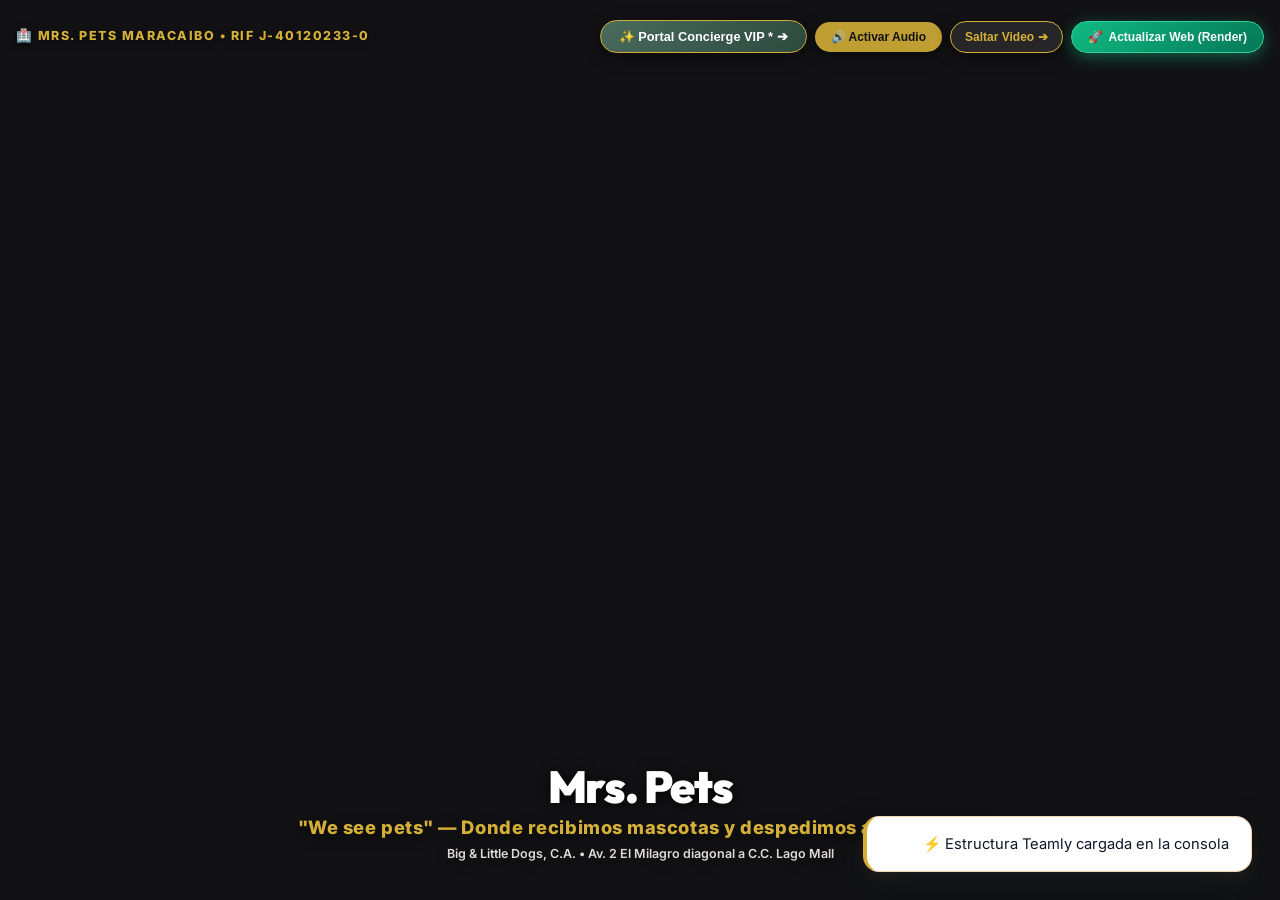
==== commit 56fd6431: "fix(frontend): corregir ReferenceError engineUsed en leiaChatEngine y TypeError en qcSessionPhotos [" ====
--- a/static/index.html
+++ b/static/index.html
@@ -8783,7 +8783,7 @@
   </div>
 
   <!-- JavaScript Modules -->
-  <script src="js/mrsPetsArchitecture.js?v=20261121_AVATAR_COLOR_V16"></script>
+  <script src="js/mrsPetsArchitecture.js?v=20261127_ARCH_QC_FIX_V17"></script>
   <script src="js/voiceSimulator.js?v=20261109_LEIA_CLIENT_GREETING_V5"></script>
   <script src="js/whatsappSimulator.js?v=20261102_TEAMLY_UNIFIED_WORKSPACE_V3"></script>
   <script src="js/adminEngine.js?v=20261118_CIRCULAR_AVATAR_PERMANENT_V15"></script>
@@ -8819,8 +8819,8 @@
   <script src="js/hrRecruitmentEngine.js?v=20261031_ZERO_JITTER_V7"></script>
   <script src="js/rbacMiddleware.js?v=20261108_WAR_ROOM_TAB_V7"></script>
   <script src="js/teamlyEngine.js?v=20261031_ZERO_JITTER_V7"></script>
-  <script src="js/teamilyExecutiveEngine.js?v=20261122_VOLTURI_1A1_V6"></script>
-  <script src="js/leiaChatEngine.js?v=20261122_WIDGET_FIX_V17"></script>
+  <script src="js/teamilyExecutiveEngine.js?v=20261125_RESPUESTA_PANTALLA_V1"></script>
+  <script src="js/leiaChatEngine.js?v=20261127_AVATAR_ENGINE_FIX_V18"></script>
   <script src="js/leiaConciergeCard.js?v=20261121_AVATAR_COLOR_V16"></script>
   <script src="js/storeSalesEngine.js?v=20261031_ZERO_JITTER_V7"></script>
   <script src="js/adminFinanceEngine.js?v=20261102_FISCAL_INVOICING_V1"></script>
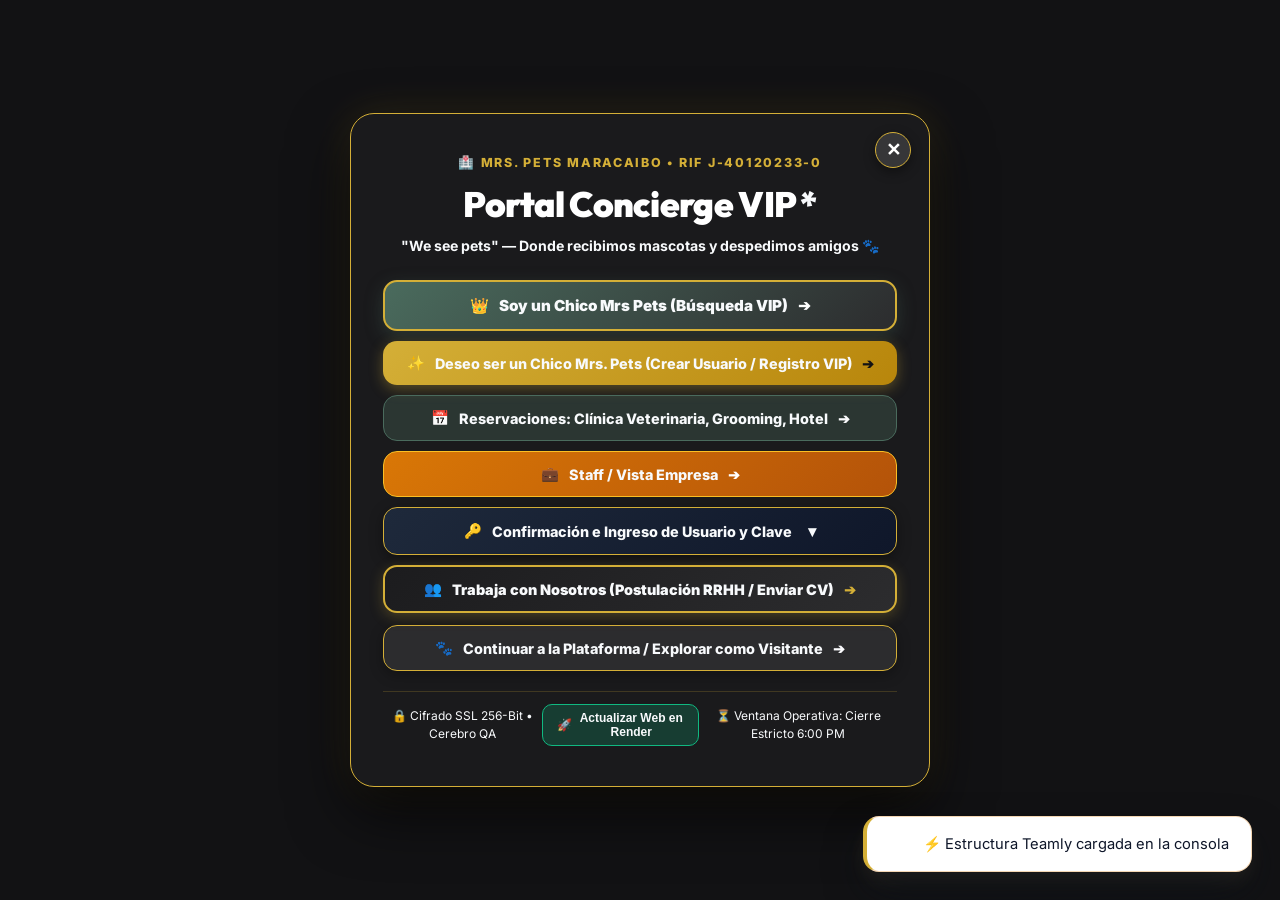
==== commit 5c45f654: "fix(portal): correccion del canal avatar Margarette-Leia y segundo cinturon - frontend/chat: elimina" ====
--- a/static/index.html
+++ b/static/index.html
@@ -759,9 +759,10 @@
           <label class="form-label" style="color:#F8FAFC !important; font-weight:700; font-size:0.85rem;">Seleccione o escriba su Usuario *</label>
           <select id="login-staff-select" class="form-select" style="border-radius:10px; background:#0f172a !important; color:#FFFFFF !important; border:1px solid #475569 !important; margin-bottom:8px; font-weight:700; font-size:0.85rem; padding:10px;" onchange="if(this.value){ document.getElementById('login-staff-user').value = this.value; const p = document.getElementById('login-staff-pass'); if(p){ p.value = ''; p.focus(); } }">
             <option value="">-- ¿Quién es usted? Seleccione su perfil --</option>
+            <option value="harryt">🎩 Sr. Harryt Luzardo (Fundador & Director General)</option>
             <option value="dalybell">👑 Dalybell Ramírez Montilla (Dirección General & Propietaria)</option>
             <option value="dr.morales">🩺 Dr. Alejandro Morales (Médico Veterinario Jefe)</option>
-            <option value="grooming.staff">✂️ Mariana Colina (Grooming Lead)</option>
+            <option value="grooming.staff">✂️ Andrea Colina (Grooming Lead)</option>
             <option value="admin">🛡️ Administrador General</option>
             <option value="recepcion">🏨 Asistente de Recepción (Atención al Cliente)</option>
             <option value="andrea.colina">✂️ Andrea Colina (Grooming Specialist)</option>
@@ -779,6 +780,9 @@
         <div style="margin-bottom:20px;">
           <div style="font-size:0.78rem; color:#E2E8F0 !important; font-weight:700; margin-bottom:8px;">⚡ Selección rápida de perfil (Elegir usuario y luego ingresar clave):</div>
           <div style="display:flex; flex-wrap:wrap; gap:6px;">
+            <button type="button" onclick="document.getElementById('login-staff-user').value='harryt'; const p = document.getElementById('login-staff-pass'); if(p){ p.value = ''; p.focus(); }" style="background:rgba(212,175,55,0.3); border:1.5px solid #D4AF37; color:#FEF08A !important; font-size:0.75rem; padding:6px 10px; border-radius:8px; cursor:pointer; font-weight:900;">
+              🎩 Sr. Harryt Luzardo
+            </button>
             <button type="button" onclick="document.getElementById('login-staff-user').value='dalybell'; const p = document.getElementById('login-staff-pass'); if(p){ p.value = ''; p.focus(); }" style="background:rgba(212,175,55,0.3); border:1.5px solid #D4AF37; color:#FEF08A !important; font-size:0.75rem; padding:6px 10px; border-radius:8px; cursor:pointer; font-weight:900;">
               👑 Dalybell Ramírez
             </button>
@@ -799,6 +803,42 @@
 
         <button type="submit" id="btn-enterprise-auth-submit" class="btn" style="width:100%; padding:14px; font-weight:900; border-radius:12px; background:linear-gradient(135deg, #FBBF24, #F59E0B) !important; color:#0F172A !important; border:1px solid #D97706; font-size:0.98rem; box-shadow:0 6px 18px rgba(245,158,11,0.45); cursor:pointer;">
           <span style="color:#0F172A !important; font-weight:900 !important;">🔓 Autenticar & Entrar a Vista Empresa ➔</span>
+        </button>
+      </form>
+    </div>
+  </div>
+
+  <!-- MODAL: SEGUNDO CINTURÓN DE SEGURIDAD (PALABRA CLAVE DE STAFF) -->
+  <div class="modal-overlay" id="staff-passphrase-modal" style="position:fixed; top:0; left:0; width:100vw; height:100vh; background:rgba(0,0,0,0.85); backdrop-filter:blur(8px); display:none; align-items:center; justify-content:center; z-index:2000000;">
+    <div class="modal-card modal-dark" style="max-width:480px; width:92%; max-height:92vh; overflow-y:auto; padding:32px; border-radius:24px; border:1.5px solid #10b981; background:linear-gradient(145deg, #070a11, #064e3b) !important; color:#FFFFFF !important; box-shadow:0 20px 50px rgba(0,0,0,0.85);">
+      <div style="display:flex; align-items:center; justify-content:space-between; margin-bottom:18px; padding-bottom:14px; border-bottom:1px solid rgba(16,185,129,0.3);">
+        <div style="display:flex; align-items:center; gap:12px;">
+          <div style="background:#059669; padding:10px; border-radius:12px; display:flex; align-items:center; justify-content:center;">
+            <i data-lucide="shield-check" style="width:24px; height:24px; color:white;"></i>
+          </div>
+          <div>
+            <h3 style="font-size:1.25rem; font-weight:900; color:#FFFFFF !important; margin:0;">Segundo Cinturón de Seguridad</h3>
+            <p style="font-size:0.78rem; color:#A7F3D0 !important; margin:2px 0 0 0;">Elevación de Privilegios por Palabra Clave</p>
+          </div>
+        </div>
+        <button class="btn btn-secondary btn-sm" onclick="app.closeModal('staff-passphrase-modal')" style="background:rgba(255,255,255,0.18) !important; color:#FFFFFF !important; border:1px solid rgba(255,255,255,0.3) !important; border-radius:8px; font-weight:900; font-size:1rem; width:34px; height:34px; display:flex; align-items:center; justify-content:center; cursor:pointer;" title="Cerrar modal">✕</button>
+      </div>
+
+      <div style="background:#064E3B; padding:13px 18px; border-radius:12px; border:1.5px solid #10B981; margin-bottom:20px; font-size:0.84rem; color:#ECFDF5 !important; line-height:1.45;">
+        🛡️ <strong style="color:#FFFFFF !important; font-weight:900;">Verificación Institucional:</strong> Ingrese su palabra clave personal para activar la directiva de identidad verificada con Margarette y acceder a expedientes y costos. <em>(La palabra clave nunca transita por el chat)</em>.
+      </div>
+
+      <div id="staff-passphrase-error" role="alert" style="display:none; background:rgba(239,68,68,0.25); border:1.5px solid #EF4444; border-radius:12px; padding:12px 16px; margin-bottom:16px; color:#FCA5A5; font-size:0.85rem; font-weight:700;"></div>
+      <div id="staff-passphrase-success" role="status" style="display:none; background:rgba(16,185,129,0.25); border:1.5px solid #10B981; border-radius:12px; padding:12px 16px; margin-bottom:16px; color:#6EE7B7; font-size:0.85rem; font-weight:700;"></div>
+
+      <form onsubmit="adminEngine.submitPassphraseVerification(event)">
+        <div class="form-group" style="margin-bottom:20px;">
+          <label class="form-label" style="color:#F8FAFC !important; font-weight:700; font-size:0.85rem;">Palabra Clave Personal *</label>
+          <input type="password" class="form-input" id="staff-passphrase-input" placeholder="Ingrese su palabra clave de confirmación *" required autocomplete="off" style="border-radius:10px; background:#0f172a !important; color:#FFFFFF !important; border:1px solid #10B981 !important; padding:10px;">
+        </div>
+
+        <button type="submit" class="btn btn-primary btn-block" style="background:#10B981 !important; color:#064E3B !important; font-weight:900; padding:12px; border-radius:12px; font-size:0.95rem; border:none; cursor:pointer;">
+          🛡️ Confirmar & Elevar Privilegios
         </button>
       </form>
     </div>
@@ -5366,7 +5406,7 @@
         <div class="form-row">
           <div class="form-group">
             <label class="form-label">Nombre y Apellido *</label>
-            <input type="text" class="form-input" id="gf-tutor-name" placeholder="Ej: Mariana Colina" style="border-radius:8px;">
+            <input type="text" class="form-input" id="gf-tutor-name" placeholder="Ej: Carlos Mendoza" style="border-radius:8px;">
           </div>
           <div class="form-group">
             <label class="form-label">Cédula de Identidad / RIF *</label>
@@ -7973,7 +8013,7 @@
 
       <!-- DATOS GENERALES DEL SERVICIO -->
       <div style="display:grid; grid-template-columns: 1fr 1fr 1fr; gap:10px; background:#F8FAFC; padding:12px 16px; border-radius:14px; margin-bottom:20px; border:1px solid #E2E8F0; font-size:0.82rem;">
-        <div><span style="color:#64748B; font-weight:600;">Tutor:</span> <strong id="trace-pet-owner" style="color:#2C2C2E; font-weight:800;">Mariana Colina</strong></div>
+        <div><span style="color:#64748B; font-weight:600;">Tutor:</span> <strong id="trace-pet-owner" style="color:#2C2C2E; font-weight:800;">Tutor Registrado</strong></div>
         <div><span style="color:#64748B; font-weight:600;">Área:</span> <strong id="trace-pet-area" style="color:#4A6B5D; font-weight:800;">Grooming (Estética)</strong></div>
         <div><span id="trace-pet-time-label" style="color:#64748B; font-weight:600;">Tiempo Total:</span> <strong id="trace-pet-total-time" style="color:#D4AF37; font-weight:900;">42 min</strong></div>
       </div>
@@ -7998,7 +8038,7 @@
           <img id="adv-pet-photo" src="assets/hero_border_collie.jpg" style="width:48px; height:48px; border-radius:50%; object-fit:cover; border:2px solid #D4AF37;">
           <div>
             <h3 style="font-size:1.2rem; font-weight:900; color:var(--obsidian-black); margin:0;">✍️ Avanzar Estación & Registrar Firma</h3>
-            <div id="adv-pet-subtitle" style="font-size:0.8rem; color:var(--text-muted);">Mascota: Lata • Tutor: Mariana Colina</div>
+            <div id="adv-pet-subtitle" style="font-size:0.8rem; color:var(--text-muted);">Mascota: Lata • Tutor: Tutor Registrado</div>
           </div>
         </div>
         <button class="btn btn-secondary btn-sm" onclick="app.closeModal('advance-stage-modal')" style="border-radius:50%; width:30px; height:30px; padding:0; display:flex; align-items:center; justify-content:center;">✕</button>
@@ -8195,7 +8235,7 @@
           <option value="Dra. Patricia Silva (Veterinaria en Jefe)">Dra. Patricia Silva (Veterinaria en Jefe)</option>
           <option value="Dr. Roberto Valbuena (Especialista Médico)">Dr. Roberto Valbuena (Especialista Médico)</option>
           <option value="Dalybell Ramírez Montilla (Supervisora General & Admin)">Dalybell Ramírez Montilla (Supervisora General & Admin)</option>
-          <option value="Mariana Colina (Coordinadora Grooming Spa)">Mariana Colina (Coordinadora Grooming Spa)</option>
+          <option value="Coordinadora Grooming Spa">Coordinadora Grooming Spa</option>
           <option value="Carlos Mendoza (Especialista Recepción)">Carlos Mendoza (Especialista Recepción)</option>
         </select>
       </div>
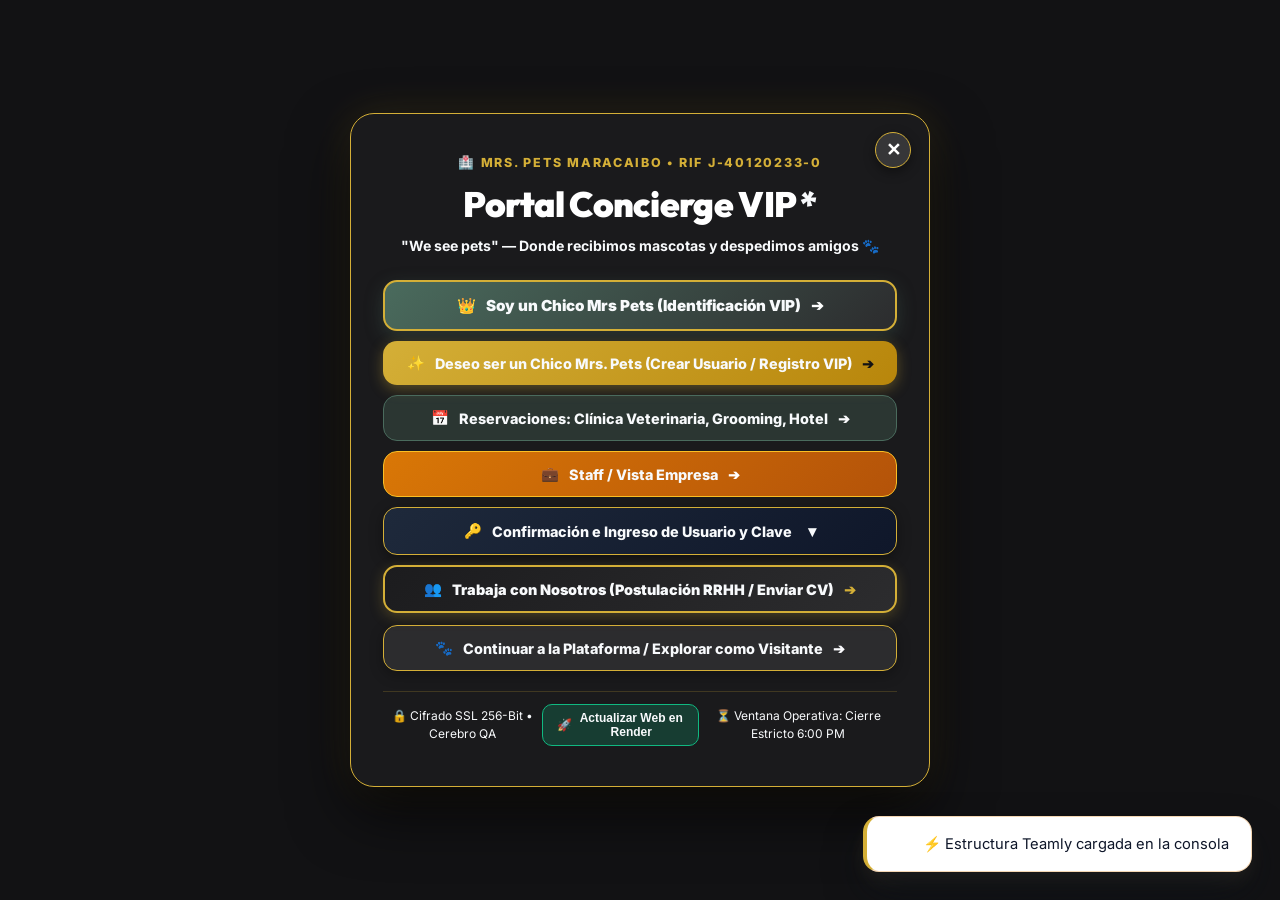
==== commit c8c3e2b5: "fix(portal): restaurar cuadro de identificacion con usuario y clave para Soy un Chico Mrs Pets" ====
--- a/static/index.html
+++ b/static/index.html
@@ -280,6 +280,35 @@
       });
     };
 
+    window.quickClientLoginSafe = function(targetClientUser) {
+      try {
+        if (window.authEngine && typeof window.authEngine.openClientLoginModal === 'function') {
+          return window.authEngine.openClientLoginModal(targetClientUser);
+        }
+      } catch(e) {
+        console.warn("authEngine.openClientLoginModal fallback triggered:", e);
+      }
+      var modal = document.getElementById('client-login-modal');
+      if (modal) {
+        if (modal.parentElement !== document.body) {
+          document.body.appendChild(modal);
+        }
+        modal.classList.add('active');
+        modal.style.removeProperty('display');
+        modal.style.setProperty('display', 'flex', 'important');
+        modal.style.setProperty('opacity', '1', 'important');
+        modal.style.setProperty('visibility', 'visible', 'important');
+        modal.style.setProperty('pointer-events', 'auto', 'important');
+        modal.style.setProperty('z-index', '2000000', 'important');
+        var passInput = document.getElementById('login-client-pass');
+        if (passInput) {
+          passInput.value = '';
+          passInput.style.borderColor = '#475569';
+          setTimeout(function() { try { passInput.focus(); } catch(e){} }, 100);
+        }
+      }
+    };
+
     window.quickStaffLoginSafe = function(bypassPrompt, targetStaffUser) {
       try {
         if (window.authEngine && typeof window.authEngine.quickStaffLogin === 'function') {
@@ -390,8 +419,8 @@
         <div style="display:grid; grid-template-columns: 1fr; gap:10px; margin-bottom:16px;">
           
           <!-- 1. SOY UN CHICO MRS PETS -->
-          <button class="btn" id="btn-portal-soy-chico" onclick="window.authEngine ? window.authEngine.openVipLookupModal('') : authEngine.openVipLookupModal('')" style="padding:14px; font-size:0.95rem; font-weight:900; border-radius:14px; background:linear-gradient(135deg, #4A6B5D, #2C2C2E); color:#FFFFFF; border:2px solid #D4AF37; cursor:pointer; display:flex; align-items:center; justify-content:center; gap:10px; box-shadow:0 6px 18px rgba(74,107,93,0.35);">
-            👑 <span>Soy un Chico Mrs Pets (Búsqueda VIP)</span> ➔
+          <button class="btn" id="btn-portal-soy-chico" onclick="window.quickClientLoginSafe ? window.quickClientLoginSafe() : (window.authEngine ? window.authEngine.openClientLoginModal() : null)" style="padding:14px; font-size:0.95rem; font-weight:900; border-radius:14px; background:linear-gradient(135deg, #4A6B5D, #2C2C2E); color:#FFFFFF; border:2px solid #D4AF37; cursor:pointer; display:flex; align-items:center; justify-content:center; gap:10px; box-shadow:0 6px 18px rgba(74,107,93,0.35);">
+            👑 <span>Soy un Chico Mrs Pets (Identificación VIP)</span> ➔
           </button>
 
           <!-- 2. DESEO SER UN CHICO MRS. PETS / CREAR USUARIO -->
@@ -729,6 +758,79 @@
 
     </div>
 
+  </div>
+
+  <!-- MODAL: LOGIN DE AUTENTICACIÓN PARA CHICO MRS PETS (CLIENTE / TUTOR VIP) -->
+  <div class="modal-overlay" id="client-login-modal" style="position:fixed; top:0; left:0; width:100vw; height:100vh; background:rgba(0,0,0,0.85); backdrop-filter:blur(8px); display:none; align-items:center; justify-content:center; z-index:2000000;">
+    <div class="modal-card modal-dark" style="max-width:480px; width:92%; max-height:92vh; overflow-y:auto; padding:32px; border-radius:24px; border:1.5px solid #D4AF37; background:linear-gradient(145deg, #070a11, #1e293b) !important; color:#FFFFFF !important; box-shadow:0 20px 50px rgba(0,0,0,0.85);">
+      
+      <div style="display:flex; align-items:center; justify-content:space-between; margin-bottom:18px; padding-bottom:14px; border-bottom:1px solid rgba(212,175,55,0.3);">
+        <div style="display:flex; align-items:center; gap:12px;">
+          <div style="background:#4A6B5D; padding:10px; border-radius:12px; display:flex; align-items:center; justify-content:center; font-size:1.4rem;">
+            👑
+          </div>
+          <div>
+            <h3 style="font-size:1.25rem; font-weight:900; color:#FFFFFF !important; margin:0;">¿Quién es usted?</h3>
+            <p style="font-size:0.78rem; color:#E2E8F0 !important; margin:2px 0 0 0;">Identificación de Chico Mrs. Pets (Tutor VIP)</p>
+          </div>
+        </div>
+        <button class="btn btn-secondary btn-sm" onclick="app.closeModal('client-login-modal')" style="background:rgba(255,255,255,0.18) !important; color:#FFFFFF !important; border:1px solid rgba(255,255,255,0.3) !important; border-radius:8px; font-weight:900; font-size:1rem; width:34px; height:34px; display:flex; align-items:center; justify-content:center; cursor:pointer;" title="Cerrar modal">✕</button>
+      </div>
+
+      <div id="client-login-notice" style="background:rgba(74,107,93,0.25); padding:13px 18px; border-radius:12px; border:1.5px solid #4A6B5D; margin-bottom:20px; font-size:0.84rem; color:#F4F1EA !important; line-height:1.45;">
+        🐾 <strong style="color:#D4AF37 !important; font-weight:900;">Acceso Tutor VIP:</strong> <span style="color:#E2E8F0 !important; font-weight:700;">Seleccione su perfil registrado o ingrese su nombre y clave para ingresar a su cuenta y comunicarse con Margarette.</span>
+      </div>
+
+      <div id="client-login-error" role="alert" style="display:none; background:rgba(239,68,68,0.2); border:1.5px solid #EF4444; border-radius:12px; padding:12px 16px; margin-bottom:16px; color:#FCA5A5; font-size:0.85rem; font-weight:700; line-height:1.45; text-align:left;"></div>
+
+      <form onsubmit="authEngine.submitClientLoginModal(event)">
+        <div class="form-group" style="margin-bottom:16px;">
+          <label class="form-label" style="color:#F8FAFC !important; font-weight:700; font-size:0.85rem;">Seleccione o escriba su Nombre / Tutor *</label>
+          <select id="login-client-select" class="form-select" style="border-radius:10px; background:#0f172a !important; color:#FFFFFF !important; border:1px solid #475569 !important; margin-bottom:8px; font-weight:700; font-size:0.85rem; padding:10px;" onchange="if(this.value){ document.getElementById('login-client-user').value = this.value; const p = document.getElementById('login-client-pass'); if(p){ p.value = ''; p.focus(); } }">
+            <option value="">-- ¿Quién es usted? Seleccione su perfil --</option>
+            <option value="Sofía Rodríguez">🐾 Sofía Rodríguez (Tutor de Luna)</option>
+            <option value="Dalybell Ramírez">👑 Dalybell Ramírez (Tutor de Princesa)</option>
+            <option value="Carlos Mendoza">🐾 Carlos Mendoza (Tutor de Fifi)</option>
+            <option value="Andrés Morales">🐾 Andrés Morales (Tutor de Buddy)</option>
+            <option value="Bellita Ramírez">🐾 Bellita Ramírez (Tutor de Bella)</option>
+            <option value="Ana María Morales">🐾 Ana María Morales (Tutor de Buga)</option>
+            <option value="Ricardo Salazar">🐾 Ricardo Salazar (Tutor de Rudy)</option>
+            <option value="Ivonne Montilla">🐾 Ivonne Montilla (Tutor de Ivi)</option>
+            <option value="Valentina Silva">🐾 Valentina Silva (Tutor de Cuga)</option>
+            <option value="Gabriel Silva">🐾 Gabriel Silva (Tutor de Thor)</option>
+          </select>
+
+          <input type="text" class="form-input" id="login-client-user" placeholder="O ingrese su nombre (Ej: Sofía, Sofía Rodríguez, Dalybell)" required style="border-radius:10px; background:#0f172a !important; color:#FFFFFF !important; border:1px solid #475569 !important; padding:10px;">
+        </div>
+
+        <div class="form-group" style="margin-bottom:20px;">
+          <label class="form-label" style="color:#F8FAFC !important; font-weight:700; font-size:0.85rem;">Clave Personal o Contraseña * (Obligatoria)</label>
+          <input type="password" class="form-input" id="login-client-pass" placeholder="Ingrese su clave personal (Ej: 1234 o 2026) *" required autocomplete="current-password" style="border-radius:10px; background:#0f172a !important; color:#FFFFFF !important; border:1px solid #475569 !important; padding:10px;">
+        </div>
+
+        <div style="margin-bottom:20px;">
+          <div style="font-size:0.78rem; color:#E2E8F0 !important; font-weight:700; margin-bottom:8px;">⚡ Selección rápida de tutor (Elegir y luego ingresar clave):</div>
+          <div style="display:flex; flex-wrap:wrap; gap:6px;">
+            <button type="button" onclick="document.getElementById('login-client-user').value='Sofía Rodríguez'; const p = document.getElementById('login-client-pass'); if(p){ p.value = ''; p.focus(); }" style="background:rgba(212,175,55,0.3); border:1.5px solid #D4AF37; color:#FEF08A !important; font-size:0.75rem; padding:6px 10px; border-radius:8px; cursor:pointer; font-weight:900;">
+              🐾 Sofía Rodríguez (Luna)
+            </button>
+            <button type="button" onclick="document.getElementById('login-client-user').value='Dalybell Ramírez'; const p = document.getElementById('login-client-pass'); if(p){ p.value = ''; p.focus(); }" style="background:rgba(212,175,55,0.3); border:1.5px solid #D4AF37; color:#FEF08A !important; font-size:0.75rem; padding:6px 10px; border-radius:8px; cursor:pointer; font-weight:900;">
+              👑 Dalybell Ramírez (Princesa)
+            </button>
+            <button type="button" onclick="document.getElementById('login-client-user').value='Carlos Mendoza'; const p = document.getElementById('login-client-pass'); if(p){ p.value = ''; p.focus(); }" style="background:rgba(56,189,248,0.25); border:1.5px solid #38bdf8; color:#7dd3fc !important; font-size:0.75rem; padding:6px 10px; border-radius:8px; cursor:pointer; font-weight:800;">
+              🐾 Carlos Mendoza (Fifi)
+            </button>
+            <button type="button" onclick="document.getElementById('login-client-user').value='Andrés Morales'; const p = document.getElementById('login-client-pass'); if(p){ p.value = ''; p.focus(); }" style="background:rgba(251,191,36,0.25); border:1.5px solid #fbbf24; color:#fde68a !important; font-size:0.75rem; padding:6px 10px; border-radius:8px; cursor:pointer; font-weight:800;">
+              🐾 Andrés Morales (Buddy)
+            </button>
+          </div>
+        </div>
+
+        <button type="submit" id="btn-client-auth-submit" class="btn" style="width:100%; padding:14px; font-weight:900; border-radius:12px; background:linear-gradient(135deg, #4A6B5D, #2C4A3E) !important; color:#FFFFFF !important; border:1.5px solid #D4AF37; font-size:0.98rem; box-shadow:0 6px 18px rgba(74,107,93,0.5); cursor:pointer;">
+          <span style="color:#FFFFFF !important; font-weight:900 !important;">🔓 Autenticar & Entrar como Chico Mrs. Pets ➔</span>
+        </button>
+      </form>
+    </div>
   </div>
 
   <!-- MODAL: LOGIN DE AUTENTICACIÓN PARA VISTA EMPRESA (STAFF) -->
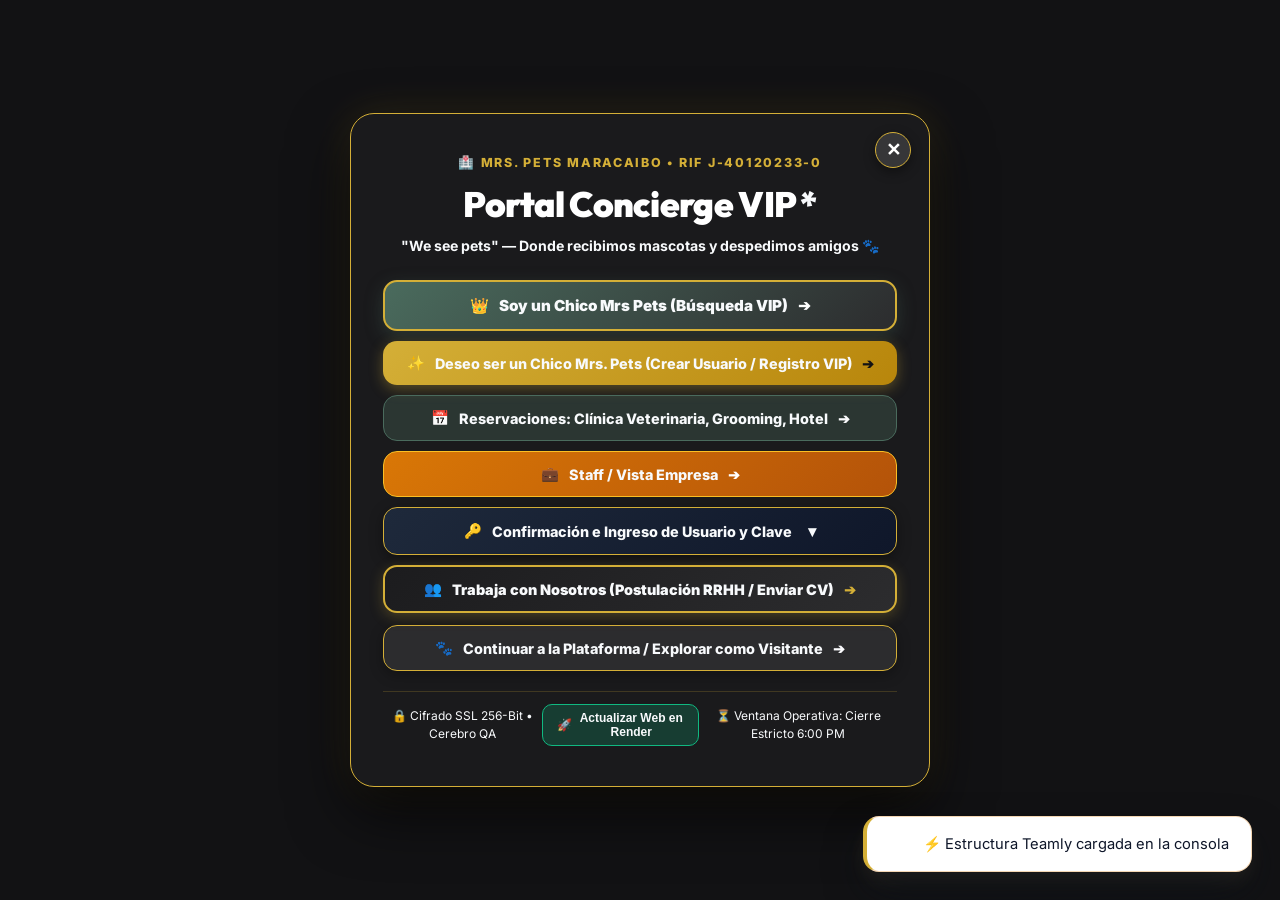
==== commit bd98a63c: "Revert "fix(portal): restaurar cuadro de identificacion con usuario y clave para Soy un Chico Mrs Pe" ====
--- a/static/index.html
+++ b/static/index.html
@@ -280,35 +280,6 @@
       });
     };
 
-    window.quickClientLoginSafe = function(targetClientUser) {
-      try {
-        if (window.authEngine && typeof window.authEngine.openClientLoginModal === 'function') {
-          return window.authEngine.openClientLoginModal(targetClientUser);
-        }
-      } catch(e) {
-        console.warn("authEngine.openClientLoginModal fallback triggered:", e);
-      }
-      var modal = document.getElementById('client-login-modal');
-      if (modal) {
-        if (modal.parentElement !== document.body) {
-          document.body.appendChild(modal);
-        }
-        modal.classList.add('active');
-        modal.style.removeProperty('display');
-        modal.style.setProperty('display', 'flex', 'important');
-        modal.style.setProperty('opacity', '1', 'important');
-        modal.style.setProperty('visibility', 'visible', 'important');
-        modal.style.setProperty('pointer-events', 'auto', 'important');
-        modal.style.setProperty('z-index', '2000000', 'important');
-        var passInput = document.getElementById('login-client-pass');
-        if (passInput) {
-          passInput.value = '';
-          passInput.style.borderColor = '#475569';
-          setTimeout(function() { try { passInput.focus(); } catch(e){} }, 100);
-        }
-      }
-    };
-
     window.quickStaffLoginSafe = function(bypassPrompt, targetStaffUser) {
       try {
         if (window.authEngine && typeof window.authEngine.quickStaffLogin === 'function') {
@@ -419,8 +390,8 @@
         <div style="display:grid; grid-template-columns: 1fr; gap:10px; margin-bottom:16px;">
           
           <!-- 1. SOY UN CHICO MRS PETS -->
-          <button class="btn" id="btn-portal-soy-chico" onclick="window.quickClientLoginSafe ? window.quickClientLoginSafe() : (window.authEngine ? window.authEngine.openClientLoginModal() : null)" style="padding:14px; font-size:0.95rem; font-weight:900; border-radius:14px; background:linear-gradient(135deg, #4A6B5D, #2C2C2E); color:#FFFFFF; border:2px solid #D4AF37; cursor:pointer; display:flex; align-items:center; justify-content:center; gap:10px; box-shadow:0 6px 18px rgba(74,107,93,0.35);">
-            👑 <span>Soy un Chico Mrs Pets (Identificación VIP)</span> ➔
+          <button class="btn" id="btn-portal-soy-chico" onclick="window.authEngine ? window.authEngine.openVipLookupModal('') : authEngine.openVipLookupModal('')" style="padding:14px; font-size:0.95rem; font-weight:900; border-radius:14px; background:linear-gradient(135deg, #4A6B5D, #2C2C2E); color:#FFFFFF; border:2px solid #D4AF37; cursor:pointer; display:flex; align-items:center; justify-content:center; gap:10px; box-shadow:0 6px 18px rgba(74,107,93,0.35);">
+            👑 <span>Soy un Chico Mrs Pets (Búsqueda VIP)</span> ➔
           </button>
 
           <!-- 2. DESEO SER UN CHICO MRS. PETS / CREAR USUARIO -->
@@ -758,79 +729,6 @@
 
     </div>
 
-  </div>
-
-  <!-- MODAL: LOGIN DE AUTENTICACIÓN PARA CHICO MRS PETS (CLIENTE / TUTOR VIP) -->
-  <div class="modal-overlay" id="client-login-modal" style="position:fixed; top:0; left:0; width:100vw; height:100vh; background:rgba(0,0,0,0.85); backdrop-filter:blur(8px); display:none; align-items:center; justify-content:center; z-index:2000000;">
-    <div class="modal-card modal-dark" style="max-width:480px; width:92%; max-height:92vh; overflow-y:auto; padding:32px; border-radius:24px; border:1.5px solid #D4AF37; background:linear-gradient(145deg, #070a11, #1e293b) !important; color:#FFFFFF !important; box-shadow:0 20px 50px rgba(0,0,0,0.85);">
-      
-      <div style="display:flex; align-items:center; justify-content:space-between; margin-bottom:18px; padding-bottom:14px; border-bottom:1px solid rgba(212,175,55,0.3);">
-        <div style="display:flex; align-items:center; gap:12px;">
-          <div style="background:#4A6B5D; padding:10px; border-radius:12px; display:flex; align-items:center; justify-content:center; font-size:1.4rem;">
-            👑
-          </div>
-          <div>
-            <h3 style="font-size:1.25rem; font-weight:900; color:#FFFFFF !important; margin:0;">¿Quién es usted?</h3>
-            <p style="font-size:0.78rem; color:#E2E8F0 !important; margin:2px 0 0 0;">Identificación de Chico Mrs. Pets (Tutor VIP)</p>
-          </div>
-        </div>
-        <button class="btn btn-secondary btn-sm" onclick="app.closeModal('client-login-modal')" style="background:rgba(255,255,255,0.18) !important; color:#FFFFFF !important; border:1px solid rgba(255,255,255,0.3) !important; border-radius:8px; font-weight:900; font-size:1rem; width:34px; height:34px; display:flex; align-items:center; justify-content:center; cursor:pointer;" title="Cerrar modal">✕</button>
-      </div>
-
-      <div id="client-login-notice" style="background:rgba(74,107,93,0.25); padding:13px 18px; border-radius:12px; border:1.5px solid #4A6B5D; margin-bottom:20px; font-size:0.84rem; color:#F4F1EA !important; line-height:1.45;">
-        🐾 <strong style="color:#D4AF37 !important; font-weight:900;">Acceso Tutor VIP:</strong> <span style="color:#E2E8F0 !important; font-weight:700;">Seleccione su perfil registrado o ingrese su nombre y clave para ingresar a su cuenta y comunicarse con Margarette.</span>
-      </div>
-
-      <div id="client-login-error" role="alert" style="display:none; background:rgba(239,68,68,0.2); border:1.5px solid #EF4444; border-radius:12px; padding:12px 16px; margin-bottom:16px; color:#FCA5A5; font-size:0.85rem; font-weight:700; line-height:1.45; text-align:left;"></div>
-
-      <form onsubmit="authEngine.submitClientLoginModal(event)">
-        <div class="form-group" style="margin-bottom:16px;">
-          <label class="form-label" style="color:#F8FAFC !important; font-weight:700; font-size:0.85rem;">Seleccione o escriba su Nombre / Tutor *</label>
-          <select id="login-client-select" class="form-select" style="border-radius:10px; background:#0f172a !important; color:#FFFFFF !important; border:1px solid #475569 !important; margin-bottom:8px; font-weight:700; font-size:0.85rem; padding:10px;" onchange="if(this.value){ document.getElementById('login-client-user').value = this.value; const p = document.getElementById('login-client-pass'); if(p){ p.value = ''; p.focus(); } }">
-            <option value="">-- ¿Quién es usted? Seleccione su perfil --</option>
-            <option value="Sofía Rodríguez">🐾 Sofía Rodríguez (Tutor de Luna)</option>
-            <option value="Dalybell Ramírez">👑 Dalybell Ramírez (Tutor de Princesa)</option>
-            <option value="Carlos Mendoza">🐾 Carlos Mendoza (Tutor de Fifi)</option>
-            <option value="Andrés Morales">🐾 Andrés Morales (Tutor de Buddy)</option>
-            <option value="Bellita Ramírez">🐾 Bellita Ramírez (Tutor de Bella)</option>
-            <option value="Ana María Morales">🐾 Ana María Morales (Tutor de Buga)</option>
-            <option value="Ricardo Salazar">🐾 Ricardo Salazar (Tutor de Rudy)</option>
-            <option value="Ivonne Montilla">🐾 Ivonne Montilla (Tutor de Ivi)</option>
-            <option value="Valentina Silva">🐾 Valentina Silva (Tutor de Cuga)</option>
-            <option value="Gabriel Silva">🐾 Gabriel Silva (Tutor de Thor)</option>
-          </select>
-
-          <input type="text" class="form-input" id="login-client-user" placeholder="O ingrese su nombre (Ej: Sofía, Sofía Rodríguez, Dalybell)" required style="border-radius:10px; background:#0f172a !important; color:#FFFFFF !important; border:1px solid #475569 !important; padding:10px;">
-        </div>
-
-        <div class="form-group" style="margin-bottom:20px;">
-          <label class="form-label" style="color:#F8FAFC !important; font-weight:700; font-size:0.85rem;">Clave Personal o Contraseña * (Obligatoria)</label>
-          <input type="password" class="form-input" id="login-client-pass" placeholder="Ingrese su clave personal (Ej: 1234 o 2026) *" required autocomplete="current-password" style="border-radius:10px; background:#0f172a !important; color:#FFFFFF !important; border:1px solid #475569 !important; padding:10px;">
-        </div>
-
-        <div style="margin-bottom:20px;">
-          <div style="font-size:0.78rem; color:#E2E8F0 !important; font-weight:700; margin-bottom:8px;">⚡ Selección rápida de tutor (Elegir y luego ingresar clave):</div>
-          <div style="display:flex; flex-wrap:wrap; gap:6px;">
-            <button type="button" onclick="document.getElementById('login-client-user').value='Sofía Rodríguez'; const p = document.getElementById('login-client-pass'); if(p){ p.value = ''; p.focus(); }" style="background:rgba(212,175,55,0.3); border:1.5px solid #D4AF37; color:#FEF08A !important; font-size:0.75rem; padding:6px 10px; border-radius:8px; cursor:pointer; font-weight:900;">
-              🐾 Sofía Rodríguez (Luna)
-            </button>
-            <button type="button" onclick="document.getElementById('login-client-user').value='Dalybell Ramírez'; const p = document.getElementById('login-client-pass'); if(p){ p.value = ''; p.focus(); }" style="background:rgba(212,175,55,0.3); border:1.5px solid #D4AF37; color:#FEF08A !important; font-size:0.75rem; padding:6px 10px; border-radius:8px; cursor:pointer; font-weight:900;">
-              👑 Dalybell Ramírez (Princesa)
-            </button>
-            <button type="button" onclick="document.getElementById('login-client-user').value='Carlos Mendoza'; const p = document.getElementById('login-client-pass'); if(p){ p.value = ''; p.focus(); }" style="background:rgba(56,189,248,0.25); border:1.5px solid #38bdf8; color:#7dd3fc !important; font-size:0.75rem; padding:6px 10px; border-radius:8px; cursor:pointer; font-weight:800;">
-              🐾 Carlos Mendoza (Fifi)
-            </button>
-            <button type="button" onclick="document.getElementById('login-client-user').value='Andrés Morales'; const p = document.getElementById('login-client-pass'); if(p){ p.value = ''; p.focus(); }" style="background:rgba(251,191,36,0.25); border:1.5px solid #fbbf24; color:#fde68a !important; font-size:0.75rem; padding:6px 10px; border-radius:8px; cursor:pointer; font-weight:800;">
-              🐾 Andrés Morales (Buddy)
-            </button>
-          </div>
-        </div>
-
-        <button type="submit" id="btn-client-auth-submit" class="btn" style="width:100%; padding:14px; font-weight:900; border-radius:12px; background:linear-gradient(135deg, #4A6B5D, #2C4A3E) !important; color:#FFFFFF !important; border:1.5px solid #D4AF37; font-size:0.98rem; box-shadow:0 6px 18px rgba(74,107,93,0.5); cursor:pointer;">
-          <span style="color:#FFFFFF !important; font-weight:900 !important;">🔓 Autenticar & Entrar como Chico Mrs. Pets ➔</span>
-        </button>
-      </form>
-    </div>
   </div>
 
   <!-- MODAL: LOGIN DE AUTENTICACIÓN PARA VISTA EMPRESA (STAFF) -->
